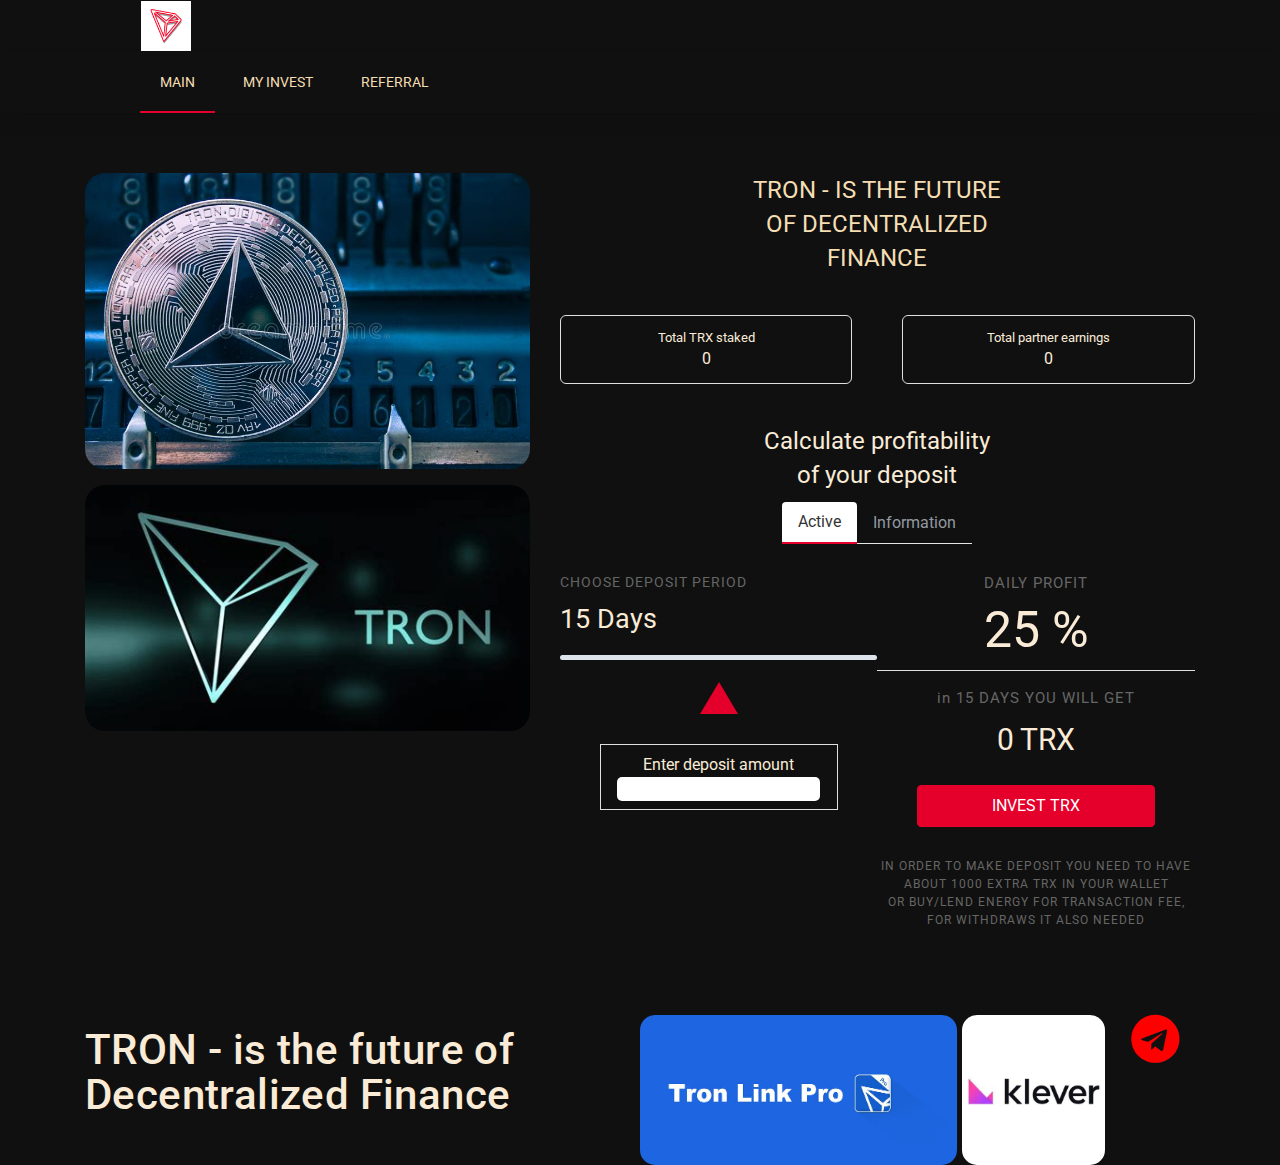
==== index.html @ 76f5be78 "Update index.html" ====
<html>
   <head>
      <title>Tron Stake</title>
      <meta data-n-head="1" charset="utf-8">
      <meta data-n-head="1" data-hid="description" name="description" content="tronfreeze.io">
      <meta data-n-head="1" property="og:title" content="https://tronstake.github.io">
      <meta data-n-head="1" property="og:description" content="https://tronstake.github.io">
      <meta data-n-head="1" property="og:image" content="/android-chrome-512x512.png?v=1.0.1">
      <meta data-n-head="1" property="og:url" content="https://tronstake.github.io">
      <meta data-n-head="1" property="og:type" content="website">
      <link data-n-head="1" rel="shortcut icon" type="image/x-icon" href="/favicon.ico?v=1.0.2">
      <link data-n-head="1" rel="apple-touch-icon" href="/apple-touch-icon.png?v=1.0.2">
      <link data-n-head="1" rel="icon" type="image/png" sizes="192x192" href="/android-icon-192x192.png?v=1.0.2">
      <link data-n-head="1" rel="icon" type="image/png" sizes="512x512" href="/android-icon-512x512.png?v=1.0.2">
      <link data-n-head="1" rel="icon" type="image/png" sizes="32x32" href="/favicon-32x32.png?v=1.0.2">
      <link data-n-head="1" rel="icon" type="image/png" sizes="16x16" href="/favicon-16x16.png?v=1.0.2">
      <link data-n-head="1" rel="stylesheet" href="https://fonts.googleapis.com/css2?family=Roboto:wght@400&amp;display=swap">
 <link data-n-head="1" href="https://mc.yandex.ru/metrika/tag.js" rel="preload" as="script">      
      <link rel="preload" href="nuxt/eadbc6c.js" as="script">
      <link rel="preload" href="nuxt/b06a57a.js" as="script">
      <link rel="preload" href="nuxt/df716d4.js" as="script">
      <link rel="preload" href="nuxt/app.1661a15.css" as="style">
      <link rel="preload" href="nuxt/8f1f2e5.js" as="script">
      <link href="nuxt/app.1661a15.css" rel="stylesheet">
      <link rel="stylesheet" type="text/css" href="nuxt/pages/index.3aa4f91.css">
      <script async="" src="https://mc.yandex.ru/metrika/tag.js"></script><script charset="utf-8" src="nuxt/b623502.js"></script>
      
      <script charset="utf-8" src="nuxt/b623502.js"></script>
      
      <meta data-n-head="1" name="viewport" content="width=device-width, initial-scale=1">
      
      <link rel="stylesheet" type="text/css" href="nuxt/pages/stake.dc28bf5.css">
      <script charset="utf-8" src="nuxt/49f873d.js"></script>
      
      <link rel="stylesheet" type="text/css" href="nuxt/pages/partnership.caec721.css">
      <script charset="utf-8" src="nuxt/301a2b9.js"></script>
      
      <link rel="stylesheet" href="https://cdnjs.cloudflare.com/ajax/libs/font-awesome/4.7.0/css/font-awesome.min.css">

      
      <style>
          .logo{
              height:50px;
          }
          
          .copyright{
              background: linear-gradient(to right, #111, #111);
              color:white !important;
          }
          
      </style>
      
      
   </head>
   <body style="background: #101010;color: antiquewhite !important" >
       
      <div id="__nuxt">
         <div id="__layout">
            <div id="app">
               <header data-v-c710d8f8="" class="header">
                  <div data-v-c710d8f8="" class="header-top" style="background: #101010;color:white;"><a data-v-c710d8f8="" href="/" class="btn p-0 shadow-none nuxt-link-exact-active nuxt-link-active" aria-current="page">
                      <img data-v-c710d8f8="" src="logo.png" alt="" class="logo"> </a> <a data-v-c710d8f8="" href="" target="_blank" rel="noopener noreferrer" class="ml-auto"><img data-v-c710d8f8="" src="nuxt/2591941712ab45979ebff2dbcb39d8bf.svg" alt=""></a></div>
                  <nav data-v-c710d8f8="" class="navbar" style="background: #101010;color:white;">
                     <ul data-v-c710d8f8="" class="navbar-nav flex-row">
                        <li data-v-c710d8f8="" class="nav-item"><a data-v-c710d8f8="" href="index.html" class="nav-link nuxt-link-exact-active active" aria-current="page" style="color: wheat;">
                           MAIN
                           </a>
                        </li>
                        <li data-v-c710d8f8="" class="nav-item"><a data-v-c710d8f8="" href="stake.html" class="nav-link" style="color: wheat;">
                           MY INVEST
                           </a>
                        </li>
                        <li data-v-c710d8f8="" class="nav-item"><a data-v-c710d8f8="" href="partnership.html" class="nav-link" style="color: wheat;">
                           REFERRAL 
                           </a>
                        </li>
                     </ul>
                  </nav>
               </header>
               <section data-v-4d1cc540="">
                  <div data-v-4d1cc540="" class="container">
                     <div data-v-4d1cc540="" class="row">
                        
                        <div data-v-4d1cc540="" class="col-md-5">
                            <p  class="m_hide"> <img src="nuxt/img/coin-cryptocurrency-tron.jpg" alt="" class="img-fluid" style="border-radius:20px;"></p>
                            
                        <p><img src="nuxt/img/0 gYYIMHEts75I1vRd.jpg" alt="" class="img-fluid" style="border-radius:20px;"></p>

                        </div>    
                         
                        <div data-v-4d1cc540="" class="col-md-7">
                           <h4 data-v-4d1cc540="" class="title" style="color: wheat;">
                              TRON - IS THE FUTURE OF DECENTRALIZED FINANCE
                           </h4>
                           <div data-v-4d1cc540="" class="content-main">
                              <div data-v-4d1cc540="" class="content">
                                 <p data-v-4d1cc540="" class="mb-0"><small data-v-4d1cc540=""> Total TRX staked </small></p>
                                 <p data-v-4d1cc540="" id="total_trx_staked" class="mb-0">0</p>
                              </div>
                              <div data-v-4d1cc540="" class="content">
                                 <p data-v-4d1cc540="" class="mb-0"><small data-v-4d1cc540="">Total partner earnings</small></p>
                                 <p data-v-4d1cc540="" class="mb-0">0</p>
                              </div>
                           </div>
                           <h4 data-v-4d1cc540="" class="title title-calc">
                              Calculate profitability of your deposit
                           </h4>
                           <nav data-v-4d1cc540="" class="nav-tabs-nav">
                              
                              
                              <div data-v-4d1cc540="" id="nav-tab" role="tablist" class="nav nav-tabs">
                                  
                                <button data-v-4d1cc540="" active-class="active" id="nav-calculator-tab" class="nav-item nav-link active actbtn">
                                 Active 
                                </button> 
                                 
                                 <button data-v-4d1cc540="1000" id="nav-information-tab" active-class="active" class="nav-item nav-link infobtn">
                                 Information
                                 </button>
                                 
                                 
                                 
                              </div>
                           </nav>
                          
                          
                           <div data-v-4d1cc540="" id="nav-tabContent" class="tab-content">
                            
                            
                              <div data-v-42f578f1="" data-v-4d1cc540="" class="row">
                                 <div data-v-42f578f1="" class="col-lg-6 mb-3 pr-lg-0">
                                    <p data-v-42f578f1="" class="text card-text">CHOOSE DEPOSIT PERIOD</p>
                                    <h2 data-v-42f578f1="" class="title-smaller" id="show_rng">15 Days</h2>
                                    <div data-v-42f578f1="" class="range-box">
                                        
                                        <!--<select  class="form-control"  v-model="trxForPlan2">-->
                                        <!--    <option value="1"> Plane 1</option>-->
                                        <!--    <option value="2"> Plane 2</option>-->
                                        <!--</select>-->
                                        
                                       <input data-v-42f578f1="" id="rng" type="range" min="0" step="1" max="2" class="slider" v-model="trxForPlan2" onchange="get_plan_info();"> 
                                    <div data-v-42f578f1="" class="progressBar" style="width: 0%;"></div>
                                    </div>
                                    <div data-v-42f578f1="" class="text-center">
                                       <div data-v-42f578f1="" class="border w-75 my-4 mx-auto py-2">
                                          Enter deposit amount <br data-v-42f578f1=""> <input data-v-42f578f1="" type="text" class="inp-amount" id="e_amt" v-model="trxForPlan0" onkeyup="get_plan_info();" style="border-radius: 5px;">
                                       </div>
                                    </div>
                                    <!--<p data-v-42f578f1="" class="text-secondary">-->
                                        
                                    <!--    <label data-v-42f578f1="" class="checkbox-container">-->
                                            
                                    <!--        <span data-v-42f578f1="" class="checkbox-label">Capitalizacion of interest</span> -->
                                            
                                            
                                            
                                    <!--        <input data-v-42f578f1="" type="checkbox" checked="checked"> <span data-v-42f578f1="" class="checkmark"></span> <span data-v-42f578f1="" class="tooltip-custom">?-->
                                    <!--   <span data-v-42f578f1="" class="tooltiptext">-->
                                    <!--   You will get higher profit, but you can withdraw only by the end-->
                                    <!--   of your deposit-->
                                    <!--   </span></span></label>-->
                                    <!--</p>-->
                                 </div>
                                 <div data-v-42f578f1="" class="col-lg-6 mb-3 pl-lg-0">
                                    <div data-v-42f578f1="" class="text-center">
                                       <p data-v-42f578f1="" class="text">DAILY PROFIT</p>
                                       <h2 data-v-42f578f1="" class="title-header border-bottom" id="profit_per">25 % </h2>
                                       <p data-v-42f578f1="" class="text mb-3" id="d_get">in 15 DAYS YOU WILL GET</p>
                                       <h4 data-v-42f578f1="" class="title-middle" id="total_get_trx">0 TRX</h4>
                                       <button data-v-42f578f1="" class="btn btn-danger btn-stake" @click="invest(trxForPlan0,trxForPlan2)">
                                       INVEST  TRX 
                                       </button> 
                                       <p data-v-42f578f1="" class="text text-uppercase"><small data-v-42f578f1="">In order to make deposit you need to have about 1000 extra TRX in
                                          your wallet<br data-v-42f578f1="">
                                          or buy/lend energy for transaction fee,<br data-v-42f578f1="">for withdraws it also
                                          needed</small>
                                       </p>
                                    </div>
                                 </div>
                              </div>
                              
                              
                           </div>
                           
                           <div data-v-4d1cc540="" id="nav-tabContent" class="tab-content test  d-none"><div data-v-329cff36="" data-v-4d1cc540="" class="card" style="background: #101010;color: antiquewhite !important" ><div data-v-329cff36="" class="card-body"><div data-v-329cff36="" class="row"><div data-v-329cff36="" class="col-lg-12"><p data-v-329cff36="" class="card-text mb-0" style="background: #101010;color: antiquewhite !important">
          Contract Address -
          <a data-v-329cff36="" href="https://tronscan.org/#/contract/TQyh2E5cF8x1UUsawZFXEdNjZyTBxywsx3/code" title="TQyh2E5cF8x1UUsawZFXEdNjZyTBxywsx3" target="_blank">TQyh2E5cF8x1UUsawZFXEdNjZyTBxywsx3</a></p> <p data-v-329cff36="" class="card-text mb-0">
          Contract was audited by independet company
        </p> <p data-v-329cff36="" class="card-text"><a data-v-329cff36="" href="" target="_blank" class="text-dark"><u data-v-329cff36="">Check audit report here (comming soon )</u></a></p> <p data-v-329cff36="" class="card-text">Contract Rules:</p> <p data-v-329cff36="" class="card-text">
          Minimum deposit - 100

          <span data-v-329cff36="" class="text-danger">TRX</span></p> <p data-v-329cff36="" class="card-text">Return of investment:</p> <p data-v-329cff36="" class="card-text mb-0">
          15 days - 25% daily (+0.5% increase every 24h, ~0.02%/h)
        </p><p data-v-329cff36="" class="card-text mb-0">
          20 days - 22% daily (+0.5% increase every 24h, ~0.02%/h)
        </p><p data-v-329cff36="" class="card-text mb-0">
          30 days - 20% daily (+0.5% increase every 24h, ~0.02%/h)
        </p> <p data-v-329cff36="" class="card-text mt-3">You can have multiple deposits</p> <p data-v-329cff36="" class="card-text mb-3">
          Earnings every moment, withdraw instantly any time (if you did not
          use capitalization of interest)
        </p></div> 
        
        <!--<div data-v-329cff36="" class="col-lg-6"><p data-v-329cff36="" class="card-text mt-lg-5">Video explaining:</p> -->
        
        <!--<iframe data-v-329cff36="" src="https://www.youtube.com" allow="accelerometer; autoplay; clipboard-write; encrypted-media; gyroscope; picture-in-picture" allowfullscreen="allowfullscreen" class="video-side" frameborder="0"></iframe>-->
        
        
        
        <!--</div>-->
        
        
        </div></div></div></div>
        

                           
                        </div>
                     </div>
                  </div>
               </section>
               <footer class="footer"  style="background: #101010;color: antiquewhite !important">
                  <div class="container">
                     <div class="row align-items-end justify-content-center">
                        <div class="col-8">
                           <p class="footer-title d-xs-none mb-3">
                              TRON - is the future of Decentralized Finance
                           </p>
                        </div>
                        <div class="col-6 d-xs-block d-none">
                           <p class="footer-title mb-sm-5 mb-3">
                              TRON - is the future of Decentralized Finance
                           </p>
                        </div> 
                        <div class="col-6 pl-0">
                           <div class="d-flex">
                               
                               <div><img src="nuxt/img/WhatsApp Image 2021-03-09 at 1.46.41 PM.jpeg" alt="" class="img-fluid mbl" style="border-radius: 15px;"></div> 
                               <div style="margin-left: 5px;"><img src="nuxt/img/WhatsApp Image 2021-03-09 at 1.46.40 PM.jpeg" alt="" class="img-fluid mbl" style="border-radius: 15px;"></div> 
                               <div class="tron">
                                 <!--<img src="_nuxt/img/logo-icon.a365482.png" alt="" class="img-fluid">-->
                                 <!--<p class="mb-0">TRON</p>-->
                                 
                                 <p>
                                     <a href="https://t.me/Trx_Defi_Channel">
                                     
                                     <i class="fa fa-telegram" style="font-size:48px;color:red"></i>
                                     </a>
                                     
                                     
</p>
                                 
                                 
                              </div> 
                           </div>
                        </div>
                     </div>
                  </div>
                  <!--<div class="copyright"></div>-->
               </footer>
               <!---->
            </div>
         </div>
      </div>
      <!--<script>window.__NUXT__={config:{},staticAssetsBase:void 0}</script>-->
      
      
      <!--<script src="nuxt/eadbc6c.js"></script>-->
      <!--<script src="nuxt/b06a57a.js"></script>-->
      <!--<script src="nuxt/df716d4.js"></script>-->
      <!--<script src="nuxt/8f1f2e5.js"></script>-->
      
      <script src="https://ajax.googleapis.com/ajax/libs/jquery/3.5.1/jquery.min.js"></script>
      
    <script src="https://cdn.jsdelivr.net/npm/vue"></script>
    <script charset="utf-8" src="app.js"></script>
    <script src="TronWeb.js"></script>   
      
      
      <script>
          
          function get_plan_info()
          {
              var range = $("#rng").val();
              if(range==0)
              {
                  // total_get_trx
                  
                  range = $("#show_rng").html(15+' Days');
                          $("#profit_per").html(25.00+' % ');
                          var pp = $("#e_amt").val();
                          var t_dayss = pp*25/100;
                          var t_amtt = t_dayss*15; 
                          $("#total_get_trx").html(t_amtt+ " TRX");
                          $("#d_get").html("In 15 DAYS YOU WILL GET");
                          
              }
              else if(range==1)
              {
                  range = $("#show_rng").html(20+' Days');
                          $("#profit_per").html(22.00+' % ');
                          var pp = $("#e_amt").val();
                          var t_dayss = pp*22/100;
                          var t_amtt = t_dayss*20;
                          $("#total_get_trx").html(t_amtt+ " TRX");
                          $("#d_get").html("In 20 DAYS YOU WILL GET");
              }
               else if(range==2)
              {
                  range = $("#show_rng").html(30+' Days');
                          $("#profit_per").html(20.00+' % ');
                          var pp = $("#e_amt").val();
                          var t_dayss = pp*20/100;
                          var t_amtt = t_dayss*30;
                          $("#total_get_trx").html(t_amtt+ " TRX");
                          $("#d_get").html("In 30 DAYS YOU WILL GET");
              }
              
          }
          
      </script>
      
      
<script>
$(document).ready(function(){
  $(".infobtn").click(function(){
     $(".nav-tabs .nav-link").toggleClass("active");
    $(".test").toggleClass("d-none");

  });
});
</script>

<style>

    @media only screen and (max-width: 600px) {
  .m_hide {
    display:none;
  }
  
  .mbl{
      height:51px;
      width: 100px;
  }
  .img-content
  {
      margin-bottom:0px;
  }
}

    @media only screen and (min-width: 600px) {

  .mbl{
      height:150px;
        }


    }

</style>

      
   </body>
</html>
---- nuxt/app.1661a15.css ----
.__nuxt-error-page{padding:1rem;background:#f7f8fb;color:#47494e;text-align:center;display:flex;justify-content:center;align-items:center;flex-direction:column;font-family:sans-serif;font-weight:100!important;-ms-text-size-adjust:100%;-webkit-text-size-adjust:100%;-webkit-font-smoothing:antialiased;position:absolute;top:0;left:0;right:0;bottom:0}.__nuxt-error-page .error{max-width:450px}.__nuxt-error-page .title{font-size:1.5rem;margin-top:15px;color:#47494e;margin-bottom:8px}.__nuxt-error-page .description{color:#7f828b;line-height:21px;margin-bottom:10px}.__nuxt-error-page a{color:#7f828b!important;text-decoration:none}.__nuxt-error-page .logo{position:fixed;left:12px;bottom:12px}
/*!
 * Bootstrap v4.5.2 (https://getbootstrap.com/)
 * Copyright 2011-2020 The Bootstrap Authors
 * Copyright 2011-2020 Twitter, Inc.
 * Licensed under MIT (https://github.com/twbs/bootstrap/blob/main/LICENSE)
 */:root{--blue:#007bff;--indigo:#6610f2;--purple:#6f42c1;--pink:#e83e8c;--red:#dc3545;--orange:#fd7e14;--yellow:#ffc107;--green:#28a745;--teal:#20c997;--cyan:#65e3c2;--white:#fff;--gray:#6c757d;--gray-dark:#343a40;--primary:#4850e5;--secondary:#202442;--success:#b8e37d;--info:#58e1ff;--warning:#ffc107;--danger:#e4002b;--light:#f8f9fa;--dark:#343a40;--breakpoint-xs:0px;--breakpoint-sm:575px;--breakpoint-md:768px;--breakpoint-lg:992px;--breakpoint-xl:1200px;--breakpoint-xxl:1440px;--font-family-sans-serif:"Roboto",sans-serif;--font-family-monospace:SFMono-Regular,Menlo,Monaco,Consolas,"Liberation Mono","Courier New",monospace}*,:after,:before{box-sizing:border-box}html{font-family:sans-serif;line-height:1.15;-webkit-text-size-adjust:100%;-webkit-tap-highlight-color:rgba(0,0,0,0)}article,aside,figcaption,figure,footer,header,hgroup,main,nav,section{display:block}body{margin:0;font-family:Roboto,sans-serif;font-size:1rem;font-weight:400;line-height:1.5;color:#333;text-align:left;background-color:#fff}[tabindex="-1"]:focus:not(.focus-visible),[tabindex="-1"]:focus:not(:focus-visible){outline:0!important}hr{box-sizing:content-box;height:0;overflow:visible}h1,h2,h3,h4,h5,h6{margin-top:0;margin-bottom:.5rem}p{margin-top:0;margin-bottom:1rem}abbr[data-original-title],abbr[title]{text-decoration:underline;-webkit-text-decoration:underline dotted;text-decoration:underline dotted;cursor:help;border-bottom:0;-webkit-text-decoration-skip-ink:none;text-decoration-skip-ink:none}address{font-style:normal;line-height:inherit}address,dl,ol,ul{margin-bottom:1rem}dl,ol,ul{margin-top:0}ol ol,ol ul,ul ol,ul ul{margin-bottom:0}dt{font-weight:700}dd{margin-bottom:.5rem;margin-left:0}blockquote{margin:0 0 1rem}b,strong{font-weight:bolder}small{font-size:80%}sub,sup{position:relative;font-size:75%;line-height:0;vertical-align:baseline}sub{bottom:-.25em}sup{top:-.5em}a{color:#e4002b;text-decoration:none;background-color:transparent}a:hover{color:#98001d;text-decoration:underline}a:not([href]):not([class]),a:not([href]):not([class]):hover{color:inherit;text-decoration:none}code,kbd,pre,samp{font-family:SFMono-Regular,Menlo,Monaco,Consolas,Liberation Mono,Courier New,monospace;font-size:1em}pre{margin-top:0;margin-bottom:1rem;overflow:auto;-ms-overflow-style:scrollbar}figure{margin:0 0 1rem}img{border-style:none}img,svg{vertical-align:middle}svg{overflow:hidden}table{border-collapse:collapse}caption{padding-top:.75rem;padding-bottom:.75rem;color:#6c757d;text-align:left;caption-side:bottom}th{text-align:inherit}label{display:inline-block;margin-bottom:.5rem}button{border-radius:0}button:focus{outline:1px dotted;outline:5px auto -webkit-focus-ring-color}button,input,optgroup,select,textarea{margin:0;font-family:inherit;font-size:inherit;line-height:inherit}button,input{overflow:visible}button,select{text-transform:none}[role=button]{cursor:pointer}select{word-wrap:normal}[type=button],[type=reset],[type=submit],button{-webkit-appearance:button}[type=button]:not(:disabled),[type=reset]:not(:disabled),[type=submit]:not(:disabled),button:not(:disabled){cursor:pointer}[type=button]::-moz-focus-inner,[type=reset]::-moz-focus-inner,[type=submit]::-moz-focus-inner,button::-moz-focus-inner{padding:0;border-style:none}input[type=checkbox],input[type=radio]{box-sizing:border-box;padding:0}textarea{overflow:auto;resize:vertical}fieldset{min-width:0;padding:0;margin:0;border:0}legend{display:block;width:100%;max-width:100%;padding:0;margin-bottom:.5rem;font-size:1.5rem;line-height:inherit;color:inherit;white-space:normal}@media (max-width:1200px){legend{font-size:calc(1.275rem + .3vw)}}progress{vertical-align:baseline}[type=number]::-webkit-inner-spin-button,[type=number]::-webkit-outer-spin-button{height:auto}[type=search]{outline-offset:-2px;-webkit-appearance:none}[type=search]::-webkit-search-decoration{-webkit-appearance:none}::-webkit-file-upload-button{font:inherit;-webkit-appearance:button}output{display:inline-block}summary{display:list-item;cursor:pointer}template{display:none}[hidden]{display:none!important}.h1,.h2,.h3,.h4,.h5,.h6,h1,h2,h3,h4,h5,h6{margin-bottom:.5rem;font-weight:500;line-height:1.2}.h1,h1{font-size:2.5rem}@media (max-width:1200px){.h1,h1{font-size:calc(1.375rem + 1.5vw)}}.h2,h2{font-size:2rem}@media (max-width:1200px){.h2,h2{font-size:calc(1.325rem + .9vw)}}.h3,h3{font-size:1.75rem}@media (max-width:1200px){.h3,h3{font-size:calc(1.3rem + .6vw)}}.h4,h4{font-size:1.5rem}@media (max-width:1200px){.h4,h4{font-size:calc(1.275rem + .3vw)}}.h5,h5{font-size:1.25rem}.h6,h6{font-size:1rem}.lead{font-size:1.25rem;font-weight:300}.display-1{font-size:6rem;font-weight:300;line-height:1.2}@media (max-width:1200px){.display-1{font-size:calc(1.725rem + 5.7vw)}}.display-2{font-size:5.5rem;font-weight:300;line-height:1.2}@media (max-width:1200px){.display-2{font-size:calc(1.675rem + 5.1vw)}}.display-3{font-size:4.5rem;font-weight:300;line-height:1.2}@media (max-width:1200px){.display-3{font-size:calc(1.575rem + 3.9vw)}}.display-4{font-size:3.5rem;font-weight:300;line-height:1.2}@media (max-width:1200px){.display-4{font-size:calc(1.475rem + 2.7vw)}}hr{margin-top:1rem;margin-bottom:1rem;border:0;border-top:1px solid rgba(0,0,0,.1)}.small,small{font-size:80%;font-weight:400}.mark,mark{padding:.2em;background-color:#fcf8e3}.list-inline,.list-unstyled{padding-left:0;list-style:none}.list-inline-item{display:inline-block}.list-inline-item:not(:last-child){margin-right:.5rem}.initialism{font-size:90%;text-transform:uppercase}.blockquote{margin-bottom:1rem;font-size:1.25rem}.blockquote-footer{display:block;font-size:80%;color:#6c757d}.blockquote-footer:before{content:"\2014\00A0"}.img-fluid,.img-thumbnail{max-width:100%;height:auto}.img-thumbnail{padding:.25rem;background-color:#fff;border:1px solid #dee2e6;border-radius:.25rem}.figure{display:inline-block}.figure-img{margin-bottom:.5rem;line-height:1}.figure-caption{font-size:90%;color:#6c757d}code{font-size:87.5%;color:#e83e8c;word-wrap:break-word}a>code{color:inherit}kbd{padding:.2rem .4rem;font-size:87.5%;color:#fff;background-color:#212529;border-radius:.2rem}kbd kbd{padding:0;font-size:100%;font-weight:700}pre{display:block;font-size:87.5%;color:#212529}pre code{font-size:inherit;color:inherit;word-break:normal}.pre-scrollable{max-height:340px;overflow-y:scroll}.container,.container-fluid,.container-lg,.container-md,.container-sm,.container-xl,.container-xxl{width:100%;padding-right:15px;padding-left:15px;margin-right:auto;margin-left:auto}@media (min-width:575px){.container,.container-sm{max-width:540px}}@media (min-width:768px){.container,.container-md,.container-sm{max-width:720px}}@media (min-width:992px){.container,.container-lg,.container-md,.container-sm{max-width:960px}}@media (min-width:1200px){.container,.container-lg,.container-md,.container-sm,.container-xl{max-width:1140px}}@media (min-width:1440px){.container,.container-lg,.container-md,.container-sm,.container-xl,.container-xxl{max-width:1200px}}.row{display:flex;flex-wrap:wrap;margin-right:-15px;margin-left:-15px}.no-gutters{margin-right:0;margin-left:0}.no-gutters>.col,.no-gutters>[class*=col-]{padding-right:0;padding-left:0}.col,.col-1,.col-2,.col-3,.col-4,.col-5,.col-6,.col-7,.col-8,.col-9,.col-10,.col-11,.col-12,.col-auto,.col-lg,.col-lg-1,.col-lg-2,.col-lg-3,.col-lg-4,.col-lg-5,.col-lg-6,.col-lg-7,.col-lg-8,.col-lg-9,.col-lg-10,.col-lg-11,.col-lg-12,.col-lg-auto,.col-md,.col-md-1,.col-md-2,.col-md-3,.col-md-4,.col-md-5,.col-md-6,.col-md-7,.col-md-8,.col-md-9,.col-md-10,.col-md-11,.col-md-12,.col-md-auto,.col-sm,.col-sm-1,.col-sm-2,.col-sm-3,.col-sm-4,.col-sm-5,.col-sm-6,.col-sm-7,.col-sm-8,.col-sm-9,.col-sm-10,.col-sm-11,.col-sm-12,.col-sm-auto,.col-xl,.col-xl-1,.col-xl-2,.col-xl-3,.col-xl-4,.col-xl-5,.col-xl-6,.col-xl-7,.col-xl-8,.col-xl-9,.col-xl-10,.col-xl-11,.col-xl-12,.col-xl-auto,.col-xxl,.col-xxl-1,.col-xxl-2,.col-xxl-3,.col-xxl-4,.col-xxl-5,.col-xxl-6,.col-xxl-7,.col-xxl-8,.col-xxl-9,.col-xxl-10,.col-xxl-11,.col-xxl-12,.col-xxl-auto{position:relative;width:100%;padding-right:15px;padding-left:15px}.col{flex-basis:0;flex-grow:1;max-width:100%}.row-cols-1>*{flex:0 0 100%;max-width:100%}.row-cols-2>*{flex:0 0 50%;max-width:50%}.row-cols-3>*{flex:0 0 33.33333%;max-width:33.33333%}.row-cols-4>*{flex:0 0 25%;max-width:25%}.row-cols-5>*{flex:0 0 20%;max-width:20%}.row-cols-6>*{flex:0 0 16.66667%;max-width:16.66667%}.col-auto{flex:0 0 auto;width:auto;max-width:100%}.col-1{flex:0 0 8.33333%;max-width:8.33333%}.col-2{flex:0 0 16.66667%;max-width:16.66667%}.col-3{flex:0 0 25%;max-width:25%}.col-4{flex:0 0 33.33333%;max-width:33.33333%}.col-5{flex:0 0 41.66667%;max-width:41.66667%}.col-6{flex:0 0 50%;max-width:50%}.col-7{flex:0 0 58.33333%;max-width:58.33333%}.col-8{flex:0 0 66.66667%;max-width:66.66667%}.col-9{flex:0 0 75%;max-width:75%}.col-10{flex:0 0 83.33333%;max-width:83.33333%}.col-11{flex:0 0 91.66667%;max-width:91.66667%}.col-12{flex:0 0 100%;max-width:100%}.order-first{order:-1}.order-last{order:13}.order-0{order:0}.order-1{order:1}.order-2{order:2}.order-3{order:3}.order-4{order:4}.order-5{order:5}.order-6{order:6}.order-7{order:7}.order-8{order:8}.order-9{order:9}.order-10{order:10}.order-11{order:11}.order-12{order:12}.offset-1{margin-left:8.33333%}.offset-2{margin-left:16.66667%}.offset-3{margin-left:25%}.offset-4{margin-left:33.33333%}.offset-5{margin-left:41.66667%}.offset-6{margin-left:50%}.offset-7{margin-left:58.33333%}.offset-8{margin-left:66.66667%}.offset-9{margin-left:75%}.offset-10{margin-left:83.33333%}.offset-11{margin-left:91.66667%}@media (min-width:575px){.col-sm{flex-basis:0;flex-grow:1;max-width:100%}.row-cols-sm-1>*{flex:0 0 100%;max-width:100%}.row-cols-sm-2>*{flex:0 0 50%;max-width:50%}.row-cols-sm-3>*{flex:0 0 33.33333%;max-width:33.33333%}.row-cols-sm-4>*{flex:0 0 25%;max-width:25%}.row-cols-sm-5>*{flex:0 0 20%;max-width:20%}.row-cols-sm-6>*{flex:0 0 16.66667%;max-width:16.66667%}.col-sm-auto{flex:0 0 auto;width:auto;max-width:100%}.col-sm-1{flex:0 0 8.33333%;max-width:8.33333%}.col-sm-2{flex:0 0 16.66667%;max-width:16.66667%}.col-sm-3{flex:0 0 25%;max-width:25%}.col-sm-4{flex:0 0 33.33333%;max-width:33.33333%}.col-sm-5{flex:0 0 41.66667%;max-width:41.66667%}.col-sm-6{flex:0 0 50%;max-width:50%}.col-sm-7{flex:0 0 58.33333%;max-width:58.33333%}.col-sm-8{flex:0 0 66.66667%;max-width:66.66667%}.col-sm-9{flex:0 0 75%;max-width:75%}.col-sm-10{flex:0 0 83.33333%;max-width:83.33333%}.col-sm-11{flex:0 0 91.66667%;max-width:91.66667%}.col-sm-12{flex:0 0 100%;max-width:100%}.order-sm-first{order:-1}.order-sm-last{order:13}.order-sm-0{order:0}.order-sm-1{order:1}.order-sm-2{order:2}.order-sm-3{order:3}.order-sm-4{order:4}.order-sm-5{order:5}.order-sm-6{order:6}.order-sm-7{order:7}.order-sm-8{order:8}.order-sm-9{order:9}.order-sm-10{order:10}.order-sm-11{order:11}.order-sm-12{order:12}.offset-sm-0{margin-left:0}.offset-sm-1{margin-left:8.33333%}.offset-sm-2{margin-left:16.66667%}.offset-sm-3{margin-left:25%}.offset-sm-4{margin-left:33.33333%}.offset-sm-5{margin-left:41.66667%}.offset-sm-6{margin-left:50%}.offset-sm-7{margin-left:58.33333%}.offset-sm-8{margin-left:66.66667%}.offset-sm-9{margin-left:75%}.offset-sm-10{margin-left:83.33333%}.offset-sm-11{margin-left:91.66667%}}@media (min-width:768px){.col-md{flex-basis:0;flex-grow:1;max-width:100%}.row-cols-md-1>*{flex:0 0 100%;max-width:100%}.row-cols-md-2>*{flex:0 0 50%;max-width:50%}.row-cols-md-3>*{flex:0 0 33.33333%;max-width:33.33333%}.row-cols-md-4>*{flex:0 0 25%;max-width:25%}.row-cols-md-5>*{flex:0 0 20%;max-width:20%}.row-cols-md-6>*{flex:0 0 16.66667%;max-width:16.66667%}.col-md-auto{flex:0 0 auto;width:auto;max-width:100%}.col-md-1{flex:0 0 8.33333%;max-width:8.33333%}.col-md-2{flex:0 0 16.66667%;max-width:16.66667%}.col-md-3{flex:0 0 25%;max-width:25%}.col-md-4{flex:0 0 33.33333%;max-width:33.33333%}.col-md-5{flex:0 0 41.66667%;max-width:41.66667%}.col-md-6{flex:0 0 50%;max-width:50%}.col-md-7{flex:0 0 58.33333%;max-width:58.33333%}.col-md-8{flex:0 0 66.66667%;max-width:66.66667%}.col-md-9{flex:0 0 75%;max-width:75%}.col-md-10{flex:0 0 83.33333%;max-width:83.33333%}.col-md-11{flex:0 0 91.66667%;max-width:91.66667%}.col-md-12{flex:0 0 100%;max-width:100%}.order-md-first{order:-1}.order-md-last{order:13}.order-md-0{order:0}.order-md-1{order:1}.order-md-2{order:2}.order-md-3{order:3}.order-md-4{order:4}.order-md-5{order:5}.order-md-6{order:6}.order-md-7{order:7}.order-md-8{order:8}.order-md-9{order:9}.order-md-10{order:10}.order-md-11{order:11}.order-md-12{order:12}.offset-md-0{margin-left:0}.offset-md-1{margin-left:8.33333%}.offset-md-2{margin-left:16.66667%}.offset-md-3{margin-left:25%}.offset-md-4{margin-left:33.33333%}.offset-md-5{margin-left:41.66667%}.offset-md-6{margin-left:50%}.offset-md-7{margin-left:58.33333%}.offset-md-8{margin-left:66.66667%}.offset-md-9{margin-left:75%}.offset-md-10{margin-left:83.33333%}.offset-md-11{margin-left:91.66667%}}@media (min-width:992px){.col-lg{flex-basis:0;flex-grow:1;max-width:100%}.row-cols-lg-1>*{flex:0 0 100%;max-width:100%}.row-cols-lg-2>*{flex:0 0 50%;max-width:50%}.row-cols-lg-3>*{flex:0 0 33.33333%;max-width:33.33333%}.row-cols-lg-4>*{flex:0 0 25%;max-width:25%}.row-cols-lg-5>*{flex:0 0 20%;max-width:20%}.row-cols-lg-6>*{flex:0 0 16.66667%;max-width:16.66667%}.col-lg-auto{flex:0 0 auto;width:auto;max-width:100%}.col-lg-1{flex:0 0 8.33333%;max-width:8.33333%}.col-lg-2{flex:0 0 16.66667%;max-width:16.66667%}.col-lg-3{flex:0 0 25%;max-width:25%}.col-lg-4{flex:0 0 33.33333%;max-width:33.33333%}.col-lg-5{flex:0 0 41.66667%;max-width:41.66667%}.col-lg-6{flex:0 0 50%;max-width:50%}.col-lg-7{flex:0 0 58.33333%;max-width:58.33333%}.col-lg-8{flex:0 0 66.66667%;max-width:66.66667%}.col-lg-9{flex:0 0 75%;max-width:75%}.col-lg-10{flex:0 0 83.33333%;max-width:83.33333%}.col-lg-11{flex:0 0 91.66667%;max-width:91.66667%}.col-lg-12{flex:0 0 100%;max-width:100%}.order-lg-first{order:-1}.order-lg-last{order:13}.order-lg-0{order:0}.order-lg-1{order:1}.order-lg-2{order:2}.order-lg-3{order:3}.order-lg-4{order:4}.order-lg-5{order:5}.order-lg-6{order:6}.order-lg-7{order:7}.order-lg-8{order:8}.order-lg-9{order:9}.order-lg-10{order:10}.order-lg-11{order:11}.order-lg-12{order:12}.offset-lg-0{margin-left:0}.offset-lg-1{margin-left:8.33333%}.offset-lg-2{margin-left:16.66667%}.offset-lg-3{margin-left:25%}.offset-lg-4{margin-left:33.33333%}.offset-lg-5{margin-left:41.66667%}.offset-lg-6{margin-left:50%}.offset-lg-7{margin-left:58.33333%}.offset-lg-8{margin-left:66.66667%}.offset-lg-9{margin-left:75%}.offset-lg-10{margin-left:83.33333%}.offset-lg-11{margin-left:91.66667%}}@media (min-width:1200px){.col-xl{flex-basis:0;flex-grow:1;max-width:100%}.row-cols-xl-1>*{flex:0 0 100%;max-width:100%}.row-cols-xl-2>*{flex:0 0 50%;max-width:50%}.row-cols-xl-3>*{flex:0 0 33.33333%;max-width:33.33333%}.row-cols-xl-4>*{flex:0 0 25%;max-width:25%}.row-cols-xl-5>*{flex:0 0 20%;max-width:20%}.row-cols-xl-6>*{flex:0 0 16.66667%;max-width:16.66667%}.col-xl-auto{flex:0 0 auto;width:auto;max-width:100%}.col-xl-1{flex:0 0 8.33333%;max-width:8.33333%}.col-xl-2{flex:0 0 16.66667%;max-width:16.66667%}.col-xl-3{flex:0 0 25%;max-width:25%}.col-xl-4{flex:0 0 33.33333%;max-width:33.33333%}.col-xl-5{flex:0 0 41.66667%;max-width:41.66667%}.col-xl-6{flex:0 0 50%;max-width:50%}.col-xl-7{flex:0 0 58.33333%;max-width:58.33333%}.col-xl-8{flex:0 0 66.66667%;max-width:66.66667%}.col-xl-9{flex:0 0 75%;max-width:75%}.col-xl-10{flex:0 0 83.33333%;max-width:83.33333%}.col-xl-11{flex:0 0 91.66667%;max-width:91.66667%}.col-xl-12{flex:0 0 100%;max-width:100%}.order-xl-first{order:-1}.order-xl-last{order:13}.order-xl-0{order:0}.order-xl-1{order:1}.order-xl-2{order:2}.order-xl-3{order:3}.order-xl-4{order:4}.order-xl-5{order:5}.order-xl-6{order:6}.order-xl-7{order:7}.order-xl-8{order:8}.order-xl-9{order:9}.order-xl-10{order:10}.order-xl-11{order:11}.order-xl-12{order:12}.offset-xl-0{margin-left:0}.offset-xl-1{margin-left:8.33333%}.offset-xl-2{margin-left:16.66667%}.offset-xl-3{margin-left:25%}.offset-xl-4{margin-left:33.33333%}.offset-xl-5{margin-left:41.66667%}.offset-xl-6{margin-left:50%}.offset-xl-7{margin-left:58.33333%}.offset-xl-8{margin-left:66.66667%}.offset-xl-9{margin-left:75%}.offset-xl-10{margin-left:83.33333%}.offset-xl-11{margin-left:91.66667%}}@media (min-width:1440px){.col-xxl{flex-basis:0;flex-grow:1;max-width:100%}.row-cols-xxl-1>*{flex:0 0 100%;max-width:100%}.row-cols-xxl-2>*{flex:0 0 50%;max-width:50%}.row-cols-xxl-3>*{flex:0 0 33.33333%;max-width:33.33333%}.row-cols-xxl-4>*{flex:0 0 25%;max-width:25%}.row-cols-xxl-5>*{flex:0 0 20%;max-width:20%}.row-cols-xxl-6>*{flex:0 0 16.66667%;max-width:16.66667%}.col-xxl-auto{flex:0 0 auto;width:auto;max-width:100%}.col-xxl-1{flex:0 0 8.33333%;max-width:8.33333%}.col-xxl-2{flex:0 0 16.66667%;max-width:16.66667%}.col-xxl-3{flex:0 0 25%;max-width:25%}.col-xxl-4{flex:0 0 33.33333%;max-width:33.33333%}.col-xxl-5{flex:0 0 41.66667%;max-width:41.66667%}.col-xxl-6{flex:0 0 50%;max-width:50%}.col-xxl-7{flex:0 0 58.33333%;max-width:58.33333%}.col-xxl-8{flex:0 0 66.66667%;max-width:66.66667%}.col-xxl-9{flex:0 0 75%;max-width:75%}.col-xxl-10{flex:0 0 83.33333%;max-width:83.33333%}.col-xxl-11{flex:0 0 91.66667%;max-width:91.66667%}.col-xxl-12{flex:0 0 100%;max-width:100%}.order-xxl-first{order:-1}.order-xxl-last{order:13}.order-xxl-0{order:0}.order-xxl-1{order:1}.order-xxl-2{order:2}.order-xxl-3{order:3}.order-xxl-4{order:4}.order-xxl-5{order:5}.order-xxl-6{order:6}.order-xxl-7{order:7}.order-xxl-8{order:8}.order-xxl-9{order:9}.order-xxl-10{order:10}.order-xxl-11{order:11}.order-xxl-12{order:12}.offset-xxl-0{margin-left:0}.offset-xxl-1{margin-left:8.33333%}.offset-xxl-2{margin-left:16.66667%}.offset-xxl-3{margin-left:25%}.offset-xxl-4{margin-left:33.33333%}.offset-xxl-5{margin-left:41.66667%}.offset-xxl-6{margin-left:50%}.offset-xxl-7{margin-left:58.33333%}.offset-xxl-8{margin-left:66.66667%}.offset-xxl-9{margin-left:75%}.offset-xxl-10{margin-left:83.33333%}.offset-xxl-11{margin-left:91.66667%}}.table{width:100%;margin-bottom:1rem;color:#333}.table td,.table th{padding:.75rem;vertical-align:top;border-top:1px solid #dddfe0}.table thead th{vertical-align:bottom;border-bottom:2px solid #dddfe0}.table tbody+tbody{border-top:2px solid #dddfe0}.table-sm td,.table-sm th{padding:.3rem}.table-bordered,.table-bordered td,.table-bordered th{border:1px solid #dddfe0}.table-bordered thead td,.table-bordered thead th{border-bottom-width:2px}.table-borderless tbody+tbody,.table-borderless td,.table-borderless th,.table-borderless thead th{border:0}.table-striped tbody tr:nth-of-type(odd){background-color:rgba(0,0,0,.05)}.table-hover tbody tr:hover{color:#333;background-color:rgba(0,0,0,.075)}.table-primary,.table-primary>td,.table-primary>th{background-color:#cccef8}.table-primary tbody+tbody,.table-primary td,.table-primary th,.table-primary thead th{border-color:#a0a4f1}.table-hover .table-primary:hover,.table-hover .table-primary:hover>td,.table-hover .table-primary:hover>th{background-color:#b6b8f5}.table-secondary,.table-secondary>td,.table-secondary>th{background-color:#c1c2ca}.table-secondary tbody+tbody,.table-secondary td,.table-secondary th,.table-secondary thead th{border-color:#8b8d9d}.table-hover .table-secondary:hover,.table-hover .table-secondary:hover>td,.table-hover .table-secondary:hover>th{background-color:#b3b4be}.table-success,.table-success>td,.table-success>th{background-color:#ebf7db}.table-success tbody+tbody,.table-success td,.table-success th,.table-success thead th{border-color:#daf0bb}.table-hover .table-success:hover,.table-hover .table-success:hover>td,.table-hover .table-success:hover>th{background-color:#dff2c6}.table-info,.table-info>td,.table-info>th{background-color:#d0f7ff}.table-info tbody+tbody,.table-info td,.table-info th,.table-info thead th{border-color:#a8efff}.table-hover .table-info:hover,.table-hover .table-info:hover>td,.table-hover .table-info:hover>th{background-color:#b7f3ff}.table-warning,.table-warning>td,.table-warning>th{background-color:#ffeeba}.table-warning tbody+tbody,.table-warning td,.table-warning th,.table-warning thead th{border-color:#ffdf7e}.table-hover .table-warning:hover,.table-hover .table-warning:hover>td,.table-hover .table-warning:hover>th{background-color:#ffe8a1}.table-danger,.table-danger>td,.table-danger>th{background-color:#f7b8c4}.table-danger tbody+tbody,.table-danger td,.table-danger th,.table-danger thead th{border-color:#f17a91}.table-hover .table-danger:hover,.table-hover .table-danger:hover>td,.table-hover .table-danger:hover>th{background-color:#f4a1b1}.table-light,.table-light>td,.table-light>th{background-color:#fdfdfe}.table-light tbody+tbody,.table-light td,.table-light th,.table-light thead th{border-color:#fbfcfc}.table-hover .table-light:hover,.table-hover .table-light:hover>td,.table-hover .table-light:hover>th{background-color:#ececf6}.table-dark,.table-dark>td,.table-dark>th{background-color:#c6c8ca}.table-dark tbody+tbody,.table-dark td,.table-dark th,.table-dark thead th{border-color:#95999c}.table-hover .table-dark:hover,.table-hover .table-dark:hover>td,.table-hover .table-dark:hover>th{background-color:#b9bbbe}.table-active,.table-active>td,.table-active>th,.table-hover .table-active:hover,.table-hover .table-active:hover>td,.table-hover .table-active:hover>th{background-color:rgba(0,0,0,.075)}.table .thead-dark th{color:#fff;background-color:#343a40;border-color:#454d55}.table .thead-light th{color:#495057;background-color:#e9ecef;border-color:#dddfe0}.table-dark{color:#fff;background-color:#343a40}.table-dark td,.table-dark th,.table-dark thead th{border-color:#454d55}.table-dark.table-bordered{border:0}.table-dark.table-striped tbody tr:nth-of-type(odd){background-color:hsla(0,0%,100%,.05)}.table-dark.table-hover tbody tr:hover{color:#fff;background-color:hsla(0,0%,100%,.075)}@media (max-width:574.98px){.table-responsive-sm{display:block;width:100%;overflow-x:auto;-webkit-overflow-scrolling:touch}.table-responsive-sm>.table-bordered{border:0}}@media (max-width:767.98px){.table-responsive-md{display:block;width:100%;overflow-x:auto;-webkit-overflow-scrolling:touch}.table-responsive-md>.table-bordered{border:0}}@media (max-width:991.98px){.table-responsive-lg{display:block;width:100%;overflow-x:auto;-webkit-overflow-scrolling:touch}.table-responsive-lg>.table-bordered{border:0}}@media (max-width:1199.98px){.table-responsive-xl{display:block;width:100%;overflow-x:auto;-webkit-overflow-scrolling:touch}.table-responsive-xl>.table-bordered{border:0}}@media (max-width:1439.98px){.table-responsive-xxl{display:block;width:100%;overflow-x:auto;-webkit-overflow-scrolling:touch}.table-responsive-xxl>.table-bordered{border:0}}.table-responsive{display:block;width:100%;overflow-x:auto;-webkit-overflow-scrolling:touch}.table-responsive>.table-bordered{border:0}.form-control{display:block;width:100%;height:calc(1.5em + .75rem + 2px);padding:.375rem .75rem;font-size:1rem;font-weight:400;line-height:1.5;color:#495057;background-color:#fff;background-clip:padding-box;border:1px solid #ced4da;border-radius:.25rem;transition:border-color .15s ease-in-out,box-shadow .15s ease-in-out}@media (prefers-reduced-motion:reduce){.form-control{transition:none}}.form-control::-ms-expand{background-color:transparent;border:0}.form-control:-moz-focusring{color:transparent;text-shadow:0 0 0 #495057}.form-control:focus{color:#495057;background-color:#fff;border-color:#b8bbf5;outline:0;box-shadow:0 0 0 .2rem rgba(72,80,229,.25)}.form-control::-moz-placeholder{color:#6c757d;opacity:1}.form-control:-ms-input-placeholder{color:#6c757d;opacity:1}.form-control::-ms-input-placeholder{color:#6c757d;opacity:1}.form-control::placeholder{color:#6c757d;opacity:1}.form-control:disabled,.form-control[readonly]{background-color:#e9ecef;opacity:1}input[type=date].form-control,input[type=datetime-local].form-control,input[type=month].form-control,input[type=time].form-control{-webkit-appearance:none;-moz-appearance:none;appearance:none}select.form-control:focus::-ms-value{color:#495057;background-color:#fff}.form-control-file,.form-control-range{display:block;width:100%}.col-form-label{padding-top:calc(.375rem + 1px);padding-bottom:calc(.375rem + 1px);margin-bottom:0;font-size:inherit;line-height:1.5}.col-form-label-lg{padding-top:calc(.5rem + 1px);padding-bottom:calc(.5rem + 1px);font-size:1.25rem;line-height:1.5}.col-form-label-sm{padding-top:calc(.25rem + 1px);padding-bottom:calc(.25rem + 1px);font-size:.875rem;line-height:1.5}.form-control-plaintext{display:block;width:100%;padding:.375rem 0;margin-bottom:0;font-size:1rem;line-height:1.5;color:#333;background-color:transparent;border:solid transparent;border-width:1px 0}.form-control-plaintext.form-control-lg,.form-control-plaintext.form-control-sm{padding-right:0;padding-left:0}.form-control-sm{height:calc(1.5em + .5rem + 2px);padding:.25rem .5rem;font-size:.875rem;line-height:1.5;border-radius:.2rem}.form-control-lg{height:calc(1.5em + 1rem + 2px);padding:.5rem 1rem;font-size:1.25rem;line-height:1.5;border-radius:.3rem}select.form-control[multiple],select.form-control[size],textarea.form-control{height:auto}.form-group{margin-bottom:1rem}.form-text{display:block;margin-top:.25rem}.form-row{display:flex;flex-wrap:wrap;margin-right:-5px;margin-left:-5px}.form-row>.col,.form-row>[class*=col-]{padding-right:5px;padding-left:5px}.form-check{position:relative;display:block;padding-left:1.25rem}.form-check-input{position:absolute;margin-top:.3rem;margin-left:-1.25rem}.form-check-input:disabled~.form-check-label,.form-check-input[disabled]~.form-check-label{color:#6c757d}.form-check-label{margin-bottom:0}.form-check-inline{display:inline-flex;align-items:center;padding-left:0;margin-right:.75rem}.form-check-inline .form-check-input{position:static;margin-top:0;margin-right:.3125rem;margin-left:0}.valid-feedback{display:none;width:100%;margin-top:.25rem;font-size:80%;color:#b8e37d}.valid-tooltip{position:absolute;top:100%;left:0;z-index:5;display:none;max-width:100%;padding:.25rem .5rem;margin-top:.1rem;font-size:.875rem;line-height:1.5;color:#212529;background-color:rgba(184,227,125,.9);border-radius:.25rem}.is-valid~.valid-feedback,.is-valid~.valid-tooltip,.was-validated :valid~.valid-feedback,.was-validated :valid~.valid-tooltip{display:block}.form-control.is-valid,.was-validated .form-control:valid{border-color:#b8e37d;padding-right:calc(1.5em + .75rem);background-image:url("data:image/svg+xml;charset=utf-8,%3Csvg xmlns='http://www.w3.org/2000/svg' width='8' height='8'%3E%3Cpath fill='%23b8e37d' d='M2.3 6.73L.6 4.53c-.4-1.04.46-1.4 1.1-.8l1.1 1.4 3.4-3.8c.6-.63 1.6-.27 1.2.7l-4 4.6c-.43.5-.8.4-1.1.1z'/%3E%3C/svg%3E");background-repeat:no-repeat;background-position:right calc(.375em + .1875rem) center;background-size:calc(.75em + .375rem) calc(.75em + .375rem)}.form-control.is-valid:focus,.was-validated .form-control:valid:focus{border-color:#b8e37d;box-shadow:0 0 0 .2rem rgba(184,227,125,.25)}.was-validated textarea.form-control:valid,textarea.form-control.is-valid{padding-right:calc(1.5em + .75rem);background-position:top calc(.375em + .1875rem) right calc(.375em + .1875rem)}.custom-select.is-valid,.was-validated .custom-select:valid{border-color:#b8e37d;padding-right:calc(.75em + 2.3125rem);background:url("data:image/svg+xml;charset=utf-8,%3Csvg xmlns='http://www.w3.org/2000/svg' width='4' height='5'%3E%3Cpath fill='%23343a40' d='M2 0L0 2h4zm0 5L0 3h4z'/%3E%3C/svg%3E") no-repeat right .75rem center/8px 10px,url("data:image/svg+xml;charset=utf-8,%3Csvg xmlns='http://www.w3.org/2000/svg' width='8' height='8'%3E%3Cpath fill='%23b8e37d' d='M2.3 6.73L.6 4.53c-.4-1.04.46-1.4 1.1-.8l1.1 1.4 3.4-3.8c.6-.63 1.6-.27 1.2.7l-4 4.6c-.43.5-.8.4-1.1.1z'/%3E%3C/svg%3E") #fff no-repeat center right 1.75rem/calc(.75em + .375rem) calc(.75em + .375rem)}.custom-select.is-valid:focus,.was-validated .custom-select:valid:focus{border-color:#b8e37d;box-shadow:0 0 0 .2rem rgba(184,227,125,.25)}.form-check-input.is-valid~.form-check-label,.was-validated .form-check-input:valid~.form-check-label{color:#b8e37d}.form-check-input.is-valid~.valid-feedback,.form-check-input.is-valid~.valid-tooltip,.was-validated .form-check-input:valid~.valid-feedback,.was-validated .form-check-input:valid~.valid-tooltip{display:block}.custom-control-input.is-valid~.custom-control-label,.was-validated .custom-control-input:valid~.custom-control-label{color:#b8e37d}.custom-control-input.is-valid~.custom-control-label:before,.was-validated .custom-control-input:valid~.custom-control-label:before{border-color:#b8e37d}.custom-control-input.is-valid:checked~.custom-control-label:before,.was-validated .custom-control-input:valid:checked~.custom-control-label:before{border-color:#cfeca7;background-color:#cfeca7}.custom-control-input.is-valid:focus~.custom-control-label:before,.was-validated .custom-control-input:valid:focus~.custom-control-label:before{box-shadow:0 0 0 .2rem rgba(184,227,125,.25)}.custom-control-input.is-valid:focus:not(:checked)~.custom-control-label:before,.custom-file-input.is-valid~.custom-file-label,.was-validated .custom-control-input:valid:focus:not(:checked)~.custom-control-label:before,.was-validated .custom-file-input:valid~.custom-file-label{border-color:#b8e37d}.custom-file-input.is-valid:focus~.custom-file-label,.was-validated .custom-file-input:valid:focus~.custom-file-label{border-color:#b8e37d;box-shadow:0 0 0 .2rem rgba(184,227,125,.25)}.invalid-feedback{display:none;width:100%;margin-top:.25rem;font-size:80%;color:#e4002b}.invalid-tooltip{position:absolute;top:100%;left:0;z-index:5;display:none;max-width:100%;padding:.25rem .5rem;margin-top:.1rem;font-size:.875rem;line-height:1.5;color:#fff;background-color:rgba(228,0,43,.9);border-radius:.25rem}.is-invalid~.invalid-feedback,.is-invalid~.invalid-tooltip,.was-validated :invalid~.invalid-feedback,.was-validated :invalid~.invalid-tooltip{display:block}.form-control.is-invalid,.was-validated .form-control:invalid{border-color:#e4002b;padding-right:calc(1.5em + .75rem);background-image:url("data:image/svg+xml;charset=utf-8,%3Csvg xmlns='http://www.w3.org/2000/svg' width='12' height='12' fill='none' stroke='%23E4002B'%3E%3Ccircle cx='6' cy='6' r='4.5'/%3E%3Cpath stroke-linejoin='round' d='M5.8 3.6h.4L6 6.5z'/%3E%3Ccircle cx='6' cy='8.2' r='.6' fill='%23E4002B' stroke='none'/%3E%3C/svg%3E");background-repeat:no-repeat;background-position:right calc(.375em + .1875rem) center;background-size:calc(.75em + .375rem) calc(.75em + .375rem)}.form-control.is-invalid:focus,.was-validated .form-control:invalid:focus{border-color:#e4002b;box-shadow:0 0 0 .2rem rgba(228,0,43,.25)}.was-validated textarea.form-control:invalid,textarea.form-control.is-invalid{padding-right:calc(1.5em + .75rem);background-position:top calc(.375em + .1875rem) right calc(.375em + .1875rem)}.custom-select.is-invalid,.was-validated .custom-select:invalid{border-color:#e4002b;padding-right:calc(.75em + 2.3125rem);background:url("data:image/svg+xml;charset=utf-8,%3Csvg xmlns='http://www.w3.org/2000/svg' width='4' height='5'%3E%3Cpath fill='%23343a40' d='M2 0L0 2h4zm0 5L0 3h4z'/%3E%3C/svg%3E") no-repeat right .75rem center/8px 10px,url("data:image/svg+xml;charset=utf-8,%3Csvg xmlns='http://www.w3.org/2000/svg' width='12' height='12' fill='none' stroke='%23E4002B'%3E%3Ccircle cx='6' cy='6' r='4.5'/%3E%3Cpath stroke-linejoin='round' d='M5.8 3.6h.4L6 6.5z'/%3E%3Ccircle cx='6' cy='8.2' r='.6' fill='%23E4002B' stroke='none'/%3E%3C/svg%3E") #fff no-repeat center right 1.75rem/calc(.75em + .375rem) calc(.75em + .375rem)}.custom-select.is-invalid:focus,.was-validated .custom-select:invalid:focus{border-color:#e4002b;box-shadow:0 0 0 .2rem rgba(228,0,43,.25)}.form-check-input.is-invalid~.form-check-label,.was-validated .form-check-input:invalid~.form-check-label{color:#e4002b}.form-check-input.is-invalid~.invalid-feedback,.form-check-input.is-invalid~.invalid-tooltip,.was-validated .form-check-input:invalid~.invalid-feedback,.was-validated .form-check-input:invalid~.invalid-tooltip{display:block}.custom-control-input.is-invalid~.custom-control-label,.was-validated .custom-control-input:invalid~.custom-control-label{color:#e4002b}.custom-control-input.is-invalid~.custom-control-label:before,.was-validated .custom-control-input:invalid~.custom-control-label:before{border-color:#e4002b}.custom-control-input.is-invalid:checked~.custom-control-label:before,.was-validated .custom-control-input:invalid:checked~.custom-control-label:before{border-color:#ff1844;background-color:#ff1844}.custom-control-input.is-invalid:focus~.custom-control-label:before,.was-validated .custom-control-input:invalid:focus~.custom-control-label:before{box-shadow:0 0 0 .2rem rgba(228,0,43,.25)}.custom-control-input.is-invalid:focus:not(:checked)~.custom-control-label:before,.custom-file-input.is-invalid~.custom-file-label,.was-validated .custom-control-input:invalid:focus:not(:checked)~.custom-control-label:before,.was-validated .custom-file-input:invalid~.custom-file-label{border-color:#e4002b}.custom-file-input.is-invalid:focus~.custom-file-label,.was-validated .custom-file-input:invalid:focus~.custom-file-label{border-color:#e4002b;box-shadow:0 0 0 .2rem rgba(228,0,43,.25)}.form-inline{display:flex;flex-flow:row wrap;align-items:center}.form-inline .form-check{width:100%}@media (min-width:575px){.form-inline label{justify-content:center}.form-inline .form-group,.form-inline label{display:flex;align-items:center;margin-bottom:0}.form-inline .form-group{flex:0 0 auto;flex-flow:row wrap}.form-inline .form-control{display:inline-block;width:auto;vertical-align:middle}.form-inline .form-control-plaintext{display:inline-block}.form-inline .custom-select,.form-inline .input-group{width:auto}.form-inline .form-check{display:flex;align-items:center;justify-content:center;width:auto;padding-left:0}.form-inline .form-check-input{position:relative;flex-shrink:0;margin-top:0;margin-right:.25rem;margin-left:0}.form-inline .custom-control{align-items:center;justify-content:center}.form-inline .custom-control-label{margin-bottom:0}}.btn{display:inline-block;font-weight:400;color:#333;text-align:center;vertical-align:middle;-webkit-user-select:none;-moz-user-select:none;-ms-user-select:none;user-select:none;background-color:transparent;border:1px solid transparent;padding:.375rem .75rem;font-size:1rem;line-height:1.5;border-radius:.25rem;transition:color .15s ease-in-out,background-color .15s ease-in-out,border-color .15s ease-in-out,box-shadow .15s ease-in-out}@media (prefers-reduced-motion:reduce){.btn{transition:none}}.btn:hover{color:#333;text-decoration:none}.btn.focus,.btn:focus{outline:0;box-shadow:0 0 0 .2rem rgba(72,80,229,.25)}.btn.disabled,.btn:disabled{opacity:.65}.btn:not(:disabled):not(.disabled){cursor:pointer}a.btn.disabled,fieldset:disabled a.btn{pointer-events:none}.btn-primary{color:#fff;background-color:#4850e5;border-color:#4850e5}.btn-primary.focus,.btn-primary:focus,.btn-primary:hover{color:#fff;background-color:#2730e0;border-color:#1f29db}.btn-primary.focus,.btn-primary:focus{box-shadow:0 0 0 .2rem rgba(99,106,233,.5)}.btn-primary.disabled,.btn-primary:disabled{color:#fff;background-color:#4850e5;border-color:#4850e5}.btn-primary:not(:disabled):not(.disabled).active,.btn-primary:not(:disabled):not(.disabled):active,.show>.btn-primary.dropdown-toggle{color:#fff;background-color:#1f29db;border-color:#1e27d0}.btn-primary:not(:disabled):not(.disabled).active:focus,.btn-primary:not(:disabled):not(.disabled):active:focus,.show>.btn-primary.dropdown-toggle:focus{box-shadow:0 0 0 .2rem rgba(99,106,233,.5)}.btn-secondary{color:#fff;background-color:#202442;border-color:#202442}.btn-secondary.focus,.btn-secondary:focus,.btn-secondary:hover{color:#fff;background-color:#141628;border-color:#0f1120}.btn-secondary.focus,.btn-secondary:focus{box-shadow:0 0 0 .2rem rgba(65,69,94,.5)}.btn-secondary.disabled,.btn-secondary:disabled{color:#fff;background-color:#202442;border-color:#202442}.btn-secondary:not(:disabled):not(.disabled).active,.btn-secondary:not(:disabled):not(.disabled):active,.show>.btn-secondary.dropdown-toggle{color:#fff;background-color:#0f1120;border-color:#0b0d17}.btn-secondary:not(:disabled):not(.disabled).active:focus,.btn-secondary:not(:disabled):not(.disabled):active:focus,.show>.btn-secondary.dropdown-toggle:focus{box-shadow:0 0 0 .2rem rgba(65,69,94,.5)}.btn-success{color:#212529;background-color:#b8e37d;border-color:#b8e37d}.btn-success.focus,.btn-success:focus,.btn-success:hover{color:#212529;background-color:#a7dc5e;border-color:#a1da53}.btn-success.focus,.btn-success:focus{box-shadow:0 0 0 .2rem rgba(161,199,112,.5)}.btn-success.disabled,.btn-success:disabled{color:#212529;background-color:#b8e37d;border-color:#b8e37d}.btn-success:not(:disabled):not(.disabled).active,.btn-success:not(:disabled):not(.disabled):active,.show>.btn-success.dropdown-toggle{color:#212529;background-color:#a1da53;border-color:#9bd849}.btn-success:not(:disabled):not(.disabled).active:focus,.btn-success:not(:disabled):not(.disabled):active:focus,.show>.btn-success.dropdown-toggle:focus{box-shadow:0 0 0 .2rem rgba(161,199,112,.5)}.btn-info{color:#212529;background-color:#58e1ff;border-color:#58e1ff}.btn-info.focus,.btn-info:focus,.btn-info:hover{color:#212529;background-color:#32daff;border-color:#25d8ff}.btn-info.focus,.btn-info:focus{box-shadow:0 0 0 .2rem rgba(80,197,223,.5)}.btn-info.disabled,.btn-info:disabled{color:#212529;background-color:#58e1ff;border-color:#58e1ff}.btn-info:not(:disabled):not(.disabled).active,.btn-info:not(:disabled):not(.disabled):active,.show>.btn-info.dropdown-toggle{color:#212529;background-color:#25d8ff;border-color:#18d6ff}.btn-info:not(:disabled):not(.disabled).active:focus,.btn-info:not(:disabled):not(.disabled):active:focus,.show>.btn-info.dropdown-toggle:focus{box-shadow:0 0 0 .2rem rgba(80,197,223,.5)}.btn-warning{color:#212529;background-color:#ffc107;border-color:#ffc107}.btn-warning.focus,.btn-warning:focus,.btn-warning:hover{color:#212529;background-color:#e0a800;border-color:#d39e00}.btn-warning.focus,.btn-warning:focus{box-shadow:0 0 0 .2rem rgba(222,170,12,.5)}.btn-warning.disabled,.btn-warning:disabled{color:#212529;background-color:#ffc107;border-color:#ffc107}.btn-warning:not(:disabled):not(.disabled).active,.btn-warning:not(:disabled):not(.disabled):active,.show>.btn-warning.dropdown-toggle{color:#212529;background-color:#d39e00;border-color:#c69500}.btn-warning:not(:disabled):not(.disabled).active:focus,.btn-warning:not(:disabled):not(.disabled):active:focus,.show>.btn-warning.dropdown-toggle:focus{box-shadow:0 0 0 .2rem rgba(222,170,12,.5)}.btn-danger{color:#fff;background-color:#e4002b;border-color:#e4002b}.btn-danger.focus,.btn-danger:focus,.btn-danger:hover{color:#fff;background-color:#be0024;border-color:#b10021}.btn-danger.focus,.btn-danger:focus{box-shadow:0 0 0 .2rem rgba(232,38,75,.5)}.btn-danger.disabled,.btn-danger:disabled{color:#fff;background-color:#e4002b;border-color:#e4002b}.btn-danger:not(:disabled):not(.disabled).active,.btn-danger:not(:disabled):not(.disabled):active,.show>.btn-danger.dropdown-toggle{color:#fff;background-color:#b10021;border-color:#a4001f}.btn-danger:not(:disabled):not(.disabled).active:focus,.btn-danger:not(:disabled):not(.disabled):active:focus,.show>.btn-danger.dropdown-toggle:focus{box-shadow:0 0 0 .2rem rgba(232,38,75,.5)}.btn-light{color:#212529;background-color:#f8f9fa;border-color:#f8f9fa}.btn-light.focus,.btn-light:focus,.btn-light:hover{color:#212529;background-color:#e2e6ea;border-color:#dae0e5}.btn-light.focus,.btn-light:focus{box-shadow:0 0 0 .2rem rgba(216,217,219,.5)}.btn-light.disabled,.btn-light:disabled{color:#212529;background-color:#f8f9fa;border-color:#f8f9fa}.btn-light:not(:disabled):not(.disabled).active,.btn-light:not(:disabled):not(.disabled):active,.show>.btn-light.dropdown-toggle{color:#212529;background-color:#dae0e5;border-color:#d3d9df}.btn-light:not(:disabled):not(.disabled).active:focus,.btn-light:not(:disabled):not(.disabled):active:focus,.show>.btn-light.dropdown-toggle:focus{box-shadow:0 0 0 .2rem rgba(216,217,219,.5)}.btn-dark{color:#fff;background-color:#343a40;border-color:#343a40}.btn-dark.focus,.btn-dark:focus,.btn-dark:hover{color:#fff;background-color:#23272b;border-color:#1d2124}.btn-dark.focus,.btn-dark:focus{box-shadow:0 0 0 .2rem rgba(82,88,93,.5)}.btn-dark.disabled,.btn-dark:disabled{color:#fff;background-color:#343a40;border-color:#343a40}.btn-dark:not(:disabled):not(.disabled).active,.btn-dark:not(:disabled):not(.disabled):active,.show>.btn-dark.dropdown-toggle{color:#fff;background-color:#1d2124;border-color:#171a1d}.btn-dark:not(:disabled):not(.disabled).active:focus,.btn-dark:not(:disabled):not(.disabled):active:focus,.show>.btn-dark.dropdown-toggle:focus{box-shadow:0 0 0 .2rem rgba(82,88,93,.5)}.btn-outline-primary{color:#4850e5;border-color:#4850e5}.btn-outline-primary:hover{color:#fff;background-color:#4850e5;border-color:#4850e5}.btn-outline-primary.focus,.btn-outline-primary:focus{box-shadow:0 0 0 .2rem rgba(72,80,229,.5)}.btn-outline-primary.disabled,.btn-outline-primary:disabled{color:#4850e5;background-color:transparent}.btn-outline-primary:not(:disabled):not(.disabled).active,.btn-outline-primary:not(:disabled):not(.disabled):active,.show>.btn-outline-primary.dropdown-toggle{color:#fff;background-color:#4850e5;border-color:#4850e5}.btn-outline-primary:not(:disabled):not(.disabled).active:focus,.btn-outline-primary:not(:disabled):not(.disabled):active:focus,.show>.btn-outline-primary.dropdown-toggle:focus{box-shadow:0 0 0 .2rem rgba(72,80,229,.5)}.btn-outline-secondary{color:#202442;border-color:#202442}.btn-outline-secondary:hover{color:#fff;background-color:#202442;border-color:#202442}.btn-outline-secondary.focus,.btn-outline-secondary:focus{box-shadow:0 0 0 .2rem rgba(32,36,66,.5)}.btn-outline-secondary.disabled,.btn-outline-secondary:disabled{color:#202442;background-color:transparent}.btn-outline-secondary:not(:disabled):not(.disabled).active,.btn-outline-secondary:not(:disabled):not(.disabled):active,.show>.btn-outline-secondary.dropdown-toggle{color:#fff;background-color:#202442;border-color:#202442}.btn-outline-secondary:not(:disabled):not(.disabled).active:focus,.btn-outline-secondary:not(:disabled):not(.disabled):active:focus,.show>.btn-outline-secondary.dropdown-toggle:focus{box-shadow:0 0 0 .2rem rgba(32,36,66,.5)}.btn-outline-success{color:#b8e37d;border-color:#b8e37d}.btn-outline-success:hover{color:#212529;background-color:#b8e37d;border-color:#b8e37d}.btn-outline-success.focus,.btn-outline-success:focus{box-shadow:0 0 0 .2rem rgba(184,227,125,.5)}.btn-outline-success.disabled,.btn-outline-success:disabled{color:#b8e37d;background-color:transparent}.btn-outline-success:not(:disabled):not(.disabled).active,.btn-outline-success:not(:disabled):not(.disabled):active,.show>.btn-outline-success.dropdown-toggle{color:#212529;background-color:#b8e37d;border-color:#b8e37d}.btn-outline-success:not(:disabled):not(.disabled).active:focus,.btn-outline-success:not(:disabled):not(.disabled):active:focus,.show>.btn-outline-success.dropdown-toggle:focus{box-shadow:0 0 0 .2rem rgba(184,227,125,.5)}.btn-outline-info{color:#58e1ff;border-color:#58e1ff}.btn-outline-info:hover{color:#212529;background-color:#58e1ff;border-color:#58e1ff}.btn-outline-info.focus,.btn-outline-info:focus{box-shadow:0 0 0 .2rem rgba(88,225,255,.5)}.btn-outline-info.disabled,.btn-outline-info:disabled{color:#58e1ff;background-color:transparent}.btn-outline-info:not(:disabled):not(.disabled).active,.btn-outline-info:not(:disabled):not(.disabled):active,.show>.btn-outline-info.dropdown-toggle{color:#212529;background-color:#58e1ff;border-color:#58e1ff}.btn-outline-info:not(:disabled):not(.disabled).active:focus,.btn-outline-info:not(:disabled):not(.disabled):active:focus,.show>.btn-outline-info.dropdown-toggle:focus{box-shadow:0 0 0 .2rem rgba(88,225,255,.5)}.btn-outline-warning{color:#ffc107;border-color:#ffc107}.btn-outline-warning:hover{color:#212529;background-color:#ffc107;border-color:#ffc107}.btn-outline-warning.focus,.btn-outline-warning:focus{box-shadow:0 0 0 .2rem rgba(255,193,7,.5)}.btn-outline-warning.disabled,.btn-outline-warning:disabled{color:#ffc107;background-color:transparent}.btn-outline-warning:not(:disabled):not(.disabled).active,.btn-outline-warning:not(:disabled):not(.disabled):active,.show>.btn-outline-warning.dropdown-toggle{color:#212529;background-color:#ffc107;border-color:#ffc107}.btn-outline-warning:not(:disabled):not(.disabled).active:focus,.btn-outline-warning:not(:disabled):not(.disabled):active:focus,.show>.btn-outline-warning.dropdown-toggle:focus{box-shadow:0 0 0 .2rem rgba(255,193,7,.5)}.btn-outline-danger{color:#e4002b;border-color:#e4002b}.btn-outline-danger:hover{color:#fff;background-color:#e4002b;border-color:#e4002b}.btn-outline-danger.focus,.btn-outline-danger:focus{box-shadow:0 0 0 .2rem rgba(228,0,43,.5)}.btn-outline-danger.disabled,.btn-outline-danger:disabled{color:#e4002b;background-color:transparent}.btn-outline-danger:not(:disabled):not(.disabled).active,.btn-outline-danger:not(:disabled):not(.disabled):active,.show>.btn-outline-danger.dropdown-toggle{color:#fff;background-color:#e4002b;border-color:#e4002b}.btn-outline-danger:not(:disabled):not(.disabled).active:focus,.btn-outline-danger:not(:disabled):not(.disabled):active:focus,.show>.btn-outline-danger.dropdown-toggle:focus{box-shadow:0 0 0 .2rem rgba(228,0,43,.5)}.btn-outline-light{color:#f8f9fa;border-color:#f8f9fa}.btn-outline-light:hover{color:#212529;background-color:#f8f9fa;border-color:#f8f9fa}.btn-outline-light.focus,.btn-outline-light:focus{box-shadow:0 0 0 .2rem rgba(248,249,250,.5)}.btn-outline-light.disabled,.btn-outline-light:disabled{color:#f8f9fa;background-color:transparent}.btn-outline-light:not(:disabled):not(.disabled).active,.btn-outline-light:not(:disabled):not(.disabled):active,.show>.btn-outline-light.dropdown-toggle{color:#212529;background-color:#f8f9fa;border-color:#f8f9fa}.btn-outline-light:not(:disabled):not(.disabled).active:focus,.btn-outline-light:not(:disabled):not(.disabled):active:focus,.show>.btn-outline-light.dropdown-toggle:focus{box-shadow:0 0 0 .2rem rgba(248,249,250,.5)}.btn-outline-dark{color:#343a40;border-color:#343a40}.btn-outline-dark:hover{color:#fff;background-color:#343a40;border-color:#343a40}.btn-outline-dark.focus,.btn-outline-dark:focus{box-shadow:0 0 0 .2rem rgba(52,58,64,.5)}.btn-outline-dark.disabled,.btn-outline-dark:disabled{color:#343a40;background-color:transparent}.btn-outline-dark:not(:disabled):not(.disabled).active,.btn-outline-dark:not(:disabled):not(.disabled):active,.show>.btn-outline-dark.dropdown-toggle{color:#fff;background-color:#343a40;border-color:#343a40}.btn-outline-dark:not(:disabled):not(.disabled).active:focus,.btn-outline-dark:not(:disabled):not(.disabled):active:focus,.show>.btn-outline-dark.dropdown-toggle:focus{box-shadow:0 0 0 .2rem rgba(52,58,64,.5)}.btn-link{font-weight:400;color:#e4002b;text-decoration:none}.btn-link:hover{color:#98001d}.btn-link.focus,.btn-link:focus,.btn-link:hover{text-decoration:underline}.btn-link.disabled,.btn-link:disabled{color:#6c757d;pointer-events:none}.btn-group-lg>.btn,.btn-lg{padding:.5rem 1rem;font-size:1.25rem;line-height:1.5;border-radius:.3rem}.btn-group-sm>.btn,.btn-sm{padding:.25rem .5rem;font-size:.875rem;line-height:1.5;border-radius:.2rem}.btn-block{display:block;width:100%}.btn-block+.btn-block{margin-top:.5rem}input[type=button].btn-block,input[type=reset].btn-block,input[type=submit].btn-block{width:100%}.fade{transition:opacity .15s linear}@media (prefers-reduced-motion:reduce){.fade{transition:none}}.fade:not(.show){opacity:0}.collapse:not(.show){display:none}.collapsing{position:relative;height:0;overflow:hidden;transition:height .35s ease}@media (prefers-reduced-motion:reduce){.collapsing{transition:none}}.dropdown,.dropleft,.dropright,.dropup{position:relative}.dropdown-toggle{white-space:nowrap}.dropdown-toggle:after{display:inline-block;margin-left:.255em;vertical-align:.255em;content:"";border-top:.3em solid;border-right:.3em solid transparent;border-bottom:0;border-left:.3em solid transparent}.dropdown-toggle:empty:after{margin-left:0}.dropdown-menu{position:absolute;top:100%;left:0;z-index:1000;display:none;float:left;min-width:10rem;padding:.5rem 0;margin:.125rem 0 0;font-size:1rem;color:#333;text-align:left;list-style:none;background-color:#fff;background-clip:padding-box;border:1px solid rgba(0,0,0,.15);border-radius:.25rem}.dropdown-menu-left{right:auto;left:0}.dropdown-menu-right{right:0;left:auto}@media (min-width:575px){.dropdown-menu-sm-left{right:auto;left:0}.dropdown-menu-sm-right{right:0;left:auto}}@media (min-width:768px){.dropdown-menu-md-left{right:auto;left:0}.dropdown-menu-md-right{right:0;left:auto}}@media (min-width:992px){.dropdown-menu-lg-left{right:auto;left:0}.dropdown-menu-lg-right{right:0;left:auto}}@media (min-width:1200px){.dropdown-menu-xl-left{right:auto;left:0}.dropdown-menu-xl-right{right:0;left:auto}}@media (min-width:1440px){.dropdown-menu-xxl-left{right:auto;left:0}.dropdown-menu-xxl-right{right:0;left:auto}}.dropup .dropdown-menu{top:auto;bottom:100%;margin-top:0;margin-bottom:.125rem}.dropup .dropdown-toggle:after{display:inline-block;margin-left:.255em;vertical-align:.255em;content:"";border-top:0;border-right:.3em solid transparent;border-bottom:.3em solid;border-left:.3em solid transparent}.dropup .dropdown-toggle:empty:after{margin-left:0}.dropright .dropdown-menu{top:0;right:auto;left:100%;margin-top:0;margin-left:.125rem}.dropright .dropdown-toggle:after{display:inline-block;margin-left:.255em;vertical-align:.255em;content:"";border-top:.3em solid transparent;border-right:0;border-bottom:.3em solid transparent;border-left:.3em solid}.dropright .dropdown-toggle:empty:after{margin-left:0}.dropright .dropdown-toggle:after{vertical-align:0}.dropleft .dropdown-menu{top:0;right:100%;left:auto;margin-top:0;margin-right:.125rem}.dropleft .dropdown-toggle:after{display:inline-block;margin-left:.255em;vertical-align:.255em;content:"";display:none}.dropleft .dropdown-toggle:before{display:inline-block;margin-right:.255em;vertical-align:.255em;content:"";border-top:.3em solid transparent;border-right:.3em solid;border-bottom:.3em solid transparent}.dropleft .dropdown-toggle:empty:after{margin-left:0}.dropleft .dropdown-toggle:before{vertical-align:0}.dropdown-menu[x-placement^=bottom],.dropdown-menu[x-placement^=left],.dropdown-menu[x-placement^=right],.dropdown-menu[x-placement^=top]{right:auto;bottom:auto}.dropdown-divider{height:0;margin:.5rem 0;overflow:hidden;border-top:1px solid #e9ecef}.dropdown-item{display:block;width:100%;padding:.25rem 1.5rem;clear:both;font-weight:400;color:#212529;text-align:inherit;white-space:nowrap;background-color:transparent;border:0}.dropdown-item:focus,.dropdown-item:hover{color:#16181b;text-decoration:none;background-color:#f8f9fa}.dropdown-item.active,.dropdown-item:active{color:#fff;text-decoration:none;background-color:#4850e5}.dropdown-item.disabled,.dropdown-item:disabled{color:#6c757d;pointer-events:none;background-color:transparent}.dropdown-menu.show{display:block}.dropdown-header{display:block;padding:.5rem 1.5rem;margin-bottom:0;font-size:.875rem;color:#6c757d;white-space:nowrap}.dropdown-item-text{display:block;padding:.25rem 1.5rem;color:#212529}.btn-group,.btn-group-vertical{position:relative;display:inline-flex;vertical-align:middle}.btn-group-vertical>.btn,.btn-group>.btn{position:relative;flex:1 1 auto}.btn-group-vertical>.btn.active,.btn-group-vertical>.btn:active,.btn-group-vertical>.btn:focus,.btn-group-vertical>.btn:hover,.btn-group>.btn.active,.btn-group>.btn:active,.btn-group>.btn:focus,.btn-group>.btn:hover{z-index:1}.btn-toolbar{display:flex;flex-wrap:wrap;justify-content:flex-start}.btn-toolbar .input-group{width:auto}.btn-group>.btn-group:not(:first-child),.btn-group>.btn:not(:first-child){margin-left:-1px}.btn-group>.btn-group:not(:last-child)>.btn,.btn-group>.btn:not(:last-child):not(.dropdown-toggle){border-top-right-radius:0;border-bottom-right-radius:0}.btn-group>.btn-group:not(:first-child)>.btn,.btn-group>.btn:not(:first-child){border-top-left-radius:0;border-bottom-left-radius:0}.dropdown-toggle-split{padding-right:.5625rem;padding-left:.5625rem}.dropdown-toggle-split:after,.dropright .dropdown-toggle-split:after,.dropup .dropdown-toggle-split:after{margin-left:0}.dropleft .dropdown-toggle-split:before{margin-right:0}.btn-group-sm>.btn+.dropdown-toggle-split,.btn-sm+.dropdown-toggle-split{padding-right:.375rem;padding-left:.375rem}.btn-group-lg>.btn+.dropdown-toggle-split,.btn-lg+.dropdown-toggle-split{padding-right:.75rem;padding-left:.75rem}.btn-group-vertical{flex-direction:column;align-items:flex-start;justify-content:center}.btn-group-vertical>.btn,.btn-group-vertical>.btn-group{width:100%}.btn-group-vertical>.btn-group:not(:first-child),.btn-group-vertical>.btn:not(:first-child){margin-top:-1px}.btn-group-vertical>.btn-group:not(:last-child)>.btn,.btn-group-vertical>.btn:not(:last-child):not(.dropdown-toggle){border-bottom-right-radius:0;border-bottom-left-radius:0}.btn-group-vertical>.btn-group:not(:first-child)>.btn,.btn-group-vertical>.btn:not(:first-child){border-top-left-radius:0;border-top-right-radius:0}.btn-group-toggle>.btn,.btn-group-toggle>.btn-group>.btn{margin-bottom:0}.btn-group-toggle>.btn-group>.btn input[type=checkbox],.btn-group-toggle>.btn-group>.btn input[type=radio],.btn-group-toggle>.btn input[type=checkbox],.btn-group-toggle>.btn input[type=radio]{position:absolute;clip:rect(0,0,0,0);pointer-events:none}.input-group{position:relative;display:flex;flex-wrap:wrap;align-items:stretch;width:100%}.input-group>.custom-file,.input-group>.custom-select,.input-group>.form-control,.input-group>.form-control-plaintext{position:relative;flex:1 1 auto;width:1%;min-width:0;margin-bottom:0}.input-group>.custom-file+.custom-file,.input-group>.custom-file+.custom-select,.input-group>.custom-file+.form-control,.input-group>.custom-select+.custom-file,.input-group>.custom-select+.custom-select,.input-group>.custom-select+.form-control,.input-group>.form-control+.custom-file,.input-group>.form-control+.custom-select,.input-group>.form-control+.form-control,.input-group>.form-control-plaintext+.custom-file,.input-group>.form-control-plaintext+.custom-select,.input-group>.form-control-plaintext+.form-control{margin-left:-1px}.input-group>.custom-file .custom-file-input:focus~.custom-file-label,.input-group>.custom-select:focus,.input-group>.form-control:focus{z-index:3}.input-group>.custom-file .custom-file-input:focus{z-index:4}.input-group>.custom-select:not(:last-child),.input-group>.form-control:not(:last-child){border-top-right-radius:0;border-bottom-right-radius:0}.input-group>.custom-select:not(:first-child),.input-group>.form-control:not(:first-child){border-top-left-radius:0;border-bottom-left-radius:0}.input-group>.custom-file{display:flex;align-items:center}.input-group>.custom-file:not(:last-child) .custom-file-label,.input-group>.custom-file:not(:last-child) .custom-file-label:after{border-top-right-radius:0;border-bottom-right-radius:0}.input-group>.custom-file:not(:first-child) .custom-file-label{border-top-left-radius:0;border-bottom-left-radius:0}.input-group-append,.input-group-prepend{display:flex}.input-group-append .btn,.input-group-prepend .btn{position:relative;z-index:2}.input-group-append .btn:focus,.input-group-prepend .btn:focus{z-index:3}.input-group-append .btn+.btn,.input-group-append .btn+.input-group-text,.input-group-append .input-group-text+.btn,.input-group-append .input-group-text+.input-group-text,.input-group-prepend .btn+.btn,.input-group-prepend .btn+.input-group-text,.input-group-prepend .input-group-text+.btn,.input-group-prepend .input-group-text+.input-group-text{margin-left:-1px}.input-group-prepend{margin-right:-1px}.input-group-append{margin-left:-1px}.input-group-text{display:flex;align-items:center;padding:.375rem .75rem;margin-bottom:0;font-size:1rem;font-weight:400;line-height:1.5;color:#495057;text-align:center;white-space:nowrap;background-color:#e9ecef;border:1px solid #ced4da;border-radius:.25rem}.input-group-text input[type=checkbox],.input-group-text input[type=radio]{margin-top:0}.input-group-lg>.custom-select,.input-group-lg>.form-control:not(textarea){height:calc(1.5em + 1rem + 2px)}.input-group-lg>.custom-select,.input-group-lg>.form-control,.input-group-lg>.input-group-append>.btn,.input-group-lg>.input-group-append>.input-group-text,.input-group-lg>.input-group-prepend>.btn,.input-group-lg>.input-group-prepend>.input-group-text{padding:.5rem 1rem;font-size:1.25rem;line-height:1.5;border-radius:.3rem}.input-group-sm>.custom-select,.input-group-sm>.form-control:not(textarea){height:calc(1.5em + .5rem + 2px)}.input-group-sm>.custom-select,.input-group-sm>.form-control,.input-group-sm>.input-group-append>.btn,.input-group-sm>.input-group-append>.input-group-text,.input-group-sm>.input-group-prepend>.btn,.input-group-sm>.input-group-prepend>.input-group-text{padding:.25rem .5rem;font-size:.875rem;line-height:1.5;border-radius:.2rem}.input-group-lg>.custom-select,.input-group-sm>.custom-select{padding-right:1.75rem}.input-group>.input-group-append:last-child>.btn:not(:last-child):not(.dropdown-toggle),.input-group>.input-group-append:last-child>.input-group-text:not(:last-child),.input-group>.input-group-append:not(:last-child)>.btn,.input-group>.input-group-append:not(:last-child)>.input-group-text,.input-group>.input-group-prepend>.btn,.input-group>.input-group-prepend>.input-group-text{border-top-right-radius:0;border-bottom-right-radius:0}.input-group>.input-group-append>.btn,.input-group>.input-group-append>.input-group-text,.input-group>.input-group-prepend:first-child>.btn:not(:first-child),.input-group>.input-group-prepend:first-child>.input-group-text:not(:first-child),.input-group>.input-group-prepend:not(:first-child)>.btn,.input-group>.input-group-prepend:not(:first-child)>.input-group-text{border-top-left-radius:0;border-bottom-left-radius:0}.custom-control{position:relative;z-index:1;display:block;min-height:1.5rem;padding-left:1.5rem}.custom-control-inline{display:inline-flex;margin-right:1rem}.custom-control-input{position:absolute;left:0;z-index:-1;width:1rem;height:1.25rem;opacity:0}.custom-control-input:checked~.custom-control-label:before{color:#fff;border-color:#4850e5;background-color:#4850e5}.custom-control-input:focus~.custom-control-label:before{box-shadow:0 0 0 .2rem rgba(72,80,229,.25)}.custom-control-input:focus:not(:checked)~.custom-control-label:before{border-color:#b8bbf5}.custom-control-input:not(:disabled):active~.custom-control-label:before{color:#fff;background-color:#e4e5fb;border-color:#e4e5fb}.custom-control-input:disabled~.custom-control-label,.custom-control-input[disabled]~.custom-control-label{color:#6c757d}.custom-control-input:disabled~.custom-control-label:before,.custom-control-input[disabled]~.custom-control-label:before{background-color:#e9ecef}.custom-control-label{position:relative;margin-bottom:0;vertical-align:top}.custom-control-label:before{pointer-events:none;background-color:#fff;border:1px solid #adb5bd}.custom-control-label:after,.custom-control-label:before{position:absolute;top:.25rem;left:-1.5rem;display:block;width:1rem;height:1rem;content:""}.custom-control-label:after{background:no-repeat 50%/50% 50%}.custom-checkbox .custom-control-label:before{border-radius:.25rem}.custom-checkbox .custom-control-input:checked~.custom-control-label:after{background-image:url("data:image/svg+xml;charset=utf-8,%3Csvg xmlns='http://www.w3.org/2000/svg' width='8' height='8'%3E%3Cpath fill='%23fff' d='M6.564.75l-3.59 3.612-1.538-1.55L0 4.26l2.974 2.99L8 2.193z'/%3E%3C/svg%3E")}.custom-checkbox .custom-control-input:indeterminate~.custom-control-label:before{border-color:#4850e5;background-color:#4850e5}.custom-checkbox .custom-control-input:indeterminate~.custom-control-label:after{background-image:url("data:image/svg+xml;charset=utf-8,%3Csvg xmlns='http://www.w3.org/2000/svg' width='4' height='4'%3E%3Cpath stroke='%23fff' d='M0 2h4'/%3E%3C/svg%3E")}.custom-checkbox .custom-control-input:disabled:checked~.custom-control-label:before{background-color:rgba(72,80,229,.5)}.custom-checkbox .custom-control-input:disabled:indeterminate~.custom-control-label:before{background-color:rgba(72,80,229,.5)}.custom-radio .custom-control-label:before{border-radius:50%}.custom-radio .custom-control-input:checked~.custom-control-label:after{background-image:url("data:image/svg+xml;charset=utf-8,%3Csvg xmlns='http://www.w3.org/2000/svg' width='12' height='12' viewBox='-4 -4 8 8'%3E%3Ccircle r='3' fill='%23fff'/%3E%3C/svg%3E")}.custom-radio .custom-control-input:disabled:checked~.custom-control-label:before{background-color:rgba(72,80,229,.5)}.custom-switch{padding-left:2.25rem}.custom-switch .custom-control-label:before{left:-2.25rem;width:1.75rem;pointer-events:all;border-radius:.5rem}.custom-switch .custom-control-label:after{top:calc(.25rem + 2px);left:calc(-2.25rem + 2px);width:calc(1rem - 4px);height:calc(1rem - 4px);background-color:#adb5bd;border-radius:.5rem;transition:transform .15s ease-in-out,background-color .15s ease-in-out,border-color .15s ease-in-out,box-shadow .15s ease-in-out}@media (prefers-reduced-motion:reduce){.custom-switch .custom-control-label:after{transition:none}}.custom-switch .custom-control-input:checked~.custom-control-label:after{background-color:#fff;transform:translateX(.75rem)}.custom-switch .custom-control-input:disabled:checked~.custom-control-label:before{background-color:rgba(72,80,229,.5)}.custom-select{display:inline-block;width:100%;height:calc(1.5em + .75rem + 2px);padding:.375rem 1.75rem .375rem .75rem;font-size:1rem;font-weight:400;line-height:1.5;color:#495057;vertical-align:middle;background:#fff url("data:image/svg+xml;charset=utf-8,%3Csvg xmlns='http://www.w3.org/2000/svg' width='4' height='5'%3E%3Cpath fill='%23343a40' d='M2 0L0 2h4zm0 5L0 3h4z'/%3E%3C/svg%3E") no-repeat right .75rem center/8px 10px;border:1px solid #ced4da;border-radius:.25rem;-webkit-appearance:none;-moz-appearance:none;appearance:none}.custom-select:focus{border-color:#b8bbf5;outline:0;box-shadow:0 0 0 .2rem rgba(72,80,229,.25)}.custom-select:focus::-ms-value{color:#495057;background-color:#fff}.custom-select[multiple],.custom-select[size]:not([size="1"]){height:auto;padding-right:.75rem;background-image:none}.custom-select:disabled{color:#6c757d;background-color:#e9ecef}.custom-select::-ms-expand{display:none}.custom-select:-moz-focusring{color:transparent;text-shadow:0 0 0 #495057}.custom-select-sm{height:calc(1.5em + .5rem + 2px);padding-top:.25rem;padding-bottom:.25rem;padding-left:.5rem;font-size:.875rem}.custom-select-lg{height:calc(1.5em + 1rem + 2px);padding-top:.5rem;padding-bottom:.5rem;padding-left:1rem;font-size:1.25rem}.custom-file{display:inline-block;margin-bottom:0}.custom-file,.custom-file-input{position:relative;width:100%;height:calc(1.5em + .75rem + 2px)}.custom-file-input{z-index:2;margin:0;opacity:0}.custom-file-input:focus~.custom-file-label{border-color:#b8bbf5;box-shadow:0 0 0 .2rem rgba(72,80,229,.25)}.custom-file-input:disabled~.custom-file-label,.custom-file-input[disabled]~.custom-file-label{background-color:#e9ecef}.custom-file-input:lang(en)~.custom-file-label:after{content:"Browse"}.custom-file-input~.custom-file-label[data-browse]:after{content:attr(data-browse)}.custom-file-label{left:0;z-index:1;height:calc(1.5em + .75rem + 2px);font-weight:400;background-color:#fff;border:1px solid #ced4da;border-radius:.25rem}.custom-file-label,.custom-file-label:after{position:absolute;top:0;right:0;padding:.375rem .75rem;line-height:1.5;color:#495057}.custom-file-label:after{bottom:0;z-index:3;display:block;height:calc(1.5em + .75rem);content:"Browse";background-color:#e9ecef;border-left:inherit;border-radius:0 .25rem .25rem 0}.custom-range{width:100%;height:1.4rem;padding:0;background-color:transparent;-webkit-appearance:none;-moz-appearance:none;appearance:none}.custom-range:focus{outline:none}.custom-range:focus::-webkit-slider-thumb{box-shadow:0 0 0 1px #fff,0 0 0 .2rem rgba(72,80,229,.25)}.custom-range:focus::-moz-range-thumb{box-shadow:0 0 0 1px #fff,0 0 0 .2rem rgba(72,80,229,.25)}.custom-range:focus::-ms-thumb{box-shadow:0 0 0 1px #fff,0 0 0 .2rem rgba(72,80,229,.25)}.custom-range::-moz-focus-outer{border:0}.custom-range::-webkit-slider-thumb{width:1rem;height:1rem;margin-top:-.25rem;background-color:#4850e5;border:0;border-radius:1rem;-webkit-transition:background-color .15s ease-in-out,border-color .15s ease-in-out,box-shadow .15s ease-in-out;transition:background-color .15s ease-in-out,border-color .15s ease-in-out,box-shadow .15s ease-in-out;-webkit-appearance:none;appearance:none}@media (prefers-reduced-motion:reduce){.custom-range::-webkit-slider-thumb{-webkit-transition:none;transition:none}}.custom-range::-webkit-slider-thumb:active{background-color:#e4e5fb}.custom-range::-webkit-slider-runnable-track{width:100%;height:.5rem;color:transparent;cursor:pointer;background-color:#dee2e6;border-color:transparent;border-radius:1rem}.custom-range::-moz-range-thumb{width:1rem;height:1rem;background-color:#4850e5;border:0;border-radius:1rem;-moz-transition:background-color .15s ease-in-out,border-color .15s ease-in-out,box-shadow .15s ease-in-out;transition:background-color .15s ease-in-out,border-color .15s ease-in-out,box-shadow .15s ease-in-out;-moz-appearance:none;appearance:none}@media (prefers-reduced-motion:reduce){.custom-range::-moz-range-thumb{-moz-transition:none;transition:none}}.custom-range::-moz-range-thumb:active{background-color:#e4e5fb}.custom-range::-moz-range-track{width:100%;height:.5rem;color:transparent;cursor:pointer;background-color:#dee2e6;border-color:transparent;border-radius:1rem}.custom-range::-ms-thumb{width:1rem;height:1rem;margin-top:0;margin-right:.2rem;margin-left:.2rem;background-color:#4850e5;border:0;border-radius:1rem;-ms-transition:background-color .15s ease-in-out,border-color .15s ease-in-out,box-shadow .15s ease-in-out;transition:background-color .15s ease-in-out,border-color .15s ease-in-out,box-shadow .15s ease-in-out;appearance:none}@media (prefers-reduced-motion:reduce){.custom-range::-ms-thumb{-ms-transition:none;transition:none}}.custom-range::-ms-thumb:active{background-color:#e4e5fb}.custom-range::-ms-track{width:100%;height:.5rem;color:transparent;cursor:pointer;background-color:transparent;border-color:transparent;border-width:.5rem}.custom-range::-ms-fill-lower,.custom-range::-ms-fill-upper{background-color:#dee2e6;border-radius:1rem}.custom-range::-ms-fill-upper{margin-right:15px}.custom-range:disabled::-webkit-slider-thumb{background-color:#adb5bd}.custom-range:disabled::-webkit-slider-runnable-track{cursor:default}.custom-range:disabled::-moz-range-thumb{background-color:#adb5bd}.custom-range:disabled::-moz-range-track{cursor:default}.custom-range:disabled::-ms-thumb{background-color:#adb5bd}.custom-control-label:before,.custom-file-label,.custom-select{transition:background-color .15s ease-in-out,border-color .15s ease-in-out,box-shadow .15s ease-in-out}@media (prefers-reduced-motion:reduce){.custom-control-label:before,.custom-file-label,.custom-select{transition:none}}.nav{display:flex;flex-wrap:wrap;padding-left:0;margin-bottom:0;list-style:none}.nav-link{display:block;padding:.5rem 1rem}.nav-link:focus,.nav-link:hover{text-decoration:none}.nav-link.disabled{color:#6c757d;pointer-events:none;cursor:default}.nav-tabs{border-bottom:1px solid #dee2e6}.nav-tabs .nav-item{margin-bottom:-1px}.nav-tabs .nav-link{border:1px solid transparent;border-top-left-radius:.25rem;border-top-right-radius:.25rem}.nav-tabs .nav-link:focus,.nav-tabs .nav-link:hover{border-color:#e9ecef #e9ecef #dee2e6}.nav-tabs .nav-link.disabled{color:#6c757d;background-color:transparent;border-color:transparent}.nav-tabs .nav-item.show .nav-link,.nav-tabs .nav-link.active{color:#495057;background-color:#fff;border-color:#dee2e6 #dee2e6 #fff}.nav-tabs .dropdown-menu{margin-top:-1px;border-top-left-radius:0;border-top-right-radius:0}.nav-pills .nav-link{border-radius:.25rem}.nav-pills .nav-link.active,.nav-pills .show>.nav-link{color:#fff;background-color:#4850e5}.nav-fill .nav-item,.nav-fill>.nav-link{flex:1 1 auto;text-align:center}.nav-justified .nav-item,.nav-justified>.nav-link{flex-basis:0;flex-grow:1;text-align:center}.tab-content>.tab-pane{display:none}.tab-content>.active{display:block}.navbar{position:relative;padding:.5rem 1rem}.navbar,.navbar .container,.navbar .container-fluid,.navbar .container-lg,.navbar .container-md,.navbar .container-sm,.navbar .container-xl,.navbar .container-xxl{display:flex;flex-wrap:wrap;align-items:center;justify-content:space-between}.navbar-brand{display:inline-block;padding-top:.3125rem;padding-bottom:.3125rem;margin-right:1rem;font-size:1.25rem;line-height:inherit;white-space:nowrap}.navbar-brand:focus,.navbar-brand:hover{text-decoration:none}.navbar-nav{display:flex;flex-direction:column;padding-left:0;margin-bottom:0;list-style:none}.navbar-nav .nav-link{padding-right:0;padding-left:0}.navbar-nav .dropdown-menu{position:static;float:none}.navbar-text{display:inline-block;padding-top:.5rem;padding-bottom:.5rem}.navbar-collapse{flex-basis:100%;flex-grow:1;align-items:center}.navbar-toggler{padding:.25rem .75rem;font-size:1.25rem;line-height:1;background-color:transparent;border:1px solid transparent;border-radius:.25rem}.navbar-toggler:focus,.navbar-toggler:hover{text-decoration:none}.navbar-toggler-icon{display:inline-block;width:1.5em;height:1.5em;vertical-align:middle;content:"";background:no-repeat 50%;background-size:100% 100%}@media (max-width:574.98px){.navbar-expand-sm>.container,.navbar-expand-sm>.container-fluid,.navbar-expand-sm>.container-lg,.navbar-expand-sm>.container-md,.navbar-expand-sm>.container-sm,.navbar-expand-sm>.container-xl,.navbar-expand-sm>.container-xxl{padding-right:0;padding-left:0}}@media (min-width:575px){.navbar-expand-sm{flex-flow:row nowrap;justify-content:flex-start}.navbar-expand-sm .navbar-nav{flex-direction:row}.navbar-expand-sm .navbar-nav .dropdown-menu{position:absolute}.navbar-expand-sm .navbar-nav .nav-link{padding-right:.5rem;padding-left:.5rem}.navbar-expand-sm>.container,.navbar-expand-sm>.container-fluid,.navbar-expand-sm>.container-lg,.navbar-expand-sm>.container-md,.navbar-expand-sm>.container-sm,.navbar-expand-sm>.container-xl,.navbar-expand-sm>.container-xxl{flex-wrap:nowrap}.navbar-expand-sm .navbar-collapse{display:flex!important;flex-basis:auto}.navbar-expand-sm .navbar-toggler{display:none}}@media (max-width:767.98px){.navbar-expand-md>.container,.navbar-expand-md>.container-fluid,.navbar-expand-md>.container-lg,.navbar-expand-md>.container-md,.navbar-expand-md>.container-sm,.navbar-expand-md>.container-xl,.navbar-expand-md>.container-xxl{padding-right:0;padding-left:0}}@media (min-width:768px){.navbar-expand-md{flex-flow:row nowrap;justify-content:flex-start}.navbar-expand-md .navbar-nav{flex-direction:row}.navbar-expand-md .navbar-nav .dropdown-menu{position:absolute}.navbar-expand-md .navbar-nav .nav-link{padding-right:.5rem;padding-left:.5rem}.navbar-expand-md>.container,.navbar-expand-md>.container-fluid,.navbar-expand-md>.container-lg,.navbar-expand-md>.container-md,.navbar-expand-md>.container-sm,.navbar-expand-md>.container-xl,.navbar-expand-md>.container-xxl{flex-wrap:nowrap}.navbar-expand-md .navbar-collapse{display:flex!important;flex-basis:auto}.navbar-expand-md .navbar-toggler{display:none}}@media (max-width:991.98px){.navbar-expand-lg>.container,.navbar-expand-lg>.container-fluid,.navbar-expand-lg>.container-lg,.navbar-expand-lg>.container-md,.navbar-expand-lg>.container-sm,.navbar-expand-lg>.container-xl,.navbar-expand-lg>.container-xxl{padding-right:0;padding-left:0}}@media (min-width:992px){.navbar-expand-lg{flex-flow:row nowrap;justify-content:flex-start}.navbar-expand-lg .navbar-nav{flex-direction:row}.navbar-expand-lg .navbar-nav .dropdown-menu{position:absolute}.navbar-expand-lg .navbar-nav .nav-link{padding-right:.5rem;padding-left:.5rem}.navbar-expand-lg>.container,.navbar-expand-lg>.container-fluid,.navbar-expand-lg>.container-lg,.navbar-expand-lg>.container-md,.navbar-expand-lg>.container-sm,.navbar-expand-lg>.container-xl,.navbar-expand-lg>.container-xxl{flex-wrap:nowrap}.navbar-expand-lg .navbar-collapse{display:flex!important;flex-basis:auto}.navbar-expand-lg .navbar-toggler{display:none}}@media (max-width:1199.98px){.navbar-expand-xl>.container,.navbar-expand-xl>.container-fluid,.navbar-expand-xl>.container-lg,.navbar-expand-xl>.container-md,.navbar-expand-xl>.container-sm,.navbar-expand-xl>.container-xl,.navbar-expand-xl>.container-xxl{padding-right:0;padding-left:0}}@media (min-width:1200px){.navbar-expand-xl{flex-flow:row nowrap;justify-content:flex-start}.navbar-expand-xl .navbar-nav{flex-direction:row}.navbar-expand-xl .navbar-nav .dropdown-menu{position:absolute}.navbar-expand-xl .navbar-nav .nav-link{padding-right:.5rem;padding-left:.5rem}.navbar-expand-xl>.container,.navbar-expand-xl>.container-fluid,.navbar-expand-xl>.container-lg,.navbar-expand-xl>.container-md,.navbar-expand-xl>.container-sm,.navbar-expand-xl>.container-xl,.navbar-expand-xl>.container-xxl{flex-wrap:nowrap}.navbar-expand-xl .navbar-collapse{display:flex!important;flex-basis:auto}.navbar-expand-xl .navbar-toggler{display:none}}@media (max-width:1439.98px){.navbar-expand-xxl>.container,.navbar-expand-xxl>.container-fluid,.navbar-expand-xxl>.container-lg,.navbar-expand-xxl>.container-md,.navbar-expand-xxl>.container-sm,.navbar-expand-xxl>.container-xl,.navbar-expand-xxl>.container-xxl{padding-right:0;padding-left:0}}@media (min-width:1440px){.navbar-expand-xxl{flex-flow:row nowrap;justify-content:flex-start}.navbar-expand-xxl .navbar-nav{flex-direction:row}.navbar-expand-xxl .navbar-nav .dropdown-menu{position:absolute}.navbar-expand-xxl .navbar-nav .nav-link{padding-right:.5rem;padding-left:.5rem}.navbar-expand-xxl>.container,.navbar-expand-xxl>.container-fluid,.navbar-expand-xxl>.container-lg,.navbar-expand-xxl>.container-md,.navbar-expand-xxl>.container-sm,.navbar-expand-xxl>.container-xl,.navbar-expand-xxl>.container-xxl{flex-wrap:nowrap}.navbar-expand-xxl .navbar-collapse{display:flex!important;flex-basis:auto}.navbar-expand-xxl .navbar-toggler{display:none}}.navbar-expand{flex-flow:row nowrap;justify-content:flex-start}.navbar-expand>.container,.navbar-expand>.container-fluid,.navbar-expand>.container-lg,.navbar-expand>.container-md,.navbar-expand>.container-sm,.navbar-expand>.container-xl,.navbar-expand>.container-xxl{padding-right:0;padding-left:0}.navbar-expand .navbar-nav{flex-direction:row}.navbar-expand .navbar-nav .dropdown-menu{position:absolute}.navbar-expand .navbar-nav .nav-link{padding-right:.5rem;padding-left:.5rem}.navbar-expand>.container,.navbar-expand>.container-fluid,.navbar-expand>.container-lg,.navbar-expand>.container-md,.navbar-expand>.container-sm,.navbar-expand>.container-xl,.navbar-expand>.container-xxl{flex-wrap:nowrap}.navbar-expand .navbar-collapse{display:flex!important;flex-basis:auto}.navbar-expand .navbar-toggler{display:none}.navbar-light .navbar-brand,.navbar-light .navbar-brand:focus,.navbar-light .navbar-brand:hover{color:rgba(0,0,0,.9)}.navbar-light .navbar-nav .nav-link{color:rgba(0,0,0,.5)}.navbar-light .navbar-nav .nav-link:focus,.navbar-light .navbar-nav .nav-link:hover{color:rgba(0,0,0,.7)}.navbar-light .navbar-nav .nav-link.disabled{color:rgba(0,0,0,.3)}.navbar-light .navbar-nav .active>.nav-link,.navbar-light .navbar-nav .nav-link.active,.navbar-light .navbar-nav .nav-link.show,.navbar-light .navbar-nav .show>.nav-link{color:rgba(0,0,0,.9)}.navbar-light .navbar-toggler{color:rgba(0,0,0,.5);border-color:rgba(0,0,0,.1)}.navbar-light .navbar-toggler-icon{background-image:url("data:image/svg+xml;charset=utf-8,%3Csvg xmlns='http://www.w3.org/2000/svg' width='30' height='30'%3E%3Cpath stroke='rgba(0,0,0,0.5)' stroke-linecap='round' stroke-miterlimit='10' stroke-width='2' d='M4 7h22M4 15h22M4 23h22'/%3E%3C/svg%3E")}.navbar-light .navbar-text{color:rgba(0,0,0,.5)}.navbar-light .navbar-text a,.navbar-light .navbar-text a:focus,.navbar-light .navbar-text a:hover{color:rgba(0,0,0,.9)}.navbar-dark .navbar-brand,.navbar-dark .navbar-brand:focus,.navbar-dark .navbar-brand:hover{color:#fff}.navbar-dark .navbar-nav .nav-link{color:hsla(0,0%,100%,.5)}.navbar-dark .navbar-nav .nav-link:focus,.navbar-dark .navbar-nav .nav-link:hover{color:hsla(0,0%,100%,.75)}.navbar-dark .navbar-nav .nav-link.disabled{color:hsla(0,0%,100%,.25)}.navbar-dark .navbar-nav .active>.nav-link,.navbar-dark .navbar-nav .nav-link.active,.navbar-dark .navbar-nav .nav-link.show,.navbar-dark .navbar-nav .show>.nav-link{color:#fff}.navbar-dark .navbar-toggler{color:hsla(0,0%,100%,.5);border-color:hsla(0,0%,100%,.1)}.navbar-dark .navbar-toggler-icon{background-image:url("data:image/svg+xml;charset=utf-8,%3Csvg xmlns='http://www.w3.org/2000/svg' width='30' height='30'%3E%3Cpath stroke='rgba(255,255,255,0.5)' stroke-linecap='round' stroke-miterlimit='10' stroke-width='2' d='M4 7h22M4 15h22M4 23h22'/%3E%3C/svg%3E")}.navbar-dark .navbar-text{color:hsla(0,0%,100%,.5)}.navbar-dark .navbar-text a,.navbar-dark .navbar-text a:focus,.navbar-dark .navbar-text a:hover{color:#fff}.card{position:relative;display:flex;flex-direction:column;min-width:0;word-wrap:break-word;color:white;background: linear-gradient(to right, #1488cc, #2b32b2);background-clip:border-box;border:1px solid rgba(0,0,0,.125);border-radius:.25rem}.card>hr{margin-right:0;margin-left:0}.card>.list-group{border-top:inherit;border-bottom:inherit}.card>.list-group:first-child{border-top-width:0;border-top-left-radius:calc(.25rem - 1px);border-top-right-radius:calc(.25rem - 1px)}.card>.list-group:last-child{border-bottom-width:0;border-bottom-right-radius:calc(.25rem - 1px);border-bottom-left-radius:calc(.25rem - 1px)}.card>.card-header+.list-group,.card>.list-group+.card-footer{border-top:0}.card-body{flex:1 1 auto;min-height:1px;padding:1.25rem}.card-title{margin-bottom:.75rem}.card-subtitle{margin-top:-.375rem}.card-subtitle,.card-text:last-child{margin-bottom:0}.card-link:hover{text-decoration:none}.card-link+.card-link{margin-left:1.25rem}.card-header{padding:.75rem 1.25rem;margin-bottom:0;background-color:rgba(0,0,0,.03);border-bottom:1px solid rgba(0,0,0,.125)}.card-header:first-child{border-radius:calc(.25rem - 1px) calc(.25rem - 1px) 0 0}.card-footer{padding:.75rem 1.25rem;background-color:rgba(0,0,0,.03);border-top:1px solid rgba(0,0,0,.125)}.card-footer:last-child{border-radius:0 0 calc(.25rem - 1px) calc(.25rem - 1px)}.card-header-tabs{margin-bottom:-.75rem;border-bottom:0}.card-header-pills,.card-header-tabs{margin-right:-.625rem;margin-left:-.625rem}.card-img-overlay{position:absolute;top:0;right:0;bottom:0;left:0;padding:1.25rem;border-radius:calc(.25rem - 1px)}.card-img,.card-img-bottom,.card-img-top{flex-shrink:0;width:100%}.card-img,.card-img-top{border-top-left-radius:calc(.25rem - 1px);border-top-right-radius:calc(.25rem - 1px)}.card-img,.card-img-bottom{border-bottom-right-radius:calc(.25rem - 1px);border-bottom-left-radius:calc(.25rem - 1px)}.card-deck .card{margin-bottom:15px}@media (min-width:575px){.card-deck{display:flex;flex-flow:row wrap;margin-right:-15px;margin-left:-15px}.card-deck .card{flex:1 0 0%;margin-right:15px;margin-bottom:0;margin-left:15px}}.card-group>.card{margin-bottom:15px}@media (min-width:575px){.card-group{display:flex;flex-flow:row wrap}.card-group>.card{flex:1 0 0%;margin-bottom:0}.card-group>.card+.card{margin-left:0;border-left:0}.card-group>.card:not(:last-child){border-top-right-radius:0;border-bottom-right-radius:0}.card-group>.card:not(:last-child) .card-header,.card-group>.card:not(:last-child) .card-img-top{border-top-right-radius:0}.card-group>.card:not(:last-child) .card-footer,.card-group>.card:not(:last-child) .card-img-bottom{border-bottom-right-radius:0}.card-group>.card:not(:first-child){border-top-left-radius:0;border-bottom-left-radius:0}.card-group>.card:not(:first-child) .card-header,.card-group>.card:not(:first-child) .card-img-top{border-top-left-radius:0}.card-group>.card:not(:first-child) .card-footer,.card-group>.card:not(:first-child) .card-img-bottom{border-bottom-left-radius:0}}.card-columns .card{margin-bottom:.75rem}@media (min-width:575px){.card-columns{-moz-column-count:3;column-count:3;grid-column-gap:1.25rem;-moz-column-gap:1.25rem;column-gap:1.25rem;orphans:1;widows:1}.card-columns .card{display:inline-block;width:100%}}.accordion{overflow-anchor:none}.accordion>.card{overflow:hidden}.accordion>.card:not(:last-of-type){border-bottom:0;border-bottom-right-radius:0;border-bottom-left-radius:0}.accordion>.card:not(:first-of-type){border-top-left-radius:0;border-top-right-radius:0}.accordion>.card>.card-header{border-radius:0;margin-bottom:-1px}.breadcrumb{flex-wrap:wrap;padding:.75rem 1rem;margin-bottom:1rem;list-style:none;background-color:#e9ecef;border-radius:.25rem}.breadcrumb,.breadcrumb-item{display:flex}.breadcrumb-item+.breadcrumb-item{padding-left:.5rem}.breadcrumb-item+.breadcrumb-item:before{display:inline-block;padding-right:.5rem;color:#6c757d;content:"/"}.breadcrumb-item+.breadcrumb-item:hover:before{text-decoration:underline;text-decoration:none}.breadcrumb-item.active{color:#6c757d}.pagination{display:flex;padding-left:0;list-style:none;border-radius:.25rem}.page-link{position:relative;display:block;padding:.5rem .75rem;margin-left:-1px;line-height:1.25;color:#e4002b;background-color:#fff;border:1px solid #dee2e6}.page-link:hover{z-index:2;color:#98001d;text-decoration:none;background-color:#e9ecef;border-color:#dee2e6}.page-link:focus{z-index:3;outline:0;box-shadow:0 0 0 .2rem rgba(72,80,229,.25)}.page-item:first-child .page-link{margin-left:0;border-top-left-radius:.25rem;border-bottom-left-radius:.25rem}.page-item:last-child .page-link{border-top-right-radius:.25rem;border-bottom-right-radius:.25rem}.page-item.active .page-link{z-index:3;color:#fff;background-color:#4850e5;border-color:#4850e5}.page-item.disabled .page-link{color:#6c757d;pointer-events:none;cursor:auto;background-color:#fff;border-color:#dee2e6}.pagination-lg .page-link{padding:.75rem 1.5rem;font-size:1.25rem;line-height:1.5}.pagination-lg .page-item:first-child .page-link{border-top-left-radius:.3rem;border-bottom-left-radius:.3rem}.pagination-lg .page-item:last-child .page-link{border-top-right-radius:.3rem;border-bottom-right-radius:.3rem}.pagination-sm .page-link{padding:.25rem .5rem;font-size:.875rem;line-height:1.5}.pagination-sm .page-item:first-child .page-link{border-top-left-radius:.2rem;border-bottom-left-radius:.2rem}.pagination-sm .page-item:last-child .page-link{border-top-right-radius:.2rem;border-bottom-right-radius:.2rem}.badge{display:inline-block;padding:.25em .4em;font-size:75%;font-weight:700;line-height:1;text-align:center;white-space:nowrap;vertical-align:baseline;border-radius:.25rem;transition:color .15s ease-in-out,background-color .15s ease-in-out,border-color .15s ease-in-out,box-shadow .15s ease-in-out}@media (prefers-reduced-motion:reduce){.badge{transition:none}}a.badge:focus,a.badge:hover{text-decoration:none}.badge:empty{display:none}.btn .badge{position:relative;top:-1px}.badge-pill{padding-right:.6em;padding-left:.6em;border-radius:10rem}.badge-primary{color:#fff;background-color:#4850e5}a.badge-primary:focus,a.badge-primary:hover{color:#fff;background-color:#1f29db}a.badge-primary.focus,a.badge-primary:focus{outline:0;box-shadow:0 0 0 .2rem rgba(72,80,229,.5)}.badge-secondary{color:#fff;background-color:#202442}a.badge-secondary:focus,a.badge-secondary:hover{color:#fff;background-color:#0f1120}a.badge-secondary.focus,a.badge-secondary:focus{outline:0;box-shadow:0 0 0 .2rem rgba(32,36,66,.5)}.badge-success{color:#212529;background-color:#b8e37d}a.badge-success:focus,a.badge-success:hover{color:#212529;background-color:#a1da53}a.badge-success.focus,a.badge-success:focus{outline:0;box-shadow:0 0 0 .2rem rgba(184,227,125,.5)}.badge-info{color:#212529;background-color:#58e1ff}a.badge-info:focus,a.badge-info:hover{color:#212529;background-color:#25d8ff}a.badge-info.focus,a.badge-info:focus{outline:0;box-shadow:0 0 0 .2rem rgba(88,225,255,.5)}.badge-warning{color:#212529;background-color:#ffc107}a.badge-warning:focus,a.badge-warning:hover{color:#212529;background-color:#d39e00}a.badge-warning.focus,a.badge-warning:focus{outline:0;box-shadow:0 0 0 .2rem rgba(255,193,7,.5)}.badge-danger{color:#fff;background-color:#e4002b}a.badge-danger:focus,a.badge-danger:hover{color:#fff;background-color:#b10021}a.badge-danger.focus,a.badge-danger:focus{outline:0;box-shadow:0 0 0 .2rem rgba(228,0,43,.5)}.badge-light{color:#212529;background-color:#f8f9fa}a.badge-light:focus,a.badge-light:hover{color:#212529;background-color:#dae0e5}a.badge-light.focus,a.badge-light:focus{outline:0;box-shadow:0 0 0 .2rem rgba(248,249,250,.5)}.badge-dark{color:#fff;background-color:#343a40}a.badge-dark:focus,a.badge-dark:hover{color:#fff;background-color:#1d2124}a.badge-dark.focus,a.badge-dark:focus{outline:0;box-shadow:0 0 0 .2rem rgba(52,58,64,.5)}.jumbotron{padding:2rem 1rem;margin-bottom:2rem;background-color:#e9ecef;border-radius:.3rem}@media (min-width:575px){.jumbotron{padding:4rem 2rem}}.jumbotron-fluid{padding-right:0;padding-left:0;border-radius:0}.alert{position:relative;padding:.75rem 1.25rem;margin-bottom:1rem;border:1px solid transparent;border-radius:.25rem}.alert-heading{color:inherit}.alert-link{font-weight:700}.alert-dismissible{padding-right:4rem}.alert-dismissible .close{position:absolute;top:0;right:0;padding:.75rem 1.25rem;color:inherit}.alert-primary{color:#252a77;background-color:#dadcfa;border-color:#cccef8}.alert-primary hr{border-top-color:#b6b8f5}.alert-primary .alert-link{color:#191c50}.alert-secondary{color:#111322;background-color:#d2d3d9;border-color:#c1c2ca}.alert-secondary hr{border-top-color:#b3b4be}.alert-secondary .alert-link{color:#000}.alert-success{color:#607641;background-color:#f1f9e5;border-color:#ebf7db}.alert-success hr{border-top-color:#dff2c6}.alert-success .alert-link{color:#45552f}.alert-info{color:#2e7585;background-color:#def9ff;border-color:#d0f7ff}.alert-info hr{border-top-color:#b7f3ff}.alert-info .alert-link{color:#21545f}.alert-warning{color:#856404;background-color:#fff3cd;border-color:#ffeeba}.alert-warning hr{border-top-color:#ffe8a1}.alert-warning .alert-link{color:#533f03}.alert-danger{color:#770016;background-color:#faccd5;border-color:#f7b8c4}.alert-danger hr{border-top-color:#f4a1b1}.alert-danger .alert-link{color:#44000d}.alert-light{color:#818182;background-color:#fefefe;border-color:#fdfdfe}.alert-light hr{border-top-color:#ececf6}.alert-light .alert-link{color:#686868}.alert-dark{color:#1b1e21;background-color:#d6d8d9;border-color:#c6c8ca}.alert-dark hr{border-top-color:#b9bbbe}.alert-dark .alert-link{color:#040505}@-webkit-keyframes progress-bar-stripes{0%{background-position:1rem 0}to{background-position:0 0}}@keyframes progress-bar-stripes{0%{background-position:1rem 0}to{background-position:0 0}}.progress{height:1rem;line-height:0;font-size:.75rem;background-color:#e9ecef;border-radius:.25rem}.progress,.progress-bar{display:flex;overflow:hidden}.progress-bar{flex-direction:column;justify-content:center;color:#fff;text-align:center;white-space:nowrap;background-color:#4850e5;transition:width .6s ease}@media (prefers-reduced-motion:reduce){.progress-bar{transition:none}}.progress-bar-striped{background-image:linear-gradient(45deg,hsla(0,0%,100%,.15) 25%,transparent 0,transparent 50%,hsla(0,0%,100%,.15) 0,hsla(0,0%,100%,.15) 75%,transparent 0,transparent);background-size:1rem 1rem}.progress-bar-animated{-webkit-animation:progress-bar-stripes 1s linear infinite;animation:progress-bar-stripes 1s linear infinite}@media (prefers-reduced-motion:reduce){.progress-bar-animated{-webkit-animation:none;animation:none}}.media{display:flex;align-items:flex-start}.media-body{flex:1}.list-group{display:flex;flex-direction:column;padding-left:0;margin-bottom:0;border-radius:.25rem}.list-group-item-action{width:100%;color:#495057;text-align:inherit}.list-group-item-action:focus,.list-group-item-action:hover{z-index:1;color:#495057;text-decoration:none;background-color:#f8f9fa}.list-group-item-action:active{color:#333;background-color:#e9ecef}.list-group-item{position:relative;display:block;padding:.75rem 1.25rem;background-color:#fff;border:1px solid rgba(0,0,0,.125)}.list-group-item:first-child{border-top-left-radius:inherit;border-top-right-radius:inherit}.list-group-item:last-child{border-bottom-right-radius:inherit;border-bottom-left-radius:inherit}.list-group-item.disabled,.list-group-item:disabled{color:#6c757d;pointer-events:none;background-color:#fff}.list-group-item.active{z-index:2;color:#fff;background-color:#4850e5;border-color:#4850e5}.list-group-item+.list-group-item{border-top-width:0}.list-group-item+.list-group-item.active{margin-top:-1px;border-top-width:1px}.list-group-horizontal{flex-direction:row}.list-group-horizontal>.list-group-item:first-child{border-bottom-left-radius:.25rem;border-top-right-radius:0}.list-group-horizontal>.list-group-item:last-child{border-top-right-radius:.25rem;border-bottom-left-radius:0}.list-group-horizontal>.list-group-item.active{margin-top:0}.list-group-horizontal>.list-group-item+.list-group-item{border-top-width:1px;border-left-width:0}.list-group-horizontal>.list-group-item+.list-group-item.active{margin-left:-1px;border-left-width:1px}@media (min-width:575px){.list-group-horizontal-sm{flex-direction:row}.list-group-horizontal-sm>.list-group-item:first-child{border-bottom-left-radius:.25rem;border-top-right-radius:0}.list-group-horizontal-sm>.list-group-item:last-child{border-top-right-radius:.25rem;border-bottom-left-radius:0}.list-group-horizontal-sm>.list-group-item.active{margin-top:0}.list-group-horizontal-sm>.list-group-item+.list-group-item{border-top-width:1px;border-left-width:0}.list-group-horizontal-sm>.list-group-item+.list-group-item.active{margin-left:-1px;border-left-width:1px}}@media (min-width:768px){.list-group-horizontal-md{flex-direction:row}.list-group-horizontal-md>.list-group-item:first-child{border-bottom-left-radius:.25rem;border-top-right-radius:0}.list-group-horizontal-md>.list-group-item:last-child{border-top-right-radius:.25rem;border-bottom-left-radius:0}.list-group-horizontal-md>.list-group-item.active{margin-top:0}.list-group-horizontal-md>.list-group-item+.list-group-item{border-top-width:1px;border-left-width:0}.list-group-horizontal-md>.list-group-item+.list-group-item.active{margin-left:-1px;border-left-width:1px}}@media (min-width:992px){.list-group-horizontal-lg{flex-direction:row}.list-group-horizontal-lg>.list-group-item:first-child{border-bottom-left-radius:.25rem;border-top-right-radius:0}.list-group-horizontal-lg>.list-group-item:last-child{border-top-right-radius:.25rem;border-bottom-left-radius:0}.list-group-horizontal-lg>.list-group-item.active{margin-top:0}.list-group-horizontal-lg>.list-group-item+.list-group-item{border-top-width:1px;border-left-width:0}.list-group-horizontal-lg>.list-group-item+.list-group-item.active{margin-left:-1px;border-left-width:1px}}@media (min-width:1200px){.list-group-horizontal-xl{flex-direction:row}.list-group-horizontal-xl>.list-group-item:first-child{border-bottom-left-radius:.25rem;border-top-right-radius:0}.list-group-horizontal-xl>.list-group-item:last-child{border-top-right-radius:.25rem;border-bottom-left-radius:0}.list-group-horizontal-xl>.list-group-item.active{margin-top:0}.list-group-horizontal-xl>.list-group-item+.list-group-item{border-top-width:1px;border-left-width:0}.list-group-horizontal-xl>.list-group-item+.list-group-item.active{margin-left:-1px;border-left-width:1px}}@media (min-width:1440px){.list-group-horizontal-xxl{flex-direction:row}.list-group-horizontal-xxl>.list-group-item:first-child{border-bottom-left-radius:.25rem;border-top-right-radius:0}.list-group-horizontal-xxl>.list-group-item:last-child{border-top-right-radius:.25rem;border-bottom-left-radius:0}.list-group-horizontal-xxl>.list-group-item.active{margin-top:0}.list-group-horizontal-xxl>.list-group-item+.list-group-item{border-top-width:1px;border-left-width:0}.list-group-horizontal-xxl>.list-group-item+.list-group-item.active{margin-left:-1px;border-left-width:1px}}.list-group-flush{border-radius:0}.list-group-flush>.list-group-item{border-width:0 0 1px}.list-group-flush>.list-group-item:last-child{border-bottom-width:0}.list-group-item-primary{color:#252a77;background-color:#cccef8}.list-group-item-primary.list-group-item-action:focus,.list-group-item-primary.list-group-item-action:hover{color:#252a77;background-color:#b6b8f5}.list-group-item-primary.list-group-item-action.active{color:#fff;background-color:#252a77;border-color:#252a77}.list-group-item-secondary{color:#111322;background-color:#c1c2ca}.list-group-item-secondary.list-group-item-action:focus,.list-group-item-secondary.list-group-item-action:hover{color:#111322;background-color:#b3b4be}.list-group-item-secondary.list-group-item-action.active{color:#fff;background-color:#111322;border-color:#111322}.list-group-item-success{color:#607641;background-color:#ebf7db}.list-group-item-success.list-group-item-action:focus,.list-group-item-success.list-group-item-action:hover{color:#607641;background-color:#dff2c6}.list-group-item-success.list-group-item-action.active{color:#fff;background-color:#607641;border-color:#607641}.list-group-item-info{color:#2e7585;background-color:#d0f7ff}.list-group-item-info.list-group-item-action:focus,.list-group-item-info.list-group-item-action:hover{color:#2e7585;background-color:#b7f3ff}.list-group-item-info.list-group-item-action.active{color:#fff;background-color:#2e7585;border-color:#2e7585}.list-group-item-warning{color:#856404;background-color:#ffeeba}.list-group-item-warning.list-group-item-action:focus,.list-group-item-warning.list-group-item-action:hover{color:#856404;background-color:#ffe8a1}.list-group-item-warning.list-group-item-action.active{color:#fff;background-color:#856404;border-color:#856404}.list-group-item-danger{color:#770016;background-color:#f7b8c4}.list-group-item-danger.list-group-item-action:focus,.list-group-item-danger.list-group-item-action:hover{color:#770016;background-color:#f4a1b1}.list-group-item-danger.list-group-item-action.active{color:#fff;background-color:#770016;border-color:#770016}.list-group-item-light{color:#818182;background-color:#fdfdfe}.list-group-item-light.list-group-item-action:focus,.list-group-item-light.list-group-item-action:hover{color:#818182;background-color:#ececf6}.list-group-item-light.list-group-item-action.active{color:#fff;background-color:#818182;border-color:#818182}.list-group-item-dark{color:#1b1e21;background-color:#c6c8ca}.list-group-item-dark.list-group-item-action:focus,.list-group-item-dark.list-group-item-action:hover{color:#1b1e21;background-color:#b9bbbe}.list-group-item-dark.list-group-item-action.active{color:#fff;background-color:#1b1e21;border-color:#1b1e21}.close{float:right;font-size:1.5rem;font-weight:700;line-height:1;color:#000;text-shadow:0 1px 0 #fff;opacity:.5}@media (max-width:1200px){.close{font-size:calc(1.275rem + .3vw)}}.close:hover{color:#000;text-decoration:none}.close:not(:disabled):not(.disabled):focus,.close:not(:disabled):not(.disabled):hover{opacity:.75}button.close{padding:0;background-color:transparent;border:0}a.close.disabled{pointer-events:none}.toast{flex-basis:350px;max-width:350px;font-size:.875rem;background-color:hsla(0,0%,100%,.85);background-clip:padding-box;border:1px solid rgba(0,0,0,.1);box-shadow:0 .25rem .75rem rgba(0,0,0,.1);opacity:0;border-radius:.25rem}.toast:not(:last-child){margin-bottom:.75rem}.toast.showing{opacity:1}.toast.show{display:block;opacity:1}.toast.hide{display:none}.toast-header{display:flex;align-items:center;padding:.25rem .75rem;color:#6c757d;background-color:hsla(0,0%,100%,.85);background-clip:padding-box;border-bottom:1px solid rgba(0,0,0,.05);border-top-left-radius:calc(.25rem - 1px);border-top-right-radius:calc(.25rem - 1px)}.toast-body{padding:.75rem}.modal-open{overflow:hidden}.modal-open .modal{overflow-x:hidden;overflow-y:auto}.modal{position:fixed;top:0;left:0;z-index:1050;display:none;width:100%;height:100%;overflow:hidden;outline:0}.modal-dialog{position:relative;width:auto;margin:.5rem;pointer-events:none}.modal.fade .modal-dialog{transition:transform .3s ease-out;transform:translateY(-50px)}@media (prefers-reduced-motion:reduce){.modal.fade .modal-dialog{transition:none}}.modal.show .modal-dialog{transform:none}.modal.modal-static .modal-dialog{transform:scale(1.02)}.modal-dialog-scrollable{display:flex;max-height:calc(100% - 1rem)}.modal-dialog-scrollable .modal-content{max-height:calc(100vh - 1rem);overflow:hidden}.modal-dialog-scrollable .modal-footer,.modal-dialog-scrollable .modal-header{flex-shrink:0}.modal-dialog-scrollable .modal-body{overflow-y:auto}.modal-dialog-centered{display:flex;align-items:center;min-height:calc(100% - 1rem)}.modal-dialog-centered:before{display:block;height:calc(100vh - 1rem);height:-webkit-min-content;height:-moz-min-content;height:min-content;content:""}.modal-dialog-centered.modal-dialog-scrollable{flex-direction:column;justify-content:center;height:100%}.modal-dialog-centered.modal-dialog-scrollable .modal-content{max-height:none}.modal-dialog-centered.modal-dialog-scrollable:before{content:none}.modal-content{position:relative;display:flex;flex-direction:column;width:100%;pointer-events:auto;background-color:#fff;background-clip:padding-box;border:1px solid rgba(0,0,0,.2);border-radius:.3rem;outline:0}.modal-backdrop{position:fixed;top:0;left:0;z-index:1040;width:100vw;height:100vh;background-color:#000}.modal-backdrop.fade{opacity:0}.modal-backdrop.show{opacity:.5}.modal-header{display:flex;align-items:flex-start;justify-content:space-between;padding:1rem;border-bottom:1px solid #dddfe0;border-top-left-radius:calc(.3rem - 1px);border-top-right-radius:calc(.3rem - 1px)}.modal-header .close{padding:1rem;margin:-1rem -1rem -1rem auto}.modal-title{margin-bottom:0;line-height:1.5}.modal-body{position:relative;flex:1 1 auto;padding:1rem}.modal-footer{display:flex;flex-wrap:wrap;align-items:center;justify-content:flex-end;padding:.75rem;border-top:1px solid #dddfe0;border-bottom-right-radius:calc(.3rem - 1px);border-bottom-left-radius:calc(.3rem - 1px)}.modal-footer>*{margin:.25rem}.modal-scrollbar-measure{position:absolute;top:-9999px;width:50px;height:50px;overflow:scroll}@media (min-width:575px){.modal-dialog{max-width:500px;margin:1.75rem auto}.modal-dialog-scrollable{max-height:calc(100% - 3.5rem)}.modal-dialog-scrollable .modal-content{max-height:calc(100vh - 3.5rem)}.modal-dialog-centered{min-height:calc(100% - 3.5rem)}.modal-dialog-centered:before{height:calc(100vh - 3.5rem);height:-webkit-min-content;height:-moz-min-content;height:min-content}.modal-sm{max-width:300px}}@media (min-width:992px){.modal-lg,.modal-xl{max-width:800px}}@media (min-width:1200px){.modal-xl{max-width:1140px}}[dir=ltr] .tooltip{text-align:left}[dir=rtl] .tooltip{text-align:right}.tooltip{position:absolute;z-index:1070;display:block;margin:0;font-family:Roboto,sans-serif;font-style:normal;font-weight:400;line-height:1.5;text-align:left;text-decoration:none;text-shadow:none;text-transform:none;letter-spacing:normal;word-break:normal;word-spacing:normal;white-space:normal;line-break:auto;font-size:.875rem;word-wrap:break-word;opacity:0}.tooltip.show{opacity:.9}.tooltip .arrow{position:absolute;display:block;width:.8rem;height:.4rem}.tooltip .arrow:before{position:absolute;content:"";border-color:transparent;border-style:solid}.bs-tooltip-auto[x-placement^=top],.bs-tooltip-top{padding:.4rem 0}.bs-tooltip-auto[x-placement^=top] .arrow,.bs-tooltip-top .arrow{bottom:0}.bs-tooltip-auto[x-placement^=top] .arrow:before,.bs-tooltip-top .arrow:before{top:0;border-width:.4rem .4rem 0;border-top-color:#000}.bs-tooltip-auto[x-placement^=right],.bs-tooltip-right{padding:0 .4rem}.bs-tooltip-auto[x-placement^=right] .arrow,.bs-tooltip-right .arrow{left:0;width:.4rem;height:.8rem}.bs-tooltip-auto[x-placement^=right] .arrow:before,.bs-tooltip-right .arrow:before{right:0;border-width:.4rem .4rem .4rem 0;border-right-color:#000}.bs-tooltip-auto[x-placement^=bottom],.bs-tooltip-bottom{padding:.4rem 0}.bs-tooltip-auto[x-placement^=bottom] .arrow,.bs-tooltip-bottom .arrow{top:0}.bs-tooltip-auto[x-placement^=bottom] .arrow:before,.bs-tooltip-bottom .arrow:before{bottom:0;border-width:0 .4rem .4rem;border-bottom-color:#000}.bs-tooltip-auto[x-placement^=left],.bs-tooltip-left{padding:0 .4rem}.bs-tooltip-auto[x-placement^=left] .arrow,.bs-tooltip-left .arrow{right:0;width:.4rem;height:.8rem}.bs-tooltip-auto[x-placement^=left] .arrow:before,.bs-tooltip-left .arrow:before{left:0;border-width:.4rem 0 .4rem .4rem;border-left-color:#000}.tooltip-inner{max-width:200px;padding:.25rem .5rem;color:#fff;text-align:center;background-color:#000;border-radius:.25rem}[dir=ltr] .popover{text-align:left}[dir=rtl] .popover{text-align:right}.popover{top:0;left:0;z-index:1060;max-width:276px;font-family:Roboto,sans-serif;font-style:normal;font-weight:400;line-height:1.5;text-align:left;text-decoration:none;text-shadow:none;text-transform:none;letter-spacing:normal;word-break:normal;word-spacing:normal;white-space:normal;line-break:auto;font-size:.875rem;word-wrap:break-word;background-color:#fff;background-clip:padding-box;border:1px solid rgba(0,0,0,.2);border-radius:.3rem}.popover,.popover .arrow{position:absolute;display:block}.popover .arrow{width:1rem;height:.5rem;margin:0 .3rem}.popover .arrow:after,.popover .arrow:before{position:absolute;display:block;content:"";border-color:transparent;border-style:solid}.bs-popover-auto[x-placement^=top],.bs-popover-top{margin-bottom:.5rem}.bs-popover-auto[x-placement^=top]>.arrow,.bs-popover-top>.arrow{bottom:calc(-.5rem - 1px)}.bs-popover-auto[x-placement^=top]>.arrow:before,.bs-popover-top>.arrow:before{bottom:0;border-width:.5rem .5rem 0;border-top-color:rgba(0,0,0,.25)}.bs-popover-auto[x-placement^=top]>.arrow:after,.bs-popover-top>.arrow:after{bottom:1px;border-width:.5rem .5rem 0;border-top-color:#fff}.bs-popover-auto[x-placement^=right],.bs-popover-right{margin-left:.5rem}.bs-popover-auto[x-placement^=right]>.arrow,.bs-popover-right>.arrow{left:calc(-.5rem - 1px);width:.5rem;height:1rem;margin:.3rem 0}.bs-popover-auto[x-placement^=right]>.arrow:before,.bs-popover-right>.arrow:before{left:0;border-width:.5rem .5rem .5rem 0;border-right-color:rgba(0,0,0,.25)}.bs-popover-auto[x-placement^=right]>.arrow:after,.bs-popover-right>.arrow:after{left:1px;border-width:.5rem .5rem .5rem 0;border-right-color:#fff}.bs-popover-auto[x-placement^=bottom],.bs-popover-bottom{margin-top:.5rem}.bs-popover-auto[x-placement^=bottom]>.arrow,.bs-popover-bottom>.arrow{top:calc(-.5rem - 1px)}.bs-popover-auto[x-placement^=bottom]>.arrow:before,.bs-popover-bottom>.arrow:before{top:0;border-width:0 .5rem .5rem;border-bottom-color:rgba(0,0,0,.25)}.bs-popover-auto[x-placement^=bottom]>.arrow:after,.bs-popover-bottom>.arrow:after{top:1px;border-width:0 .5rem .5rem;border-bottom-color:#fff}.bs-popover-auto[x-placement^=bottom] .popover-header:before,.bs-popover-bottom .popover-header:before{position:absolute;top:0;left:50%;display:block;width:1rem;margin-left:-.5rem;content:"";border-bottom:1px solid #f7f7f7}.bs-popover-auto[x-placement^=left],.bs-popover-left{margin-right:.5rem}.bs-popover-auto[x-placement^=left]>.arrow,.bs-popover-left>.arrow{right:calc(-.5rem - 1px);width:.5rem;height:1rem;margin:.3rem 0}.bs-popover-auto[x-placement^=left]>.arrow:before,.bs-popover-left>.arrow:before{right:0;border-width:.5rem 0 .5rem .5rem;border-left-color:rgba(0,0,0,.25)}.bs-popover-auto[x-placement^=left]>.arrow:after,.bs-popover-left>.arrow:after{right:1px;border-width:.5rem 0 .5rem .5rem;border-left-color:#fff}.popover-header{padding:.5rem .75rem;margin-bottom:0;font-size:1rem;background-color:#f7f7f7;border-bottom:1px solid #ebebeb;border-top-left-radius:calc(.3rem - 1px);border-top-right-radius:calc(.3rem - 1px)}.popover-header:empty{display:none}.popover-body{padding:.5rem .75rem;color:#333}.carousel{position:relative}.carousel.pointer-event{touch-action:pan-y}.carousel-inner{position:relative;width:100%;overflow:hidden}.carousel-inner:after{display:block;clear:both;content:""}.carousel-item{position:relative;display:none;float:left;width:100%;margin-right:-100%;-webkit-backface-visibility:hidden;backface-visibility:hidden;transition:transform .6s ease-in-out}@media (prefers-reduced-motion:reduce){.carousel-item{transition:none}}.carousel-item-next,.carousel-item-prev,.carousel-item.active{display:block}.active.carousel-item-right,.carousel-item-next:not(.carousel-item-left){transform:translateX(100%)}.active.carousel-item-left,.carousel-item-prev:not(.carousel-item-right){transform:translateX(-100%)}.carousel-fade .carousel-item{opacity:0;transition-property:opacity;transform:none}.carousel-fade .carousel-item-next.carousel-item-left,.carousel-fade .carousel-item-prev.carousel-item-right,.carousel-fade .carousel-item.active{z-index:1;opacity:1}.carousel-fade .active.carousel-item-left,.carousel-fade .active.carousel-item-right{z-index:0;opacity:0;transition:opacity 0s .6s}@media (prefers-reduced-motion:reduce){.carousel-fade .active.carousel-item-left,.carousel-fade .active.carousel-item-right{transition:none}}.carousel-control-next,.carousel-control-prev{position:absolute;top:0;bottom:0;z-index:1;display:flex;align-items:center;justify-content:center;width:15%;color:#fff;text-align:center;opacity:.5;transition:opacity .15s ease}@media (prefers-reduced-motion:reduce){.carousel-control-next,.carousel-control-prev{transition:none}}.carousel-control-next:focus,.carousel-control-next:hover,.carousel-control-prev:focus,.carousel-control-prev:hover{color:#fff;text-decoration:none;outline:0;opacity:.9}.carousel-control-prev{left:0}.carousel-control-next{right:0}.carousel-control-next-icon,.carousel-control-prev-icon{display:inline-block;width:20px;height:20px;background:no-repeat 50%/100% 100%}.carousel-control-prev-icon{background-image:url("data:image/svg+xml;charset=utf-8,%3Csvg xmlns='http://www.w3.org/2000/svg' fill='%23fff' width='8' height='8'%3E%3Cpath d='M5.25 0l-4 4 4 4 1.5-1.5L4.25 4l2.5-2.5L5.25 0z'/%3E%3C/svg%3E")}.carousel-control-next-icon{background-image:url("data:image/svg+xml;charset=utf-8,%3Csvg xmlns='http://www.w3.org/2000/svg' fill='%23fff' width='8' height='8'%3E%3Cpath d='M2.75 0l-1.5 1.5L3.75 4l-2.5 2.5L2.75 8l4-4-4-4z'/%3E%3C/svg%3E")}.carousel-indicators{position:absolute;right:0;bottom:0;left:0;z-index:15;display:flex;justify-content:center;padding-left:0;margin-right:15%;margin-left:15%;list-style:none}.carousel-indicators li{box-sizing:content-box;flex:0 1 auto;width:30px;height:3px;margin-right:3px;margin-left:3px;text-indent:-999px;cursor:pointer;background-color:#fff;background-clip:padding-box;border-top:10px solid transparent;border-bottom:10px solid transparent;opacity:.5;transition:opacity .6s ease}@media (prefers-reduced-motion:reduce){.carousel-indicators li{transition:none}}.carousel-indicators .active{opacity:1}.carousel-caption{position:absolute;right:15%;bottom:20px;left:15%;z-index:10;padding-top:20px;padding-bottom:20px;color:#fff;text-align:center}@-webkit-keyframes spinner-border{to{transform:rotate(1turn)}}@keyframes spinner-border{to{transform:rotate(1turn)}}.spinner-border{display:inline-block;width:2rem;height:2rem;vertical-align:text-bottom;border:.25em solid;border-right:.25em solid transparent;border-radius:50%;-webkit-animation:spinner-border .75s linear infinite;animation:spinner-border .75s linear infinite}.spinner-border-sm{width:1rem;height:1rem;border-width:.2em}@-webkit-keyframes spinner-grow{0%{transform:scale(0)}50%{opacity:1;transform:none}}@keyframes spinner-grow{0%{transform:scale(0)}50%{opacity:1;transform:none}}.spinner-grow{display:inline-block;width:2rem;height:2rem;vertical-align:text-bottom;background-color:currentColor;border-radius:50%;opacity:0;-webkit-animation:spinner-grow .75s linear infinite;animation:spinner-grow .75s linear infinite}.spinner-grow-sm{width:1rem;height:1rem}.align-baseline{vertical-align:baseline!important}.align-top{vertical-align:top!important}.align-middle{vertical-align:middle!important}.align-bottom{vertical-align:bottom!important}.align-text-bottom{vertical-align:text-bottom!important}.align-text-top{vertical-align:text-top!important}.bg-primary{background-color:#4850e5!important}a.bg-primary:focus,a.bg-primary:hover,button.bg-primary:focus,button.bg-primary:hover{background-color:#1f29db!important}.bg-secondary{background-color:#202442!important}a.bg-secondary:focus,a.bg-secondary:hover,button.bg-secondary:focus,button.bg-secondary:hover{background-color:#0f1120!important}.bg-success{background-color:#b8e37d!important}a.bg-success:focus,a.bg-success:hover,button.bg-success:focus,button.bg-success:hover{background-color:#a1da53!important}.bg-info{background-color:#58e1ff!important}a.bg-info:focus,a.bg-info:hover,button.bg-info:focus,button.bg-info:hover{background-color:#25d8ff!important}.bg-warning{background-color:#ffc107!important}a.bg-warning:focus,a.bg-warning:hover,button.bg-warning:focus,button.bg-warning:hover{background-color:#d39e00!important}.bg-danger{background-color:#e4002b!important}a.bg-danger:focus,a.bg-danger:hover,button.bg-danger:focus,button.bg-danger:hover{background-color:#b10021!important}.bg-light{background-color:#f8f9fa!important}a.bg-light:focus,a.bg-light:hover,button.bg-light:focus,button.bg-light:hover{background-color:#dae0e5!important}.bg-dark{background-color:#343a40!important}a.bg-dark:focus,a.bg-dark:hover,button.bg-dark:focus,button.bg-dark:hover{background-color:#1d2124!important}.bg-white{background-color:#fff!important}.bg-transparent{background-color:transparent!important}.border{border:1px solid #dddfe0!important}.border-top{border-top:1px solid #dddfe0!important}.border-right{border-right:1px solid #dddfe0!important}.border-bottom{border-bottom:1px solid #dddfe0!important}.border-left{border-left:1px solid #dddfe0!important}.border-0{border:0!important}.border-top-0{border-top:0!important}.border-right-0{border-right:0!important}.border-bottom-0{border-bottom:0!important}.border-left-0{border-left:0!important}.border-primary{border-color:#4850e5!important}.border-secondary{border-color:#202442!important}.border-success{border-color:#b8e37d!important}.border-info{border-color:#58e1ff!important}.border-warning{border-color:#ffc107!important}.border-danger{border-color:#e4002b!important}.border-light{border-color:#f8f9fa!important}.border-dark{border-color:#343a40!important}.border-white{border-color:#fff!important}.rounded-sm{border-radius:.2rem!important}.rounded{border-radius:.25rem!important}.rounded-top{border-top-left-radius:.25rem!important}.rounded-right,.rounded-top{border-top-right-radius:.25rem!important}.rounded-bottom,.rounded-right{border-bottom-right-radius:.25rem!important}.rounded-bottom,.rounded-left{border-bottom-left-radius:.25rem!important}.rounded-left{border-top-left-radius:.25rem!important}.rounded-lg{border-radius:.3rem!important}.rounded-circle{border-radius:50%!important}.rounded-pill{border-radius:50rem!important}.rounded-0{border-radius:0!important}.clearfix:after{display:block;clear:both;content:""}.d-none{display:none!important}.d-inline{display:inline!important}.d-inline-block{display:inline-block!important}.d-block{display:block!important}.d-table{display:table!important}.d-table-row{display:table-row!important}.d-table-cell{display:table-cell!important}.d-flex{display:flex!important}.d-inline-flex{display:inline-flex!important}@media (min-width:575px){.d-sm-none{display:none!important}.d-sm-inline{display:inline!important}.d-sm-inline-block{display:inline-block!important}.d-sm-block{display:block!important}.d-sm-table{display:table!important}.d-sm-table-row{display:table-row!important}.d-sm-table-cell{display:table-cell!important}.d-sm-flex{display:flex!important}.d-sm-inline-flex{display:inline-flex!important}}@media (min-width:768px){.d-md-none{display:none!important}.d-md-inline{display:inline!important}.d-md-inline-block{display:inline-block!important}.d-md-block{display:block!important}.d-md-table{display:table!important}.d-md-table-row{display:table-row!important}.d-md-table-cell{display:table-cell!important}.d-md-flex{display:flex!important}.d-md-inline-flex{display:inline-flex!important}}@media (min-width:992px){.d-lg-none{display:none!important}.d-lg-inline{display:inline!important}.d-lg-inline-block{display:inline-block!important}.d-lg-block{display:block!important}.d-lg-table{display:table!important}.d-lg-table-row{display:table-row!important}.d-lg-table-cell{display:table-cell!important}.d-lg-flex{display:flex!important}.d-lg-inline-flex{display:inline-flex!important}}@media (min-width:1200px){.d-xl-none{display:none!important}.d-xl-inline{display:inline!important}.d-xl-inline-block{display:inline-block!important}.d-xl-block{display:block!important}.d-xl-table{display:table!important}.d-xl-table-row{display:table-row!important}.d-xl-table-cell{display:table-cell!important}.d-xl-flex{display:flex!important}.d-xl-inline-flex{display:inline-flex!important}}@media (min-width:1440px){.d-xxl-none{display:none!important}.d-xxl-inline{display:inline!important}.d-xxl-inline-block{display:inline-block!important}.d-xxl-block{display:block!important}.d-xxl-table{display:table!important}.d-xxl-table-row{display:table-row!important}.d-xxl-table-cell{display:table-cell!important}.d-xxl-flex{display:flex!important}.d-xxl-inline-flex{display:inline-flex!important}}@media print{.d-print-none{display:none!important}.d-print-inline{display:inline!important}.d-print-inline-block{display:inline-block!important}.d-print-block{display:block!important}.d-print-table{display:table!important}.d-print-table-row{display:table-row!important}.d-print-table-cell{display:table-cell!important}.d-print-flex{display:flex!important}.d-print-inline-flex{display:inline-flex!important}}.embed-responsive{position:relative;display:block;width:100%;padding:0;overflow:hidden}.embed-responsive:before{display:block;content:""}.embed-responsive .embed-responsive-item,.embed-responsive embed,.embed-responsive iframe,.embed-responsive object,.embed-responsive video{position:absolute;top:0;bottom:0;left:0;width:100%;height:100%;border:0}.embed-responsive-21by9:before{padding-top:42.85714%}.embed-responsive-16by9:before{padding-top:56.25%}.embed-responsive-4by3:before{padding-top:75%}.embed-responsive-1by1:before{padding-top:100%}.flex-row{flex-direction:row!important}.flex-column{flex-direction:column!important}.flex-row-reverse{flex-direction:row-reverse!important}.flex-column-reverse{flex-direction:column-reverse!important}.flex-wrap{flex-wrap:wrap!important}.flex-nowrap{flex-wrap:nowrap!important}.flex-wrap-reverse{flex-wrap:wrap-reverse!important}.flex-fill{flex:1 1 auto!important}.flex-grow-0{flex-grow:0!important}.flex-grow-1{flex-grow:1!important}.flex-shrink-0{flex-shrink:0!important}.flex-shrink-1{flex-shrink:1!important}.justify-content-start{justify-content:flex-start!important}.justify-content-end{justify-content:flex-end!important}.justify-content-center{justify-content:center!important}.justify-content-between{justify-content:space-between!important}.justify-content-around{justify-content:space-around!important}.align-items-start{align-items:flex-start!important}.align-items-end{align-items:flex-end!important}.align-items-center{align-items:center!important}.align-items-baseline{align-items:baseline!important}.align-items-stretch{align-items:stretch!important}.align-content-start{align-content:flex-start!important}.align-content-end{align-content:flex-end!important}.align-content-center{align-content:center!important}.align-content-between{align-content:space-between!important}.align-content-around{align-content:space-around!important}.align-content-stretch{align-content:stretch!important}.align-self-auto{align-self:auto!important}.align-self-start{align-self:flex-start!important}.align-self-end{align-self:flex-end!important}.align-self-center{align-self:center!important}.align-self-baseline{align-self:baseline!important}.align-self-stretch{align-self:stretch!important}@media (min-width:575px){.flex-sm-row{flex-direction:row!important}.flex-sm-column{flex-direction:column!important}.flex-sm-row-reverse{flex-direction:row-reverse!important}.flex-sm-column-reverse{flex-direction:column-reverse!important}.flex-sm-wrap{flex-wrap:wrap!important}.flex-sm-nowrap{flex-wrap:nowrap!important}.flex-sm-wrap-reverse{flex-wrap:wrap-reverse!important}.flex-sm-fill{flex:1 1 auto!important}.flex-sm-grow-0{flex-grow:0!important}.flex-sm-grow-1{flex-grow:1!important}.flex-sm-shrink-0{flex-shrink:0!important}.flex-sm-shrink-1{flex-shrink:1!important}.justify-content-sm-start{justify-content:flex-start!important}.justify-content-sm-end{justify-content:flex-end!important}.justify-content-sm-center{justify-content:center!important}.justify-content-sm-between{justify-content:space-between!important}.justify-content-sm-around{justify-content:space-around!important}.align-items-sm-start{align-items:flex-start!important}.align-items-sm-end{align-items:flex-end!important}.align-items-sm-center{align-items:center!important}.align-items-sm-baseline{align-items:baseline!important}.align-items-sm-stretch{align-items:stretch!important}.align-content-sm-start{align-content:flex-start!important}.align-content-sm-end{align-content:flex-end!important}.align-content-sm-center{align-content:center!important}.align-content-sm-between{align-content:space-between!important}.align-content-sm-around{align-content:space-around!important}.align-content-sm-stretch{align-content:stretch!important}.align-self-sm-auto{align-self:auto!important}.align-self-sm-start{align-self:flex-start!important}.align-self-sm-end{align-self:flex-end!important}.align-self-sm-center{align-self:center!important}.align-self-sm-baseline{align-self:baseline!important}.align-self-sm-stretch{align-self:stretch!important}}@media (min-width:768px){.flex-md-row{flex-direction:row!important}.flex-md-column{flex-direction:column!important}.flex-md-row-reverse{flex-direction:row-reverse!important}.flex-md-column-reverse{flex-direction:column-reverse!important}.flex-md-wrap{flex-wrap:wrap!important}.flex-md-nowrap{flex-wrap:nowrap!important}.flex-md-wrap-reverse{flex-wrap:wrap-reverse!important}.flex-md-fill{flex:1 1 auto!important}.flex-md-grow-0{flex-grow:0!important}.flex-md-grow-1{flex-grow:1!important}.flex-md-shrink-0{flex-shrink:0!important}.flex-md-shrink-1{flex-shrink:1!important}.justify-content-md-start{justify-content:flex-start!important}.justify-content-md-end{justify-content:flex-end!important}.justify-content-md-center{justify-content:center!important}.justify-content-md-between{justify-content:space-between!important}.justify-content-md-around{justify-content:space-around!important}.align-items-md-start{align-items:flex-start!important}.align-items-md-end{align-items:flex-end!important}.align-items-md-center{align-items:center!important}.align-items-md-baseline{align-items:baseline!important}.align-items-md-stretch{align-items:stretch!important}.align-content-md-start{align-content:flex-start!important}.align-content-md-end{align-content:flex-end!important}.align-content-md-center{align-content:center!important}.align-content-md-between{align-content:space-between!important}.align-content-md-around{align-content:space-around!important}.align-content-md-stretch{align-content:stretch!important}.align-self-md-auto{align-self:auto!important}.align-self-md-start{align-self:flex-start!important}.align-self-md-end{align-self:flex-end!important}.align-self-md-center{align-self:center!important}.align-self-md-baseline{align-self:baseline!important}.align-self-md-stretch{align-self:stretch!important}}@media (min-width:992px){.flex-lg-row{flex-direction:row!important}.flex-lg-column{flex-direction:column!important}.flex-lg-row-reverse{flex-direction:row-reverse!important}.flex-lg-column-reverse{flex-direction:column-reverse!important}.flex-lg-wrap{flex-wrap:wrap!important}.flex-lg-nowrap{flex-wrap:nowrap!important}.flex-lg-wrap-reverse{flex-wrap:wrap-reverse!important}.flex-lg-fill{flex:1 1 auto!important}.flex-lg-grow-0{flex-grow:0!important}.flex-lg-grow-1{flex-grow:1!important}.flex-lg-shrink-0{flex-shrink:0!important}.flex-lg-shrink-1{flex-shrink:1!important}.justify-content-lg-start{justify-content:flex-start!important}.justify-content-lg-end{justify-content:flex-end!important}.justify-content-lg-center{justify-content:center!important}.justify-content-lg-between{justify-content:space-between!important}.justify-content-lg-around{justify-content:space-around!important}.align-items-lg-start{align-items:flex-start!important}.align-items-lg-end{align-items:flex-end!important}.align-items-lg-center{align-items:center!important}.align-items-lg-baseline{align-items:baseline!important}.align-items-lg-stretch{align-items:stretch!important}.align-content-lg-start{align-content:flex-start!important}.align-content-lg-end{align-content:flex-end!important}.align-content-lg-center{align-content:center!important}.align-content-lg-between{align-content:space-between!important}.align-content-lg-around{align-content:space-around!important}.align-content-lg-stretch{align-content:stretch!important}.align-self-lg-auto{align-self:auto!important}.align-self-lg-start{align-self:flex-start!important}.align-self-lg-end{align-self:flex-end!important}.align-self-lg-center{align-self:center!important}.align-self-lg-baseline{align-self:baseline!important}.align-self-lg-stretch{align-self:stretch!important}}@media (min-width:1200px){.flex-xl-row{flex-direction:row!important}.flex-xl-column{flex-direction:column!important}.flex-xl-row-reverse{flex-direction:row-reverse!important}.flex-xl-column-reverse{flex-direction:column-reverse!important}.flex-xl-wrap{flex-wrap:wrap!important}.flex-xl-nowrap{flex-wrap:nowrap!important}.flex-xl-wrap-reverse{flex-wrap:wrap-reverse!important}.flex-xl-fill{flex:1 1 auto!important}.flex-xl-grow-0{flex-grow:0!important}.flex-xl-grow-1{flex-grow:1!important}.flex-xl-shrink-0{flex-shrink:0!important}.flex-xl-shrink-1{flex-shrink:1!important}.justify-content-xl-start{justify-content:flex-start!important}.justify-content-xl-end{justify-content:flex-end!important}.justify-content-xl-center{justify-content:center!important}.justify-content-xl-between{justify-content:space-between!important}.justify-content-xl-around{justify-content:space-around!important}.align-items-xl-start{align-items:flex-start!important}.align-items-xl-end{align-items:flex-end!important}.align-items-xl-center{align-items:center!important}.align-items-xl-baseline{align-items:baseline!important}.align-items-xl-stretch{align-items:stretch!important}.align-content-xl-start{align-content:flex-start!important}.align-content-xl-end{align-content:flex-end!important}.align-content-xl-center{align-content:center!important}.align-content-xl-between{align-content:space-between!important}.align-content-xl-around{align-content:space-around!important}.align-content-xl-stretch{align-content:stretch!important}.align-self-xl-auto{align-self:auto!important}.align-self-xl-start{align-self:flex-start!important}.align-self-xl-end{align-self:flex-end!important}.align-self-xl-center{align-self:center!important}.align-self-xl-baseline{align-self:baseline!important}.align-self-xl-stretch{align-self:stretch!important}}@media (min-width:1440px){.flex-xxl-row{flex-direction:row!important}.flex-xxl-column{flex-direction:column!important}.flex-xxl-row-reverse{flex-direction:row-reverse!important}.flex-xxl-column-reverse{flex-direction:column-reverse!important}.flex-xxl-wrap{flex-wrap:wrap!important}.flex-xxl-nowrap{flex-wrap:nowrap!important}.flex-xxl-wrap-reverse{flex-wrap:wrap-reverse!important}.flex-xxl-fill{flex:1 1 auto!important}.flex-xxl-grow-0{flex-grow:0!important}.flex-xxl-grow-1{flex-grow:1!important}.flex-xxl-shrink-0{flex-shrink:0!important}.flex-xxl-shrink-1{flex-shrink:1!important}.justify-content-xxl-start{justify-content:flex-start!important}.justify-content-xxl-end{justify-content:flex-end!important}.justify-content-xxl-center{justify-content:center!important}.justify-content-xxl-between{justify-content:space-between!important}.justify-content-xxl-around{justify-content:space-around!important}.align-items-xxl-start{align-items:flex-start!important}.align-items-xxl-end{align-items:flex-end!important}.align-items-xxl-center{align-items:center!important}.align-items-xxl-baseline{align-items:baseline!important}.align-items-xxl-stretch{align-items:stretch!important}.align-content-xxl-start{align-content:flex-start!important}.align-content-xxl-end{align-content:flex-end!important}.align-content-xxl-center{align-content:center!important}.align-content-xxl-between{align-content:space-between!important}.align-content-xxl-around{align-content:space-around!important}.align-content-xxl-stretch{align-content:stretch!important}.align-self-xxl-auto{align-self:auto!important}.align-self-xxl-start{align-self:flex-start!important}.align-self-xxl-end{align-self:flex-end!important}.align-self-xxl-center{align-self:center!important}.align-self-xxl-baseline{align-self:baseline!important}.align-self-xxl-stretch{align-self:stretch!important}}.float-left{float:left!important}.float-right{float:right!important}.float-none{float:none!important}@media (min-width:575px){.float-sm-left{float:left!important}.float-sm-right{float:right!important}.float-sm-none{float:none!important}}@media (min-width:768px){.float-md-left{float:left!important}.float-md-right{float:right!important}.float-md-none{float:none!important}}@media (min-width:992px){.float-lg-left{float:left!important}.float-lg-right{float:right!important}.float-lg-none{float:none!important}}@media (min-width:1200px){.float-xl-left{float:left!important}.float-xl-right{float:right!important}.float-xl-none{float:none!important}}@media (min-width:1440px){.float-xxl-left{float:left!important}.float-xxl-right{float:right!important}.float-xxl-none{float:none!important}}.user-select-all{-webkit-user-select:all!important;-moz-user-select:all!important;-ms-user-select:all!important;user-select:all!important}.user-select-auto{-webkit-user-select:auto!important;-moz-user-select:auto!important;-ms-user-select:auto!important;user-select:auto!important}.user-select-none{-webkit-user-select:none!important;-moz-user-select:none!important;-ms-user-select:none!important;user-select:none!important}.overflow-auto{overflow:auto!important}.overflow-hidden{overflow:hidden!important}.position-static{position:static!important}.position-relative{position:relative!important}.position-absolute{position:absolute!important}.position-fixed{position:fixed!important}.position-sticky{position:-webkit-sticky!important;position:sticky!important}.fixed-top{top:0}.fixed-bottom,.fixed-top{position:fixed;right:0;left:0;z-index:1030}.fixed-bottom{bottom:0}@supports ((position:-webkit-sticky) or (position:sticky)){.sticky-top{position:-webkit-sticky;position:sticky;top:0;z-index:1020}}.sr-only{position:absolute;width:1px;height:1px;padding:0;margin:-1px;overflow:hidden;clip:rect(0,0,0,0);white-space:nowrap;border:0}.sr-only-focusable:active,.sr-only-focusable:focus{position:static;width:auto;height:auto;overflow:visible;clip:auto;white-space:normal}.shadow-sm{box-shadow:0 .125rem .25rem rgba(0,0,0,.075)!important}.shadow{box-shadow:0 .5rem 1rem rgba(0,0,0,.15)!important}.shadow-lg{box-shadow:0 1rem 3rem rgba(0,0,0,.175)!important}.shadow-none{box-shadow:none!important}.w-25{width:25%!important}.w-50{width:50%!important}.w-75{width:75%!important}.w-100{width:100%!important}.w-auto{width:auto!important}.h-25{height:25%!important}.h-50{height:50%!important}.h-75{height:75%!important}.h-100{height:100%!important}.h-auto{height:auto!important}.mw-100{max-width:100%!important}.mh-100{max-height:100%!important}.min-vw-100{min-width:100vw!important}.min-vh-100{min-height:100vh!important}.vw-100{width:100vw!important}.vh-100{height:100vh!important}.m-0{margin:0!important}.mt-0,.my-0{margin-top:0!important}.mr-0,.mx-0{margin-right:0!important}.mb-0,.my-0{margin-bottom:0!important}.ml-0,.mx-0{margin-left:0!important}.m-1{margin:.25rem!important}.mt-1,.my-1{margin-top:.25rem!important}.mr-1,.mx-1{margin-right:.25rem!important}.mb-1,.my-1{margin-bottom:.25rem!important}.ml-1,.mx-1{margin-left:.25rem!important}.m-2{margin:.5rem!important}.mt-2,.my-2{margin-top:.5rem!important}.mr-2,.mx-2{margin-right:.5rem!important}.mb-2,.my-2{margin-bottom:.5rem!important}.ml-2,.mx-2{margin-left:.5rem!important}.m-3{margin:1rem!important}.mt-3,.my-3{margin-top:1rem!important}.mr-3,.mx-3{margin-right:1rem!important}.mb-3,.my-3{margin-bottom:1rem!important}.ml-3,.mx-3{margin-left:1rem!important}.m-4{margin:1.5rem!important}.mt-4,.my-4{margin-top:1.5rem!important}.mr-4,.mx-4{margin-right:1.5rem!important}.mb-4,.my-4{margin-bottom:1.5rem!important}.ml-4,.mx-4{margin-left:1.5rem!important}.m-5{margin:3rem!important}.mt-5,.my-5{margin-top:3rem!important}.mr-5,.mx-5{margin-right:3rem!important}.mb-5,.my-5{margin-bottom:3rem!important}.ml-5,.mx-5{margin-left:3rem!important}.p-0{padding:0!important}.pt-0,.py-0{padding-top:0!important}.pr-0,.px-0{padding-right:0!important}.pb-0,.py-0{padding-bottom:0!important}.pl-0,.px-0{padding-left:0!important}.p-1{padding:.25rem!important}.pt-1,.py-1{padding-top:.25rem!important}.pr-1,.px-1{padding-right:.25rem!important}.pb-1,.py-1{padding-bottom:.25rem!important}.pl-1,.px-1{padding-left:.25rem!important}.p-2{padding:.5rem!important}.pt-2,.py-2{padding-top:.5rem!important}.pr-2,.px-2{padding-right:.5rem!important}.pb-2,.py-2{padding-bottom:.5rem!important}.pl-2,.px-2{padding-left:.5rem!important}.p-3{padding:1rem!important}.pt-3,.py-3{padding-top:1rem!important}.pr-3,.px-3{padding-right:1rem!important}.pb-3,.py-3{padding-bottom:1rem!important}.pl-3,.px-3{padding-left:1rem!important}.p-4{padding:1.5rem!important}.pt-4,.py-4{padding-top:1.5rem!important}.pr-4,.px-4{padding-right:1.5rem!important}.pb-4,.py-4{padding-bottom:1.5rem!important}.pl-4,.px-4{padding-left:1.5rem!important}.p-5{padding:3rem!important}.pt-5,.py-5{padding-top:3rem!important}.pr-5,.px-5{padding-right:3rem!important}.pb-5,.py-5{padding-bottom:3rem!important}.pl-5,.px-5{padding-left:3rem!important}.m-n1{margin:-.25rem!important}.mt-n1,.my-n1{margin-top:-.25rem!important}.mr-n1,.mx-n1{margin-right:-.25rem!important}.mb-n1,.my-n1{margin-bottom:-.25rem!important}.ml-n1,.mx-n1{margin-left:-.25rem!important}.m-n2{margin:-.5rem!important}.mt-n2,.my-n2{margin-top:-.5rem!important}.mr-n2,.mx-n2{margin-right:-.5rem!important}.mb-n2,.my-n2{margin-bottom:-.5rem!important}.ml-n2,.mx-n2{margin-left:-.5rem!important}.m-n3{margin:-1rem!important}.mt-n3,.my-n3{margin-top:-1rem!important}.mr-n3,.mx-n3{margin-right:-1rem!important}.mb-n3,.my-n3{margin-bottom:-1rem!important}.ml-n3,.mx-n3{margin-left:-1rem!important}.m-n4{margin:-1.5rem!important}.mt-n4,.my-n4{margin-top:-1.5rem!important}.mr-n4,.mx-n4{margin-right:-1.5rem!important}.mb-n4,.my-n4{margin-bottom:-1.5rem!important}.ml-n4,.mx-n4{margin-left:-1.5rem!important}.m-n5{margin:-3rem!important}.mt-n5,.my-n5{margin-top:-3rem!important}.mr-n5,.mx-n5{margin-right:-3rem!important}.mb-n5,.my-n5{margin-bottom:-3rem!important}.ml-n5,.mx-n5{margin-left:-3rem!important}.m-auto{margin:auto!important}.mt-auto,.my-auto{margin-top:auto!important}.mr-auto,.mx-auto{margin-right:auto!important}.mb-auto,.my-auto{margin-bottom:auto!important}.ml-auto,.mx-auto{margin-left:auto!important}@media (min-width:575px){.m-sm-0{margin:0!important}.mt-sm-0,.my-sm-0{margin-top:0!important}.mr-sm-0,.mx-sm-0{margin-right:0!important}.mb-sm-0,.my-sm-0{margin-bottom:0!important}.ml-sm-0,.mx-sm-0{margin-left:0!important}.m-sm-1{margin:.25rem!important}.mt-sm-1,.my-sm-1{margin-top:.25rem!important}.mr-sm-1,.mx-sm-1{margin-right:.25rem!important}.mb-sm-1,.my-sm-1{margin-bottom:.25rem!important}.ml-sm-1,.mx-sm-1{margin-left:.25rem!important}.m-sm-2{margin:.5rem!important}.mt-sm-2,.my-sm-2{margin-top:.5rem!important}.mr-sm-2,.mx-sm-2{margin-right:.5rem!important}.mb-sm-2,.my-sm-2{margin-bottom:.5rem!important}.ml-sm-2,.mx-sm-2{margin-left:.5rem!important}.m-sm-3{margin:1rem!important}.mt-sm-3,.my-sm-3{margin-top:1rem!important}.mr-sm-3,.mx-sm-3{margin-right:1rem!important}.mb-sm-3,.my-sm-3{margin-bottom:1rem!important}.ml-sm-3,.mx-sm-3{margin-left:1rem!important}.m-sm-4{margin:1.5rem!important}.mt-sm-4,.my-sm-4{margin-top:1.5rem!important}.mr-sm-4,.mx-sm-4{margin-right:1.5rem!important}.mb-sm-4,.my-sm-4{margin-bottom:1.5rem!important}.ml-sm-4,.mx-sm-4{margin-left:1.5rem!important}.m-sm-5{margin:3rem!important}.mt-sm-5,.my-sm-5{margin-top:3rem!important}.mr-sm-5,.mx-sm-5{margin-right:3rem!important}.mb-sm-5,.my-sm-5{margin-bottom:3rem!important}.ml-sm-5,.mx-sm-5{margin-left:3rem!important}.p-sm-0{padding:0!important}.pt-sm-0,.py-sm-0{padding-top:0!important}.pr-sm-0,.px-sm-0{padding-right:0!important}.pb-sm-0,.py-sm-0{padding-bottom:0!important}.pl-sm-0,.px-sm-0{padding-left:0!important}.p-sm-1{padding:.25rem!important}.pt-sm-1,.py-sm-1{padding-top:.25rem!important}.pr-sm-1,.px-sm-1{padding-right:.25rem!important}.pb-sm-1,.py-sm-1{padding-bottom:.25rem!important}.pl-sm-1,.px-sm-1{padding-left:.25rem!important}.p-sm-2{padding:.5rem!important}.pt-sm-2,.py-sm-2{padding-top:.5rem!important}.pr-sm-2,.px-sm-2{padding-right:.5rem!important}.pb-sm-2,.py-sm-2{padding-bottom:.5rem!important}.pl-sm-2,.px-sm-2{padding-left:.5rem!important}.p-sm-3{padding:1rem!important}.pt-sm-3,.py-sm-3{padding-top:1rem!important}.pr-sm-3,.px-sm-3{padding-right:1rem!important}.pb-sm-3,.py-sm-3{padding-bottom:1rem!important}.pl-sm-3,.px-sm-3{padding-left:1rem!important}.p-sm-4{padding:1.5rem!important}.pt-sm-4,.py-sm-4{padding-top:1.5rem!important}.pr-sm-4,.px-sm-4{padding-right:1.5rem!important}.pb-sm-4,.py-sm-4{padding-bottom:1.5rem!important}.pl-sm-4,.px-sm-4{padding-left:1.5rem!important}.p-sm-5{padding:3rem!important}.pt-sm-5,.py-sm-5{padding-top:3rem!important}.pr-sm-5,.px-sm-5{padding-right:3rem!important}.pb-sm-5,.py-sm-5{padding-bottom:3rem!important}.pl-sm-5,.px-sm-5{padding-left:3rem!important}.m-sm-n1{margin:-.25rem!important}.mt-sm-n1,.my-sm-n1{margin-top:-.25rem!important}.mr-sm-n1,.mx-sm-n1{margin-right:-.25rem!important}.mb-sm-n1,.my-sm-n1{margin-bottom:-.25rem!important}.ml-sm-n1,.mx-sm-n1{margin-left:-.25rem!important}.m-sm-n2{margin:-.5rem!important}.mt-sm-n2,.my-sm-n2{margin-top:-.5rem!important}.mr-sm-n2,.mx-sm-n2{margin-right:-.5rem!important}.mb-sm-n2,.my-sm-n2{margin-bottom:-.5rem!important}.ml-sm-n2,.mx-sm-n2{margin-left:-.5rem!important}.m-sm-n3{margin:-1rem!important}.mt-sm-n3,.my-sm-n3{margin-top:-1rem!important}.mr-sm-n3,.mx-sm-n3{margin-right:-1rem!important}.mb-sm-n3,.my-sm-n3{margin-bottom:-1rem!important}.ml-sm-n3,.mx-sm-n3{margin-left:-1rem!important}.m-sm-n4{margin:-1.5rem!important}.mt-sm-n4,.my-sm-n4{margin-top:-1.5rem!important}.mr-sm-n4,.mx-sm-n4{margin-right:-1.5rem!important}.mb-sm-n4,.my-sm-n4{margin-bottom:-1.5rem!important}.ml-sm-n4,.mx-sm-n4{margin-left:-1.5rem!important}.m-sm-n5{margin:-3rem!important}.mt-sm-n5,.my-sm-n5{margin-top:-3rem!important}.mr-sm-n5,.mx-sm-n5{margin-right:-3rem!important}.mb-sm-n5,.my-sm-n5{margin-bottom:-3rem!important}.ml-sm-n5,.mx-sm-n5{margin-left:-3rem!important}.m-sm-auto{margin:auto!important}.mt-sm-auto,.my-sm-auto{margin-top:auto!important}.mr-sm-auto,.mx-sm-auto{margin-right:auto!important}.mb-sm-auto,.my-sm-auto{margin-bottom:auto!important}.ml-sm-auto,.mx-sm-auto{margin-left:auto!important}}@media (min-width:768px){.m-md-0{margin:0!important}.mt-md-0,.my-md-0{margin-top:0!important}.mr-md-0,.mx-md-0{margin-right:0!important}.mb-md-0,.my-md-0{margin-bottom:0!important}.ml-md-0,.mx-md-0{margin-left:0!important}.m-md-1{margin:.25rem!important}.mt-md-1,.my-md-1{margin-top:.25rem!important}.mr-md-1,.mx-md-1{margin-right:.25rem!important}.mb-md-1,.my-md-1{margin-bottom:.25rem!important}.ml-md-1,.mx-md-1{margin-left:.25rem!important}.m-md-2{margin:.5rem!important}.mt-md-2,.my-md-2{margin-top:.5rem!important}.mr-md-2,.mx-md-2{margin-right:.5rem!important}.mb-md-2,.my-md-2{margin-bottom:.5rem!important}.ml-md-2,.mx-md-2{margin-left:.5rem!important}.m-md-3{margin:1rem!important}.mt-md-3,.my-md-3{margin-top:1rem!important}.mr-md-3,.mx-md-3{margin-right:1rem!important}.mb-md-3,.my-md-3{margin-bottom:1rem!important}.ml-md-3,.mx-md-3{margin-left:1rem!important}.m-md-4{margin:1.5rem!important}.mt-md-4,.my-md-4{margin-top:1.5rem!important}.mr-md-4,.mx-md-4{margin-right:1.5rem!important}.mb-md-4,.my-md-4{margin-bottom:1.5rem!important}.ml-md-4,.mx-md-4{margin-left:1.5rem!important}.m-md-5{margin:3rem!important}.mt-md-5,.my-md-5{margin-top:3rem!important}.mr-md-5,.mx-md-5{margin-right:3rem!important}.mb-md-5,.my-md-5{margin-bottom:3rem!important}.ml-md-5,.mx-md-5{margin-left:3rem!important}.p-md-0{padding:0!important}.pt-md-0,.py-md-0{padding-top:0!important}.pr-md-0,.px-md-0{padding-right:0!important}.pb-md-0,.py-md-0{padding-bottom:0!important}.pl-md-0,.px-md-0{padding-left:0!important}.p-md-1{padding:.25rem!important}.pt-md-1,.py-md-1{padding-top:.25rem!important}.pr-md-1,.px-md-1{padding-right:.25rem!important}.pb-md-1,.py-md-1{padding-bottom:.25rem!important}.pl-md-1,.px-md-1{padding-left:.25rem!important}.p-md-2{padding:.5rem!important}.pt-md-2,.py-md-2{padding-top:.5rem!important}.pr-md-2,.px-md-2{padding-right:.5rem!important}.pb-md-2,.py-md-2{padding-bottom:.5rem!important}.pl-md-2,.px-md-2{padding-left:.5rem!important}.p-md-3{padding:1rem!important}.pt-md-3,.py-md-3{padding-top:1rem!important}.pr-md-3,.px-md-3{padding-right:1rem!important}.pb-md-3,.py-md-3{padding-bottom:1rem!important}.pl-md-3,.px-md-3{padding-left:1rem!important}.p-md-4{padding:1.5rem!important}.pt-md-4,.py-md-4{padding-top:1.5rem!important}.pr-md-4,.px-md-4{padding-right:1.5rem!important}.pb-md-4,.py-md-4{padding-bottom:1.5rem!important}.pl-md-4,.px-md-4{padding-left:1.5rem!important}.p-md-5{padding:3rem!important}.pt-md-5,.py-md-5{padding-top:3rem!important}.pr-md-5,.px-md-5{padding-right:3rem!important}.pb-md-5,.py-md-5{padding-bottom:3rem!important}.pl-md-5,.px-md-5{padding-left:3rem!important}.m-md-n1{margin:-.25rem!important}.mt-md-n1,.my-md-n1{margin-top:-.25rem!important}.mr-md-n1,.mx-md-n1{margin-right:-.25rem!important}.mb-md-n1,.my-md-n1{margin-bottom:-.25rem!important}.ml-md-n1,.mx-md-n1{margin-left:-.25rem!important}.m-md-n2{margin:-.5rem!important}.mt-md-n2,.my-md-n2{margin-top:-.5rem!important}.mr-md-n2,.mx-md-n2{margin-right:-.5rem!important}.mb-md-n2,.my-md-n2{margin-bottom:-.5rem!important}.ml-md-n2,.mx-md-n2{margin-left:-.5rem!important}.m-md-n3{margin:-1rem!important}.mt-md-n3,.my-md-n3{margin-top:-1rem!important}.mr-md-n3,.mx-md-n3{margin-right:-1rem!important}.mb-md-n3,.my-md-n3{margin-bottom:-1rem!important}.ml-md-n3,.mx-md-n3{margin-left:-1rem!important}.m-md-n4{margin:-1.5rem!important}.mt-md-n4,.my-md-n4{margin-top:-1.5rem!important}.mr-md-n4,.mx-md-n4{margin-right:-1.5rem!important}.mb-md-n4,.my-md-n4{margin-bottom:-1.5rem!important}.ml-md-n4,.mx-md-n4{margin-left:-1.5rem!important}.m-md-n5{margin:-3rem!important}.mt-md-n5,.my-md-n5{margin-top:-3rem!important}.mr-md-n5,.mx-md-n5{margin-right:-3rem!important}.mb-md-n5,.my-md-n5{margin-bottom:-3rem!important}.ml-md-n5,.mx-md-n5{margin-left:-3rem!important}.m-md-auto{margin:auto!important}.mt-md-auto,.my-md-auto{margin-top:auto!important}.mr-md-auto,.mx-md-auto{margin-right:auto!important}.mb-md-auto,.my-md-auto{margin-bottom:auto!important}.ml-md-auto,.mx-md-auto{margin-left:auto!important}}@media (min-width:992px){.m-lg-0{margin:0!important}.mt-lg-0,.my-lg-0{margin-top:0!important}.mr-lg-0,.mx-lg-0{margin-right:0!important}.mb-lg-0,.my-lg-0{margin-bottom:0!important}.ml-lg-0,.mx-lg-0{margin-left:0!important}.m-lg-1{margin:.25rem!important}.mt-lg-1,.my-lg-1{margin-top:.25rem!important}.mr-lg-1,.mx-lg-1{margin-right:.25rem!important}.mb-lg-1,.my-lg-1{margin-bottom:.25rem!important}.ml-lg-1,.mx-lg-1{margin-left:.25rem!important}.m-lg-2{margin:.5rem!important}.mt-lg-2,.my-lg-2{margin-top:.5rem!important}.mr-lg-2,.mx-lg-2{margin-right:.5rem!important}.mb-lg-2,.my-lg-2{margin-bottom:.5rem!important}.ml-lg-2,.mx-lg-2{margin-left:.5rem!important}.m-lg-3{margin:1rem!important}.mt-lg-3,.my-lg-3{margin-top:1rem!important}.mr-lg-3,.mx-lg-3{margin-right:1rem!important}.mb-lg-3,.my-lg-3{margin-bottom:1rem!important}.ml-lg-3,.mx-lg-3{margin-left:1rem!important}.m-lg-4{margin:1.5rem!important}.mt-lg-4,.my-lg-4{margin-top:1.5rem!important}.mr-lg-4,.mx-lg-4{margin-right:1.5rem!important}.mb-lg-4,.my-lg-4{margin-bottom:1.5rem!important}.ml-lg-4,.mx-lg-4{margin-left:1.5rem!important}.m-lg-5{margin:3rem!important}.mt-lg-5,.my-lg-5{margin-top:3rem!important}.mr-lg-5,.mx-lg-5{margin-right:3rem!important}.mb-lg-5,.my-lg-5{margin-bottom:3rem!important}.ml-lg-5,.mx-lg-5{margin-left:3rem!important}.p-lg-0{padding:0!important}.pt-lg-0,.py-lg-0{padding-top:0!important}.pr-lg-0,.px-lg-0{padding-right:0!important}.pb-lg-0,.py-lg-0{padding-bottom:0!important}.pl-lg-0,.px-lg-0{padding-left:0!important}.p-lg-1{padding:.25rem!important}.pt-lg-1,.py-lg-1{padding-top:.25rem!important}.pr-lg-1,.px-lg-1{padding-right:.25rem!important}.pb-lg-1,.py-lg-1{padding-bottom:.25rem!important}.pl-lg-1,.px-lg-1{padding-left:.25rem!important}.p-lg-2{padding:.5rem!important}.pt-lg-2,.py-lg-2{padding-top:.5rem!important}.pr-lg-2,.px-lg-2{padding-right:.5rem!important}.pb-lg-2,.py-lg-2{padding-bottom:.5rem!important}.pl-lg-2,.px-lg-2{padding-left:.5rem!important}.p-lg-3{padding:1rem!important}.pt-lg-3,.py-lg-3{padding-top:1rem!important}.pr-lg-3,.px-lg-3{padding-right:1rem!important}.pb-lg-3,.py-lg-3{padding-bottom:1rem!important}.pl-lg-3,.px-lg-3{padding-left:1rem!important}.p-lg-4{padding:1.5rem!important}.pt-lg-4,.py-lg-4{padding-top:1.5rem!important}.pr-lg-4,.px-lg-4{padding-right:1.5rem!important}.pb-lg-4,.py-lg-4{padding-bottom:1.5rem!important}.pl-lg-4,.px-lg-4{padding-left:1.5rem!important}.p-lg-5{padding:3rem!important}.pt-lg-5,.py-lg-5{padding-top:3rem!important}.pr-lg-5,.px-lg-5{padding-right:3rem!important}.pb-lg-5,.py-lg-5{padding-bottom:3rem!important}.pl-lg-5,.px-lg-5{padding-left:3rem!important}.m-lg-n1{margin:-.25rem!important}.mt-lg-n1,.my-lg-n1{margin-top:-.25rem!important}.mr-lg-n1,.mx-lg-n1{margin-right:-.25rem!important}.mb-lg-n1,.my-lg-n1{margin-bottom:-.25rem!important}.ml-lg-n1,.mx-lg-n1{margin-left:-.25rem!important}.m-lg-n2{margin:-.5rem!important}.mt-lg-n2,.my-lg-n2{margin-top:-.5rem!important}.mr-lg-n2,.mx-lg-n2{margin-right:-.5rem!important}.mb-lg-n2,.my-lg-n2{margin-bottom:-.5rem!important}.ml-lg-n2,.mx-lg-n2{margin-left:-.5rem!important}.m-lg-n3{margin:-1rem!important}.mt-lg-n3,.my-lg-n3{margin-top:-1rem!important}.mr-lg-n3,.mx-lg-n3{margin-right:-1rem!important}.mb-lg-n3,.my-lg-n3{margin-bottom:-1rem!important}.ml-lg-n3,.mx-lg-n3{margin-left:-1rem!important}.m-lg-n4{margin:-1.5rem!important}.mt-lg-n4,.my-lg-n4{margin-top:-1.5rem!important}.mr-lg-n4,.mx-lg-n4{margin-right:-1.5rem!important}.mb-lg-n4,.my-lg-n4{margin-bottom:-1.5rem!important}.ml-lg-n4,.mx-lg-n4{margin-left:-1.5rem!important}.m-lg-n5{margin:-3rem!important}.mt-lg-n5,.my-lg-n5{margin-top:-3rem!important}.mr-lg-n5,.mx-lg-n5{margin-right:-3rem!important}.mb-lg-n5,.my-lg-n5{margin-bottom:-3rem!important}.ml-lg-n5,.mx-lg-n5{margin-left:-3rem!important}.m-lg-auto{margin:auto!important}.mt-lg-auto,.my-lg-auto{margin-top:auto!important}.mr-lg-auto,.mx-lg-auto{margin-right:auto!important}.mb-lg-auto,.my-lg-auto{margin-bottom:auto!important}.ml-lg-auto,.mx-lg-auto{margin-left:auto!important}}@media (min-width:1200px){.m-xl-0{margin:0!important}.mt-xl-0,.my-xl-0{margin-top:0!important}.mr-xl-0,.mx-xl-0{margin-right:0!important}.mb-xl-0,.my-xl-0{margin-bottom:0!important}.ml-xl-0,.mx-xl-0{margin-left:0!important}.m-xl-1{margin:.25rem!important}.mt-xl-1,.my-xl-1{margin-top:.25rem!important}.mr-xl-1,.mx-xl-1{margin-right:.25rem!important}.mb-xl-1,.my-xl-1{margin-bottom:.25rem!important}.ml-xl-1,.mx-xl-1{margin-left:.25rem!important}.m-xl-2{margin:.5rem!important}.mt-xl-2,.my-xl-2{margin-top:.5rem!important}.mr-xl-2,.mx-xl-2{margin-right:.5rem!important}.mb-xl-2,.my-xl-2{margin-bottom:.5rem!important}.ml-xl-2,.mx-xl-2{margin-left:.5rem!important}.m-xl-3{margin:1rem!important}.mt-xl-3,.my-xl-3{margin-top:1rem!important}.mr-xl-3,.mx-xl-3{margin-right:1rem!important}.mb-xl-3,.my-xl-3{margin-bottom:1rem!important}.ml-xl-3,.mx-xl-3{margin-left:1rem!important}.m-xl-4{margin:1.5rem!important}.mt-xl-4,.my-xl-4{margin-top:1.5rem!important}.mr-xl-4,.mx-xl-4{margin-right:1.5rem!important}.mb-xl-4,.my-xl-4{margin-bottom:1.5rem!important}.ml-xl-4,.mx-xl-4{margin-left:1.5rem!important}.m-xl-5{margin:3rem!important}.mt-xl-5,.my-xl-5{margin-top:3rem!important}.mr-xl-5,.mx-xl-5{margin-right:3rem!important}.mb-xl-5,.my-xl-5{margin-bottom:3rem!important}.ml-xl-5,.mx-xl-5{margin-left:3rem!important}.p-xl-0{padding:0!important}.pt-xl-0,.py-xl-0{padding-top:0!important}.pr-xl-0,.px-xl-0{padding-right:0!important}.pb-xl-0,.py-xl-0{padding-bottom:0!important}.pl-xl-0,.px-xl-0{padding-left:0!important}.p-xl-1{padding:.25rem!important}.pt-xl-1,.py-xl-1{padding-top:.25rem!important}.pr-xl-1,.px-xl-1{padding-right:.25rem!important}.pb-xl-1,.py-xl-1{padding-bottom:.25rem!important}.pl-xl-1,.px-xl-1{padding-left:.25rem!important}.p-xl-2{padding:.5rem!important}.pt-xl-2,.py-xl-2{padding-top:.5rem!important}.pr-xl-2,.px-xl-2{padding-right:.5rem!important}.pb-xl-2,.py-xl-2{padding-bottom:.5rem!important}.pl-xl-2,.px-xl-2{padding-left:.5rem!important}.p-xl-3{padding:1rem!important}.pt-xl-3,.py-xl-3{padding-top:1rem!important}.pr-xl-3,.px-xl-3{padding-right:1rem!important}.pb-xl-3,.py-xl-3{padding-bottom:1rem!important}.pl-xl-3,.px-xl-3{padding-left:1rem!important}.p-xl-4{padding:1.5rem!important}.pt-xl-4,.py-xl-4{padding-top:1.5rem!important}.pr-xl-4,.px-xl-4{padding-right:1.5rem!important}.pb-xl-4,.py-xl-4{padding-bottom:1.5rem!important}.pl-xl-4,.px-xl-4{padding-left:1.5rem!important}.p-xl-5{padding:3rem!important}.pt-xl-5,.py-xl-5{padding-top:3rem!important}.pr-xl-5,.px-xl-5{padding-right:3rem!important}.pb-xl-5,.py-xl-5{padding-bottom:3rem!important}.pl-xl-5,.px-xl-5{padding-left:3rem!important}.m-xl-n1{margin:-.25rem!important}.mt-xl-n1,.my-xl-n1{margin-top:-.25rem!important}.mr-xl-n1,.mx-xl-n1{margin-right:-.25rem!important}.mb-xl-n1,.my-xl-n1{margin-bottom:-.25rem!important}.ml-xl-n1,.mx-xl-n1{margin-left:-.25rem!important}.m-xl-n2{margin:-.5rem!important}.mt-xl-n2,.my-xl-n2{margin-top:-.5rem!important}.mr-xl-n2,.mx-xl-n2{margin-right:-.5rem!important}.mb-xl-n2,.my-xl-n2{margin-bottom:-.5rem!important}.ml-xl-n2,.mx-xl-n2{margin-left:-.5rem!important}.m-xl-n3{margin:-1rem!important}.mt-xl-n3,.my-xl-n3{margin-top:-1rem!important}.mr-xl-n3,.mx-xl-n3{margin-right:-1rem!important}.mb-xl-n3,.my-xl-n3{margin-bottom:-1rem!important}.ml-xl-n3,.mx-xl-n3{margin-left:-1rem!important}.m-xl-n4{margin:-1.5rem!important}.mt-xl-n4,.my-xl-n4{margin-top:-1.5rem!important}.mr-xl-n4,.mx-xl-n4{margin-right:-1.5rem!important}.mb-xl-n4,.my-xl-n4{margin-bottom:-1.5rem!important}.ml-xl-n4,.mx-xl-n4{margin-left:-1.5rem!important}.m-xl-n5{margin:-3rem!important}.mt-xl-n5,.my-xl-n5{margin-top:-3rem!important}.mr-xl-n5,.mx-xl-n5{margin-right:-3rem!important}.mb-xl-n5,.my-xl-n5{margin-bottom:-3rem!important}.ml-xl-n5,.mx-xl-n5{margin-left:-3rem!important}.m-xl-auto{margin:auto!important}.mt-xl-auto,.my-xl-auto{margin-top:auto!important}.mr-xl-auto,.mx-xl-auto{margin-right:auto!important}.mb-xl-auto,.my-xl-auto{margin-bottom:auto!important}.ml-xl-auto,.mx-xl-auto{margin-left:auto!important}}@media (min-width:1440px){.m-xxl-0{margin:0!important}.mt-xxl-0,.my-xxl-0{margin-top:0!important}.mr-xxl-0,.mx-xxl-0{margin-right:0!important}.mb-xxl-0,.my-xxl-0{margin-bottom:0!important}.ml-xxl-0,.mx-xxl-0{margin-left:0!important}.m-xxl-1{margin:.25rem!important}.mt-xxl-1,.my-xxl-1{margin-top:.25rem!important}.mr-xxl-1,.mx-xxl-1{margin-right:.25rem!important}.mb-xxl-1,.my-xxl-1{margin-bottom:.25rem!important}.ml-xxl-1,.mx-xxl-1{margin-left:.25rem!important}.m-xxl-2{margin:.5rem!important}.mt-xxl-2,.my-xxl-2{margin-top:.5rem!important}.mr-xxl-2,.mx-xxl-2{margin-right:.5rem!important}.mb-xxl-2,.my-xxl-2{margin-bottom:.5rem!important}.ml-xxl-2,.mx-xxl-2{margin-left:.5rem!important}.m-xxl-3{margin:1rem!important}.mt-xxl-3,.my-xxl-3{margin-top:1rem!important}.mr-xxl-3,.mx-xxl-3{margin-right:1rem!important}.mb-xxl-3,.my-xxl-3{margin-bottom:1rem!important}.ml-xxl-3,.mx-xxl-3{margin-left:1rem!important}.m-xxl-4{margin:1.5rem!important}.mt-xxl-4,.my-xxl-4{margin-top:1.5rem!important}.mr-xxl-4,.mx-xxl-4{margin-right:1.5rem!important}.mb-xxl-4,.my-xxl-4{margin-bottom:1.5rem!important}.ml-xxl-4,.mx-xxl-4{margin-left:1.5rem!important}.m-xxl-5{margin:3rem!important}.mt-xxl-5,.my-xxl-5{margin-top:3rem!important}.mr-xxl-5,.mx-xxl-5{margin-right:3rem!important}.mb-xxl-5,.my-xxl-5{margin-bottom:3rem!important}.ml-xxl-5,.mx-xxl-5{margin-left:3rem!important}.p-xxl-0{padding:0!important}.pt-xxl-0,.py-xxl-0{padding-top:0!important}.pr-xxl-0,.px-xxl-0{padding-right:0!important}.pb-xxl-0,.py-xxl-0{padding-bottom:0!important}.pl-xxl-0,.px-xxl-0{padding-left:0!important}.p-xxl-1{padding:.25rem!important}.pt-xxl-1,.py-xxl-1{padding-top:.25rem!important}.pr-xxl-1,.px-xxl-1{padding-right:.25rem!important}.pb-xxl-1,.py-xxl-1{padding-bottom:.25rem!important}.pl-xxl-1,.px-xxl-1{padding-left:.25rem!important}.p-xxl-2{padding:.5rem!important}.pt-xxl-2,.py-xxl-2{padding-top:.5rem!important}.pr-xxl-2,.px-xxl-2{padding-right:.5rem!important}.pb-xxl-2,.py-xxl-2{padding-bottom:.5rem!important}.pl-xxl-2,.px-xxl-2{padding-left:.5rem!important}.p-xxl-3{padding:1rem!important}.pt-xxl-3,.py-xxl-3{padding-top:1rem!important}.pr-xxl-3,.px-xxl-3{padding-right:1rem!important}.pb-xxl-3,.py-xxl-3{padding-bottom:1rem!important}.pl-xxl-3,.px-xxl-3{padding-left:1rem!important}.p-xxl-4{padding:1.5rem!important}.pt-xxl-4,.py-xxl-4{padding-top:1.5rem!important}.pr-xxl-4,.px-xxl-4{padding-right:1.5rem!important}.pb-xxl-4,.py-xxl-4{padding-bottom:1.5rem!important}.pl-xxl-4,.px-xxl-4{padding-left:1.5rem!important}.p-xxl-5{padding:3rem!important}.pt-xxl-5,.py-xxl-5{padding-top:3rem!important}.pr-xxl-5,.px-xxl-5{padding-right:3rem!important}.pb-xxl-5,.py-xxl-5{padding-bottom:3rem!important}.pl-xxl-5,.px-xxl-5{padding-left:3rem!important}.m-xxl-n1{margin:-.25rem!important}.mt-xxl-n1,.my-xxl-n1{margin-top:-.25rem!important}.mr-xxl-n1,.mx-xxl-n1{margin-right:-.25rem!important}.mb-xxl-n1,.my-xxl-n1{margin-bottom:-.25rem!important}.ml-xxl-n1,.mx-xxl-n1{margin-left:-.25rem!important}.m-xxl-n2{margin:-.5rem!important}.mt-xxl-n2,.my-xxl-n2{margin-top:-.5rem!important}.mr-xxl-n2,.mx-xxl-n2{margin-right:-.5rem!important}.mb-xxl-n2,.my-xxl-n2{margin-bottom:-.5rem!important}.ml-xxl-n2,.mx-xxl-n2{margin-left:-.5rem!important}.m-xxl-n3{margin:-1rem!important}.mt-xxl-n3,.my-xxl-n3{margin-top:-1rem!important}.mr-xxl-n3,.mx-xxl-n3{margin-right:-1rem!important}.mb-xxl-n3,.my-xxl-n3{margin-bottom:-1rem!important}.ml-xxl-n3,.mx-xxl-n3{margin-left:-1rem!important}.m-xxl-n4{margin:-1.5rem!important}.mt-xxl-n4,.my-xxl-n4{margin-top:-1.5rem!important}.mr-xxl-n4,.mx-xxl-n4{margin-right:-1.5rem!important}.mb-xxl-n4,.my-xxl-n4{margin-bottom:-1.5rem!important}.ml-xxl-n4,.mx-xxl-n4{margin-left:-1.5rem!important}.m-xxl-n5{margin:-3rem!important}.mt-xxl-n5,.my-xxl-n5{margin-top:-3rem!important}.mr-xxl-n5,.mx-xxl-n5{margin-right:-3rem!important}.mb-xxl-n5,.my-xxl-n5{margin-bottom:-3rem!important}.ml-xxl-n5,.mx-xxl-n5{margin-left:-3rem!important}.m-xxl-auto{margin:auto!important}.mt-xxl-auto,.my-xxl-auto{margin-top:auto!important}.mr-xxl-auto,.mx-xxl-auto{margin-right:auto!important}.mb-xxl-auto,.my-xxl-auto{margin-bottom:auto!important}.ml-xxl-auto,.mx-xxl-auto{margin-left:auto!important}}.stretched-link:after{position:absolute;top:0;right:0;bottom:0;left:0;z-index:1;pointer-events:auto;content:"";background-color:transparent}.text-monospace{font-family:SFMono-Regular,Menlo,Monaco,Consolas,Liberation Mono,Courier New,monospace!important}.text-justify{text-align:justify!important}.text-wrap{white-space:normal!important}.text-nowrap{white-space:nowrap!important}.text-truncate{overflow:hidden;text-overflow:ellipsis;white-space:nowrap}.text-left{text-align:left!important}.text-right{text-align:right!important}.text-center{text-align:center!important}@media (min-width:575px){.text-sm-left{text-align:left!important}.text-sm-right{text-align:right!important}.text-sm-center{text-align:center!important}}@media (min-width:768px){.text-md-left{text-align:left!important}.text-md-right{text-align:right!important}.text-md-center{text-align:center!important}}@media (min-width:992px){.text-lg-left{text-align:left!important}.text-lg-right{text-align:right!important}.text-lg-center{text-align:center!important}}@media (min-width:1200px){.text-xl-left{text-align:left!important}.text-xl-right{text-align:right!important}.text-xl-center{text-align:center!important}}@media (min-width:1440px){.text-xxl-left{text-align:left!important}.text-xxl-right{text-align:right!important}.text-xxl-center{text-align:center!important}}.text-lowercase{text-transform:lowercase!important}.text-uppercase{text-transform:uppercase!important}.text-capitalize{text-transform:capitalize!important}.font-weight-light{font-weight:300!important}.font-weight-lighter{font-weight:lighter!important}.font-weight-normal{font-weight:400!important}.font-weight-bold{font-weight:700!important}.font-weight-bolder{font-weight:bolder!important}.font-italic{font-style:italic!important}.text-white{color:#fff!important}.text-primary{color:#4850e5!important}a.text-primary:focus,a.text-primary:hover{color:#1c25c5!important}.text-secondary{color:#202442!important}a.text-secondary:focus,a.text-secondary:hover{color:#07080e!important}.text-success{color:#b8e37d!important}a.text-success:focus,a.text-success:hover{color:#96d53e!important}.text-info{color:#58e1ff!important}a.text-info:focus,a.text-info:hover{color:#0cd3ff!important}.text-warning{color:#ffc107!important}a.text-warning:focus,a.text-warning:hover{color:#ba8b00!important}.text-danger{color:#e4002b!important}a.text-danger:focus,a.text-danger:hover{color:#98001d!important}.text-light{color:#f8f9fa!important}a.text-light:focus,a.text-light:hover{color:#cbd3da!important}.text-dark{color:#343a40!important}a.text-dark:focus,a.text-dark:hover{color:#121416!important}.text-body{color:#333!important}.text-muted{color:#6c757d!important}.text-black-50{color:rgba(0,0,0,.5)!important}.text-white-50{color:hsla(0,0%,100%,.5)!important}.text-hide{font:0/0 a;color:transparent;text-shadow:none;background-color:transparent;border:0}.text-decoration-none{text-decoration:none!important}.text-break{word-break:break-word!important;word-wrap:break-word!important}.text-reset{color:inherit!important}.visible{visibility:visible!important}.invisible{visibility:hidden!important}@media print{*,:after,:before{text-shadow:none!important;box-shadow:none!important}a:not(.btn){text-decoration:underline}abbr[title]:after{content:" (" attr(title) ")"}pre{white-space:pre-wrap!important}blockquote,pre{border:1px solid #adb5bd;page-break-inside:avoid}thead{display:table-header-group}img,tr{page-break-inside:avoid}h2,h3,p{orphans:3;widows:3}h2,h3{page-break-after:avoid}@page{size:a3}.container,body{min-width:992px!important}.navbar{display:none}.badge{border:1px solid #000}.table{border-collapse:collapse!important}.table td,.table th{background-color:#fff!important}.table-bordered td,.table-bordered th{border:1px solid #dee2e6!important}.table-dark{color:inherit}.table-dark tbody+tbody,.table-dark td,.table-dark th,.table-dark thead th{border-color:#dddfe0}.table .thead-dark th{color:inherit;border-color:#dddfe0}}.logo-text{font-weight:500}.header{margin-bottom:60px}.header-top{display:flex;align-items:center;background:#f5f5f5;padding:0 30px 0 10px}@media (min-width:575px){.header-top{padding:0 40px}}@media (min-width:768px){.header-top{padding:0 140px}}.nav-tabs{justify-content:center;border:0;margin-bottom:39px}@media (min-width:768px){.nav-tabs{margin-bottom:29px}}.nav-tabs .nav-link{border:0;color:#9299a2;outline:0!important;background:transparent;border-bottom:1px solid #e6e6e6}.nav-tabs .nav-link.active{border-bottom:2px solid #e4002b;color:#333}.navbar{padding:0;background:#fff;box-shadow:0 10px 16px rgba(0,0,0,.08)}@media (min-width:575px){.navbar{padding:0 40px}}.navbar-nav .nav-item{margin-right:8px}.navbar-nav .nav-link{padding:10px!important;color:#959ba4;position:relative;font-size:14px;white-space:nowrap}@media (min-width:576px){.navbar-nav .nav-link{padding:20px!important}}.navbar-nav .nav-link.active,.navbar-nav .nav-link:hover{color:#333}.navbar-nav .nav-link.active:before,.navbar-nav .nav-link:hover:before{transform:scale(1)}.navbar-nav .nav-link:before{content:"";position:absolute;right:0;left:0;bottom:0;height:2px;background:#e4002b;transform:scale(0);transition:.3s}.footer{margin-top:60px}.footer-title{font-weight:600;letter-spacing:.4px}@media (min-width:576px){.footer-title{font-weight:500;font-size:20px;line-height:25px}}@media (min-width:768px){.footer-title{font-size:30px;line-height:30px}}@media (min-width:992px){.footer-title{font-size:42px;line-height:45px}}.copyright{padding-top:73px;background:red}.img-content{padding:0 5%;border-left:1px solid hsla(0,0%,50.2%,.34902);border-right:1px solid hsla(0,0%,50.2%,.34902);margin-bottom:-73px}.tron{font-family:Miltonian,cursive;margin-bottom:16px;margin-left:10px;width:15%;text-align:center;font-size:12px}@media (min-width:576px){.tron{font-size:16px}}.title{max-width:250px;font-size:24px;text-align:center;font-weight:400;margin:auto auto 50px;line-height:34px}@media (min-width:415px){.title{margin-bottom:10px}}.title-header{font-size:50px;font-weight:400;line-height:50px;margin-bottom:16px;padding-bottom:20px}@media (min-width:415px){.title-header{padding-bottom:15px}}.title-middle{font-size:30px;font-weight:400;line-height:30px;margin-bottom:30px}.title-smaller{font-weight:400;font-size:27px;line-height:32px;margin-bottom:20px}.text,.title-calc{margin-bottom:10px}.text{color:#666;font-size:15px;letter-spacing:1px}label{font-size:14px;margin-bottom:10px}@media (min-width:415px){.d-xs-block{display:block!important}}@media (min-width:415px){.d-xs-none{display:none!important}}.content{padding:12px;border:1px solid #dddfe0;border-radius:6px;text-align:center;margin:10px 0}@media (min-width:415px){.content{width:300px;margin:30px 0 20px}}@media (min-width:576px){.content:not(:last-child){margin-right:50px}}.content-container{display:flex;flex-direction:column}@media (min-width:415px){.content-container{align-items:center}}.content-container .content{margin-right:0;margin-top:0}.range-box{padding-bottom:60px;position:relative}.slider{position:relative;-webkit-appearance:none;width:100%;height:5px;border-radius:5px;background:#dee4ec;outline:none;transition:opacity .2s}.slider::-webkit-slider-thumb{-webkit-appearance:none;appearance:none;width:0;height:0;cursor:pointer;margin-top:80px;border-left:19px solid transparent;border-right:19px solid transparent;border-bottom:32px solid #e4002b}.progressBar{position:absolute;top:12px;left:0;height:5px;background:#e4002b}@media (min-width:768px){.section{min-height:800px}}.checkbox-container{padding-left:25px;margin-bottom:12px;cursor:pointer;font-size:14px;line-height:14px;-webkit-user-select:none;-moz-user-select:none;-ms-user-select:none;user-select:none}.checkbox-container,.tooltip-custom{display:inline-block;position:relative}.tooltip-custom{width:16px;height:16px;line-height:13px;font-size:13px;text-align:center;background:#f5f5f5;border:1px solid #dddfe0;box-sizing:border-box;border-radius:50%;margin-right:5px}.tooltip-custom .tooltiptext{visibility:hidden;width:139px;background:rgba(51,51,51,.9);color:#fff;text-align:left;font-size:10px;border-radius:6px;padding:8px 14px 8px 9px;position:absolute;z-index:1;bottom:150%;left:50%;margin-left:-70px}.tooltip-custom .tooltiptext:after{content:"";position:absolute;top:100%;left:50%;margin-left:-5px;border:5px solid transparent;border-top-color:rgba(51,51,51,.9)}.tooltip-custom:hover .tooltiptext{visibility:visible}.checkbox-label{font-size:12px;letter-spacing:.4px}.checkbox-container input{position:absolute;opacity:0;cursor:pointer;height:0;width:0}.checkmark{position:absolute;top:0;left:0;height:16px;width:16px;border-radius:4px;background-color:#eee}.checkbox-container:hover input~.checkmark{background-color:#f5f5f5}.checkbox-container input:checked~.checkmark{background-color:#e4002b}.checkmark:after{content:"";position:absolute;display:none}.checkbox-container input:checked~.checkmark:after{display:block}.checkbox-container .checkmark:after{left:5px;top:2px;width:6px;height:9px;border:solid #fff;border-width:0 2px 2px 0;transform:rotate(45deg)}.card{border-color:#dddfe0}.card-body,.card-footer,.card-header{padding:40px 30px}.card-text{font-size:14px}.modal-content{border-radius:6px;border:0}.modal-dialog{margin-top:20%}.modal-body{padding:20px 9px 14px 10px;font-size:14px}@media (min-width:576px){.modal-sm{max-width:343px}}.navbar{padding:0 40px}@media (min-width:768px){.navbar{padding:0 140px}}.form-control,.input-group-text{border:1px solid #dddfe0;border-radius:6px;font-size:14px}.form-control:disabled,.form-control[readonly]{background:transparent}.fade-enter-active,.fade-leave-active{transition:opacity .2s}.fade-enter,.fade-leave-to{opacity:0}.fz-10{font-size:10px}.fz-12{font-size:12px}.fz-14{font-size:14px}.fz-16{font-size:16x}.btn-logo[data-v-c710d8f8]:focus{outline:none}.show[data-v-74df6ef3]{display:block}.modal-dialog[data-v-74df6ef3]{max-width:255px;margin-left:auto;margin-right:auto}@media (min-width:415px){.modal-dialog[data-v-74df6ef3]{max-width:343px}}.modal-dialog[data-v-74df6ef3]{z-index:9999}.backdrop-show[data-v-74df6ef3]{opacity:.5;cursor:default}.modal-text[data-v-74df6ef3]{font-size:10px}@media (min-width:415px){.modal-text[data-v-74df6ef3]{font-size:14px}}.btn-close[data-v-74df6ef3]{font-weight:700;font-size:12px;padding:9px 30px}
---- nuxt/app.1661a15.css ----
.__nuxt-error-page{padding:1rem;background:#f7f8fb;color:#47494e;text-align:center;display:flex;justify-content:center;align-items:center;flex-direction:column;font-family:sans-serif;font-weight:100!important;-ms-text-size-adjust:100%;-webkit-text-size-adjust:100%;-webkit-font-smoothing:antialiased;position:absolute;top:0;left:0;right:0;bottom:0}.__nuxt-error-page .error{max-width:450px}.__nuxt-error-page .title{font-size:1.5rem;margin-top:15px;color:#47494e;margin-bottom:8px}.__nuxt-error-page .description{color:#7f828b;line-height:21px;margin-bottom:10px}.__nuxt-error-page a{color:#7f828b!important;text-decoration:none}.__nuxt-error-page .logo{position:fixed;left:12px;bottom:12px}
/*!
 * Bootstrap v4.5.2 (https://getbootstrap.com/)
 * Copyright 2011-2020 The Bootstrap Authors
 * Copyright 2011-2020 Twitter, Inc.
 * Licensed under MIT (https://github.com/twbs/bootstrap/blob/main/LICENSE)
 */:root{--blue:#007bff;--indigo:#6610f2;--purple:#6f42c1;--pink:#e83e8c;--red:#dc3545;--orange:#fd7e14;--yellow:#ffc107;--green:#28a745;--teal:#20c997;--cyan:#65e3c2;--white:#fff;--gray:#6c757d;--gray-dark:#343a40;--primary:#4850e5;--secondary:#202442;--success:#b8e37d;--info:#58e1ff;--warning:#ffc107;--danger:#e4002b;--light:#f8f9fa;--dark:#343a40;--breakpoint-xs:0px;--breakpoint-sm:575px;--breakpoint-md:768px;--breakpoint-lg:992px;--breakpoint-xl:1200px;--breakpoint-xxl:1440px;--font-family-sans-serif:"Roboto",sans-serif;--font-family-monospace:SFMono-Regular,Menlo,Monaco,Consolas,"Liberation Mono","Courier New",monospace}*,:after,:before{box-sizing:border-box}html{font-family:sans-serif;line-height:1.15;-webkit-text-size-adjust:100%;-webkit-tap-highlight-color:rgba(0,0,0,0)}article,aside,figcaption,figure,footer,header,hgroup,main,nav,section{display:block}body{margin:0;font-family:Roboto,sans-serif;font-size:1rem;font-weight:400;line-height:1.5;color:#333;text-align:left;background-color:#fff}[tabindex="-1"]:focus:not(.focus-visible),[tabindex="-1"]:focus:not(:focus-visible){outline:0!important}hr{box-sizing:content-box;height:0;overflow:visible}h1,h2,h3,h4,h5,h6{margin-top:0;margin-bottom:.5rem}p{margin-top:0;margin-bottom:1rem}abbr[data-original-title],abbr[title]{text-decoration:underline;-webkit-text-decoration:underline dotted;text-decoration:underline dotted;cursor:help;border-bottom:0;-webkit-text-decoration-skip-ink:none;text-decoration-skip-ink:none}address{font-style:normal;line-height:inherit}address,dl,ol,ul{margin-bottom:1rem}dl,ol,ul{margin-top:0}ol ol,ol ul,ul ol,ul ul{margin-bottom:0}dt{font-weight:700}dd{margin-bottom:.5rem;margin-left:0}blockquote{margin:0 0 1rem}b,strong{font-weight:bolder}small{font-size:80%}sub,sup{position:relative;font-size:75%;line-height:0;vertical-align:baseline}sub{bottom:-.25em}sup{top:-.5em}a{color:#e4002b;text-decoration:none;background-color:transparent}a:hover{color:#98001d;text-decoration:underline}a:not([href]):not([class]),a:not([href]):not([class]):hover{color:inherit;text-decoration:none}code,kbd,pre,samp{font-family:SFMono-Regular,Menlo,Monaco,Consolas,Liberation Mono,Courier New,monospace;font-size:1em}pre{margin-top:0;margin-bottom:1rem;overflow:auto;-ms-overflow-style:scrollbar}figure{margin:0 0 1rem}img{border-style:none}img,svg{vertical-align:middle}svg{overflow:hidden}table{border-collapse:collapse}caption{padding-top:.75rem;padding-bottom:.75rem;color:#6c757d;text-align:left;caption-side:bottom}th{text-align:inherit}label{display:inline-block;margin-bottom:.5rem}button{border-radius:0}button:focus{outline:1px dotted;outline:5px auto -webkit-focus-ring-color}button,input,optgroup,select,textarea{margin:0;font-family:inherit;font-size:inherit;line-height:inherit}button,input{overflow:visible}button,select{text-transform:none}[role=button]{cursor:pointer}select{word-wrap:normal}[type=button],[type=reset],[type=submit],button{-webkit-appearance:button}[type=button]:not(:disabled),[type=reset]:not(:disabled),[type=submit]:not(:disabled),button:not(:disabled){cursor:pointer}[type=button]::-moz-focus-inner,[type=reset]::-moz-focus-inner,[type=submit]::-moz-focus-inner,button::-moz-focus-inner{padding:0;border-style:none}input[type=checkbox],input[type=radio]{box-sizing:border-box;padding:0}textarea{overflow:auto;resize:vertical}fieldset{min-width:0;padding:0;margin:0;border:0}legend{display:block;width:100%;max-width:100%;padding:0;margin-bottom:.5rem;font-size:1.5rem;line-height:inherit;color:inherit;white-space:normal}@media (max-width:1200px){legend{font-size:calc(1.275rem + .3vw)}}progress{vertical-align:baseline}[type=number]::-webkit-inner-spin-button,[type=number]::-webkit-outer-spin-button{height:auto}[type=search]{outline-offset:-2px;-webkit-appearance:none}[type=search]::-webkit-search-decoration{-webkit-appearance:none}::-webkit-file-upload-button{font:inherit;-webkit-appearance:button}output{display:inline-block}summary{display:list-item;cursor:pointer}template{display:none}[hidden]{display:none!important}.h1,.h2,.h3,.h4,.h5,.h6,h1,h2,h3,h4,h5,h6{margin-bottom:.5rem;font-weight:500;line-height:1.2}.h1,h1{font-size:2.5rem}@media (max-width:1200px){.h1,h1{font-size:calc(1.375rem + 1.5vw)}}.h2,h2{font-size:2rem}@media (max-width:1200px){.h2,h2{font-size:calc(1.325rem + .9vw)}}.h3,h3{font-size:1.75rem}@media (max-width:1200px){.h3,h3{font-size:calc(1.3rem + .6vw)}}.h4,h4{font-size:1.5rem}@media (max-width:1200px){.h4,h4{font-size:calc(1.275rem + .3vw)}}.h5,h5{font-size:1.25rem}.h6,h6{font-size:1rem}.lead{font-size:1.25rem;font-weight:300}.display-1{font-size:6rem;font-weight:300;line-height:1.2}@media (max-width:1200px){.display-1{font-size:calc(1.725rem + 5.7vw)}}.display-2{font-size:5.5rem;font-weight:300;line-height:1.2}@media (max-width:1200px){.display-2{font-size:calc(1.675rem + 5.1vw)}}.display-3{font-size:4.5rem;font-weight:300;line-height:1.2}@media (max-width:1200px){.display-3{font-size:calc(1.575rem + 3.9vw)}}.display-4{font-size:3.5rem;font-weight:300;line-height:1.2}@media (max-width:1200px){.display-4{font-size:calc(1.475rem + 2.7vw)}}hr{margin-top:1rem;margin-bottom:1rem;border:0;border-top:1px solid rgba(0,0,0,.1)}.small,small{font-size:80%;font-weight:400}.mark,mark{padding:.2em;background-color:#fcf8e3}.list-inline,.list-unstyled{padding-left:0;list-style:none}.list-inline-item{display:inline-block}.list-inline-item:not(:last-child){margin-right:.5rem}.initialism{font-size:90%;text-transform:uppercase}.blockquote{margin-bottom:1rem;font-size:1.25rem}.blockquote-footer{display:block;font-size:80%;color:#6c757d}.blockquote-footer:before{content:"\2014\00A0"}.img-fluid,.img-thumbnail{max-width:100%;height:auto}.img-thumbnail{padding:.25rem;background-color:#fff;border:1px solid #dee2e6;border-radius:.25rem}.figure{display:inline-block}.figure-img{margin-bottom:.5rem;line-height:1}.figure-caption{font-size:90%;color:#6c757d}code{font-size:87.5%;color:#e83e8c;word-wrap:break-word}a>code{color:inherit}kbd{padding:.2rem .4rem;font-size:87.5%;color:#fff;background-color:#212529;border-radius:.2rem}kbd kbd{padding:0;font-size:100%;font-weight:700}pre{display:block;font-size:87.5%;color:#212529}pre code{font-size:inherit;color:inherit;word-break:normal}.pre-scrollable{max-height:340px;overflow-y:scroll}.container,.container-fluid,.container-lg,.container-md,.container-sm,.container-xl,.container-xxl{width:100%;padding-right:15px;padding-left:15px;margin-right:auto;margin-left:auto}@media (min-width:575px){.container,.container-sm{max-width:540px}}@media (min-width:768px){.container,.container-md,.container-sm{max-width:720px}}@media (min-width:992px){.container,.container-lg,.container-md,.container-sm{max-width:960px}}@media (min-width:1200px){.container,.container-lg,.container-md,.container-sm,.container-xl{max-width:1140px}}@media (min-width:1440px){.container,.container-lg,.container-md,.container-sm,.container-xl,.container-xxl{max-width:1200px}}.row{display:flex;flex-wrap:wrap;margin-right:-15px;margin-left:-15px}.no-gutters{margin-right:0;margin-left:0}.no-gutters>.col,.no-gutters>[class*=col-]{padding-right:0;padding-left:0}.col,.col-1,.col-2,.col-3,.col-4,.col-5,.col-6,.col-7,.col-8,.col-9,.col-10,.col-11,.col-12,.col-auto,.col-lg,.col-lg-1,.col-lg-2,.col-lg-3,.col-lg-4,.col-lg-5,.col-lg-6,.col-lg-7,.col-lg-8,.col-lg-9,.col-lg-10,.col-lg-11,.col-lg-12,.col-lg-auto,.col-md,.col-md-1,.col-md-2,.col-md-3,.col-md-4,.col-md-5,.col-md-6,.col-md-7,.col-md-8,.col-md-9,.col-md-10,.col-md-11,.col-md-12,.col-md-auto,.col-sm,.col-sm-1,.col-sm-2,.col-sm-3,.col-sm-4,.col-sm-5,.col-sm-6,.col-sm-7,.col-sm-8,.col-sm-9,.col-sm-10,.col-sm-11,.col-sm-12,.col-sm-auto,.col-xl,.col-xl-1,.col-xl-2,.col-xl-3,.col-xl-4,.col-xl-5,.col-xl-6,.col-xl-7,.col-xl-8,.col-xl-9,.col-xl-10,.col-xl-11,.col-xl-12,.col-xl-auto,.col-xxl,.col-xxl-1,.col-xxl-2,.col-xxl-3,.col-xxl-4,.col-xxl-5,.col-xxl-6,.col-xxl-7,.col-xxl-8,.col-xxl-9,.col-xxl-10,.col-xxl-11,.col-xxl-12,.col-xxl-auto{position:relative;width:100%;padding-right:15px;padding-left:15px}.col{flex-basis:0;flex-grow:1;max-width:100%}.row-cols-1>*{flex:0 0 100%;max-width:100%}.row-cols-2>*{flex:0 0 50%;max-width:50%}.row-cols-3>*{flex:0 0 33.33333%;max-width:33.33333%}.row-cols-4>*{flex:0 0 25%;max-width:25%}.row-cols-5>*{flex:0 0 20%;max-width:20%}.row-cols-6>*{flex:0 0 16.66667%;max-width:16.66667%}.col-auto{flex:0 0 auto;width:auto;max-width:100%}.col-1{flex:0 0 8.33333%;max-width:8.33333%}.col-2{flex:0 0 16.66667%;max-width:16.66667%}.col-3{flex:0 0 25%;max-width:25%}.col-4{flex:0 0 33.33333%;max-width:33.33333%}.col-5{flex:0 0 41.66667%;max-width:41.66667%}.col-6{flex:0 0 50%;max-width:50%}.col-7{flex:0 0 58.33333%;max-width:58.33333%}.col-8{flex:0 0 66.66667%;max-width:66.66667%}.col-9{flex:0 0 75%;max-width:75%}.col-10{flex:0 0 83.33333%;max-width:83.33333%}.col-11{flex:0 0 91.66667%;max-width:91.66667%}.col-12{flex:0 0 100%;max-width:100%}.order-first{order:-1}.order-last{order:13}.order-0{order:0}.order-1{order:1}.order-2{order:2}.order-3{order:3}.order-4{order:4}.order-5{order:5}.order-6{order:6}.order-7{order:7}.order-8{order:8}.order-9{order:9}.order-10{order:10}.order-11{order:11}.order-12{order:12}.offset-1{margin-left:8.33333%}.offset-2{margin-left:16.66667%}.offset-3{margin-left:25%}.offset-4{margin-left:33.33333%}.offset-5{margin-left:41.66667%}.offset-6{margin-left:50%}.offset-7{margin-left:58.33333%}.offset-8{margin-left:66.66667%}.offset-9{margin-left:75%}.offset-10{margin-left:83.33333%}.offset-11{margin-left:91.66667%}@media (min-width:575px){.col-sm{flex-basis:0;flex-grow:1;max-width:100%}.row-cols-sm-1>*{flex:0 0 100%;max-width:100%}.row-cols-sm-2>*{flex:0 0 50%;max-width:50%}.row-cols-sm-3>*{flex:0 0 33.33333%;max-width:33.33333%}.row-cols-sm-4>*{flex:0 0 25%;max-width:25%}.row-cols-sm-5>*{flex:0 0 20%;max-width:20%}.row-cols-sm-6>*{flex:0 0 16.66667%;max-width:16.66667%}.col-sm-auto{flex:0 0 auto;width:auto;max-width:100%}.col-sm-1{flex:0 0 8.33333%;max-width:8.33333%}.col-sm-2{flex:0 0 16.66667%;max-width:16.66667%}.col-sm-3{flex:0 0 25%;max-width:25%}.col-sm-4{flex:0 0 33.33333%;max-width:33.33333%}.col-sm-5{flex:0 0 41.66667%;max-width:41.66667%}.col-sm-6{flex:0 0 50%;max-width:50%}.col-sm-7{flex:0 0 58.33333%;max-width:58.33333%}.col-sm-8{flex:0 0 66.66667%;max-width:66.66667%}.col-sm-9{flex:0 0 75%;max-width:75%}.col-sm-10{flex:0 0 83.33333%;max-width:83.33333%}.col-sm-11{flex:0 0 91.66667%;max-width:91.66667%}.col-sm-12{flex:0 0 100%;max-width:100%}.order-sm-first{order:-1}.order-sm-last{order:13}.order-sm-0{order:0}.order-sm-1{order:1}.order-sm-2{order:2}.order-sm-3{order:3}.order-sm-4{order:4}.order-sm-5{order:5}.order-sm-6{order:6}.order-sm-7{order:7}.order-sm-8{order:8}.order-sm-9{order:9}.order-sm-10{order:10}.order-sm-11{order:11}.order-sm-12{order:12}.offset-sm-0{margin-left:0}.offset-sm-1{margin-left:8.33333%}.offset-sm-2{margin-left:16.66667%}.offset-sm-3{margin-left:25%}.offset-sm-4{margin-left:33.33333%}.offset-sm-5{margin-left:41.66667%}.offset-sm-6{margin-left:50%}.offset-sm-7{margin-left:58.33333%}.offset-sm-8{margin-left:66.66667%}.offset-sm-9{margin-left:75%}.offset-sm-10{margin-left:83.33333%}.offset-sm-11{margin-left:91.66667%}}@media (min-width:768px){.col-md{flex-basis:0;flex-grow:1;max-width:100%}.row-cols-md-1>*{flex:0 0 100%;max-width:100%}.row-cols-md-2>*{flex:0 0 50%;max-width:50%}.row-cols-md-3>*{flex:0 0 33.33333%;max-width:33.33333%}.row-cols-md-4>*{flex:0 0 25%;max-width:25%}.row-cols-md-5>*{flex:0 0 20%;max-width:20%}.row-cols-md-6>*{flex:0 0 16.66667%;max-width:16.66667%}.col-md-auto{flex:0 0 auto;width:auto;max-width:100%}.col-md-1{flex:0 0 8.33333%;max-width:8.33333%}.col-md-2{flex:0 0 16.66667%;max-width:16.66667%}.col-md-3{flex:0 0 25%;max-width:25%}.col-md-4{flex:0 0 33.33333%;max-width:33.33333%}.col-md-5{flex:0 0 41.66667%;max-width:41.66667%}.col-md-6{flex:0 0 50%;max-width:50%}.col-md-7{flex:0 0 58.33333%;max-width:58.33333%}.col-md-8{flex:0 0 66.66667%;max-width:66.66667%}.col-md-9{flex:0 0 75%;max-width:75%}.col-md-10{flex:0 0 83.33333%;max-width:83.33333%}.col-md-11{flex:0 0 91.66667%;max-width:91.66667%}.col-md-12{flex:0 0 100%;max-width:100%}.order-md-first{order:-1}.order-md-last{order:13}.order-md-0{order:0}.order-md-1{order:1}.order-md-2{order:2}.order-md-3{order:3}.order-md-4{order:4}.order-md-5{order:5}.order-md-6{order:6}.order-md-7{order:7}.order-md-8{order:8}.order-md-9{order:9}.order-md-10{order:10}.order-md-11{order:11}.order-md-12{order:12}.offset-md-0{margin-left:0}.offset-md-1{margin-left:8.33333%}.offset-md-2{margin-left:16.66667%}.offset-md-3{margin-left:25%}.offset-md-4{margin-left:33.33333%}.offset-md-5{margin-left:41.66667%}.offset-md-6{margin-left:50%}.offset-md-7{margin-left:58.33333%}.offset-md-8{margin-left:66.66667%}.offset-md-9{margin-left:75%}.offset-md-10{margin-left:83.33333%}.offset-md-11{margin-left:91.66667%}}@media (min-width:992px){.col-lg{flex-basis:0;flex-grow:1;max-width:100%}.row-cols-lg-1>*{flex:0 0 100%;max-width:100%}.row-cols-lg-2>*{flex:0 0 50%;max-width:50%}.row-cols-lg-3>*{flex:0 0 33.33333%;max-width:33.33333%}.row-cols-lg-4>*{flex:0 0 25%;max-width:25%}.row-cols-lg-5>*{flex:0 0 20%;max-width:20%}.row-cols-lg-6>*{flex:0 0 16.66667%;max-width:16.66667%}.col-lg-auto{flex:0 0 auto;width:auto;max-width:100%}.col-lg-1{flex:0 0 8.33333%;max-width:8.33333%}.col-lg-2{flex:0 0 16.66667%;max-width:16.66667%}.col-lg-3{flex:0 0 25%;max-width:25%}.col-lg-4{flex:0 0 33.33333%;max-width:33.33333%}.col-lg-5{flex:0 0 41.66667%;max-width:41.66667%}.col-lg-6{flex:0 0 50%;max-width:50%}.col-lg-7{flex:0 0 58.33333%;max-width:58.33333%}.col-lg-8{flex:0 0 66.66667%;max-width:66.66667%}.col-lg-9{flex:0 0 75%;max-width:75%}.col-lg-10{flex:0 0 83.33333%;max-width:83.33333%}.col-lg-11{flex:0 0 91.66667%;max-width:91.66667%}.col-lg-12{flex:0 0 100%;max-width:100%}.order-lg-first{order:-1}.order-lg-last{order:13}.order-lg-0{order:0}.order-lg-1{order:1}.order-lg-2{order:2}.order-lg-3{order:3}.order-lg-4{order:4}.order-lg-5{order:5}.order-lg-6{order:6}.order-lg-7{order:7}.order-lg-8{order:8}.order-lg-9{order:9}.order-lg-10{order:10}.order-lg-11{order:11}.order-lg-12{order:12}.offset-lg-0{margin-left:0}.offset-lg-1{margin-left:8.33333%}.offset-lg-2{margin-left:16.66667%}.offset-lg-3{margin-left:25%}.offset-lg-4{margin-left:33.33333%}.offset-lg-5{margin-left:41.66667%}.offset-lg-6{margin-left:50%}.offset-lg-7{margin-left:58.33333%}.offset-lg-8{margin-left:66.66667%}.offset-lg-9{margin-left:75%}.offset-lg-10{margin-left:83.33333%}.offset-lg-11{margin-left:91.66667%}}@media (min-width:1200px){.col-xl{flex-basis:0;flex-grow:1;max-width:100%}.row-cols-xl-1>*{flex:0 0 100%;max-width:100%}.row-cols-xl-2>*{flex:0 0 50%;max-width:50%}.row-cols-xl-3>*{flex:0 0 33.33333%;max-width:33.33333%}.row-cols-xl-4>*{flex:0 0 25%;max-width:25%}.row-cols-xl-5>*{flex:0 0 20%;max-width:20%}.row-cols-xl-6>*{flex:0 0 16.66667%;max-width:16.66667%}.col-xl-auto{flex:0 0 auto;width:auto;max-width:100%}.col-xl-1{flex:0 0 8.33333%;max-width:8.33333%}.col-xl-2{flex:0 0 16.66667%;max-width:16.66667%}.col-xl-3{flex:0 0 25%;max-width:25%}.col-xl-4{flex:0 0 33.33333%;max-width:33.33333%}.col-xl-5{flex:0 0 41.66667%;max-width:41.66667%}.col-xl-6{flex:0 0 50%;max-width:50%}.col-xl-7{flex:0 0 58.33333%;max-width:58.33333%}.col-xl-8{flex:0 0 66.66667%;max-width:66.66667%}.col-xl-9{flex:0 0 75%;max-width:75%}.col-xl-10{flex:0 0 83.33333%;max-width:83.33333%}.col-xl-11{flex:0 0 91.66667%;max-width:91.66667%}.col-xl-12{flex:0 0 100%;max-width:100%}.order-xl-first{order:-1}.order-xl-last{order:13}.order-xl-0{order:0}.order-xl-1{order:1}.order-xl-2{order:2}.order-xl-3{order:3}.order-xl-4{order:4}.order-xl-5{order:5}.order-xl-6{order:6}.order-xl-7{order:7}.order-xl-8{order:8}.order-xl-9{order:9}.order-xl-10{order:10}.order-xl-11{order:11}.order-xl-12{order:12}.offset-xl-0{margin-left:0}.offset-xl-1{margin-left:8.33333%}.offset-xl-2{margin-left:16.66667%}.offset-xl-3{margin-left:25%}.offset-xl-4{margin-left:33.33333%}.offset-xl-5{margin-left:41.66667%}.offset-xl-6{margin-left:50%}.offset-xl-7{margin-left:58.33333%}.offset-xl-8{margin-left:66.66667%}.offset-xl-9{margin-left:75%}.offset-xl-10{margin-left:83.33333%}.offset-xl-11{margin-left:91.66667%}}@media (min-width:1440px){.col-xxl{flex-basis:0;flex-grow:1;max-width:100%}.row-cols-xxl-1>*{flex:0 0 100%;max-width:100%}.row-cols-xxl-2>*{flex:0 0 50%;max-width:50%}.row-cols-xxl-3>*{flex:0 0 33.33333%;max-width:33.33333%}.row-cols-xxl-4>*{flex:0 0 25%;max-width:25%}.row-cols-xxl-5>*{flex:0 0 20%;max-width:20%}.row-cols-xxl-6>*{flex:0 0 16.66667%;max-width:16.66667%}.col-xxl-auto{flex:0 0 auto;width:auto;max-width:100%}.col-xxl-1{flex:0 0 8.33333%;max-width:8.33333%}.col-xxl-2{flex:0 0 16.66667%;max-width:16.66667%}.col-xxl-3{flex:0 0 25%;max-width:25%}.col-xxl-4{flex:0 0 33.33333%;max-width:33.33333%}.col-xxl-5{flex:0 0 41.66667%;max-width:41.66667%}.col-xxl-6{flex:0 0 50%;max-width:50%}.col-xxl-7{flex:0 0 58.33333%;max-width:58.33333%}.col-xxl-8{flex:0 0 66.66667%;max-width:66.66667%}.col-xxl-9{flex:0 0 75%;max-width:75%}.col-xxl-10{flex:0 0 83.33333%;max-width:83.33333%}.col-xxl-11{flex:0 0 91.66667%;max-width:91.66667%}.col-xxl-12{flex:0 0 100%;max-width:100%}.order-xxl-first{order:-1}.order-xxl-last{order:13}.order-xxl-0{order:0}.order-xxl-1{order:1}.order-xxl-2{order:2}.order-xxl-3{order:3}.order-xxl-4{order:4}.order-xxl-5{order:5}.order-xxl-6{order:6}.order-xxl-7{order:7}.order-xxl-8{order:8}.order-xxl-9{order:9}.order-xxl-10{order:10}.order-xxl-11{order:11}.order-xxl-12{order:12}.offset-xxl-0{margin-left:0}.offset-xxl-1{margin-left:8.33333%}.offset-xxl-2{margin-left:16.66667%}.offset-xxl-3{margin-left:25%}.offset-xxl-4{margin-left:33.33333%}.offset-xxl-5{margin-left:41.66667%}.offset-xxl-6{margin-left:50%}.offset-xxl-7{margin-left:58.33333%}.offset-xxl-8{margin-left:66.66667%}.offset-xxl-9{margin-left:75%}.offset-xxl-10{margin-left:83.33333%}.offset-xxl-11{margin-left:91.66667%}}.table{width:100%;margin-bottom:1rem;color:#333}.table td,.table th{padding:.75rem;vertical-align:top;border-top:1px solid #dddfe0}.table thead th{vertical-align:bottom;border-bottom:2px solid #dddfe0}.table tbody+tbody{border-top:2px solid #dddfe0}.table-sm td,.table-sm th{padding:.3rem}.table-bordered,.table-bordered td,.table-bordered th{border:1px solid #dddfe0}.table-bordered thead td,.table-bordered thead th{border-bottom-width:2px}.table-borderless tbody+tbody,.table-borderless td,.table-borderless th,.table-borderless thead th{border:0}.table-striped tbody tr:nth-of-type(odd){background-color:rgba(0,0,0,.05)}.table-hover tbody tr:hover{color:#333;background-color:rgba(0,0,0,.075)}.table-primary,.table-primary>td,.table-primary>th{background-color:#cccef8}.table-primary tbody+tbody,.table-primary td,.table-primary th,.table-primary thead th{border-color:#a0a4f1}.table-hover .table-primary:hover,.table-hover .table-primary:hover>td,.table-hover .table-primary:hover>th{background-color:#b6b8f5}.table-secondary,.table-secondary>td,.table-secondary>th{background-color:#c1c2ca}.table-secondary tbody+tbody,.table-secondary td,.table-secondary th,.table-secondary thead th{border-color:#8b8d9d}.table-hover .table-secondary:hover,.table-hover .table-secondary:hover>td,.table-hover .table-secondary:hover>th{background-color:#b3b4be}.table-success,.table-success>td,.table-success>th{background-color:#ebf7db}.table-success tbody+tbody,.table-success td,.table-success th,.table-success thead th{border-color:#daf0bb}.table-hover .table-success:hover,.table-hover .table-success:hover>td,.table-hover .table-success:hover>th{background-color:#dff2c6}.table-info,.table-info>td,.table-info>th{background-color:#d0f7ff}.table-info tbody+tbody,.table-info td,.table-info th,.table-info thead th{border-color:#a8efff}.table-hover .table-info:hover,.table-hover .table-info:hover>td,.table-hover .table-info:hover>th{background-color:#b7f3ff}.table-warning,.table-warning>td,.table-warning>th{background-color:#ffeeba}.table-warning tbody+tbody,.table-warning td,.table-warning th,.table-warning thead th{border-color:#ffdf7e}.table-hover .table-warning:hover,.table-hover .table-warning:hover>td,.table-hover .table-warning:hover>th{background-color:#ffe8a1}.table-danger,.table-danger>td,.table-danger>th{background-color:#f7b8c4}.table-danger tbody+tbody,.table-danger td,.table-danger th,.table-danger thead th{border-color:#f17a91}.table-hover .table-danger:hover,.table-hover .table-danger:hover>td,.table-hover .table-danger:hover>th{background-color:#f4a1b1}.table-light,.table-light>td,.table-light>th{background-color:#fdfdfe}.table-light tbody+tbody,.table-light td,.table-light th,.table-light thead th{border-color:#fbfcfc}.table-hover .table-light:hover,.table-hover .table-light:hover>td,.table-hover .table-light:hover>th{background-color:#ececf6}.table-dark,.table-dark>td,.table-dark>th{background-color:#c6c8ca}.table-dark tbody+tbody,.table-dark td,.table-dark th,.table-dark thead th{border-color:#95999c}.table-hover .table-dark:hover,.table-hover .table-dark:hover>td,.table-hover .table-dark:hover>th{background-color:#b9bbbe}.table-active,.table-active>td,.table-active>th,.table-hover .table-active:hover,.table-hover .table-active:hover>td,.table-hover .table-active:hover>th{background-color:rgba(0,0,0,.075)}.table .thead-dark th{color:#fff;background-color:#343a40;border-color:#454d55}.table .thead-light th{color:#495057;background-color:#e9ecef;border-color:#dddfe0}.table-dark{color:#fff;background-color:#343a40}.table-dark td,.table-dark th,.table-dark thead th{border-color:#454d55}.table-dark.table-bordered{border:0}.table-dark.table-striped tbody tr:nth-of-type(odd){background-color:hsla(0,0%,100%,.05)}.table-dark.table-hover tbody tr:hover{color:#fff;background-color:hsla(0,0%,100%,.075)}@media (max-width:574.98px){.table-responsive-sm{display:block;width:100%;overflow-x:auto;-webkit-overflow-scrolling:touch}.table-responsive-sm>.table-bordered{border:0}}@media (max-width:767.98px){.table-responsive-md{display:block;width:100%;overflow-x:auto;-webkit-overflow-scrolling:touch}.table-responsive-md>.table-bordered{border:0}}@media (max-width:991.98px){.table-responsive-lg{display:block;width:100%;overflow-x:auto;-webkit-overflow-scrolling:touch}.table-responsive-lg>.table-bordered{border:0}}@media (max-width:1199.98px){.table-responsive-xl{display:block;width:100%;overflow-x:auto;-webkit-overflow-scrolling:touch}.table-responsive-xl>.table-bordered{border:0}}@media (max-width:1439.98px){.table-responsive-xxl{display:block;width:100%;overflow-x:auto;-webkit-overflow-scrolling:touch}.table-responsive-xxl>.table-bordered{border:0}}.table-responsive{display:block;width:100%;overflow-x:auto;-webkit-overflow-scrolling:touch}.table-responsive>.table-bordered{border:0}.form-control{display:block;width:100%;height:calc(1.5em + .75rem + 2px);padding:.375rem .75rem;font-size:1rem;font-weight:400;line-height:1.5;color:#495057;background-color:#fff;background-clip:padding-box;border:1px solid #ced4da;border-radius:.25rem;transition:border-color .15s ease-in-out,box-shadow .15s ease-in-out}@media (prefers-reduced-motion:reduce){.form-control{transition:none}}.form-control::-ms-expand{background-color:transparent;border:0}.form-control:-moz-focusring{color:transparent;text-shadow:0 0 0 #495057}.form-control:focus{color:#495057;background-color:#fff;border-color:#b8bbf5;outline:0;box-shadow:0 0 0 .2rem rgba(72,80,229,.25)}.form-control::-moz-placeholder{color:#6c757d;opacity:1}.form-control:-ms-input-placeholder{color:#6c757d;opacity:1}.form-control::-ms-input-placeholder{color:#6c757d;opacity:1}.form-control::placeholder{color:#6c757d;opacity:1}.form-control:disabled,.form-control[readonly]{background-color:#e9ecef;opacity:1}input[type=date].form-control,input[type=datetime-local].form-control,input[type=month].form-control,input[type=time].form-control{-webkit-appearance:none;-moz-appearance:none;appearance:none}select.form-control:focus::-ms-value{color:#495057;background-color:#fff}.form-control-file,.form-control-range{display:block;width:100%}.col-form-label{padding-top:calc(.375rem + 1px);padding-bottom:calc(.375rem + 1px);margin-bottom:0;font-size:inherit;line-height:1.5}.col-form-label-lg{padding-top:calc(.5rem + 1px);padding-bottom:calc(.5rem + 1px);font-size:1.25rem;line-height:1.5}.col-form-label-sm{padding-top:calc(.25rem + 1px);padding-bottom:calc(.25rem + 1px);font-size:.875rem;line-height:1.5}.form-control-plaintext{display:block;width:100%;padding:.375rem 0;margin-bottom:0;font-size:1rem;line-height:1.5;color:#333;background-color:transparent;border:solid transparent;border-width:1px 0}.form-control-plaintext.form-control-lg,.form-control-plaintext.form-control-sm{padding-right:0;padding-left:0}.form-control-sm{height:calc(1.5em + .5rem + 2px);padding:.25rem .5rem;font-size:.875rem;line-height:1.5;border-radius:.2rem}.form-control-lg{height:calc(1.5em + 1rem + 2px);padding:.5rem 1rem;font-size:1.25rem;line-height:1.5;border-radius:.3rem}select.form-control[multiple],select.form-control[size],textarea.form-control{height:auto}.form-group{margin-bottom:1rem}.form-text{display:block;margin-top:.25rem}.form-row{display:flex;flex-wrap:wrap;margin-right:-5px;margin-left:-5px}.form-row>.col,.form-row>[class*=col-]{padding-right:5px;padding-left:5px}.form-check{position:relative;display:block;padding-left:1.25rem}.form-check-input{position:absolute;margin-top:.3rem;margin-left:-1.25rem}.form-check-input:disabled~.form-check-label,.form-check-input[disabled]~.form-check-label{color:#6c757d}.form-check-label{margin-bottom:0}.form-check-inline{display:inline-flex;align-items:center;padding-left:0;margin-right:.75rem}.form-check-inline .form-check-input{position:static;margin-top:0;margin-right:.3125rem;margin-left:0}.valid-feedback{display:none;width:100%;margin-top:.25rem;font-size:80%;color:#b8e37d}.valid-tooltip{position:absolute;top:100%;left:0;z-index:5;display:none;max-width:100%;padding:.25rem .5rem;margin-top:.1rem;font-size:.875rem;line-height:1.5;color:#212529;background-color:rgba(184,227,125,.9);border-radius:.25rem}.is-valid~.valid-feedback,.is-valid~.valid-tooltip,.was-validated :valid~.valid-feedback,.was-validated :valid~.valid-tooltip{display:block}.form-control.is-valid,.was-validated .form-control:valid{border-color:#b8e37d;padding-right:calc(1.5em + .75rem);background-image:url("data:image/svg+xml;charset=utf-8,%3Csvg xmlns='http://www.w3.org/2000/svg' width='8' height='8'%3E%3Cpath fill='%23b8e37d' d='M2.3 6.73L.6 4.53c-.4-1.04.46-1.4 1.1-.8l1.1 1.4 3.4-3.8c.6-.63 1.6-.27 1.2.7l-4 4.6c-.43.5-.8.4-1.1.1z'/%3E%3C/svg%3E");background-repeat:no-repeat;background-position:right calc(.375em + .1875rem) center;background-size:calc(.75em + .375rem) calc(.75em + .375rem)}.form-control.is-valid:focus,.was-validated .form-control:valid:focus{border-color:#b8e37d;box-shadow:0 0 0 .2rem rgba(184,227,125,.25)}.was-validated textarea.form-control:valid,textarea.form-control.is-valid{padding-right:calc(1.5em + .75rem);background-position:top calc(.375em + .1875rem) right calc(.375em + .1875rem)}.custom-select.is-valid,.was-validated .custom-select:valid{border-color:#b8e37d;padding-right:calc(.75em + 2.3125rem);background:url("data:image/svg+xml;charset=utf-8,%3Csvg xmlns='http://www.w3.org/2000/svg' width='4' height='5'%3E%3Cpath fill='%23343a40' d='M2 0L0 2h4zm0 5L0 3h4z'/%3E%3C/svg%3E") no-repeat right .75rem center/8px 10px,url("data:image/svg+xml;charset=utf-8,%3Csvg xmlns='http://www.w3.org/2000/svg' width='8' height='8'%3E%3Cpath fill='%23b8e37d' d='M2.3 6.73L.6 4.53c-.4-1.04.46-1.4 1.1-.8l1.1 1.4 3.4-3.8c.6-.63 1.6-.27 1.2.7l-4 4.6c-.43.5-.8.4-1.1.1z'/%3E%3C/svg%3E") #fff no-repeat center right 1.75rem/calc(.75em + .375rem) calc(.75em + .375rem)}.custom-select.is-valid:focus,.was-validated .custom-select:valid:focus{border-color:#b8e37d;box-shadow:0 0 0 .2rem rgba(184,227,125,.25)}.form-check-input.is-valid~.form-check-label,.was-validated .form-check-input:valid~.form-check-label{color:#b8e37d}.form-check-input.is-valid~.valid-feedback,.form-check-input.is-valid~.valid-tooltip,.was-validated .form-check-input:valid~.valid-feedback,.was-validated .form-check-input:valid~.valid-tooltip{display:block}.custom-control-input.is-valid~.custom-control-label,.was-validated .custom-control-input:valid~.custom-control-label{color:#b8e37d}.custom-control-input.is-valid~.custom-control-label:before,.was-validated .custom-control-input:valid~.custom-control-label:before{border-color:#b8e37d}.custom-control-input.is-valid:checked~.custom-control-label:before,.was-validated .custom-control-input:valid:checked~.custom-control-label:before{border-color:#cfeca7;background-color:#cfeca7}.custom-control-input.is-valid:focus~.custom-control-label:before,.was-validated .custom-control-input:valid:focus~.custom-control-label:before{box-shadow:0 0 0 .2rem rgba(184,227,125,.25)}.custom-control-input.is-valid:focus:not(:checked)~.custom-control-label:before,.custom-file-input.is-valid~.custom-file-label,.was-validated .custom-control-input:valid:focus:not(:checked)~.custom-control-label:before,.was-validated .custom-file-input:valid~.custom-file-label{border-color:#b8e37d}.custom-file-input.is-valid:focus~.custom-file-label,.was-validated .custom-file-input:valid:focus~.custom-file-label{border-color:#b8e37d;box-shadow:0 0 0 .2rem rgba(184,227,125,.25)}.invalid-feedback{display:none;width:100%;margin-top:.25rem;font-size:80%;color:#e4002b}.invalid-tooltip{position:absolute;top:100%;left:0;z-index:5;display:none;max-width:100%;padding:.25rem .5rem;margin-top:.1rem;font-size:.875rem;line-height:1.5;color:#fff;background-color:rgba(228,0,43,.9);border-radius:.25rem}.is-invalid~.invalid-feedback,.is-invalid~.invalid-tooltip,.was-validated :invalid~.invalid-feedback,.was-validated :invalid~.invalid-tooltip{display:block}.form-control.is-invalid,.was-validated .form-control:invalid{border-color:#e4002b;padding-right:calc(1.5em + .75rem);background-image:url("data:image/svg+xml;charset=utf-8,%3Csvg xmlns='http://www.w3.org/2000/svg' width='12' height='12' fill='none' stroke='%23E4002B'%3E%3Ccircle cx='6' cy='6' r='4.5'/%3E%3Cpath stroke-linejoin='round' d='M5.8 3.6h.4L6 6.5z'/%3E%3Ccircle cx='6' cy='8.2' r='.6' fill='%23E4002B' stroke='none'/%3E%3C/svg%3E");background-repeat:no-repeat;background-position:right calc(.375em + .1875rem) center;background-size:calc(.75em + .375rem) calc(.75em + .375rem)}.form-control.is-invalid:focus,.was-validated .form-control:invalid:focus{border-color:#e4002b;box-shadow:0 0 0 .2rem rgba(228,0,43,.25)}.was-validated textarea.form-control:invalid,textarea.form-control.is-invalid{padding-right:calc(1.5em + .75rem);background-position:top calc(.375em + .1875rem) right calc(.375em + .1875rem)}.custom-select.is-invalid,.was-validated .custom-select:invalid{border-color:#e4002b;padding-right:calc(.75em + 2.3125rem);background:url("data:image/svg+xml;charset=utf-8,%3Csvg xmlns='http://www.w3.org/2000/svg' width='4' height='5'%3E%3Cpath fill='%23343a40' d='M2 0L0 2h4zm0 5L0 3h4z'/%3E%3C/svg%3E") no-repeat right .75rem center/8px 10px,url("data:image/svg+xml;charset=utf-8,%3Csvg xmlns='http://www.w3.org/2000/svg' width='12' height='12' fill='none' stroke='%23E4002B'%3E%3Ccircle cx='6' cy='6' r='4.5'/%3E%3Cpath stroke-linejoin='round' d='M5.8 3.6h.4L6 6.5z'/%3E%3Ccircle cx='6' cy='8.2' r='.6' fill='%23E4002B' stroke='none'/%3E%3C/svg%3E") #fff no-repeat center right 1.75rem/calc(.75em + .375rem) calc(.75em + .375rem)}.custom-select.is-invalid:focus,.was-validated .custom-select:invalid:focus{border-color:#e4002b;box-shadow:0 0 0 .2rem rgba(228,0,43,.25)}.form-check-input.is-invalid~.form-check-label,.was-validated .form-check-input:invalid~.form-check-label{color:#e4002b}.form-check-input.is-invalid~.invalid-feedback,.form-check-input.is-invalid~.invalid-tooltip,.was-validated .form-check-input:invalid~.invalid-feedback,.was-validated .form-check-input:invalid~.invalid-tooltip{display:block}.custom-control-input.is-invalid~.custom-control-label,.was-validated .custom-control-input:invalid~.custom-control-label{color:#e4002b}.custom-control-input.is-invalid~.custom-control-label:before,.was-validated .custom-control-input:invalid~.custom-control-label:before{border-color:#e4002b}.custom-control-input.is-invalid:checked~.custom-control-label:before,.was-validated .custom-control-input:invalid:checked~.custom-control-label:before{border-color:#ff1844;background-color:#ff1844}.custom-control-input.is-invalid:focus~.custom-control-label:before,.was-validated .custom-control-input:invalid:focus~.custom-control-label:before{box-shadow:0 0 0 .2rem rgba(228,0,43,.25)}.custom-control-input.is-invalid:focus:not(:checked)~.custom-control-label:before,.custom-file-input.is-invalid~.custom-file-label,.was-validated .custom-control-input:invalid:focus:not(:checked)~.custom-control-label:before,.was-validated .custom-file-input:invalid~.custom-file-label{border-color:#e4002b}.custom-file-input.is-invalid:focus~.custom-file-label,.was-validated .custom-file-input:invalid:focus~.custom-file-label{border-color:#e4002b;box-shadow:0 0 0 .2rem rgba(228,0,43,.25)}.form-inline{display:flex;flex-flow:row wrap;align-items:center}.form-inline .form-check{width:100%}@media (min-width:575px){.form-inline label{justify-content:center}.form-inline .form-group,.form-inline label{display:flex;align-items:center;margin-bottom:0}.form-inline .form-group{flex:0 0 auto;flex-flow:row wrap}.form-inline .form-control{display:inline-block;width:auto;vertical-align:middle}.form-inline .form-control-plaintext{display:inline-block}.form-inline .custom-select,.form-inline .input-group{width:auto}.form-inline .form-check{display:flex;align-items:center;justify-content:center;width:auto;padding-left:0}.form-inline .form-check-input{position:relative;flex-shrink:0;margin-top:0;margin-right:.25rem;margin-left:0}.form-inline .custom-control{align-items:center;justify-content:center}.form-inline .custom-control-label{margin-bottom:0}}.btn{display:inline-block;font-weight:400;color:#333;text-align:center;vertical-align:middle;-webkit-user-select:none;-moz-user-select:none;-ms-user-select:none;user-select:none;background-color:transparent;border:1px solid transparent;padding:.375rem .75rem;font-size:1rem;line-height:1.5;border-radius:.25rem;transition:color .15s ease-in-out,background-color .15s ease-in-out,border-color .15s ease-in-out,box-shadow .15s ease-in-out}@media (prefers-reduced-motion:reduce){.btn{transition:none}}.btn:hover{color:#333;text-decoration:none}.btn.focus,.btn:focus{outline:0;box-shadow:0 0 0 .2rem rgba(72,80,229,.25)}.btn.disabled,.btn:disabled{opacity:.65}.btn:not(:disabled):not(.disabled){cursor:pointer}a.btn.disabled,fieldset:disabled a.btn{pointer-events:none}.btn-primary{color:#fff;background-color:#4850e5;border-color:#4850e5}.btn-primary.focus,.btn-primary:focus,.btn-primary:hover{color:#fff;background-color:#2730e0;border-color:#1f29db}.btn-primary.focus,.btn-primary:focus{box-shadow:0 0 0 .2rem rgba(99,106,233,.5)}.btn-primary.disabled,.btn-primary:disabled{color:#fff;background-color:#4850e5;border-color:#4850e5}.btn-primary:not(:disabled):not(.disabled).active,.btn-primary:not(:disabled):not(.disabled):active,.show>.btn-primary.dropdown-toggle{color:#fff;background-color:#1f29db;border-color:#1e27d0}.btn-primary:not(:disabled):not(.disabled).active:focus,.btn-primary:not(:disabled):not(.disabled):active:focus,.show>.btn-primary.dropdown-toggle:focus{box-shadow:0 0 0 .2rem rgba(99,106,233,.5)}.btn-secondary{color:#fff;background-color:#202442;border-color:#202442}.btn-secondary.focus,.btn-secondary:focus,.btn-secondary:hover{color:#fff;background-color:#141628;border-color:#0f1120}.btn-secondary.focus,.btn-secondary:focus{box-shadow:0 0 0 .2rem rgba(65,69,94,.5)}.btn-secondary.disabled,.btn-secondary:disabled{color:#fff;background-color:#202442;border-color:#202442}.btn-secondary:not(:disabled):not(.disabled).active,.btn-secondary:not(:disabled):not(.disabled):active,.show>.btn-secondary.dropdown-toggle{color:#fff;background-color:#0f1120;border-color:#0b0d17}.btn-secondary:not(:disabled):not(.disabled).active:focus,.btn-secondary:not(:disabled):not(.disabled):active:focus,.show>.btn-secondary.dropdown-toggle:focus{box-shadow:0 0 0 .2rem rgba(65,69,94,.5)}.btn-success{color:#212529;background-color:#b8e37d;border-color:#b8e37d}.btn-success.focus,.btn-success:focus,.btn-success:hover{color:#212529;background-color:#a7dc5e;border-color:#a1da53}.btn-success.focus,.btn-success:focus{box-shadow:0 0 0 .2rem rgba(161,199,112,.5)}.btn-success.disabled,.btn-success:disabled{color:#212529;background-color:#b8e37d;border-color:#b8e37d}.btn-success:not(:disabled):not(.disabled).active,.btn-success:not(:disabled):not(.disabled):active,.show>.btn-success.dropdown-toggle{color:#212529;background-color:#a1da53;border-color:#9bd849}.btn-success:not(:disabled):not(.disabled).active:focus,.btn-success:not(:disabled):not(.disabled):active:focus,.show>.btn-success.dropdown-toggle:focus{box-shadow:0 0 0 .2rem rgba(161,199,112,.5)}.btn-info{color:#212529;background-color:#58e1ff;border-color:#58e1ff}.btn-info.focus,.btn-info:focus,.btn-info:hover{color:#212529;background-color:#32daff;border-color:#25d8ff}.btn-info.focus,.btn-info:focus{box-shadow:0 0 0 .2rem rgba(80,197,223,.5)}.btn-info.disabled,.btn-info:disabled{color:#212529;background-color:#58e1ff;border-color:#58e1ff}.btn-info:not(:disabled):not(.disabled).active,.btn-info:not(:disabled):not(.disabled):active,.show>.btn-info.dropdown-toggle{color:#212529;background-color:#25d8ff;border-color:#18d6ff}.btn-info:not(:disabled):not(.disabled).active:focus,.btn-info:not(:disabled):not(.disabled):active:focus,.show>.btn-info.dropdown-toggle:focus{box-shadow:0 0 0 .2rem rgba(80,197,223,.5)}.btn-warning{color:#212529;background-color:#ffc107;border-color:#ffc107}.btn-warning.focus,.btn-warning:focus,.btn-warning:hover{color:#212529;background-color:#e0a800;border-color:#d39e00}.btn-warning.focus,.btn-warning:focus{box-shadow:0 0 0 .2rem rgba(222,170,12,.5)}.btn-warning.disabled,.btn-warning:disabled{color:#212529;background-color:#ffc107;border-color:#ffc107}.btn-warning:not(:disabled):not(.disabled).active,.btn-warning:not(:disabled):not(.disabled):active,.show>.btn-warning.dropdown-toggle{color:#212529;background-color:#d39e00;border-color:#c69500}.btn-warning:not(:disabled):not(.disabled).active:focus,.btn-warning:not(:disabled):not(.disabled):active:focus,.show>.btn-warning.dropdown-toggle:focus{box-shadow:0 0 0 .2rem rgba(222,170,12,.5)}.btn-danger{color:#fff;background-color:#e4002b;border-color:#e4002b}.btn-danger.focus,.btn-danger:focus,.btn-danger:hover{color:#fff;background-color:#be0024;border-color:#b10021}.btn-danger.focus,.btn-danger:focus{box-shadow:0 0 0 .2rem rgba(232,38,75,.5)}.btn-danger.disabled,.btn-danger:disabled{color:#fff;background-color:#e4002b;border-color:#e4002b}.btn-danger:not(:disabled):not(.disabled).active,.btn-danger:not(:disabled):not(.disabled):active,.show>.btn-danger.dropdown-toggle{color:#fff;background-color:#b10021;border-color:#a4001f}.btn-danger:not(:disabled):not(.disabled).active:focus,.btn-danger:not(:disabled):not(.disabled):active:focus,.show>.btn-danger.dropdown-toggle:focus{box-shadow:0 0 0 .2rem rgba(232,38,75,.5)}.btn-light{color:#212529;background-color:#f8f9fa;border-color:#f8f9fa}.btn-light.focus,.btn-light:focus,.btn-light:hover{color:#212529;background-color:#e2e6ea;border-color:#dae0e5}.btn-light.focus,.btn-light:focus{box-shadow:0 0 0 .2rem rgba(216,217,219,.5)}.btn-light.disabled,.btn-light:disabled{color:#212529;background-color:#f8f9fa;border-color:#f8f9fa}.btn-light:not(:disabled):not(.disabled).active,.btn-light:not(:disabled):not(.disabled):active,.show>.btn-light.dropdown-toggle{color:#212529;background-color:#dae0e5;border-color:#d3d9df}.btn-light:not(:disabled):not(.disabled).active:focus,.btn-light:not(:disabled):not(.disabled):active:focus,.show>.btn-light.dropdown-toggle:focus{box-shadow:0 0 0 .2rem rgba(216,217,219,.5)}.btn-dark{color:#fff;background-color:#343a40;border-color:#343a40}.btn-dark.focus,.btn-dark:focus,.btn-dark:hover{color:#fff;background-color:#23272b;border-color:#1d2124}.btn-dark.focus,.btn-dark:focus{box-shadow:0 0 0 .2rem rgba(82,88,93,.5)}.btn-dark.disabled,.btn-dark:disabled{color:#fff;background-color:#343a40;border-color:#343a40}.btn-dark:not(:disabled):not(.disabled).active,.btn-dark:not(:disabled):not(.disabled):active,.show>.btn-dark.dropdown-toggle{color:#fff;background-color:#1d2124;border-color:#171a1d}.btn-dark:not(:disabled):not(.disabled).active:focus,.btn-dark:not(:disabled):not(.disabled):active:focus,.show>.btn-dark.dropdown-toggle:focus{box-shadow:0 0 0 .2rem rgba(82,88,93,.5)}.btn-outline-primary{color:#4850e5;border-color:#4850e5}.btn-outline-primary:hover{color:#fff;background-color:#4850e5;border-color:#4850e5}.btn-outline-primary.focus,.btn-outline-primary:focus{box-shadow:0 0 0 .2rem rgba(72,80,229,.5)}.btn-outline-primary.disabled,.btn-outline-primary:disabled{color:#4850e5;background-color:transparent}.btn-outline-primary:not(:disabled):not(.disabled).active,.btn-outline-primary:not(:disabled):not(.disabled):active,.show>.btn-outline-primary.dropdown-toggle{color:#fff;background-color:#4850e5;border-color:#4850e5}.btn-outline-primary:not(:disabled):not(.disabled).active:focus,.btn-outline-primary:not(:disabled):not(.disabled):active:focus,.show>.btn-outline-primary.dropdown-toggle:focus{box-shadow:0 0 0 .2rem rgba(72,80,229,.5)}.btn-outline-secondary{color:#202442;border-color:#202442}.btn-outline-secondary:hover{color:#fff;background-color:#202442;border-color:#202442}.btn-outline-secondary.focus,.btn-outline-secondary:focus{box-shadow:0 0 0 .2rem rgba(32,36,66,.5)}.btn-outline-secondary.disabled,.btn-outline-secondary:disabled{color:#202442;background-color:transparent}.btn-outline-secondary:not(:disabled):not(.disabled).active,.btn-outline-secondary:not(:disabled):not(.disabled):active,.show>.btn-outline-secondary.dropdown-toggle{color:#fff;background-color:#202442;border-color:#202442}.btn-outline-secondary:not(:disabled):not(.disabled).active:focus,.btn-outline-secondary:not(:disabled):not(.disabled):active:focus,.show>.btn-outline-secondary.dropdown-toggle:focus{box-shadow:0 0 0 .2rem rgba(32,36,66,.5)}.btn-outline-success{color:#b8e37d;border-color:#b8e37d}.btn-outline-success:hover{color:#212529;background-color:#b8e37d;border-color:#b8e37d}.btn-outline-success.focus,.btn-outline-success:focus{box-shadow:0 0 0 .2rem rgba(184,227,125,.5)}.btn-outline-success.disabled,.btn-outline-success:disabled{color:#b8e37d;background-color:transparent}.btn-outline-success:not(:disabled):not(.disabled).active,.btn-outline-success:not(:disabled):not(.disabled):active,.show>.btn-outline-success.dropdown-toggle{color:#212529;background-color:#b8e37d;border-color:#b8e37d}.btn-outline-success:not(:disabled):not(.disabled).active:focus,.btn-outline-success:not(:disabled):not(.disabled):active:focus,.show>.btn-outline-success.dropdown-toggle:focus{box-shadow:0 0 0 .2rem rgba(184,227,125,.5)}.btn-outline-info{color:#58e1ff;border-color:#58e1ff}.btn-outline-info:hover{color:#212529;background-color:#58e1ff;border-color:#58e1ff}.btn-outline-info.focus,.btn-outline-info:focus{box-shadow:0 0 0 .2rem rgba(88,225,255,.5)}.btn-outline-info.disabled,.btn-outline-info:disabled{color:#58e1ff;background-color:transparent}.btn-outline-info:not(:disabled):not(.disabled).active,.btn-outline-info:not(:disabled):not(.disabled):active,.show>.btn-outline-info.dropdown-toggle{color:#212529;background-color:#58e1ff;border-color:#58e1ff}.btn-outline-info:not(:disabled):not(.disabled).active:focus,.btn-outline-info:not(:disabled):not(.disabled):active:focus,.show>.btn-outline-info.dropdown-toggle:focus{box-shadow:0 0 0 .2rem rgba(88,225,255,.5)}.btn-outline-warning{color:#ffc107;border-color:#ffc107}.btn-outline-warning:hover{color:#212529;background-color:#ffc107;border-color:#ffc107}.btn-outline-warning.focus,.btn-outline-warning:focus{box-shadow:0 0 0 .2rem rgba(255,193,7,.5)}.btn-outline-warning.disabled,.btn-outline-warning:disabled{color:#ffc107;background-color:transparent}.btn-outline-warning:not(:disabled):not(.disabled).active,.btn-outline-warning:not(:disabled):not(.disabled):active,.show>.btn-outline-warning.dropdown-toggle{color:#212529;background-color:#ffc107;border-color:#ffc107}.btn-outline-warning:not(:disabled):not(.disabled).active:focus,.btn-outline-warning:not(:disabled):not(.disabled):active:focus,.show>.btn-outline-warning.dropdown-toggle:focus{box-shadow:0 0 0 .2rem rgba(255,193,7,.5)}.btn-outline-danger{color:#e4002b;border-color:#e4002b}.btn-outline-danger:hover{color:#fff;background-color:#e4002b;border-color:#e4002b}.btn-outline-danger.focus,.btn-outline-danger:focus{box-shadow:0 0 0 .2rem rgba(228,0,43,.5)}.btn-outline-danger.disabled,.btn-outline-danger:disabled{color:#e4002b;background-color:transparent}.btn-outline-danger:not(:disabled):not(.disabled).active,.btn-outline-danger:not(:disabled):not(.disabled):active,.show>.btn-outline-danger.dropdown-toggle{color:#fff;background-color:#e4002b;border-color:#e4002b}.btn-outline-danger:not(:disabled):not(.disabled).active:focus,.btn-outline-danger:not(:disabled):not(.disabled):active:focus,.show>.btn-outline-danger.dropdown-toggle:focus{box-shadow:0 0 0 .2rem rgba(228,0,43,.5)}.btn-outline-light{color:#f8f9fa;border-color:#f8f9fa}.btn-outline-light:hover{color:#212529;background-color:#f8f9fa;border-color:#f8f9fa}.btn-outline-light.focus,.btn-outline-light:focus{box-shadow:0 0 0 .2rem rgba(248,249,250,.5)}.btn-outline-light.disabled,.btn-outline-light:disabled{color:#f8f9fa;background-color:transparent}.btn-outline-light:not(:disabled):not(.disabled).active,.btn-outline-light:not(:disabled):not(.disabled):active,.show>.btn-outline-light.dropdown-toggle{color:#212529;background-color:#f8f9fa;border-color:#f8f9fa}.btn-outline-light:not(:disabled):not(.disabled).active:focus,.btn-outline-light:not(:disabled):not(.disabled):active:focus,.show>.btn-outline-light.dropdown-toggle:focus{box-shadow:0 0 0 .2rem rgba(248,249,250,.5)}.btn-outline-dark{color:#343a40;border-color:#343a40}.btn-outline-dark:hover{color:#fff;background-color:#343a40;border-color:#343a40}.btn-outline-dark.focus,.btn-outline-dark:focus{box-shadow:0 0 0 .2rem rgba(52,58,64,.5)}.btn-outline-dark.disabled,.btn-outline-dark:disabled{color:#343a40;background-color:transparent}.btn-outline-dark:not(:disabled):not(.disabled).active,.btn-outline-dark:not(:disabled):not(.disabled):active,.show>.btn-outline-dark.dropdown-toggle{color:#fff;background-color:#343a40;border-color:#343a40}.btn-outline-dark:not(:disabled):not(.disabled).active:focus,.btn-outline-dark:not(:disabled):not(.disabled):active:focus,.show>.btn-outline-dark.dropdown-toggle:focus{box-shadow:0 0 0 .2rem rgba(52,58,64,.5)}.btn-link{font-weight:400;color:#e4002b;text-decoration:none}.btn-link:hover{color:#98001d}.btn-link.focus,.btn-link:focus,.btn-link:hover{text-decoration:underline}.btn-link.disabled,.btn-link:disabled{color:#6c757d;pointer-events:none}.btn-group-lg>.btn,.btn-lg{padding:.5rem 1rem;font-size:1.25rem;line-height:1.5;border-radius:.3rem}.btn-group-sm>.btn,.btn-sm{padding:.25rem .5rem;font-size:.875rem;line-height:1.5;border-radius:.2rem}.btn-block{display:block;width:100%}.btn-block+.btn-block{margin-top:.5rem}input[type=button].btn-block,input[type=reset].btn-block,input[type=submit].btn-block{width:100%}.fade{transition:opacity .15s linear}@media (prefers-reduced-motion:reduce){.fade{transition:none}}.fade:not(.show){opacity:0}.collapse:not(.show){display:none}.collapsing{position:relative;height:0;overflow:hidden;transition:height .35s ease}@media (prefers-reduced-motion:reduce){.collapsing{transition:none}}.dropdown,.dropleft,.dropright,.dropup{position:relative}.dropdown-toggle{white-space:nowrap}.dropdown-toggle:after{display:inline-block;margin-left:.255em;vertical-align:.255em;content:"";border-top:.3em solid;border-right:.3em solid transparent;border-bottom:0;border-left:.3em solid transparent}.dropdown-toggle:empty:after{margin-left:0}.dropdown-menu{position:absolute;top:100%;left:0;z-index:1000;display:none;float:left;min-width:10rem;padding:.5rem 0;margin:.125rem 0 0;font-size:1rem;color:#333;text-align:left;list-style:none;background-color:#fff;background-clip:padding-box;border:1px solid rgba(0,0,0,.15);border-radius:.25rem}.dropdown-menu-left{right:auto;left:0}.dropdown-menu-right{right:0;left:auto}@media (min-width:575px){.dropdown-menu-sm-left{right:auto;left:0}.dropdown-menu-sm-right{right:0;left:auto}}@media (min-width:768px){.dropdown-menu-md-left{right:auto;left:0}.dropdown-menu-md-right{right:0;left:auto}}@media (min-width:992px){.dropdown-menu-lg-left{right:auto;left:0}.dropdown-menu-lg-right{right:0;left:auto}}@media (min-width:1200px){.dropdown-menu-xl-left{right:auto;left:0}.dropdown-menu-xl-right{right:0;left:auto}}@media (min-width:1440px){.dropdown-menu-xxl-left{right:auto;left:0}.dropdown-menu-xxl-right{right:0;left:auto}}.dropup .dropdown-menu{top:auto;bottom:100%;margin-top:0;margin-bottom:.125rem}.dropup .dropdown-toggle:after{display:inline-block;margin-left:.255em;vertical-align:.255em;content:"";border-top:0;border-right:.3em solid transparent;border-bottom:.3em solid;border-left:.3em solid transparent}.dropup .dropdown-toggle:empty:after{margin-left:0}.dropright .dropdown-menu{top:0;right:auto;left:100%;margin-top:0;margin-left:.125rem}.dropright .dropdown-toggle:after{display:inline-block;margin-left:.255em;vertical-align:.255em;content:"";border-top:.3em solid transparent;border-right:0;border-bottom:.3em solid transparent;border-left:.3em solid}.dropright .dropdown-toggle:empty:after{margin-left:0}.dropright .dropdown-toggle:after{vertical-align:0}.dropleft .dropdown-menu{top:0;right:100%;left:auto;margin-top:0;margin-right:.125rem}.dropleft .dropdown-toggle:after{display:inline-block;margin-left:.255em;vertical-align:.255em;content:"";display:none}.dropleft .dropdown-toggle:before{display:inline-block;margin-right:.255em;vertical-align:.255em;content:"";border-top:.3em solid transparent;border-right:.3em solid;border-bottom:.3em solid transparent}.dropleft .dropdown-toggle:empty:after{margin-left:0}.dropleft .dropdown-toggle:before{vertical-align:0}.dropdown-menu[x-placement^=bottom],.dropdown-menu[x-placement^=left],.dropdown-menu[x-placement^=right],.dropdown-menu[x-placement^=top]{right:auto;bottom:auto}.dropdown-divider{height:0;margin:.5rem 0;overflow:hidden;border-top:1px solid #e9ecef}.dropdown-item{display:block;width:100%;padding:.25rem 1.5rem;clear:both;font-weight:400;color:#212529;text-align:inherit;white-space:nowrap;background-color:transparent;border:0}.dropdown-item:focus,.dropdown-item:hover{color:#16181b;text-decoration:none;background-color:#f8f9fa}.dropdown-item.active,.dropdown-item:active{color:#fff;text-decoration:none;background-color:#4850e5}.dropdown-item.disabled,.dropdown-item:disabled{color:#6c757d;pointer-events:none;background-color:transparent}.dropdown-menu.show{display:block}.dropdown-header{display:block;padding:.5rem 1.5rem;margin-bottom:0;font-size:.875rem;color:#6c757d;white-space:nowrap}.dropdown-item-text{display:block;padding:.25rem 1.5rem;color:#212529}.btn-group,.btn-group-vertical{position:relative;display:inline-flex;vertical-align:middle}.btn-group-vertical>.btn,.btn-group>.btn{position:relative;flex:1 1 auto}.btn-group-vertical>.btn.active,.btn-group-vertical>.btn:active,.btn-group-vertical>.btn:focus,.btn-group-vertical>.btn:hover,.btn-group>.btn.active,.btn-group>.btn:active,.btn-group>.btn:focus,.btn-group>.btn:hover{z-index:1}.btn-toolbar{display:flex;flex-wrap:wrap;justify-content:flex-start}.btn-toolbar .input-group{width:auto}.btn-group>.btn-group:not(:first-child),.btn-group>.btn:not(:first-child){margin-left:-1px}.btn-group>.btn-group:not(:last-child)>.btn,.btn-group>.btn:not(:last-child):not(.dropdown-toggle){border-top-right-radius:0;border-bottom-right-radius:0}.btn-group>.btn-group:not(:first-child)>.btn,.btn-group>.btn:not(:first-child){border-top-left-radius:0;border-bottom-left-radius:0}.dropdown-toggle-split{padding-right:.5625rem;padding-left:.5625rem}.dropdown-toggle-split:after,.dropright .dropdown-toggle-split:after,.dropup .dropdown-toggle-split:after{margin-left:0}.dropleft .dropdown-toggle-split:before{margin-right:0}.btn-group-sm>.btn+.dropdown-toggle-split,.btn-sm+.dropdown-toggle-split{padding-right:.375rem;padding-left:.375rem}.btn-group-lg>.btn+.dropdown-toggle-split,.btn-lg+.dropdown-toggle-split{padding-right:.75rem;padding-left:.75rem}.btn-group-vertical{flex-direction:column;align-items:flex-start;justify-content:center}.btn-group-vertical>.btn,.btn-group-vertical>.btn-group{width:100%}.btn-group-vertical>.btn-group:not(:first-child),.btn-group-vertical>.btn:not(:first-child){margin-top:-1px}.btn-group-vertical>.btn-group:not(:last-child)>.btn,.btn-group-vertical>.btn:not(:last-child):not(.dropdown-toggle){border-bottom-right-radius:0;border-bottom-left-radius:0}.btn-group-vertical>.btn-group:not(:first-child)>.btn,.btn-group-vertical>.btn:not(:first-child){border-top-left-radius:0;border-top-right-radius:0}.btn-group-toggle>.btn,.btn-group-toggle>.btn-group>.btn{margin-bottom:0}.btn-group-toggle>.btn-group>.btn input[type=checkbox],.btn-group-toggle>.btn-group>.btn input[type=radio],.btn-group-toggle>.btn input[type=checkbox],.btn-group-toggle>.btn input[type=radio]{position:absolute;clip:rect(0,0,0,0);pointer-events:none}.input-group{position:relative;display:flex;flex-wrap:wrap;align-items:stretch;width:100%}.input-group>.custom-file,.input-group>.custom-select,.input-group>.form-control,.input-group>.form-control-plaintext{position:relative;flex:1 1 auto;width:1%;min-width:0;margin-bottom:0}.input-group>.custom-file+.custom-file,.input-group>.custom-file+.custom-select,.input-group>.custom-file+.form-control,.input-group>.custom-select+.custom-file,.input-group>.custom-select+.custom-select,.input-group>.custom-select+.form-control,.input-group>.form-control+.custom-file,.input-group>.form-control+.custom-select,.input-group>.form-control+.form-control,.input-group>.form-control-plaintext+.custom-file,.input-group>.form-control-plaintext+.custom-select,.input-group>.form-control-plaintext+.form-control{margin-left:-1px}.input-group>.custom-file .custom-file-input:focus~.custom-file-label,.input-group>.custom-select:focus,.input-group>.form-control:focus{z-index:3}.input-group>.custom-file .custom-file-input:focus{z-index:4}.input-group>.custom-select:not(:last-child),.input-group>.form-control:not(:last-child){border-top-right-radius:0;border-bottom-right-radius:0}.input-group>.custom-select:not(:first-child),.input-group>.form-control:not(:first-child){border-top-left-radius:0;border-bottom-left-radius:0}.input-group>.custom-file{display:flex;align-items:center}.input-group>.custom-file:not(:last-child) .custom-file-label,.input-group>.custom-file:not(:last-child) .custom-file-label:after{border-top-right-radius:0;border-bottom-right-radius:0}.input-group>.custom-file:not(:first-child) .custom-file-label{border-top-left-radius:0;border-bottom-left-radius:0}.input-group-append,.input-group-prepend{display:flex}.input-group-append .btn,.input-group-prepend .btn{position:relative;z-index:2}.input-group-append .btn:focus,.input-group-prepend .btn:focus{z-index:3}.input-group-append .btn+.btn,.input-group-append .btn+.input-group-text,.input-group-append .input-group-text+.btn,.input-group-append .input-group-text+.input-group-text,.input-group-prepend .btn+.btn,.input-group-prepend .btn+.input-group-text,.input-group-prepend .input-group-text+.btn,.input-group-prepend .input-group-text+.input-group-text{margin-left:-1px}.input-group-prepend{margin-right:-1px}.input-group-append{margin-left:-1px}.input-group-text{display:flex;align-items:center;padding:.375rem .75rem;margin-bottom:0;font-size:1rem;font-weight:400;line-height:1.5;color:#495057;text-align:center;white-space:nowrap;background-color:#e9ecef;border:1px solid #ced4da;border-radius:.25rem}.input-group-text input[type=checkbox],.input-group-text input[type=radio]{margin-top:0}.input-group-lg>.custom-select,.input-group-lg>.form-control:not(textarea){height:calc(1.5em + 1rem + 2px)}.input-group-lg>.custom-select,.input-group-lg>.form-control,.input-group-lg>.input-group-append>.btn,.input-group-lg>.input-group-append>.input-group-text,.input-group-lg>.input-group-prepend>.btn,.input-group-lg>.input-group-prepend>.input-group-text{padding:.5rem 1rem;font-size:1.25rem;line-height:1.5;border-radius:.3rem}.input-group-sm>.custom-select,.input-group-sm>.form-control:not(textarea){height:calc(1.5em + .5rem + 2px)}.input-group-sm>.custom-select,.input-group-sm>.form-control,.input-group-sm>.input-group-append>.btn,.input-group-sm>.input-group-append>.input-group-text,.input-group-sm>.input-group-prepend>.btn,.input-group-sm>.input-group-prepend>.input-group-text{padding:.25rem .5rem;font-size:.875rem;line-height:1.5;border-radius:.2rem}.input-group-lg>.custom-select,.input-group-sm>.custom-select{padding-right:1.75rem}.input-group>.input-group-append:last-child>.btn:not(:last-child):not(.dropdown-toggle),.input-group>.input-group-append:last-child>.input-group-text:not(:last-child),.input-group>.input-group-append:not(:last-child)>.btn,.input-group>.input-group-append:not(:last-child)>.input-group-text,.input-group>.input-group-prepend>.btn,.input-group>.input-group-prepend>.input-group-text{border-top-right-radius:0;border-bottom-right-radius:0}.input-group>.input-group-append>.btn,.input-group>.input-group-append>.input-group-text,.input-group>.input-group-prepend:first-child>.btn:not(:first-child),.input-group>.input-group-prepend:first-child>.input-group-text:not(:first-child),.input-group>.input-group-prepend:not(:first-child)>.btn,.input-group>.input-group-prepend:not(:first-child)>.input-group-text{border-top-left-radius:0;border-bottom-left-radius:0}.custom-control{position:relative;z-index:1;display:block;min-height:1.5rem;padding-left:1.5rem}.custom-control-inline{display:inline-flex;margin-right:1rem}.custom-control-input{position:absolute;left:0;z-index:-1;width:1rem;height:1.25rem;opacity:0}.custom-control-input:checked~.custom-control-label:before{color:#fff;border-color:#4850e5;background-color:#4850e5}.custom-control-input:focus~.custom-control-label:before{box-shadow:0 0 0 .2rem rgba(72,80,229,.25)}.custom-control-input:focus:not(:checked)~.custom-control-label:before{border-color:#b8bbf5}.custom-control-input:not(:disabled):active~.custom-control-label:before{color:#fff;background-color:#e4e5fb;border-color:#e4e5fb}.custom-control-input:disabled~.custom-control-label,.custom-control-input[disabled]~.custom-control-label{color:#6c757d}.custom-control-input:disabled~.custom-control-label:before,.custom-control-input[disabled]~.custom-control-label:before{background-color:#e9ecef}.custom-control-label{position:relative;margin-bottom:0;vertical-align:top}.custom-control-label:before{pointer-events:none;background-color:#fff;border:1px solid #adb5bd}.custom-control-label:after,.custom-control-label:before{position:absolute;top:.25rem;left:-1.5rem;display:block;width:1rem;height:1rem;content:""}.custom-control-label:after{background:no-repeat 50%/50% 50%}.custom-checkbox .custom-control-label:before{border-radius:.25rem}.custom-checkbox .custom-control-input:checked~.custom-control-label:after{background-image:url("data:image/svg+xml;charset=utf-8,%3Csvg xmlns='http://www.w3.org/2000/svg' width='8' height='8'%3E%3Cpath fill='%23fff' d='M6.564.75l-3.59 3.612-1.538-1.55L0 4.26l2.974 2.99L8 2.193z'/%3E%3C/svg%3E")}.custom-checkbox .custom-control-input:indeterminate~.custom-control-label:before{border-color:#4850e5;background-color:#4850e5}.custom-checkbox .custom-control-input:indeterminate~.custom-control-label:after{background-image:url("data:image/svg+xml;charset=utf-8,%3Csvg xmlns='http://www.w3.org/2000/svg' width='4' height='4'%3E%3Cpath stroke='%23fff' d='M0 2h4'/%3E%3C/svg%3E")}.custom-checkbox .custom-control-input:disabled:checked~.custom-control-label:before{background-color:rgba(72,80,229,.5)}.custom-checkbox .custom-control-input:disabled:indeterminate~.custom-control-label:before{background-color:rgba(72,80,229,.5)}.custom-radio .custom-control-label:before{border-radius:50%}.custom-radio .custom-control-input:checked~.custom-control-label:after{background-image:url("data:image/svg+xml;charset=utf-8,%3Csvg xmlns='http://www.w3.org/2000/svg' width='12' height='12' viewBox='-4 -4 8 8'%3E%3Ccircle r='3' fill='%23fff'/%3E%3C/svg%3E")}.custom-radio .custom-control-input:disabled:checked~.custom-control-label:before{background-color:rgba(72,80,229,.5)}.custom-switch{padding-left:2.25rem}.custom-switch .custom-control-label:before{left:-2.25rem;width:1.75rem;pointer-events:all;border-radius:.5rem}.custom-switch .custom-control-label:after{top:calc(.25rem + 2px);left:calc(-2.25rem + 2px);width:calc(1rem - 4px);height:calc(1rem - 4px);background-color:#adb5bd;border-radius:.5rem;transition:transform .15s ease-in-out,background-color .15s ease-in-out,border-color .15s ease-in-out,box-shadow .15s ease-in-out}@media (prefers-reduced-motion:reduce){.custom-switch .custom-control-label:after{transition:none}}.custom-switch .custom-control-input:checked~.custom-control-label:after{background-color:#fff;transform:translateX(.75rem)}.custom-switch .custom-control-input:disabled:checked~.custom-control-label:before{background-color:rgba(72,80,229,.5)}.custom-select{display:inline-block;width:100%;height:calc(1.5em + .75rem + 2px);padding:.375rem 1.75rem .375rem .75rem;font-size:1rem;font-weight:400;line-height:1.5;color:#495057;vertical-align:middle;background:#fff url("data:image/svg+xml;charset=utf-8,%3Csvg xmlns='http://www.w3.org/2000/svg' width='4' height='5'%3E%3Cpath fill='%23343a40' d='M2 0L0 2h4zm0 5L0 3h4z'/%3E%3C/svg%3E") no-repeat right .75rem center/8px 10px;border:1px solid #ced4da;border-radius:.25rem;-webkit-appearance:none;-moz-appearance:none;appearance:none}.custom-select:focus{border-color:#b8bbf5;outline:0;box-shadow:0 0 0 .2rem rgba(72,80,229,.25)}.custom-select:focus::-ms-value{color:#495057;background-color:#fff}.custom-select[multiple],.custom-select[size]:not([size="1"]){height:auto;padding-right:.75rem;background-image:none}.custom-select:disabled{color:#6c757d;background-color:#e9ecef}.custom-select::-ms-expand{display:none}.custom-select:-moz-focusring{color:transparent;text-shadow:0 0 0 #495057}.custom-select-sm{height:calc(1.5em + .5rem + 2px);padding-top:.25rem;padding-bottom:.25rem;padding-left:.5rem;font-size:.875rem}.custom-select-lg{height:calc(1.5em + 1rem + 2px);padding-top:.5rem;padding-bottom:.5rem;padding-left:1rem;font-size:1.25rem}.custom-file{display:inline-block;margin-bottom:0}.custom-file,.custom-file-input{position:relative;width:100%;height:calc(1.5em + .75rem + 2px)}.custom-file-input{z-index:2;margin:0;opacity:0}.custom-file-input:focus~.custom-file-label{border-color:#b8bbf5;box-shadow:0 0 0 .2rem rgba(72,80,229,.25)}.custom-file-input:disabled~.custom-file-label,.custom-file-input[disabled]~.custom-file-label{background-color:#e9ecef}.custom-file-input:lang(en)~.custom-file-label:after{content:"Browse"}.custom-file-input~.custom-file-label[data-browse]:after{content:attr(data-browse)}.custom-file-label{left:0;z-index:1;height:calc(1.5em + .75rem + 2px);font-weight:400;background-color:#fff;border:1px solid #ced4da;border-radius:.25rem}.custom-file-label,.custom-file-label:after{position:absolute;top:0;right:0;padding:.375rem .75rem;line-height:1.5;color:#495057}.custom-file-label:after{bottom:0;z-index:3;display:block;height:calc(1.5em + .75rem);content:"Browse";background-color:#e9ecef;border-left:inherit;border-radius:0 .25rem .25rem 0}.custom-range{width:100%;height:1.4rem;padding:0;background-color:transparent;-webkit-appearance:none;-moz-appearance:none;appearance:none}.custom-range:focus{outline:none}.custom-range:focus::-webkit-slider-thumb{box-shadow:0 0 0 1px #fff,0 0 0 .2rem rgba(72,80,229,.25)}.custom-range:focus::-moz-range-thumb{box-shadow:0 0 0 1px #fff,0 0 0 .2rem rgba(72,80,229,.25)}.custom-range:focus::-ms-thumb{box-shadow:0 0 0 1px #fff,0 0 0 .2rem rgba(72,80,229,.25)}.custom-range::-moz-focus-outer{border:0}.custom-range::-webkit-slider-thumb{width:1rem;height:1rem;margin-top:-.25rem;background-color:#4850e5;border:0;border-radius:1rem;-webkit-transition:background-color .15s ease-in-out,border-color .15s ease-in-out,box-shadow .15s ease-in-out;transition:background-color .15s ease-in-out,border-color .15s ease-in-out,box-shadow .15s ease-in-out;-webkit-appearance:none;appearance:none}@media (prefers-reduced-motion:reduce){.custom-range::-webkit-slider-thumb{-webkit-transition:none;transition:none}}.custom-range::-webkit-slider-thumb:active{background-color:#e4e5fb}.custom-range::-webkit-slider-runnable-track{width:100%;height:.5rem;color:transparent;cursor:pointer;background-color:#dee2e6;border-color:transparent;border-radius:1rem}.custom-range::-moz-range-thumb{width:1rem;height:1rem;background-color:#4850e5;border:0;border-radius:1rem;-moz-transition:background-color .15s ease-in-out,border-color .15s ease-in-out,box-shadow .15s ease-in-out;transition:background-color .15s ease-in-out,border-color .15s ease-in-out,box-shadow .15s ease-in-out;-moz-appearance:none;appearance:none}@media (prefers-reduced-motion:reduce){.custom-range::-moz-range-thumb{-moz-transition:none;transition:none}}.custom-range::-moz-range-thumb:active{background-color:#e4e5fb}.custom-range::-moz-range-track{width:100%;height:.5rem;color:transparent;cursor:pointer;background-color:#dee2e6;border-color:transparent;border-radius:1rem}.custom-range::-ms-thumb{width:1rem;height:1rem;margin-top:0;margin-right:.2rem;margin-left:.2rem;background-color:#4850e5;border:0;border-radius:1rem;-ms-transition:background-color .15s ease-in-out,border-color .15s ease-in-out,box-shadow .15s ease-in-out;transition:background-color .15s ease-in-out,border-color .15s ease-in-out,box-shadow .15s ease-in-out;appearance:none}@media (prefers-reduced-motion:reduce){.custom-range::-ms-thumb{-ms-transition:none;transition:none}}.custom-range::-ms-thumb:active{background-color:#e4e5fb}.custom-range::-ms-track{width:100%;height:.5rem;color:transparent;cursor:pointer;background-color:transparent;border-color:transparent;border-width:.5rem}.custom-range::-ms-fill-lower,.custom-range::-ms-fill-upper{background-color:#dee2e6;border-radius:1rem}.custom-range::-ms-fill-upper{margin-right:15px}.custom-range:disabled::-webkit-slider-thumb{background-color:#adb5bd}.custom-range:disabled::-webkit-slider-runnable-track{cursor:default}.custom-range:disabled::-moz-range-thumb{background-color:#adb5bd}.custom-range:disabled::-moz-range-track{cursor:default}.custom-range:disabled::-ms-thumb{background-color:#adb5bd}.custom-control-label:before,.custom-file-label,.custom-select{transition:background-color .15s ease-in-out,border-color .15s ease-in-out,box-shadow .15s ease-in-out}@media (prefers-reduced-motion:reduce){.custom-control-label:before,.custom-file-label,.custom-select{transition:none}}.nav{display:flex;flex-wrap:wrap;padding-left:0;margin-bottom:0;list-style:none}.nav-link{display:block;padding:.5rem 1rem}.nav-link:focus,.nav-link:hover{text-decoration:none}.nav-link.disabled{color:#6c757d;pointer-events:none;cursor:default}.nav-tabs{border-bottom:1px solid #dee2e6}.nav-tabs .nav-item{margin-bottom:-1px}.nav-tabs .nav-link{border:1px solid transparent;border-top-left-radius:.25rem;border-top-right-radius:.25rem}.nav-tabs .nav-link:focus,.nav-tabs .nav-link:hover{border-color:#e9ecef #e9ecef #dee2e6}.nav-tabs .nav-link.disabled{color:#6c757d;background-color:transparent;border-color:transparent}.nav-tabs .nav-item.show .nav-link,.nav-tabs .nav-link.active{color:#495057;background-color:#fff;border-color:#dee2e6 #dee2e6 #fff}.nav-tabs .dropdown-menu{margin-top:-1px;border-top-left-radius:0;border-top-right-radius:0}.nav-pills .nav-link{border-radius:.25rem}.nav-pills .nav-link.active,.nav-pills .show>.nav-link{color:#fff;background-color:#4850e5}.nav-fill .nav-item,.nav-fill>.nav-link{flex:1 1 auto;text-align:center}.nav-justified .nav-item,.nav-justified>.nav-link{flex-basis:0;flex-grow:1;text-align:center}.tab-content>.tab-pane{display:none}.tab-content>.active{display:block}.navbar{position:relative;padding:.5rem 1rem}.navbar,.navbar .container,.navbar .container-fluid,.navbar .container-lg,.navbar .container-md,.navbar .container-sm,.navbar .container-xl,.navbar .container-xxl{display:flex;flex-wrap:wrap;align-items:center;justify-content:space-between}.navbar-brand{display:inline-block;padding-top:.3125rem;padding-bottom:.3125rem;margin-right:1rem;font-size:1.25rem;line-height:inherit;white-space:nowrap}.navbar-brand:focus,.navbar-brand:hover{text-decoration:none}.navbar-nav{display:flex;flex-direction:column;padding-left:0;margin-bottom:0;list-style:none}.navbar-nav .nav-link{padding-right:0;padding-left:0}.navbar-nav .dropdown-menu{position:static;float:none}.navbar-text{display:inline-block;padding-top:.5rem;padding-bottom:.5rem}.navbar-collapse{flex-basis:100%;flex-grow:1;align-items:center}.navbar-toggler{padding:.25rem .75rem;font-size:1.25rem;line-height:1;background-color:transparent;border:1px solid transparent;border-radius:.25rem}.navbar-toggler:focus,.navbar-toggler:hover{text-decoration:none}.navbar-toggler-icon{display:inline-block;width:1.5em;height:1.5em;vertical-align:middle;content:"";background:no-repeat 50%;background-size:100% 100%}@media (max-width:574.98px){.navbar-expand-sm>.container,.navbar-expand-sm>.container-fluid,.navbar-expand-sm>.container-lg,.navbar-expand-sm>.container-md,.navbar-expand-sm>.container-sm,.navbar-expand-sm>.container-xl,.navbar-expand-sm>.container-xxl{padding-right:0;padding-left:0}}@media (min-width:575px){.navbar-expand-sm{flex-flow:row nowrap;justify-content:flex-start}.navbar-expand-sm .navbar-nav{flex-direction:row}.navbar-expand-sm .navbar-nav .dropdown-menu{position:absolute}.navbar-expand-sm .navbar-nav .nav-link{padding-right:.5rem;padding-left:.5rem}.navbar-expand-sm>.container,.navbar-expand-sm>.container-fluid,.navbar-expand-sm>.container-lg,.navbar-expand-sm>.container-md,.navbar-expand-sm>.container-sm,.navbar-expand-sm>.container-xl,.navbar-expand-sm>.container-xxl{flex-wrap:nowrap}.navbar-expand-sm .navbar-collapse{display:flex!important;flex-basis:auto}.navbar-expand-sm .navbar-toggler{display:none}}@media (max-width:767.98px){.navbar-expand-md>.container,.navbar-expand-md>.container-fluid,.navbar-expand-md>.container-lg,.navbar-expand-md>.container-md,.navbar-expand-md>.container-sm,.navbar-expand-md>.container-xl,.navbar-expand-md>.container-xxl{padding-right:0;padding-left:0}}@media (min-width:768px){.navbar-expand-md{flex-flow:row nowrap;justify-content:flex-start}.navbar-expand-md .navbar-nav{flex-direction:row}.navbar-expand-md .navbar-nav .dropdown-menu{position:absolute}.navbar-expand-md .navbar-nav .nav-link{padding-right:.5rem;padding-left:.5rem}.navbar-expand-md>.container,.navbar-expand-md>.container-fluid,.navbar-expand-md>.container-lg,.navbar-expand-md>.container-md,.navbar-expand-md>.container-sm,.navbar-expand-md>.container-xl,.navbar-expand-md>.container-xxl{flex-wrap:nowrap}.navbar-expand-md .navbar-collapse{display:flex!important;flex-basis:auto}.navbar-expand-md .navbar-toggler{display:none}}@media (max-width:991.98px){.navbar-expand-lg>.container,.navbar-expand-lg>.container-fluid,.navbar-expand-lg>.container-lg,.navbar-expand-lg>.container-md,.navbar-expand-lg>.container-sm,.navbar-expand-lg>.container-xl,.navbar-expand-lg>.container-xxl{padding-right:0;padding-left:0}}@media (min-width:992px){.navbar-expand-lg{flex-flow:row nowrap;justify-content:flex-start}.navbar-expand-lg .navbar-nav{flex-direction:row}.navbar-expand-lg .navbar-nav .dropdown-menu{position:absolute}.navbar-expand-lg .navbar-nav .nav-link{padding-right:.5rem;padding-left:.5rem}.navbar-expand-lg>.container,.navbar-expand-lg>.container-fluid,.navbar-expand-lg>.container-lg,.navbar-expand-lg>.container-md,.navbar-expand-lg>.container-sm,.navbar-expand-lg>.container-xl,.navbar-expand-lg>.container-xxl{flex-wrap:nowrap}.navbar-expand-lg .navbar-collapse{display:flex!important;flex-basis:auto}.navbar-expand-lg .navbar-toggler{display:none}}@media (max-width:1199.98px){.navbar-expand-xl>.container,.navbar-expand-xl>.container-fluid,.navbar-expand-xl>.container-lg,.navbar-expand-xl>.container-md,.navbar-expand-xl>.container-sm,.navbar-expand-xl>.container-xl,.navbar-expand-xl>.container-xxl{padding-right:0;padding-left:0}}@media (min-width:1200px){.navbar-expand-xl{flex-flow:row nowrap;justify-content:flex-start}.navbar-expand-xl .navbar-nav{flex-direction:row}.navbar-expand-xl .navbar-nav .dropdown-menu{position:absolute}.navbar-expand-xl .navbar-nav .nav-link{padding-right:.5rem;padding-left:.5rem}.navbar-expand-xl>.container,.navbar-expand-xl>.container-fluid,.navbar-expand-xl>.container-lg,.navbar-expand-xl>.container-md,.navbar-expand-xl>.container-sm,.navbar-expand-xl>.container-xl,.navbar-expand-xl>.container-xxl{flex-wrap:nowrap}.navbar-expand-xl .navbar-collapse{display:flex!important;flex-basis:auto}.navbar-expand-xl .navbar-toggler{display:none}}@media (max-width:1439.98px){.navbar-expand-xxl>.container,.navbar-expand-xxl>.container-fluid,.navbar-expand-xxl>.container-lg,.navbar-expand-xxl>.container-md,.navbar-expand-xxl>.container-sm,.navbar-expand-xxl>.container-xl,.navbar-expand-xxl>.container-xxl{padding-right:0;padding-left:0}}@media (min-width:1440px){.navbar-expand-xxl{flex-flow:row nowrap;justify-content:flex-start}.navbar-expand-xxl .navbar-nav{flex-direction:row}.navbar-expand-xxl .navbar-nav .dropdown-menu{position:absolute}.navbar-expand-xxl .navbar-nav .nav-link{padding-right:.5rem;padding-left:.5rem}.navbar-expand-xxl>.container,.navbar-expand-xxl>.container-fluid,.navbar-expand-xxl>.container-lg,.navbar-expand-xxl>.container-md,.navbar-expand-xxl>.container-sm,.navbar-expand-xxl>.container-xl,.navbar-expand-xxl>.container-xxl{flex-wrap:nowrap}.navbar-expand-xxl .navbar-collapse{display:flex!important;flex-basis:auto}.navbar-expand-xxl .navbar-toggler{display:none}}.navbar-expand{flex-flow:row nowrap;justify-content:flex-start}.navbar-expand>.container,.navbar-expand>.container-fluid,.navbar-expand>.container-lg,.navbar-expand>.container-md,.navbar-expand>.container-sm,.navbar-expand>.container-xl,.navbar-expand>.container-xxl{padding-right:0;padding-left:0}.navbar-expand .navbar-nav{flex-direction:row}.navbar-expand .navbar-nav .dropdown-menu{position:absolute}.navbar-expand .navbar-nav .nav-link{padding-right:.5rem;padding-left:.5rem}.navbar-expand>.container,.navbar-expand>.container-fluid,.navbar-expand>.container-lg,.navbar-expand>.container-md,.navbar-expand>.container-sm,.navbar-expand>.container-xl,.navbar-expand>.container-xxl{flex-wrap:nowrap}.navbar-expand .navbar-collapse{display:flex!important;flex-basis:auto}.navbar-expand .navbar-toggler{display:none}.navbar-light .navbar-brand,.navbar-light .navbar-brand:focus,.navbar-light .navbar-brand:hover{color:rgba(0,0,0,.9)}.navbar-light .navbar-nav .nav-link{color:rgba(0,0,0,.5)}.navbar-light .navbar-nav .nav-link:focus,.navbar-light .navbar-nav .nav-link:hover{color:rgba(0,0,0,.7)}.navbar-light .navbar-nav .nav-link.disabled{color:rgba(0,0,0,.3)}.navbar-light .navbar-nav .active>.nav-link,.navbar-light .navbar-nav .nav-link.active,.navbar-light .navbar-nav .nav-link.show,.navbar-light .navbar-nav .show>.nav-link{color:rgba(0,0,0,.9)}.navbar-light .navbar-toggler{color:rgba(0,0,0,.5);border-color:rgba(0,0,0,.1)}.navbar-light .navbar-toggler-icon{background-image:url("data:image/svg+xml;charset=utf-8,%3Csvg xmlns='http://www.w3.org/2000/svg' width='30' height='30'%3E%3Cpath stroke='rgba(0,0,0,0.5)' stroke-linecap='round' stroke-miterlimit='10' stroke-width='2' d='M4 7h22M4 15h22M4 23h22'/%3E%3C/svg%3E")}.navbar-light .navbar-text{color:rgba(0,0,0,.5)}.navbar-light .navbar-text a,.navbar-light .navbar-text a:focus,.navbar-light .navbar-text a:hover{color:rgba(0,0,0,.9)}.navbar-dark .navbar-brand,.navbar-dark .navbar-brand:focus,.navbar-dark .navbar-brand:hover{color:#fff}.navbar-dark .navbar-nav .nav-link{color:hsla(0,0%,100%,.5)}.navbar-dark .navbar-nav .nav-link:focus,.navbar-dark .navbar-nav .nav-link:hover{color:hsla(0,0%,100%,.75)}.navbar-dark .navbar-nav .nav-link.disabled{color:hsla(0,0%,100%,.25)}.navbar-dark .navbar-nav .active>.nav-link,.navbar-dark .navbar-nav .nav-link.active,.navbar-dark .navbar-nav .nav-link.show,.navbar-dark .navbar-nav .show>.nav-link{color:#fff}.navbar-dark .navbar-toggler{color:hsla(0,0%,100%,.5);border-color:hsla(0,0%,100%,.1)}.navbar-dark .navbar-toggler-icon{background-image:url("data:image/svg+xml;charset=utf-8,%3Csvg xmlns='http://www.w3.org/2000/svg' width='30' height='30'%3E%3Cpath stroke='rgba(255,255,255,0.5)' stroke-linecap='round' stroke-miterlimit='10' stroke-width='2' d='M4 7h22M4 15h22M4 23h22'/%3E%3C/svg%3E")}.navbar-dark .navbar-text{color:hsla(0,0%,100%,.5)}.navbar-dark .navbar-text a,.navbar-dark .navbar-text a:focus,.navbar-dark .navbar-text a:hover{color:#fff}.card{position:relative;display:flex;flex-direction:column;min-width:0;word-wrap:break-word;color:white;background: linear-gradient(to right, #1488cc, #2b32b2);background-clip:border-box;border:1px solid rgba(0,0,0,.125);border-radius:.25rem}.card>hr{margin-right:0;margin-left:0}.card>.list-group{border-top:inherit;border-bottom:inherit}.card>.list-group:first-child{border-top-width:0;border-top-left-radius:calc(.25rem - 1px);border-top-right-radius:calc(.25rem - 1px)}.card>.list-group:last-child{border-bottom-width:0;border-bottom-right-radius:calc(.25rem - 1px);border-bottom-left-radius:calc(.25rem - 1px)}.card>.card-header+.list-group,.card>.list-group+.card-footer{border-top:0}.card-body{flex:1 1 auto;min-height:1px;padding:1.25rem}.card-title{margin-bottom:.75rem}.card-subtitle{margin-top:-.375rem}.card-subtitle,.card-text:last-child{margin-bottom:0}.card-link:hover{text-decoration:none}.card-link+.card-link{margin-left:1.25rem}.card-header{padding:.75rem 1.25rem;margin-bottom:0;background-color:rgba(0,0,0,.03);border-bottom:1px solid rgba(0,0,0,.125)}.card-header:first-child{border-radius:calc(.25rem - 1px) calc(.25rem - 1px) 0 0}.card-footer{padding:.75rem 1.25rem;background-color:rgba(0,0,0,.03);border-top:1px solid rgba(0,0,0,.125)}.card-footer:last-child{border-radius:0 0 calc(.25rem - 1px) calc(.25rem - 1px)}.card-header-tabs{margin-bottom:-.75rem;border-bottom:0}.card-header-pills,.card-header-tabs{margin-right:-.625rem;margin-left:-.625rem}.card-img-overlay{position:absolute;top:0;right:0;bottom:0;left:0;padding:1.25rem;border-radius:calc(.25rem - 1px)}.card-img,.card-img-bottom,.card-img-top{flex-shrink:0;width:100%}.card-img,.card-img-top{border-top-left-radius:calc(.25rem - 1px);border-top-right-radius:calc(.25rem - 1px)}.card-img,.card-img-bottom{border-bottom-right-radius:calc(.25rem - 1px);border-bottom-left-radius:calc(.25rem - 1px)}.card-deck .card{margin-bottom:15px}@media (min-width:575px){.card-deck{display:flex;flex-flow:row wrap;margin-right:-15px;margin-left:-15px}.card-deck .card{flex:1 0 0%;margin-right:15px;margin-bottom:0;margin-left:15px}}.card-group>.card{margin-bottom:15px}@media (min-width:575px){.card-group{display:flex;flex-flow:row wrap}.card-group>.card{flex:1 0 0%;margin-bottom:0}.card-group>.card+.card{margin-left:0;border-left:0}.card-group>.card:not(:last-child){border-top-right-radius:0;border-bottom-right-radius:0}.card-group>.card:not(:last-child) .card-header,.card-group>.card:not(:last-child) .card-img-top{border-top-right-radius:0}.card-group>.card:not(:last-child) .card-footer,.card-group>.card:not(:last-child) .card-img-bottom{border-bottom-right-radius:0}.card-group>.card:not(:first-child){border-top-left-radius:0;border-bottom-left-radius:0}.card-group>.card:not(:first-child) .card-header,.card-group>.card:not(:first-child) .card-img-top{border-top-left-radius:0}.card-group>.card:not(:first-child) .card-footer,.card-group>.card:not(:first-child) .card-img-bottom{border-bottom-left-radius:0}}.card-columns .card{margin-bottom:.75rem}@media (min-width:575px){.card-columns{-moz-column-count:3;column-count:3;grid-column-gap:1.25rem;-moz-column-gap:1.25rem;column-gap:1.25rem;orphans:1;widows:1}.card-columns .card{display:inline-block;width:100%}}.accordion{overflow-anchor:none}.accordion>.card{overflow:hidden}.accordion>.card:not(:last-of-type){border-bottom:0;border-bottom-right-radius:0;border-bottom-left-radius:0}.accordion>.card:not(:first-of-type){border-top-left-radius:0;border-top-right-radius:0}.accordion>.card>.card-header{border-radius:0;margin-bottom:-1px}.breadcrumb{flex-wrap:wrap;padding:.75rem 1rem;margin-bottom:1rem;list-style:none;background-color:#e9ecef;border-radius:.25rem}.breadcrumb,.breadcrumb-item{display:flex}.breadcrumb-item+.breadcrumb-item{padding-left:.5rem}.breadcrumb-item+.breadcrumb-item:before{display:inline-block;padding-right:.5rem;color:#6c757d;content:"/"}.breadcrumb-item+.breadcrumb-item:hover:before{text-decoration:underline;text-decoration:none}.breadcrumb-item.active{color:#6c757d}.pagination{display:flex;padding-left:0;list-style:none;border-radius:.25rem}.page-link{position:relative;display:block;padding:.5rem .75rem;margin-left:-1px;line-height:1.25;color:#e4002b;background-color:#fff;border:1px solid #dee2e6}.page-link:hover{z-index:2;color:#98001d;text-decoration:none;background-color:#e9ecef;border-color:#dee2e6}.page-link:focus{z-index:3;outline:0;box-shadow:0 0 0 .2rem rgba(72,80,229,.25)}.page-item:first-child .page-link{margin-left:0;border-top-left-radius:.25rem;border-bottom-left-radius:.25rem}.page-item:last-child .page-link{border-top-right-radius:.25rem;border-bottom-right-radius:.25rem}.page-item.active .page-link{z-index:3;color:#fff;background-color:#4850e5;border-color:#4850e5}.page-item.disabled .page-link{color:#6c757d;pointer-events:none;cursor:auto;background-color:#fff;border-color:#dee2e6}.pagination-lg .page-link{padding:.75rem 1.5rem;font-size:1.25rem;line-height:1.5}.pagination-lg .page-item:first-child .page-link{border-top-left-radius:.3rem;border-bottom-left-radius:.3rem}.pagination-lg .page-item:last-child .page-link{border-top-right-radius:.3rem;border-bottom-right-radius:.3rem}.pagination-sm .page-link{padding:.25rem .5rem;font-size:.875rem;line-height:1.5}.pagination-sm .page-item:first-child .page-link{border-top-left-radius:.2rem;border-bottom-left-radius:.2rem}.pagination-sm .page-item:last-child .page-link{border-top-right-radius:.2rem;border-bottom-right-radius:.2rem}.badge{display:inline-block;padding:.25em .4em;font-size:75%;font-weight:700;line-height:1;text-align:center;white-space:nowrap;vertical-align:baseline;border-radius:.25rem;transition:color .15s ease-in-out,background-color .15s ease-in-out,border-color .15s ease-in-out,box-shadow .15s ease-in-out}@media (prefers-reduced-motion:reduce){.badge{transition:none}}a.badge:focus,a.badge:hover{text-decoration:none}.badge:empty{display:none}.btn .badge{position:relative;top:-1px}.badge-pill{padding-right:.6em;padding-left:.6em;border-radius:10rem}.badge-primary{color:#fff;background-color:#4850e5}a.badge-primary:focus,a.badge-primary:hover{color:#fff;background-color:#1f29db}a.badge-primary.focus,a.badge-primary:focus{outline:0;box-shadow:0 0 0 .2rem rgba(72,80,229,.5)}.badge-secondary{color:#fff;background-color:#202442}a.badge-secondary:focus,a.badge-secondary:hover{color:#fff;background-color:#0f1120}a.badge-secondary.focus,a.badge-secondary:focus{outline:0;box-shadow:0 0 0 .2rem rgba(32,36,66,.5)}.badge-success{color:#212529;background-color:#b8e37d}a.badge-success:focus,a.badge-success:hover{color:#212529;background-color:#a1da53}a.badge-success.focus,a.badge-success:focus{outline:0;box-shadow:0 0 0 .2rem rgba(184,227,125,.5)}.badge-info{color:#212529;background-color:#58e1ff}a.badge-info:focus,a.badge-info:hover{color:#212529;background-color:#25d8ff}a.badge-info.focus,a.badge-info:focus{outline:0;box-shadow:0 0 0 .2rem rgba(88,225,255,.5)}.badge-warning{color:#212529;background-color:#ffc107}a.badge-warning:focus,a.badge-warning:hover{color:#212529;background-color:#d39e00}a.badge-warning.focus,a.badge-warning:focus{outline:0;box-shadow:0 0 0 .2rem rgba(255,193,7,.5)}.badge-danger{color:#fff;background-color:#e4002b}a.badge-danger:focus,a.badge-danger:hover{color:#fff;background-color:#b10021}a.badge-danger.focus,a.badge-danger:focus{outline:0;box-shadow:0 0 0 .2rem rgba(228,0,43,.5)}.badge-light{color:#212529;background-color:#f8f9fa}a.badge-light:focus,a.badge-light:hover{color:#212529;background-color:#dae0e5}a.badge-light.focus,a.badge-light:focus{outline:0;box-shadow:0 0 0 .2rem rgba(248,249,250,.5)}.badge-dark{color:#fff;background-color:#343a40}a.badge-dark:focus,a.badge-dark:hover{color:#fff;background-color:#1d2124}a.badge-dark.focus,a.badge-dark:focus{outline:0;box-shadow:0 0 0 .2rem rgba(52,58,64,.5)}.jumbotron{padding:2rem 1rem;margin-bottom:2rem;background-color:#e9ecef;border-radius:.3rem}@media (min-width:575px){.jumbotron{padding:4rem 2rem}}.jumbotron-fluid{padding-right:0;padding-left:0;border-radius:0}.alert{position:relative;padding:.75rem 1.25rem;margin-bottom:1rem;border:1px solid transparent;border-radius:.25rem}.alert-heading{color:inherit}.alert-link{font-weight:700}.alert-dismissible{padding-right:4rem}.alert-dismissible .close{position:absolute;top:0;right:0;padding:.75rem 1.25rem;color:inherit}.alert-primary{color:#252a77;background-color:#dadcfa;border-color:#cccef8}.alert-primary hr{border-top-color:#b6b8f5}.alert-primary .alert-link{color:#191c50}.alert-secondary{color:#111322;background-color:#d2d3d9;border-color:#c1c2ca}.alert-secondary hr{border-top-color:#b3b4be}.alert-secondary .alert-link{color:#000}.alert-success{color:#607641;background-color:#f1f9e5;border-color:#ebf7db}.alert-success hr{border-top-color:#dff2c6}.alert-success .alert-link{color:#45552f}.alert-info{color:#2e7585;background-color:#def9ff;border-color:#d0f7ff}.alert-info hr{border-top-color:#b7f3ff}.alert-info .alert-link{color:#21545f}.alert-warning{color:#856404;background-color:#fff3cd;border-color:#ffeeba}.alert-warning hr{border-top-color:#ffe8a1}.alert-warning .alert-link{color:#533f03}.alert-danger{color:#770016;background-color:#faccd5;border-color:#f7b8c4}.alert-danger hr{border-top-color:#f4a1b1}.alert-danger .alert-link{color:#44000d}.alert-light{color:#818182;background-color:#fefefe;border-color:#fdfdfe}.alert-light hr{border-top-color:#ececf6}.alert-light .alert-link{color:#686868}.alert-dark{color:#1b1e21;background-color:#d6d8d9;border-color:#c6c8ca}.alert-dark hr{border-top-color:#b9bbbe}.alert-dark .alert-link{color:#040505}@-webkit-keyframes progress-bar-stripes{0%{background-position:1rem 0}to{background-position:0 0}}@keyframes progress-bar-stripes{0%{background-position:1rem 0}to{background-position:0 0}}.progress{height:1rem;line-height:0;font-size:.75rem;background-color:#e9ecef;border-radius:.25rem}.progress,.progress-bar{display:flex;overflow:hidden}.progress-bar{flex-direction:column;justify-content:center;color:#fff;text-align:center;white-space:nowrap;background-color:#4850e5;transition:width .6s ease}@media (prefers-reduced-motion:reduce){.progress-bar{transition:none}}.progress-bar-striped{background-image:linear-gradient(45deg,hsla(0,0%,100%,.15) 25%,transparent 0,transparent 50%,hsla(0,0%,100%,.15) 0,hsla(0,0%,100%,.15) 75%,transparent 0,transparent);background-size:1rem 1rem}.progress-bar-animated{-webkit-animation:progress-bar-stripes 1s linear infinite;animation:progress-bar-stripes 1s linear infinite}@media (prefers-reduced-motion:reduce){.progress-bar-animated{-webkit-animation:none;animation:none}}.media{display:flex;align-items:flex-start}.media-body{flex:1}.list-group{display:flex;flex-direction:column;padding-left:0;margin-bottom:0;border-radius:.25rem}.list-group-item-action{width:100%;color:#495057;text-align:inherit}.list-group-item-action:focus,.list-group-item-action:hover{z-index:1;color:#495057;text-decoration:none;background-color:#f8f9fa}.list-group-item-action:active{color:#333;background-color:#e9ecef}.list-group-item{position:relative;display:block;padding:.75rem 1.25rem;background-color:#fff;border:1px solid rgba(0,0,0,.125)}.list-group-item:first-child{border-top-left-radius:inherit;border-top-right-radius:inherit}.list-group-item:last-child{border-bottom-right-radius:inherit;border-bottom-left-radius:inherit}.list-group-item.disabled,.list-group-item:disabled{color:#6c757d;pointer-events:none;background-color:#fff}.list-group-item.active{z-index:2;color:#fff;background-color:#4850e5;border-color:#4850e5}.list-group-item+.list-group-item{border-top-width:0}.list-group-item+.list-group-item.active{margin-top:-1px;border-top-width:1px}.list-group-horizontal{flex-direction:row}.list-group-horizontal>.list-group-item:first-child{border-bottom-left-radius:.25rem;border-top-right-radius:0}.list-group-horizontal>.list-group-item:last-child{border-top-right-radius:.25rem;border-bottom-left-radius:0}.list-group-horizontal>.list-group-item.active{margin-top:0}.list-group-horizontal>.list-group-item+.list-group-item{border-top-width:1px;border-left-width:0}.list-group-horizontal>.list-group-item+.list-group-item.active{margin-left:-1px;border-left-width:1px}@media (min-width:575px){.list-group-horizontal-sm{flex-direction:row}.list-group-horizontal-sm>.list-group-item:first-child{border-bottom-left-radius:.25rem;border-top-right-radius:0}.list-group-horizontal-sm>.list-group-item:last-child{border-top-right-radius:.25rem;border-bottom-left-radius:0}.list-group-horizontal-sm>.list-group-item.active{margin-top:0}.list-group-horizontal-sm>.list-group-item+.list-group-item{border-top-width:1px;border-left-width:0}.list-group-horizontal-sm>.list-group-item+.list-group-item.active{margin-left:-1px;border-left-width:1px}}@media (min-width:768px){.list-group-horizontal-md{flex-direction:row}.list-group-horizontal-md>.list-group-item:first-child{border-bottom-left-radius:.25rem;border-top-right-radius:0}.list-group-horizontal-md>.list-group-item:last-child{border-top-right-radius:.25rem;border-bottom-left-radius:0}.list-group-horizontal-md>.list-group-item.active{margin-top:0}.list-group-horizontal-md>.list-group-item+.list-group-item{border-top-width:1px;border-left-width:0}.list-group-horizontal-md>.list-group-item+.list-group-item.active{margin-left:-1px;border-left-width:1px}}@media (min-width:992px){.list-group-horizontal-lg{flex-direction:row}.list-group-horizontal-lg>.list-group-item:first-child{border-bottom-left-radius:.25rem;border-top-right-radius:0}.list-group-horizontal-lg>.list-group-item:last-child{border-top-right-radius:.25rem;border-bottom-left-radius:0}.list-group-horizontal-lg>.list-group-item.active{margin-top:0}.list-group-horizontal-lg>.list-group-item+.list-group-item{border-top-width:1px;border-left-width:0}.list-group-horizontal-lg>.list-group-item+.list-group-item.active{margin-left:-1px;border-left-width:1px}}@media (min-width:1200px){.list-group-horizontal-xl{flex-direction:row}.list-group-horizontal-xl>.list-group-item:first-child{border-bottom-left-radius:.25rem;border-top-right-radius:0}.list-group-horizontal-xl>.list-group-item:last-child{border-top-right-radius:.25rem;border-bottom-left-radius:0}.list-group-horizontal-xl>.list-group-item.active{margin-top:0}.list-group-horizontal-xl>.list-group-item+.list-group-item{border-top-width:1px;border-left-width:0}.list-group-horizontal-xl>.list-group-item+.list-group-item.active{margin-left:-1px;border-left-width:1px}}@media (min-width:1440px){.list-group-horizontal-xxl{flex-direction:row}.list-group-horizontal-xxl>.list-group-item:first-child{border-bottom-left-radius:.25rem;border-top-right-radius:0}.list-group-horizontal-xxl>.list-group-item:last-child{border-top-right-radius:.25rem;border-bottom-left-radius:0}.list-group-horizontal-xxl>.list-group-item.active{margin-top:0}.list-group-horizontal-xxl>.list-group-item+.list-group-item{border-top-width:1px;border-left-width:0}.list-group-horizontal-xxl>.list-group-item+.list-group-item.active{margin-left:-1px;border-left-width:1px}}.list-group-flush{border-radius:0}.list-group-flush>.list-group-item{border-width:0 0 1px}.list-group-flush>.list-group-item:last-child{border-bottom-width:0}.list-group-item-primary{color:#252a77;background-color:#cccef8}.list-group-item-primary.list-group-item-action:focus,.list-group-item-primary.list-group-item-action:hover{color:#252a77;background-color:#b6b8f5}.list-group-item-primary.list-group-item-action.active{color:#fff;background-color:#252a77;border-color:#252a77}.list-group-item-secondary{color:#111322;background-color:#c1c2ca}.list-group-item-secondary.list-group-item-action:focus,.list-group-item-secondary.list-group-item-action:hover{color:#111322;background-color:#b3b4be}.list-group-item-secondary.list-group-item-action.active{color:#fff;background-color:#111322;border-color:#111322}.list-group-item-success{color:#607641;background-color:#ebf7db}.list-group-item-success.list-group-item-action:focus,.list-group-item-success.list-group-item-action:hover{color:#607641;background-color:#dff2c6}.list-group-item-success.list-group-item-action.active{color:#fff;background-color:#607641;border-color:#607641}.list-group-item-info{color:#2e7585;background-color:#d0f7ff}.list-group-item-info.list-group-item-action:focus,.list-group-item-info.list-group-item-action:hover{color:#2e7585;background-color:#b7f3ff}.list-group-item-info.list-group-item-action.active{color:#fff;background-color:#2e7585;border-color:#2e7585}.list-group-item-warning{color:#856404;background-color:#ffeeba}.list-group-item-warning.list-group-item-action:focus,.list-group-item-warning.list-group-item-action:hover{color:#856404;background-color:#ffe8a1}.list-group-item-warning.list-group-item-action.active{color:#fff;background-color:#856404;border-color:#856404}.list-group-item-danger{color:#770016;background-color:#f7b8c4}.list-group-item-danger.list-group-item-action:focus,.list-group-item-danger.list-group-item-action:hover{color:#770016;background-color:#f4a1b1}.list-group-item-danger.list-group-item-action.active{color:#fff;background-color:#770016;border-color:#770016}.list-group-item-light{color:#818182;background-color:#fdfdfe}.list-group-item-light.list-group-item-action:focus,.list-group-item-light.list-group-item-action:hover{color:#818182;background-color:#ececf6}.list-group-item-light.list-group-item-action.active{color:#fff;background-color:#818182;border-color:#818182}.list-group-item-dark{color:#1b1e21;background-color:#c6c8ca}.list-group-item-dark.list-group-item-action:focus,.list-group-item-dark.list-group-item-action:hover{color:#1b1e21;background-color:#b9bbbe}.list-group-item-dark.list-group-item-action.active{color:#fff;background-color:#1b1e21;border-color:#1b1e21}.close{float:right;font-size:1.5rem;font-weight:700;line-height:1;color:#000;text-shadow:0 1px 0 #fff;opacity:.5}@media (max-width:1200px){.close{font-size:calc(1.275rem + .3vw)}}.close:hover{color:#000;text-decoration:none}.close:not(:disabled):not(.disabled):focus,.close:not(:disabled):not(.disabled):hover{opacity:.75}button.close{padding:0;background-color:transparent;border:0}a.close.disabled{pointer-events:none}.toast{flex-basis:350px;max-width:350px;font-size:.875rem;background-color:hsla(0,0%,100%,.85);background-clip:padding-box;border:1px solid rgba(0,0,0,.1);box-shadow:0 .25rem .75rem rgba(0,0,0,.1);opacity:0;border-radius:.25rem}.toast:not(:last-child){margin-bottom:.75rem}.toast.showing{opacity:1}.toast.show{display:block;opacity:1}.toast.hide{display:none}.toast-header{display:flex;align-items:center;padding:.25rem .75rem;color:#6c757d;background-color:hsla(0,0%,100%,.85);background-clip:padding-box;border-bottom:1px solid rgba(0,0,0,.05);border-top-left-radius:calc(.25rem - 1px);border-top-right-radius:calc(.25rem - 1px)}.toast-body{padding:.75rem}.modal-open{overflow:hidden}.modal-open .modal{overflow-x:hidden;overflow-y:auto}.modal{position:fixed;top:0;left:0;z-index:1050;display:none;width:100%;height:100%;overflow:hidden;outline:0}.modal-dialog{position:relative;width:auto;margin:.5rem;pointer-events:none}.modal.fade .modal-dialog{transition:transform .3s ease-out;transform:translateY(-50px)}@media (prefers-reduced-motion:reduce){.modal.fade .modal-dialog{transition:none}}.modal.show .modal-dialog{transform:none}.modal.modal-static .modal-dialog{transform:scale(1.02)}.modal-dialog-scrollable{display:flex;max-height:calc(100% - 1rem)}.modal-dialog-scrollable .modal-content{max-height:calc(100vh - 1rem);overflow:hidden}.modal-dialog-scrollable .modal-footer,.modal-dialog-scrollable .modal-header{flex-shrink:0}.modal-dialog-scrollable .modal-body{overflow-y:auto}.modal-dialog-centered{display:flex;align-items:center;min-height:calc(100% - 1rem)}.modal-dialog-centered:before{display:block;height:calc(100vh - 1rem);height:-webkit-min-content;height:-moz-min-content;height:min-content;content:""}.modal-dialog-centered.modal-dialog-scrollable{flex-direction:column;justify-content:center;height:100%}.modal-dialog-centered.modal-dialog-scrollable .modal-content{max-height:none}.modal-dialog-centered.modal-dialog-scrollable:before{content:none}.modal-content{position:relative;display:flex;flex-direction:column;width:100%;pointer-events:auto;background-color:#fff;background-clip:padding-box;border:1px solid rgba(0,0,0,.2);border-radius:.3rem;outline:0}.modal-backdrop{position:fixed;top:0;left:0;z-index:1040;width:100vw;height:100vh;background-color:#000}.modal-backdrop.fade{opacity:0}.modal-backdrop.show{opacity:.5}.modal-header{display:flex;align-items:flex-start;justify-content:space-between;padding:1rem;border-bottom:1px solid #dddfe0;border-top-left-radius:calc(.3rem - 1px);border-top-right-radius:calc(.3rem - 1px)}.modal-header .close{padding:1rem;margin:-1rem -1rem -1rem auto}.modal-title{margin-bottom:0;line-height:1.5}.modal-body{position:relative;flex:1 1 auto;padding:1rem}.modal-footer{display:flex;flex-wrap:wrap;align-items:center;justify-content:flex-end;padding:.75rem;border-top:1px solid #dddfe0;border-bottom-right-radius:calc(.3rem - 1px);border-bottom-left-radius:calc(.3rem - 1px)}.modal-footer>*{margin:.25rem}.modal-scrollbar-measure{position:absolute;top:-9999px;width:50px;height:50px;overflow:scroll}@media (min-width:575px){.modal-dialog{max-width:500px;margin:1.75rem auto}.modal-dialog-scrollable{max-height:calc(100% - 3.5rem)}.modal-dialog-scrollable .modal-content{max-height:calc(100vh - 3.5rem)}.modal-dialog-centered{min-height:calc(100% - 3.5rem)}.modal-dialog-centered:before{height:calc(100vh - 3.5rem);height:-webkit-min-content;height:-moz-min-content;height:min-content}.modal-sm{max-width:300px}}@media (min-width:992px){.modal-lg,.modal-xl{max-width:800px}}@media (min-width:1200px){.modal-xl{max-width:1140px}}[dir=ltr] .tooltip{text-align:left}[dir=rtl] .tooltip{text-align:right}.tooltip{position:absolute;z-index:1070;display:block;margin:0;font-family:Roboto,sans-serif;font-style:normal;font-weight:400;line-height:1.5;text-align:left;text-decoration:none;text-shadow:none;text-transform:none;letter-spacing:normal;word-break:normal;word-spacing:normal;white-space:normal;line-break:auto;font-size:.875rem;word-wrap:break-word;opacity:0}.tooltip.show{opacity:.9}.tooltip .arrow{position:absolute;display:block;width:.8rem;height:.4rem}.tooltip .arrow:before{position:absolute;content:"";border-color:transparent;border-style:solid}.bs-tooltip-auto[x-placement^=top],.bs-tooltip-top{padding:.4rem 0}.bs-tooltip-auto[x-placement^=top] .arrow,.bs-tooltip-top .arrow{bottom:0}.bs-tooltip-auto[x-placement^=top] .arrow:before,.bs-tooltip-top .arrow:before{top:0;border-width:.4rem .4rem 0;border-top-color:#000}.bs-tooltip-auto[x-placement^=right],.bs-tooltip-right{padding:0 .4rem}.bs-tooltip-auto[x-placement^=right] .arrow,.bs-tooltip-right .arrow{left:0;width:.4rem;height:.8rem}.bs-tooltip-auto[x-placement^=right] .arrow:before,.bs-tooltip-right .arrow:before{right:0;border-width:.4rem .4rem .4rem 0;border-right-color:#000}.bs-tooltip-auto[x-placement^=bottom],.bs-tooltip-bottom{padding:.4rem 0}.bs-tooltip-auto[x-placement^=bottom] .arrow,.bs-tooltip-bottom .arrow{top:0}.bs-tooltip-auto[x-placement^=bottom] .arrow:before,.bs-tooltip-bottom .arrow:before{bottom:0;border-width:0 .4rem .4rem;border-bottom-color:#000}.bs-tooltip-auto[x-placement^=left],.bs-tooltip-left{padding:0 .4rem}.bs-tooltip-auto[x-placement^=left] .arrow,.bs-tooltip-left .arrow{right:0;width:.4rem;height:.8rem}.bs-tooltip-auto[x-placement^=left] .arrow:before,.bs-tooltip-left .arrow:before{left:0;border-width:.4rem 0 .4rem .4rem;border-left-color:#000}.tooltip-inner{max-width:200px;padding:.25rem .5rem;color:#fff;text-align:center;background-color:#000;border-radius:.25rem}[dir=ltr] .popover{text-align:left}[dir=rtl] .popover{text-align:right}.popover{top:0;left:0;z-index:1060;max-width:276px;font-family:Roboto,sans-serif;font-style:normal;font-weight:400;line-height:1.5;text-align:left;text-decoration:none;text-shadow:none;text-transform:none;letter-spacing:normal;word-break:normal;word-spacing:normal;white-space:normal;line-break:auto;font-size:.875rem;word-wrap:break-word;background-color:#fff;background-clip:padding-box;border:1px solid rgba(0,0,0,.2);border-radius:.3rem}.popover,.popover .arrow{position:absolute;display:block}.popover .arrow{width:1rem;height:.5rem;margin:0 .3rem}.popover .arrow:after,.popover .arrow:before{position:absolute;display:block;content:"";border-color:transparent;border-style:solid}.bs-popover-auto[x-placement^=top],.bs-popover-top{margin-bottom:.5rem}.bs-popover-auto[x-placement^=top]>.arrow,.bs-popover-top>.arrow{bottom:calc(-.5rem - 1px)}.bs-popover-auto[x-placement^=top]>.arrow:before,.bs-popover-top>.arrow:before{bottom:0;border-width:.5rem .5rem 0;border-top-color:rgba(0,0,0,.25)}.bs-popover-auto[x-placement^=top]>.arrow:after,.bs-popover-top>.arrow:after{bottom:1px;border-width:.5rem .5rem 0;border-top-color:#fff}.bs-popover-auto[x-placement^=right],.bs-popover-right{margin-left:.5rem}.bs-popover-auto[x-placement^=right]>.arrow,.bs-popover-right>.arrow{left:calc(-.5rem - 1px);width:.5rem;height:1rem;margin:.3rem 0}.bs-popover-auto[x-placement^=right]>.arrow:before,.bs-popover-right>.arrow:before{left:0;border-width:.5rem .5rem .5rem 0;border-right-color:rgba(0,0,0,.25)}.bs-popover-auto[x-placement^=right]>.arrow:after,.bs-popover-right>.arrow:after{left:1px;border-width:.5rem .5rem .5rem 0;border-right-color:#fff}.bs-popover-auto[x-placement^=bottom],.bs-popover-bottom{margin-top:.5rem}.bs-popover-auto[x-placement^=bottom]>.arrow,.bs-popover-bottom>.arrow{top:calc(-.5rem - 1px)}.bs-popover-auto[x-placement^=bottom]>.arrow:before,.bs-popover-bottom>.arrow:before{top:0;border-width:0 .5rem .5rem;border-bottom-color:rgba(0,0,0,.25)}.bs-popover-auto[x-placement^=bottom]>.arrow:after,.bs-popover-bottom>.arrow:after{top:1px;border-width:0 .5rem .5rem;border-bottom-color:#fff}.bs-popover-auto[x-placement^=bottom] .popover-header:before,.bs-popover-bottom .popover-header:before{position:absolute;top:0;left:50%;display:block;width:1rem;margin-left:-.5rem;content:"";border-bottom:1px solid #f7f7f7}.bs-popover-auto[x-placement^=left],.bs-popover-left{margin-right:.5rem}.bs-popover-auto[x-placement^=left]>.arrow,.bs-popover-left>.arrow{right:calc(-.5rem - 1px);width:.5rem;height:1rem;margin:.3rem 0}.bs-popover-auto[x-placement^=left]>.arrow:before,.bs-popover-left>.arrow:before{right:0;border-width:.5rem 0 .5rem .5rem;border-left-color:rgba(0,0,0,.25)}.bs-popover-auto[x-placement^=left]>.arrow:after,.bs-popover-left>.arrow:after{right:1px;border-width:.5rem 0 .5rem .5rem;border-left-color:#fff}.popover-header{padding:.5rem .75rem;margin-bottom:0;font-size:1rem;background-color:#f7f7f7;border-bottom:1px solid #ebebeb;border-top-left-radius:calc(.3rem - 1px);border-top-right-radius:calc(.3rem - 1px)}.popover-header:empty{display:none}.popover-body{padding:.5rem .75rem;color:#333}.carousel{position:relative}.carousel.pointer-event{touch-action:pan-y}.carousel-inner{position:relative;width:100%;overflow:hidden}.carousel-inner:after{display:block;clear:both;content:""}.carousel-item{position:relative;display:none;float:left;width:100%;margin-right:-100%;-webkit-backface-visibility:hidden;backface-visibility:hidden;transition:transform .6s ease-in-out}@media (prefers-reduced-motion:reduce){.carousel-item{transition:none}}.carousel-item-next,.carousel-item-prev,.carousel-item.active{display:block}.active.carousel-item-right,.carousel-item-next:not(.carousel-item-left){transform:translateX(100%)}.active.carousel-item-left,.carousel-item-prev:not(.carousel-item-right){transform:translateX(-100%)}.carousel-fade .carousel-item{opacity:0;transition-property:opacity;transform:none}.carousel-fade .carousel-item-next.carousel-item-left,.carousel-fade .carousel-item-prev.carousel-item-right,.carousel-fade .carousel-item.active{z-index:1;opacity:1}.carousel-fade .active.carousel-item-left,.carousel-fade .active.carousel-item-right{z-index:0;opacity:0;transition:opacity 0s .6s}@media (prefers-reduced-motion:reduce){.carousel-fade .active.carousel-item-left,.carousel-fade .active.carousel-item-right{transition:none}}.carousel-control-next,.carousel-control-prev{position:absolute;top:0;bottom:0;z-index:1;display:flex;align-items:center;justify-content:center;width:15%;color:#fff;text-align:center;opacity:.5;transition:opacity .15s ease}@media (prefers-reduced-motion:reduce){.carousel-control-next,.carousel-control-prev{transition:none}}.carousel-control-next:focus,.carousel-control-next:hover,.carousel-control-prev:focus,.carousel-control-prev:hover{color:#fff;text-decoration:none;outline:0;opacity:.9}.carousel-control-prev{left:0}.carousel-control-next{right:0}.carousel-control-next-icon,.carousel-control-prev-icon{display:inline-block;width:20px;height:20px;background:no-repeat 50%/100% 100%}.carousel-control-prev-icon{background-image:url("data:image/svg+xml;charset=utf-8,%3Csvg xmlns='http://www.w3.org/2000/svg' fill='%23fff' width='8' height='8'%3E%3Cpath d='M5.25 0l-4 4 4 4 1.5-1.5L4.25 4l2.5-2.5L5.25 0z'/%3E%3C/svg%3E")}.carousel-control-next-icon{background-image:url("data:image/svg+xml;charset=utf-8,%3Csvg xmlns='http://www.w3.org/2000/svg' fill='%23fff' width='8' height='8'%3E%3Cpath d='M2.75 0l-1.5 1.5L3.75 4l-2.5 2.5L2.75 8l4-4-4-4z'/%3E%3C/svg%3E")}.carousel-indicators{position:absolute;right:0;bottom:0;left:0;z-index:15;display:flex;justify-content:center;padding-left:0;margin-right:15%;margin-left:15%;list-style:none}.carousel-indicators li{box-sizing:content-box;flex:0 1 auto;width:30px;height:3px;margin-right:3px;margin-left:3px;text-indent:-999px;cursor:pointer;background-color:#fff;background-clip:padding-box;border-top:10px solid transparent;border-bottom:10px solid transparent;opacity:.5;transition:opacity .6s ease}@media (prefers-reduced-motion:reduce){.carousel-indicators li{transition:none}}.carousel-indicators .active{opacity:1}.carousel-caption{position:absolute;right:15%;bottom:20px;left:15%;z-index:10;padding-top:20px;padding-bottom:20px;color:#fff;text-align:center}@-webkit-keyframes spinner-border{to{transform:rotate(1turn)}}@keyframes spinner-border{to{transform:rotate(1turn)}}.spinner-border{display:inline-block;width:2rem;height:2rem;vertical-align:text-bottom;border:.25em solid;border-right:.25em solid transparent;border-radius:50%;-webkit-animation:spinner-border .75s linear infinite;animation:spinner-border .75s linear infinite}.spinner-border-sm{width:1rem;height:1rem;border-width:.2em}@-webkit-keyframes spinner-grow{0%{transform:scale(0)}50%{opacity:1;transform:none}}@keyframes spinner-grow{0%{transform:scale(0)}50%{opacity:1;transform:none}}.spinner-grow{display:inline-block;width:2rem;height:2rem;vertical-align:text-bottom;background-color:currentColor;border-radius:50%;opacity:0;-webkit-animation:spinner-grow .75s linear infinite;animation:spinner-grow .75s linear infinite}.spinner-grow-sm{width:1rem;height:1rem}.align-baseline{vertical-align:baseline!important}.align-top{vertical-align:top!important}.align-middle{vertical-align:middle!important}.align-bottom{vertical-align:bottom!important}.align-text-bottom{vertical-align:text-bottom!important}.align-text-top{vertical-align:text-top!important}.bg-primary{background-color:#4850e5!important}a.bg-primary:focus,a.bg-primary:hover,button.bg-primary:focus,button.bg-primary:hover{background-color:#1f29db!important}.bg-secondary{background-color:#202442!important}a.bg-secondary:focus,a.bg-secondary:hover,button.bg-secondary:focus,button.bg-secondary:hover{background-color:#0f1120!important}.bg-success{background-color:#b8e37d!important}a.bg-success:focus,a.bg-success:hover,button.bg-success:focus,button.bg-success:hover{background-color:#a1da53!important}.bg-info{background-color:#58e1ff!important}a.bg-info:focus,a.bg-info:hover,button.bg-info:focus,button.bg-info:hover{background-color:#25d8ff!important}.bg-warning{background-color:#ffc107!important}a.bg-warning:focus,a.bg-warning:hover,button.bg-warning:focus,button.bg-warning:hover{background-color:#d39e00!important}.bg-danger{background-color:#e4002b!important}a.bg-danger:focus,a.bg-danger:hover,button.bg-danger:focus,button.bg-danger:hover{background-color:#b10021!important}.bg-light{background-color:#f8f9fa!important}a.bg-light:focus,a.bg-light:hover,button.bg-light:focus,button.bg-light:hover{background-color:#dae0e5!important}.bg-dark{background-color:#343a40!important}a.bg-dark:focus,a.bg-dark:hover,button.bg-dark:focus,button.bg-dark:hover{background-color:#1d2124!important}.bg-white{background-color:#fff!important}.bg-transparent{background-color:transparent!important}.border{border:1px solid #dddfe0!important}.border-top{border-top:1px solid #dddfe0!important}.border-right{border-right:1px solid #dddfe0!important}.border-bottom{border-bottom:1px solid #dddfe0!important}.border-left{border-left:1px solid #dddfe0!important}.border-0{border:0!important}.border-top-0{border-top:0!important}.border-right-0{border-right:0!important}.border-bottom-0{border-bottom:0!important}.border-left-0{border-left:0!important}.border-primary{border-color:#4850e5!important}.border-secondary{border-color:#202442!important}.border-success{border-color:#b8e37d!important}.border-info{border-color:#58e1ff!important}.border-warning{border-color:#ffc107!important}.border-danger{border-color:#e4002b!important}.border-light{border-color:#f8f9fa!important}.border-dark{border-color:#343a40!important}.border-white{border-color:#fff!important}.rounded-sm{border-radius:.2rem!important}.rounded{border-radius:.25rem!important}.rounded-top{border-top-left-radius:.25rem!important}.rounded-right,.rounded-top{border-top-right-radius:.25rem!important}.rounded-bottom,.rounded-right{border-bottom-right-radius:.25rem!important}.rounded-bottom,.rounded-left{border-bottom-left-radius:.25rem!important}.rounded-left{border-top-left-radius:.25rem!important}.rounded-lg{border-radius:.3rem!important}.rounded-circle{border-radius:50%!important}.rounded-pill{border-radius:50rem!important}.rounded-0{border-radius:0!important}.clearfix:after{display:block;clear:both;content:""}.d-none{display:none!important}.d-inline{display:inline!important}.d-inline-block{display:inline-block!important}.d-block{display:block!important}.d-table{display:table!important}.d-table-row{display:table-row!important}.d-table-cell{display:table-cell!important}.d-flex{display:flex!important}.d-inline-flex{display:inline-flex!important}@media (min-width:575px){.d-sm-none{display:none!important}.d-sm-inline{display:inline!important}.d-sm-inline-block{display:inline-block!important}.d-sm-block{display:block!important}.d-sm-table{display:table!important}.d-sm-table-row{display:table-row!important}.d-sm-table-cell{display:table-cell!important}.d-sm-flex{display:flex!important}.d-sm-inline-flex{display:inline-flex!important}}@media (min-width:768px){.d-md-none{display:none!important}.d-md-inline{display:inline!important}.d-md-inline-block{display:inline-block!important}.d-md-block{display:block!important}.d-md-table{display:table!important}.d-md-table-row{display:table-row!important}.d-md-table-cell{display:table-cell!important}.d-md-flex{display:flex!important}.d-md-inline-flex{display:inline-flex!important}}@media (min-width:992px){.d-lg-none{display:none!important}.d-lg-inline{display:inline!important}.d-lg-inline-block{display:inline-block!important}.d-lg-block{display:block!important}.d-lg-table{display:table!important}.d-lg-table-row{display:table-row!important}.d-lg-table-cell{display:table-cell!important}.d-lg-flex{display:flex!important}.d-lg-inline-flex{display:inline-flex!important}}@media (min-width:1200px){.d-xl-none{display:none!important}.d-xl-inline{display:inline!important}.d-xl-inline-block{display:inline-block!important}.d-xl-block{display:block!important}.d-xl-table{display:table!important}.d-xl-table-row{display:table-row!important}.d-xl-table-cell{display:table-cell!important}.d-xl-flex{display:flex!important}.d-xl-inline-flex{display:inline-flex!important}}@media (min-width:1440px){.d-xxl-none{display:none!important}.d-xxl-inline{display:inline!important}.d-xxl-inline-block{display:inline-block!important}.d-xxl-block{display:block!important}.d-xxl-table{display:table!important}.d-xxl-table-row{display:table-row!important}.d-xxl-table-cell{display:table-cell!important}.d-xxl-flex{display:flex!important}.d-xxl-inline-flex{display:inline-flex!important}}@media print{.d-print-none{display:none!important}.d-print-inline{display:inline!important}.d-print-inline-block{display:inline-block!important}.d-print-block{display:block!important}.d-print-table{display:table!important}.d-print-table-row{display:table-row!important}.d-print-table-cell{display:table-cell!important}.d-print-flex{display:flex!important}.d-print-inline-flex{display:inline-flex!important}}.embed-responsive{position:relative;display:block;width:100%;padding:0;overflow:hidden}.embed-responsive:before{display:block;content:""}.embed-responsive .embed-responsive-item,.embed-responsive embed,.embed-responsive iframe,.embed-responsive object,.embed-responsive video{position:absolute;top:0;bottom:0;left:0;width:100%;height:100%;border:0}.embed-responsive-21by9:before{padding-top:42.85714%}.embed-responsive-16by9:before{padding-top:56.25%}.embed-responsive-4by3:before{padding-top:75%}.embed-responsive-1by1:before{padding-top:100%}.flex-row{flex-direction:row!important}.flex-column{flex-direction:column!important}.flex-row-reverse{flex-direction:row-reverse!important}.flex-column-reverse{flex-direction:column-reverse!important}.flex-wrap{flex-wrap:wrap!important}.flex-nowrap{flex-wrap:nowrap!important}.flex-wrap-reverse{flex-wrap:wrap-reverse!important}.flex-fill{flex:1 1 auto!important}.flex-grow-0{flex-grow:0!important}.flex-grow-1{flex-grow:1!important}.flex-shrink-0{flex-shrink:0!important}.flex-shrink-1{flex-shrink:1!important}.justify-content-start{justify-content:flex-start!important}.justify-content-end{justify-content:flex-end!important}.justify-content-center{justify-content:center!important}.justify-content-between{justify-content:space-between!important}.justify-content-around{justify-content:space-around!important}.align-items-start{align-items:flex-start!important}.align-items-end{align-items:flex-end!important}.align-items-center{align-items:center!important}.align-items-baseline{align-items:baseline!important}.align-items-stretch{align-items:stretch!important}.align-content-start{align-content:flex-start!important}.align-content-end{align-content:flex-end!important}.align-content-center{align-content:center!important}.align-content-between{align-content:space-between!important}.align-content-around{align-content:space-around!important}.align-content-stretch{align-content:stretch!important}.align-self-auto{align-self:auto!important}.align-self-start{align-self:flex-start!important}.align-self-end{align-self:flex-end!important}.align-self-center{align-self:center!important}.align-self-baseline{align-self:baseline!important}.align-self-stretch{align-self:stretch!important}@media (min-width:575px){.flex-sm-row{flex-direction:row!important}.flex-sm-column{flex-direction:column!important}.flex-sm-row-reverse{flex-direction:row-reverse!important}.flex-sm-column-reverse{flex-direction:column-reverse!important}.flex-sm-wrap{flex-wrap:wrap!important}.flex-sm-nowrap{flex-wrap:nowrap!important}.flex-sm-wrap-reverse{flex-wrap:wrap-reverse!important}.flex-sm-fill{flex:1 1 auto!important}.flex-sm-grow-0{flex-grow:0!important}.flex-sm-grow-1{flex-grow:1!important}.flex-sm-shrink-0{flex-shrink:0!important}.flex-sm-shrink-1{flex-shrink:1!important}.justify-content-sm-start{justify-content:flex-start!important}.justify-content-sm-end{justify-content:flex-end!important}.justify-content-sm-center{justify-content:center!important}.justify-content-sm-between{justify-content:space-between!important}.justify-content-sm-around{justify-content:space-around!important}.align-items-sm-start{align-items:flex-start!important}.align-items-sm-end{align-items:flex-end!important}.align-items-sm-center{align-items:center!important}.align-items-sm-baseline{align-items:baseline!important}.align-items-sm-stretch{align-items:stretch!important}.align-content-sm-start{align-content:flex-start!important}.align-content-sm-end{align-content:flex-end!important}.align-content-sm-center{align-content:center!important}.align-content-sm-between{align-content:space-between!important}.align-content-sm-around{align-content:space-around!important}.align-content-sm-stretch{align-content:stretch!important}.align-self-sm-auto{align-self:auto!important}.align-self-sm-start{align-self:flex-start!important}.align-self-sm-end{align-self:flex-end!important}.align-self-sm-center{align-self:center!important}.align-self-sm-baseline{align-self:baseline!important}.align-self-sm-stretch{align-self:stretch!important}}@media (min-width:768px){.flex-md-row{flex-direction:row!important}.flex-md-column{flex-direction:column!important}.flex-md-row-reverse{flex-direction:row-reverse!important}.flex-md-column-reverse{flex-direction:column-reverse!important}.flex-md-wrap{flex-wrap:wrap!important}.flex-md-nowrap{flex-wrap:nowrap!important}.flex-md-wrap-reverse{flex-wrap:wrap-reverse!important}.flex-md-fill{flex:1 1 auto!important}.flex-md-grow-0{flex-grow:0!important}.flex-md-grow-1{flex-grow:1!important}.flex-md-shrink-0{flex-shrink:0!important}.flex-md-shrink-1{flex-shrink:1!important}.justify-content-md-start{justify-content:flex-start!important}.justify-content-md-end{justify-content:flex-end!important}.justify-content-md-center{justify-content:center!important}.justify-content-md-between{justify-content:space-between!important}.justify-content-md-around{justify-content:space-around!important}.align-items-md-start{align-items:flex-start!important}.align-items-md-end{align-items:flex-end!important}.align-items-md-center{align-items:center!important}.align-items-md-baseline{align-items:baseline!important}.align-items-md-stretch{align-items:stretch!important}.align-content-md-start{align-content:flex-start!important}.align-content-md-end{align-content:flex-end!important}.align-content-md-center{align-content:center!important}.align-content-md-between{align-content:space-between!important}.align-content-md-around{align-content:space-around!important}.align-content-md-stretch{align-content:stretch!important}.align-self-md-auto{align-self:auto!important}.align-self-md-start{align-self:flex-start!important}.align-self-md-end{align-self:flex-end!important}.align-self-md-center{align-self:center!important}.align-self-md-baseline{align-self:baseline!important}.align-self-md-stretch{align-self:stretch!important}}@media (min-width:992px){.flex-lg-row{flex-direction:row!important}.flex-lg-column{flex-direction:column!important}.flex-lg-row-reverse{flex-direction:row-reverse!important}.flex-lg-column-reverse{flex-direction:column-reverse!important}.flex-lg-wrap{flex-wrap:wrap!important}.flex-lg-nowrap{flex-wrap:nowrap!important}.flex-lg-wrap-reverse{flex-wrap:wrap-reverse!important}.flex-lg-fill{flex:1 1 auto!important}.flex-lg-grow-0{flex-grow:0!important}.flex-lg-grow-1{flex-grow:1!important}.flex-lg-shrink-0{flex-shrink:0!important}.flex-lg-shrink-1{flex-shrink:1!important}.justify-content-lg-start{justify-content:flex-start!important}.justify-content-lg-end{justify-content:flex-end!important}.justify-content-lg-center{justify-content:center!important}.justify-content-lg-between{justify-content:space-between!important}.justify-content-lg-around{justify-content:space-around!important}.align-items-lg-start{align-items:flex-start!important}.align-items-lg-end{align-items:flex-end!important}.align-items-lg-center{align-items:center!important}.align-items-lg-baseline{align-items:baseline!important}.align-items-lg-stretch{align-items:stretch!important}.align-content-lg-start{align-content:flex-start!important}.align-content-lg-end{align-content:flex-end!important}.align-content-lg-center{align-content:center!important}.align-content-lg-between{align-content:space-between!important}.align-content-lg-around{align-content:space-around!important}.align-content-lg-stretch{align-content:stretch!important}.align-self-lg-auto{align-self:auto!important}.align-self-lg-start{align-self:flex-start!important}.align-self-lg-end{align-self:flex-end!important}.align-self-lg-center{align-self:center!important}.align-self-lg-baseline{align-self:baseline!important}.align-self-lg-stretch{align-self:stretch!important}}@media (min-width:1200px){.flex-xl-row{flex-direction:row!important}.flex-xl-column{flex-direction:column!important}.flex-xl-row-reverse{flex-direction:row-reverse!important}.flex-xl-column-reverse{flex-direction:column-reverse!important}.flex-xl-wrap{flex-wrap:wrap!important}.flex-xl-nowrap{flex-wrap:nowrap!important}.flex-xl-wrap-reverse{flex-wrap:wrap-reverse!important}.flex-xl-fill{flex:1 1 auto!important}.flex-xl-grow-0{flex-grow:0!important}.flex-xl-grow-1{flex-grow:1!important}.flex-xl-shrink-0{flex-shrink:0!important}.flex-xl-shrink-1{flex-shrink:1!important}.justify-content-xl-start{justify-content:flex-start!important}.justify-content-xl-end{justify-content:flex-end!important}.justify-content-xl-center{justify-content:center!important}.justify-content-xl-between{justify-content:space-between!important}.justify-content-xl-around{justify-content:space-around!important}.align-items-xl-start{align-items:flex-start!important}.align-items-xl-end{align-items:flex-end!important}.align-items-xl-center{align-items:center!important}.align-items-xl-baseline{align-items:baseline!important}.align-items-xl-stretch{align-items:stretch!important}.align-content-xl-start{align-content:flex-start!important}.align-content-xl-end{align-content:flex-end!important}.align-content-xl-center{align-content:center!important}.align-content-xl-between{align-content:space-between!important}.align-content-xl-around{align-content:space-around!important}.align-content-xl-stretch{align-content:stretch!important}.align-self-xl-auto{align-self:auto!important}.align-self-xl-start{align-self:flex-start!important}.align-self-xl-end{align-self:flex-end!important}.align-self-xl-center{align-self:center!important}.align-self-xl-baseline{align-self:baseline!important}.align-self-xl-stretch{align-self:stretch!important}}@media (min-width:1440px){.flex-xxl-row{flex-direction:row!important}.flex-xxl-column{flex-direction:column!important}.flex-xxl-row-reverse{flex-direction:row-reverse!important}.flex-xxl-column-reverse{flex-direction:column-reverse!important}.flex-xxl-wrap{flex-wrap:wrap!important}.flex-xxl-nowrap{flex-wrap:nowrap!important}.flex-xxl-wrap-reverse{flex-wrap:wrap-reverse!important}.flex-xxl-fill{flex:1 1 auto!important}.flex-xxl-grow-0{flex-grow:0!important}.flex-xxl-grow-1{flex-grow:1!important}.flex-xxl-shrink-0{flex-shrink:0!important}.flex-xxl-shrink-1{flex-shrink:1!important}.justify-content-xxl-start{justify-content:flex-start!important}.justify-content-xxl-end{justify-content:flex-end!important}.justify-content-xxl-center{justify-content:center!important}.justify-content-xxl-between{justify-content:space-between!important}.justify-content-xxl-around{justify-content:space-around!important}.align-items-xxl-start{align-items:flex-start!important}.align-items-xxl-end{align-items:flex-end!important}.align-items-xxl-center{align-items:center!important}.align-items-xxl-baseline{align-items:baseline!important}.align-items-xxl-stretch{align-items:stretch!important}.align-content-xxl-start{align-content:flex-start!important}.align-content-xxl-end{align-content:flex-end!important}.align-content-xxl-center{align-content:center!important}.align-content-xxl-between{align-content:space-between!important}.align-content-xxl-around{align-content:space-around!important}.align-content-xxl-stretch{align-content:stretch!important}.align-self-xxl-auto{align-self:auto!important}.align-self-xxl-start{align-self:flex-start!important}.align-self-xxl-end{align-self:flex-end!important}.align-self-xxl-center{align-self:center!important}.align-self-xxl-baseline{align-self:baseline!important}.align-self-xxl-stretch{align-self:stretch!important}}.float-left{float:left!important}.float-right{float:right!important}.float-none{float:none!important}@media (min-width:575px){.float-sm-left{float:left!important}.float-sm-right{float:right!important}.float-sm-none{float:none!important}}@media (min-width:768px){.float-md-left{float:left!important}.float-md-right{float:right!important}.float-md-none{float:none!important}}@media (min-width:992px){.float-lg-left{float:left!important}.float-lg-right{float:right!important}.float-lg-none{float:none!important}}@media (min-width:1200px){.float-xl-left{float:left!important}.float-xl-right{float:right!important}.float-xl-none{float:none!important}}@media (min-width:1440px){.float-xxl-left{float:left!important}.float-xxl-right{float:right!important}.float-xxl-none{float:none!important}}.user-select-all{-webkit-user-select:all!important;-moz-user-select:all!important;-ms-user-select:all!important;user-select:all!important}.user-select-auto{-webkit-user-select:auto!important;-moz-user-select:auto!important;-ms-user-select:auto!important;user-select:auto!important}.user-select-none{-webkit-user-select:none!important;-moz-user-select:none!important;-ms-user-select:none!important;user-select:none!important}.overflow-auto{overflow:auto!important}.overflow-hidden{overflow:hidden!important}.position-static{position:static!important}.position-relative{position:relative!important}.position-absolute{position:absolute!important}.position-fixed{position:fixed!important}.position-sticky{position:-webkit-sticky!important;position:sticky!important}.fixed-top{top:0}.fixed-bottom,.fixed-top{position:fixed;right:0;left:0;z-index:1030}.fixed-bottom{bottom:0}@supports ((position:-webkit-sticky) or (position:sticky)){.sticky-top{position:-webkit-sticky;position:sticky;top:0;z-index:1020}}.sr-only{position:absolute;width:1px;height:1px;padding:0;margin:-1px;overflow:hidden;clip:rect(0,0,0,0);white-space:nowrap;border:0}.sr-only-focusable:active,.sr-only-focusable:focus{position:static;width:auto;height:auto;overflow:visible;clip:auto;white-space:normal}.shadow-sm{box-shadow:0 .125rem .25rem rgba(0,0,0,.075)!important}.shadow{box-shadow:0 .5rem 1rem rgba(0,0,0,.15)!important}.shadow-lg{box-shadow:0 1rem 3rem rgba(0,0,0,.175)!important}.shadow-none{box-shadow:none!important}.w-25{width:25%!important}.w-50{width:50%!important}.w-75{width:75%!important}.w-100{width:100%!important}.w-auto{width:auto!important}.h-25{height:25%!important}.h-50{height:50%!important}.h-75{height:75%!important}.h-100{height:100%!important}.h-auto{height:auto!important}.mw-100{max-width:100%!important}.mh-100{max-height:100%!important}.min-vw-100{min-width:100vw!important}.min-vh-100{min-height:100vh!important}.vw-100{width:100vw!important}.vh-100{height:100vh!important}.m-0{margin:0!important}.mt-0,.my-0{margin-top:0!important}.mr-0,.mx-0{margin-right:0!important}.mb-0,.my-0{margin-bottom:0!important}.ml-0,.mx-0{margin-left:0!important}.m-1{margin:.25rem!important}.mt-1,.my-1{margin-top:.25rem!important}.mr-1,.mx-1{margin-right:.25rem!important}.mb-1,.my-1{margin-bottom:.25rem!important}.ml-1,.mx-1{margin-left:.25rem!important}.m-2{margin:.5rem!important}.mt-2,.my-2{margin-top:.5rem!important}.mr-2,.mx-2{margin-right:.5rem!important}.mb-2,.my-2{margin-bottom:.5rem!important}.ml-2,.mx-2{margin-left:.5rem!important}.m-3{margin:1rem!important}.mt-3,.my-3{margin-top:1rem!important}.mr-3,.mx-3{margin-right:1rem!important}.mb-3,.my-3{margin-bottom:1rem!important}.ml-3,.mx-3{margin-left:1rem!important}.m-4{margin:1.5rem!important}.mt-4,.my-4{margin-top:1.5rem!important}.mr-4,.mx-4{margin-right:1.5rem!important}.mb-4,.my-4{margin-bottom:1.5rem!important}.ml-4,.mx-4{margin-left:1.5rem!important}.m-5{margin:3rem!important}.mt-5,.my-5{margin-top:3rem!important}.mr-5,.mx-5{margin-right:3rem!important}.mb-5,.my-5{margin-bottom:3rem!important}.ml-5,.mx-5{margin-left:3rem!important}.p-0{padding:0!important}.pt-0,.py-0{padding-top:0!important}.pr-0,.px-0{padding-right:0!important}.pb-0,.py-0{padding-bottom:0!important}.pl-0,.px-0{padding-left:0!important}.p-1{padding:.25rem!important}.pt-1,.py-1{padding-top:.25rem!important}.pr-1,.px-1{padding-right:.25rem!important}.pb-1,.py-1{padding-bottom:.25rem!important}.pl-1,.px-1{padding-left:.25rem!important}.p-2{padding:.5rem!important}.pt-2,.py-2{padding-top:.5rem!important}.pr-2,.px-2{padding-right:.5rem!important}.pb-2,.py-2{padding-bottom:.5rem!important}.pl-2,.px-2{padding-left:.5rem!important}.p-3{padding:1rem!important}.pt-3,.py-3{padding-top:1rem!important}.pr-3,.px-3{padding-right:1rem!important}.pb-3,.py-3{padding-bottom:1rem!important}.pl-3,.px-3{padding-left:1rem!important}.p-4{padding:1.5rem!important}.pt-4,.py-4{padding-top:1.5rem!important}.pr-4,.px-4{padding-right:1.5rem!important}.pb-4,.py-4{padding-bottom:1.5rem!important}.pl-4,.px-4{padding-left:1.5rem!important}.p-5{padding:3rem!important}.pt-5,.py-5{padding-top:3rem!important}.pr-5,.px-5{padding-right:3rem!important}.pb-5,.py-5{padding-bottom:3rem!important}.pl-5,.px-5{padding-left:3rem!important}.m-n1{margin:-.25rem!important}.mt-n1,.my-n1{margin-top:-.25rem!important}.mr-n1,.mx-n1{margin-right:-.25rem!important}.mb-n1,.my-n1{margin-bottom:-.25rem!important}.ml-n1,.mx-n1{margin-left:-.25rem!important}.m-n2{margin:-.5rem!important}.mt-n2,.my-n2{margin-top:-.5rem!important}.mr-n2,.mx-n2{margin-right:-.5rem!important}.mb-n2,.my-n2{margin-bottom:-.5rem!important}.ml-n2,.mx-n2{margin-left:-.5rem!important}.m-n3{margin:-1rem!important}.mt-n3,.my-n3{margin-top:-1rem!important}.mr-n3,.mx-n3{margin-right:-1rem!important}.mb-n3,.my-n3{margin-bottom:-1rem!important}.ml-n3,.mx-n3{margin-left:-1rem!important}.m-n4{margin:-1.5rem!important}.mt-n4,.my-n4{margin-top:-1.5rem!important}.mr-n4,.mx-n4{margin-right:-1.5rem!important}.mb-n4,.my-n4{margin-bottom:-1.5rem!important}.ml-n4,.mx-n4{margin-left:-1.5rem!important}.m-n5{margin:-3rem!important}.mt-n5,.my-n5{margin-top:-3rem!important}.mr-n5,.mx-n5{margin-right:-3rem!important}.mb-n5,.my-n5{margin-bottom:-3rem!important}.ml-n5,.mx-n5{margin-left:-3rem!important}.m-auto{margin:auto!important}.mt-auto,.my-auto{margin-top:auto!important}.mr-auto,.mx-auto{margin-right:auto!important}.mb-auto,.my-auto{margin-bottom:auto!important}.ml-auto,.mx-auto{margin-left:auto!important}@media (min-width:575px){.m-sm-0{margin:0!important}.mt-sm-0,.my-sm-0{margin-top:0!important}.mr-sm-0,.mx-sm-0{margin-right:0!important}.mb-sm-0,.my-sm-0{margin-bottom:0!important}.ml-sm-0,.mx-sm-0{margin-left:0!important}.m-sm-1{margin:.25rem!important}.mt-sm-1,.my-sm-1{margin-top:.25rem!important}.mr-sm-1,.mx-sm-1{margin-right:.25rem!important}.mb-sm-1,.my-sm-1{margin-bottom:.25rem!important}.ml-sm-1,.mx-sm-1{margin-left:.25rem!important}.m-sm-2{margin:.5rem!important}.mt-sm-2,.my-sm-2{margin-top:.5rem!important}.mr-sm-2,.mx-sm-2{margin-right:.5rem!important}.mb-sm-2,.my-sm-2{margin-bottom:.5rem!important}.ml-sm-2,.mx-sm-2{margin-left:.5rem!important}.m-sm-3{margin:1rem!important}.mt-sm-3,.my-sm-3{margin-top:1rem!important}.mr-sm-3,.mx-sm-3{margin-right:1rem!important}.mb-sm-3,.my-sm-3{margin-bottom:1rem!important}.ml-sm-3,.mx-sm-3{margin-left:1rem!important}.m-sm-4{margin:1.5rem!important}.mt-sm-4,.my-sm-4{margin-top:1.5rem!important}.mr-sm-4,.mx-sm-4{margin-right:1.5rem!important}.mb-sm-4,.my-sm-4{margin-bottom:1.5rem!important}.ml-sm-4,.mx-sm-4{margin-left:1.5rem!important}.m-sm-5{margin:3rem!important}.mt-sm-5,.my-sm-5{margin-top:3rem!important}.mr-sm-5,.mx-sm-5{margin-right:3rem!important}.mb-sm-5,.my-sm-5{margin-bottom:3rem!important}.ml-sm-5,.mx-sm-5{margin-left:3rem!important}.p-sm-0{padding:0!important}.pt-sm-0,.py-sm-0{padding-top:0!important}.pr-sm-0,.px-sm-0{padding-right:0!important}.pb-sm-0,.py-sm-0{padding-bottom:0!important}.pl-sm-0,.px-sm-0{padding-left:0!important}.p-sm-1{padding:.25rem!important}.pt-sm-1,.py-sm-1{padding-top:.25rem!important}.pr-sm-1,.px-sm-1{padding-right:.25rem!important}.pb-sm-1,.py-sm-1{padding-bottom:.25rem!important}.pl-sm-1,.px-sm-1{padding-left:.25rem!important}.p-sm-2{padding:.5rem!important}.pt-sm-2,.py-sm-2{padding-top:.5rem!important}.pr-sm-2,.px-sm-2{padding-right:.5rem!important}.pb-sm-2,.py-sm-2{padding-bottom:.5rem!important}.pl-sm-2,.px-sm-2{padding-left:.5rem!important}.p-sm-3{padding:1rem!important}.pt-sm-3,.py-sm-3{padding-top:1rem!important}.pr-sm-3,.px-sm-3{padding-right:1rem!important}.pb-sm-3,.py-sm-3{padding-bottom:1rem!important}.pl-sm-3,.px-sm-3{padding-left:1rem!important}.p-sm-4{padding:1.5rem!important}.pt-sm-4,.py-sm-4{padding-top:1.5rem!important}.pr-sm-4,.px-sm-4{padding-right:1.5rem!important}.pb-sm-4,.py-sm-4{padding-bottom:1.5rem!important}.pl-sm-4,.px-sm-4{padding-left:1.5rem!important}.p-sm-5{padding:3rem!important}.pt-sm-5,.py-sm-5{padding-top:3rem!important}.pr-sm-5,.px-sm-5{padding-right:3rem!important}.pb-sm-5,.py-sm-5{padding-bottom:3rem!important}.pl-sm-5,.px-sm-5{padding-left:3rem!important}.m-sm-n1{margin:-.25rem!important}.mt-sm-n1,.my-sm-n1{margin-top:-.25rem!important}.mr-sm-n1,.mx-sm-n1{margin-right:-.25rem!important}.mb-sm-n1,.my-sm-n1{margin-bottom:-.25rem!important}.ml-sm-n1,.mx-sm-n1{margin-left:-.25rem!important}.m-sm-n2{margin:-.5rem!important}.mt-sm-n2,.my-sm-n2{margin-top:-.5rem!important}.mr-sm-n2,.mx-sm-n2{margin-right:-.5rem!important}.mb-sm-n2,.my-sm-n2{margin-bottom:-.5rem!important}.ml-sm-n2,.mx-sm-n2{margin-left:-.5rem!important}.m-sm-n3{margin:-1rem!important}.mt-sm-n3,.my-sm-n3{margin-top:-1rem!important}.mr-sm-n3,.mx-sm-n3{margin-right:-1rem!important}.mb-sm-n3,.my-sm-n3{margin-bottom:-1rem!important}.ml-sm-n3,.mx-sm-n3{margin-left:-1rem!important}.m-sm-n4{margin:-1.5rem!important}.mt-sm-n4,.my-sm-n4{margin-top:-1.5rem!important}.mr-sm-n4,.mx-sm-n4{margin-right:-1.5rem!important}.mb-sm-n4,.my-sm-n4{margin-bottom:-1.5rem!important}.ml-sm-n4,.mx-sm-n4{margin-left:-1.5rem!important}.m-sm-n5{margin:-3rem!important}.mt-sm-n5,.my-sm-n5{margin-top:-3rem!important}.mr-sm-n5,.mx-sm-n5{margin-right:-3rem!important}.mb-sm-n5,.my-sm-n5{margin-bottom:-3rem!important}.ml-sm-n5,.mx-sm-n5{margin-left:-3rem!important}.m-sm-auto{margin:auto!important}.mt-sm-auto,.my-sm-auto{margin-top:auto!important}.mr-sm-auto,.mx-sm-auto{margin-right:auto!important}.mb-sm-auto,.my-sm-auto{margin-bottom:auto!important}.ml-sm-auto,.mx-sm-auto{margin-left:auto!important}}@media (min-width:768px){.m-md-0{margin:0!important}.mt-md-0,.my-md-0{margin-top:0!important}.mr-md-0,.mx-md-0{margin-right:0!important}.mb-md-0,.my-md-0{margin-bottom:0!important}.ml-md-0,.mx-md-0{margin-left:0!important}.m-md-1{margin:.25rem!important}.mt-md-1,.my-md-1{margin-top:.25rem!important}.mr-md-1,.mx-md-1{margin-right:.25rem!important}.mb-md-1,.my-md-1{margin-bottom:.25rem!important}.ml-md-1,.mx-md-1{margin-left:.25rem!important}.m-md-2{margin:.5rem!important}.mt-md-2,.my-md-2{margin-top:.5rem!important}.mr-md-2,.mx-md-2{margin-right:.5rem!important}.mb-md-2,.my-md-2{margin-bottom:.5rem!important}.ml-md-2,.mx-md-2{margin-left:.5rem!important}.m-md-3{margin:1rem!important}.mt-md-3,.my-md-3{margin-top:1rem!important}.mr-md-3,.mx-md-3{margin-right:1rem!important}.mb-md-3,.my-md-3{margin-bottom:1rem!important}.ml-md-3,.mx-md-3{margin-left:1rem!important}.m-md-4{margin:1.5rem!important}.mt-md-4,.my-md-4{margin-top:1.5rem!important}.mr-md-4,.mx-md-4{margin-right:1.5rem!important}.mb-md-4,.my-md-4{margin-bottom:1.5rem!important}.ml-md-4,.mx-md-4{margin-left:1.5rem!important}.m-md-5{margin:3rem!important}.mt-md-5,.my-md-5{margin-top:3rem!important}.mr-md-5,.mx-md-5{margin-right:3rem!important}.mb-md-5,.my-md-5{margin-bottom:3rem!important}.ml-md-5,.mx-md-5{margin-left:3rem!important}.p-md-0{padding:0!important}.pt-md-0,.py-md-0{padding-top:0!important}.pr-md-0,.px-md-0{padding-right:0!important}.pb-md-0,.py-md-0{padding-bottom:0!important}.pl-md-0,.px-md-0{padding-left:0!important}.p-md-1{padding:.25rem!important}.pt-md-1,.py-md-1{padding-top:.25rem!important}.pr-md-1,.px-md-1{padding-right:.25rem!important}.pb-md-1,.py-md-1{padding-bottom:.25rem!important}.pl-md-1,.px-md-1{padding-left:.25rem!important}.p-md-2{padding:.5rem!important}.pt-md-2,.py-md-2{padding-top:.5rem!important}.pr-md-2,.px-md-2{padding-right:.5rem!important}.pb-md-2,.py-md-2{padding-bottom:.5rem!important}.pl-md-2,.px-md-2{padding-left:.5rem!important}.p-md-3{padding:1rem!important}.pt-md-3,.py-md-3{padding-top:1rem!important}.pr-md-3,.px-md-3{padding-right:1rem!important}.pb-md-3,.py-md-3{padding-bottom:1rem!important}.pl-md-3,.px-md-3{padding-left:1rem!important}.p-md-4{padding:1.5rem!important}.pt-md-4,.py-md-4{padding-top:1.5rem!important}.pr-md-4,.px-md-4{padding-right:1.5rem!important}.pb-md-4,.py-md-4{padding-bottom:1.5rem!important}.pl-md-4,.px-md-4{padding-left:1.5rem!important}.p-md-5{padding:3rem!important}.pt-md-5,.py-md-5{padding-top:3rem!important}.pr-md-5,.px-md-5{padding-right:3rem!important}.pb-md-5,.py-md-5{padding-bottom:3rem!important}.pl-md-5,.px-md-5{padding-left:3rem!important}.m-md-n1{margin:-.25rem!important}.mt-md-n1,.my-md-n1{margin-top:-.25rem!important}.mr-md-n1,.mx-md-n1{margin-right:-.25rem!important}.mb-md-n1,.my-md-n1{margin-bottom:-.25rem!important}.ml-md-n1,.mx-md-n1{margin-left:-.25rem!important}.m-md-n2{margin:-.5rem!important}.mt-md-n2,.my-md-n2{margin-top:-.5rem!important}.mr-md-n2,.mx-md-n2{margin-right:-.5rem!important}.mb-md-n2,.my-md-n2{margin-bottom:-.5rem!important}.ml-md-n2,.mx-md-n2{margin-left:-.5rem!important}.m-md-n3{margin:-1rem!important}.mt-md-n3,.my-md-n3{margin-top:-1rem!important}.mr-md-n3,.mx-md-n3{margin-right:-1rem!important}.mb-md-n3,.my-md-n3{margin-bottom:-1rem!important}.ml-md-n3,.mx-md-n3{margin-left:-1rem!important}.m-md-n4{margin:-1.5rem!important}.mt-md-n4,.my-md-n4{margin-top:-1.5rem!important}.mr-md-n4,.mx-md-n4{margin-right:-1.5rem!important}.mb-md-n4,.my-md-n4{margin-bottom:-1.5rem!important}.ml-md-n4,.mx-md-n4{margin-left:-1.5rem!important}.m-md-n5{margin:-3rem!important}.mt-md-n5,.my-md-n5{margin-top:-3rem!important}.mr-md-n5,.mx-md-n5{margin-right:-3rem!important}.mb-md-n5,.my-md-n5{margin-bottom:-3rem!important}.ml-md-n5,.mx-md-n5{margin-left:-3rem!important}.m-md-auto{margin:auto!important}.mt-md-auto,.my-md-auto{margin-top:auto!important}.mr-md-auto,.mx-md-auto{margin-right:auto!important}.mb-md-auto,.my-md-auto{margin-bottom:auto!important}.ml-md-auto,.mx-md-auto{margin-left:auto!important}}@media (min-width:992px){.m-lg-0{margin:0!important}.mt-lg-0,.my-lg-0{margin-top:0!important}.mr-lg-0,.mx-lg-0{margin-right:0!important}.mb-lg-0,.my-lg-0{margin-bottom:0!important}.ml-lg-0,.mx-lg-0{margin-left:0!important}.m-lg-1{margin:.25rem!important}.mt-lg-1,.my-lg-1{margin-top:.25rem!important}.mr-lg-1,.mx-lg-1{margin-right:.25rem!important}.mb-lg-1,.my-lg-1{margin-bottom:.25rem!important}.ml-lg-1,.mx-lg-1{margin-left:.25rem!important}.m-lg-2{margin:.5rem!important}.mt-lg-2,.my-lg-2{margin-top:.5rem!important}.mr-lg-2,.mx-lg-2{margin-right:.5rem!important}.mb-lg-2,.my-lg-2{margin-bottom:.5rem!important}.ml-lg-2,.mx-lg-2{margin-left:.5rem!important}.m-lg-3{margin:1rem!important}.mt-lg-3,.my-lg-3{margin-top:1rem!important}.mr-lg-3,.mx-lg-3{margin-right:1rem!important}.mb-lg-3,.my-lg-3{margin-bottom:1rem!important}.ml-lg-3,.mx-lg-3{margin-left:1rem!important}.m-lg-4{margin:1.5rem!important}.mt-lg-4,.my-lg-4{margin-top:1.5rem!important}.mr-lg-4,.mx-lg-4{margin-right:1.5rem!important}.mb-lg-4,.my-lg-4{margin-bottom:1.5rem!important}.ml-lg-4,.mx-lg-4{margin-left:1.5rem!important}.m-lg-5{margin:3rem!important}.mt-lg-5,.my-lg-5{margin-top:3rem!important}.mr-lg-5,.mx-lg-5{margin-right:3rem!important}.mb-lg-5,.my-lg-5{margin-bottom:3rem!important}.ml-lg-5,.mx-lg-5{margin-left:3rem!important}.p-lg-0{padding:0!important}.pt-lg-0,.py-lg-0{padding-top:0!important}.pr-lg-0,.px-lg-0{padding-right:0!important}.pb-lg-0,.py-lg-0{padding-bottom:0!important}.pl-lg-0,.px-lg-0{padding-left:0!important}.p-lg-1{padding:.25rem!important}.pt-lg-1,.py-lg-1{padding-top:.25rem!important}.pr-lg-1,.px-lg-1{padding-right:.25rem!important}.pb-lg-1,.py-lg-1{padding-bottom:.25rem!important}.pl-lg-1,.px-lg-1{padding-left:.25rem!important}.p-lg-2{padding:.5rem!important}.pt-lg-2,.py-lg-2{padding-top:.5rem!important}.pr-lg-2,.px-lg-2{padding-right:.5rem!important}.pb-lg-2,.py-lg-2{padding-bottom:.5rem!important}.pl-lg-2,.px-lg-2{padding-left:.5rem!important}.p-lg-3{padding:1rem!important}.pt-lg-3,.py-lg-3{padding-top:1rem!important}.pr-lg-3,.px-lg-3{padding-right:1rem!important}.pb-lg-3,.py-lg-3{padding-bottom:1rem!important}.pl-lg-3,.px-lg-3{padding-left:1rem!important}.p-lg-4{padding:1.5rem!important}.pt-lg-4,.py-lg-4{padding-top:1.5rem!important}.pr-lg-4,.px-lg-4{padding-right:1.5rem!important}.pb-lg-4,.py-lg-4{padding-bottom:1.5rem!important}.pl-lg-4,.px-lg-4{padding-left:1.5rem!important}.p-lg-5{padding:3rem!important}.pt-lg-5,.py-lg-5{padding-top:3rem!important}.pr-lg-5,.px-lg-5{padding-right:3rem!important}.pb-lg-5,.py-lg-5{padding-bottom:3rem!important}.pl-lg-5,.px-lg-5{padding-left:3rem!important}.m-lg-n1{margin:-.25rem!important}.mt-lg-n1,.my-lg-n1{margin-top:-.25rem!important}.mr-lg-n1,.mx-lg-n1{margin-right:-.25rem!important}.mb-lg-n1,.my-lg-n1{margin-bottom:-.25rem!important}.ml-lg-n1,.mx-lg-n1{margin-left:-.25rem!important}.m-lg-n2{margin:-.5rem!important}.mt-lg-n2,.my-lg-n2{margin-top:-.5rem!important}.mr-lg-n2,.mx-lg-n2{margin-right:-.5rem!important}.mb-lg-n2,.my-lg-n2{margin-bottom:-.5rem!important}.ml-lg-n2,.mx-lg-n2{margin-left:-.5rem!important}.m-lg-n3{margin:-1rem!important}.mt-lg-n3,.my-lg-n3{margin-top:-1rem!important}.mr-lg-n3,.mx-lg-n3{margin-right:-1rem!important}.mb-lg-n3,.my-lg-n3{margin-bottom:-1rem!important}.ml-lg-n3,.mx-lg-n3{margin-left:-1rem!important}.m-lg-n4{margin:-1.5rem!important}.mt-lg-n4,.my-lg-n4{margin-top:-1.5rem!important}.mr-lg-n4,.mx-lg-n4{margin-right:-1.5rem!important}.mb-lg-n4,.my-lg-n4{margin-bottom:-1.5rem!important}.ml-lg-n4,.mx-lg-n4{margin-left:-1.5rem!important}.m-lg-n5{margin:-3rem!important}.mt-lg-n5,.my-lg-n5{margin-top:-3rem!important}.mr-lg-n5,.mx-lg-n5{margin-right:-3rem!important}.mb-lg-n5,.my-lg-n5{margin-bottom:-3rem!important}.ml-lg-n5,.mx-lg-n5{margin-left:-3rem!important}.m-lg-auto{margin:auto!important}.mt-lg-auto,.my-lg-auto{margin-top:auto!important}.mr-lg-auto,.mx-lg-auto{margin-right:auto!important}.mb-lg-auto,.my-lg-auto{margin-bottom:auto!important}.ml-lg-auto,.mx-lg-auto{margin-left:auto!important}}@media (min-width:1200px){.m-xl-0{margin:0!important}.mt-xl-0,.my-xl-0{margin-top:0!important}.mr-xl-0,.mx-xl-0{margin-right:0!important}.mb-xl-0,.my-xl-0{margin-bottom:0!important}.ml-xl-0,.mx-xl-0{margin-left:0!important}.m-xl-1{margin:.25rem!important}.mt-xl-1,.my-xl-1{margin-top:.25rem!important}.mr-xl-1,.mx-xl-1{margin-right:.25rem!important}.mb-xl-1,.my-xl-1{margin-bottom:.25rem!important}.ml-xl-1,.mx-xl-1{margin-left:.25rem!important}.m-xl-2{margin:.5rem!important}.mt-xl-2,.my-xl-2{margin-top:.5rem!important}.mr-xl-2,.mx-xl-2{margin-right:.5rem!important}.mb-xl-2,.my-xl-2{margin-bottom:.5rem!important}.ml-xl-2,.mx-xl-2{margin-left:.5rem!important}.m-xl-3{margin:1rem!important}.mt-xl-3,.my-xl-3{margin-top:1rem!important}.mr-xl-3,.mx-xl-3{margin-right:1rem!important}.mb-xl-3,.my-xl-3{margin-bottom:1rem!important}.ml-xl-3,.mx-xl-3{margin-left:1rem!important}.m-xl-4{margin:1.5rem!important}.mt-xl-4,.my-xl-4{margin-top:1.5rem!important}.mr-xl-4,.mx-xl-4{margin-right:1.5rem!important}.mb-xl-4,.my-xl-4{margin-bottom:1.5rem!important}.ml-xl-4,.mx-xl-4{margin-left:1.5rem!important}.m-xl-5{margin:3rem!important}.mt-xl-5,.my-xl-5{margin-top:3rem!important}.mr-xl-5,.mx-xl-5{margin-right:3rem!important}.mb-xl-5,.my-xl-5{margin-bottom:3rem!important}.ml-xl-5,.mx-xl-5{margin-left:3rem!important}.p-xl-0{padding:0!important}.pt-xl-0,.py-xl-0{padding-top:0!important}.pr-xl-0,.px-xl-0{padding-right:0!important}.pb-xl-0,.py-xl-0{padding-bottom:0!important}.pl-xl-0,.px-xl-0{padding-left:0!important}.p-xl-1{padding:.25rem!important}.pt-xl-1,.py-xl-1{padding-top:.25rem!important}.pr-xl-1,.px-xl-1{padding-right:.25rem!important}.pb-xl-1,.py-xl-1{padding-bottom:.25rem!important}.pl-xl-1,.px-xl-1{padding-left:.25rem!important}.p-xl-2{padding:.5rem!important}.pt-xl-2,.py-xl-2{padding-top:.5rem!important}.pr-xl-2,.px-xl-2{padding-right:.5rem!important}.pb-xl-2,.py-xl-2{padding-bottom:.5rem!important}.pl-xl-2,.px-xl-2{padding-left:.5rem!important}.p-xl-3{padding:1rem!important}.pt-xl-3,.py-xl-3{padding-top:1rem!important}.pr-xl-3,.px-xl-3{padding-right:1rem!important}.pb-xl-3,.py-xl-3{padding-bottom:1rem!important}.pl-xl-3,.px-xl-3{padding-left:1rem!important}.p-xl-4{padding:1.5rem!important}.pt-xl-4,.py-xl-4{padding-top:1.5rem!important}.pr-xl-4,.px-xl-4{padding-right:1.5rem!important}.pb-xl-4,.py-xl-4{padding-bottom:1.5rem!important}.pl-xl-4,.px-xl-4{padding-left:1.5rem!important}.p-xl-5{padding:3rem!important}.pt-xl-5,.py-xl-5{padding-top:3rem!important}.pr-xl-5,.px-xl-5{padding-right:3rem!important}.pb-xl-5,.py-xl-5{padding-bottom:3rem!important}.pl-xl-5,.px-xl-5{padding-left:3rem!important}.m-xl-n1{margin:-.25rem!important}.mt-xl-n1,.my-xl-n1{margin-top:-.25rem!important}.mr-xl-n1,.mx-xl-n1{margin-right:-.25rem!important}.mb-xl-n1,.my-xl-n1{margin-bottom:-.25rem!important}.ml-xl-n1,.mx-xl-n1{margin-left:-.25rem!important}.m-xl-n2{margin:-.5rem!important}.mt-xl-n2,.my-xl-n2{margin-top:-.5rem!important}.mr-xl-n2,.mx-xl-n2{margin-right:-.5rem!important}.mb-xl-n2,.my-xl-n2{margin-bottom:-.5rem!important}.ml-xl-n2,.mx-xl-n2{margin-left:-.5rem!important}.m-xl-n3{margin:-1rem!important}.mt-xl-n3,.my-xl-n3{margin-top:-1rem!important}.mr-xl-n3,.mx-xl-n3{margin-right:-1rem!important}.mb-xl-n3,.my-xl-n3{margin-bottom:-1rem!important}.ml-xl-n3,.mx-xl-n3{margin-left:-1rem!important}.m-xl-n4{margin:-1.5rem!important}.mt-xl-n4,.my-xl-n4{margin-top:-1.5rem!important}.mr-xl-n4,.mx-xl-n4{margin-right:-1.5rem!important}.mb-xl-n4,.my-xl-n4{margin-bottom:-1.5rem!important}.ml-xl-n4,.mx-xl-n4{margin-left:-1.5rem!important}.m-xl-n5{margin:-3rem!important}.mt-xl-n5,.my-xl-n5{margin-top:-3rem!important}.mr-xl-n5,.mx-xl-n5{margin-right:-3rem!important}.mb-xl-n5,.my-xl-n5{margin-bottom:-3rem!important}.ml-xl-n5,.mx-xl-n5{margin-left:-3rem!important}.m-xl-auto{margin:auto!important}.mt-xl-auto,.my-xl-auto{margin-top:auto!important}.mr-xl-auto,.mx-xl-auto{margin-right:auto!important}.mb-xl-auto,.my-xl-auto{margin-bottom:auto!important}.ml-xl-auto,.mx-xl-auto{margin-left:auto!important}}@media (min-width:1440px){.m-xxl-0{margin:0!important}.mt-xxl-0,.my-xxl-0{margin-top:0!important}.mr-xxl-0,.mx-xxl-0{margin-right:0!important}.mb-xxl-0,.my-xxl-0{margin-bottom:0!important}.ml-xxl-0,.mx-xxl-0{margin-left:0!important}.m-xxl-1{margin:.25rem!important}.mt-xxl-1,.my-xxl-1{margin-top:.25rem!important}.mr-xxl-1,.mx-xxl-1{margin-right:.25rem!important}.mb-xxl-1,.my-xxl-1{margin-bottom:.25rem!important}.ml-xxl-1,.mx-xxl-1{margin-left:.25rem!important}.m-xxl-2{margin:.5rem!important}.mt-xxl-2,.my-xxl-2{margin-top:.5rem!important}.mr-xxl-2,.mx-xxl-2{margin-right:.5rem!important}.mb-xxl-2,.my-xxl-2{margin-bottom:.5rem!important}.ml-xxl-2,.mx-xxl-2{margin-left:.5rem!important}.m-xxl-3{margin:1rem!important}.mt-xxl-3,.my-xxl-3{margin-top:1rem!important}.mr-xxl-3,.mx-xxl-3{margin-right:1rem!important}.mb-xxl-3,.my-xxl-3{margin-bottom:1rem!important}.ml-xxl-3,.mx-xxl-3{margin-left:1rem!important}.m-xxl-4{margin:1.5rem!important}.mt-xxl-4,.my-xxl-4{margin-top:1.5rem!important}.mr-xxl-4,.mx-xxl-4{margin-right:1.5rem!important}.mb-xxl-4,.my-xxl-4{margin-bottom:1.5rem!important}.ml-xxl-4,.mx-xxl-4{margin-left:1.5rem!important}.m-xxl-5{margin:3rem!important}.mt-xxl-5,.my-xxl-5{margin-top:3rem!important}.mr-xxl-5,.mx-xxl-5{margin-right:3rem!important}.mb-xxl-5,.my-xxl-5{margin-bottom:3rem!important}.ml-xxl-5,.mx-xxl-5{margin-left:3rem!important}.p-xxl-0{padding:0!important}.pt-xxl-0,.py-xxl-0{padding-top:0!important}.pr-xxl-0,.px-xxl-0{padding-right:0!important}.pb-xxl-0,.py-xxl-0{padding-bottom:0!important}.pl-xxl-0,.px-xxl-0{padding-left:0!important}.p-xxl-1{padding:.25rem!important}.pt-xxl-1,.py-xxl-1{padding-top:.25rem!important}.pr-xxl-1,.px-xxl-1{padding-right:.25rem!important}.pb-xxl-1,.py-xxl-1{padding-bottom:.25rem!important}.pl-xxl-1,.px-xxl-1{padding-left:.25rem!important}.p-xxl-2{padding:.5rem!important}.pt-xxl-2,.py-xxl-2{padding-top:.5rem!important}.pr-xxl-2,.px-xxl-2{padding-right:.5rem!important}.pb-xxl-2,.py-xxl-2{padding-bottom:.5rem!important}.pl-xxl-2,.px-xxl-2{padding-left:.5rem!important}.p-xxl-3{padding:1rem!important}.pt-xxl-3,.py-xxl-3{padding-top:1rem!important}.pr-xxl-3,.px-xxl-3{padding-right:1rem!important}.pb-xxl-3,.py-xxl-3{padding-bottom:1rem!important}.pl-xxl-3,.px-xxl-3{padding-left:1rem!important}.p-xxl-4{padding:1.5rem!important}.pt-xxl-4,.py-xxl-4{padding-top:1.5rem!important}.pr-xxl-4,.px-xxl-4{padding-right:1.5rem!important}.pb-xxl-4,.py-xxl-4{padding-bottom:1.5rem!important}.pl-xxl-4,.px-xxl-4{padding-left:1.5rem!important}.p-xxl-5{padding:3rem!important}.pt-xxl-5,.py-xxl-5{padding-top:3rem!important}.pr-xxl-5,.px-xxl-5{padding-right:3rem!important}.pb-xxl-5,.py-xxl-5{padding-bottom:3rem!important}.pl-xxl-5,.px-xxl-5{padding-left:3rem!important}.m-xxl-n1{margin:-.25rem!important}.mt-xxl-n1,.my-xxl-n1{margin-top:-.25rem!important}.mr-xxl-n1,.mx-xxl-n1{margin-right:-.25rem!important}.mb-xxl-n1,.my-xxl-n1{margin-bottom:-.25rem!important}.ml-xxl-n1,.mx-xxl-n1{margin-left:-.25rem!important}.m-xxl-n2{margin:-.5rem!important}.mt-xxl-n2,.my-xxl-n2{margin-top:-.5rem!important}.mr-xxl-n2,.mx-xxl-n2{margin-right:-.5rem!important}.mb-xxl-n2,.my-xxl-n2{margin-bottom:-.5rem!important}.ml-xxl-n2,.mx-xxl-n2{margin-left:-.5rem!important}.m-xxl-n3{margin:-1rem!important}.mt-xxl-n3,.my-xxl-n3{margin-top:-1rem!important}.mr-xxl-n3,.mx-xxl-n3{margin-right:-1rem!important}.mb-xxl-n3,.my-xxl-n3{margin-bottom:-1rem!important}.ml-xxl-n3,.mx-xxl-n3{margin-left:-1rem!important}.m-xxl-n4{margin:-1.5rem!important}.mt-xxl-n4,.my-xxl-n4{margin-top:-1.5rem!important}.mr-xxl-n4,.mx-xxl-n4{margin-right:-1.5rem!important}.mb-xxl-n4,.my-xxl-n4{margin-bottom:-1.5rem!important}.ml-xxl-n4,.mx-xxl-n4{margin-left:-1.5rem!important}.m-xxl-n5{margin:-3rem!important}.mt-xxl-n5,.my-xxl-n5{margin-top:-3rem!important}.mr-xxl-n5,.mx-xxl-n5{margin-right:-3rem!important}.mb-xxl-n5,.my-xxl-n5{margin-bottom:-3rem!important}.ml-xxl-n5,.mx-xxl-n5{margin-left:-3rem!important}.m-xxl-auto{margin:auto!important}.mt-xxl-auto,.my-xxl-auto{margin-top:auto!important}.mr-xxl-auto,.mx-xxl-auto{margin-right:auto!important}.mb-xxl-auto,.my-xxl-auto{margin-bottom:auto!important}.ml-xxl-auto,.mx-xxl-auto{margin-left:auto!important}}.stretched-link:after{position:absolute;top:0;right:0;bottom:0;left:0;z-index:1;pointer-events:auto;content:"";background-color:transparent}.text-monospace{font-family:SFMono-Regular,Menlo,Monaco,Consolas,Liberation Mono,Courier New,monospace!important}.text-justify{text-align:justify!important}.text-wrap{white-space:normal!important}.text-nowrap{white-space:nowrap!important}.text-truncate{overflow:hidden;text-overflow:ellipsis;white-space:nowrap}.text-left{text-align:left!important}.text-right{text-align:right!important}.text-center{text-align:center!important}@media (min-width:575px){.text-sm-left{text-align:left!important}.text-sm-right{text-align:right!important}.text-sm-center{text-align:center!important}}@media (min-width:768px){.text-md-left{text-align:left!important}.text-md-right{text-align:right!important}.text-md-center{text-align:center!important}}@media (min-width:992px){.text-lg-left{text-align:left!important}.text-lg-right{text-align:right!important}.text-lg-center{text-align:center!important}}@media (min-width:1200px){.text-xl-left{text-align:left!important}.text-xl-right{text-align:right!important}.text-xl-center{text-align:center!important}}@media (min-width:1440px){.text-xxl-left{text-align:left!important}.text-xxl-right{text-align:right!important}.text-xxl-center{text-align:center!important}}.text-lowercase{text-transform:lowercase!important}.text-uppercase{text-transform:uppercase!important}.text-capitalize{text-transform:capitalize!important}.font-weight-light{font-weight:300!important}.font-weight-lighter{font-weight:lighter!important}.font-weight-normal{font-weight:400!important}.font-weight-bold{font-weight:700!important}.font-weight-bolder{font-weight:bolder!important}.font-italic{font-style:italic!important}.text-white{color:#fff!important}.text-primary{color:#4850e5!important}a.text-primary:focus,a.text-primary:hover{color:#1c25c5!important}.text-secondary{color:#202442!important}a.text-secondary:focus,a.text-secondary:hover{color:#07080e!important}.text-success{color:#b8e37d!important}a.text-success:focus,a.text-success:hover{color:#96d53e!important}.text-info{color:#58e1ff!important}a.text-info:focus,a.text-info:hover{color:#0cd3ff!important}.text-warning{color:#ffc107!important}a.text-warning:focus,a.text-warning:hover{color:#ba8b00!important}.text-danger{color:#e4002b!important}a.text-danger:focus,a.text-danger:hover{color:#98001d!important}.text-light{color:#f8f9fa!important}a.text-light:focus,a.text-light:hover{color:#cbd3da!important}.text-dark{color:#343a40!important}a.text-dark:focus,a.text-dark:hover{color:#121416!important}.text-body{color:#333!important}.text-muted{color:#6c757d!important}.text-black-50{color:rgba(0,0,0,.5)!important}.text-white-50{color:hsla(0,0%,100%,.5)!important}.text-hide{font:0/0 a;color:transparent;text-shadow:none;background-color:transparent;border:0}.text-decoration-none{text-decoration:none!important}.text-break{word-break:break-word!important;word-wrap:break-word!important}.text-reset{color:inherit!important}.visible{visibility:visible!important}.invisible{visibility:hidden!important}@media print{*,:after,:before{text-shadow:none!important;box-shadow:none!important}a:not(.btn){text-decoration:underline}abbr[title]:after{content:" (" attr(title) ")"}pre{white-space:pre-wrap!important}blockquote,pre{border:1px solid #adb5bd;page-break-inside:avoid}thead{display:table-header-group}img,tr{page-break-inside:avoid}h2,h3,p{orphans:3;widows:3}h2,h3{page-break-after:avoid}@page{size:a3}.container,body{min-width:992px!important}.navbar{display:none}.badge{border:1px solid #000}.table{border-collapse:collapse!important}.table td,.table th{background-color:#fff!important}.table-bordered td,.table-bordered th{border:1px solid #dee2e6!important}.table-dark{color:inherit}.table-dark tbody+tbody,.table-dark td,.table-dark th,.table-dark thead th{border-color:#dddfe0}.table .thead-dark th{color:inherit;border-color:#dddfe0}}.logo-text{font-weight:500}.header{margin-bottom:60px}.header-top{display:flex;align-items:center;background:#f5f5f5;padding:0 30px 0 10px}@media (min-width:575px){.header-top{padding:0 40px}}@media (min-width:768px){.header-top{padding:0 140px}}.nav-tabs{justify-content:center;border:0;margin-bottom:39px}@media (min-width:768px){.nav-tabs{margin-bottom:29px}}.nav-tabs .nav-link{border:0;color:#9299a2;outline:0!important;background:transparent;border-bottom:1px solid #e6e6e6}.nav-tabs .nav-link.active{border-bottom:2px solid #e4002b;color:#333}.navbar{padding:0;background:#fff;box-shadow:0 10px 16px rgba(0,0,0,.08)}@media (min-width:575px){.navbar{padding:0 40px}}.navbar-nav .nav-item{margin-right:8px}.navbar-nav .nav-link{padding:10px!important;color:#959ba4;position:relative;font-size:14px;white-space:nowrap}@media (min-width:576px){.navbar-nav .nav-link{padding:20px!important}}.navbar-nav .nav-link.active,.navbar-nav .nav-link:hover{color:#333}.navbar-nav .nav-link.active:before,.navbar-nav .nav-link:hover:before{transform:scale(1)}.navbar-nav .nav-link:before{content:"";position:absolute;right:0;left:0;bottom:0;height:2px;background:#e4002b;transform:scale(0);transition:.3s}.footer{margin-top:60px}.footer-title{font-weight:600;letter-spacing:.4px}@media (min-width:576px){.footer-title{font-weight:500;font-size:20px;line-height:25px}}@media (min-width:768px){.footer-title{font-size:30px;line-height:30px}}@media (min-width:992px){.footer-title{font-size:42px;line-height:45px}}.copyright{padding-top:73px;background:red}.img-content{padding:0 5%;border-left:1px solid hsla(0,0%,50.2%,.34902);border-right:1px solid hsla(0,0%,50.2%,.34902);margin-bottom:-73px}.tron{font-family:Miltonian,cursive;margin-bottom:16px;margin-left:10px;width:15%;text-align:center;font-size:12px}@media (min-width:576px){.tron{font-size:16px}}.title{max-width:250px;font-size:24px;text-align:center;font-weight:400;margin:auto auto 50px;line-height:34px}@media (min-width:415px){.title{margin-bottom:10px}}.title-header{font-size:50px;font-weight:400;line-height:50px;margin-bottom:16px;padding-bottom:20px}@media (min-width:415px){.title-header{padding-bottom:15px}}.title-middle{font-size:30px;font-weight:400;line-height:30px;margin-bottom:30px}.title-smaller{font-weight:400;font-size:27px;line-height:32px;margin-bottom:20px}.text,.title-calc{margin-bottom:10px}.text{color:#666;font-size:15px;letter-spacing:1px}label{font-size:14px;margin-bottom:10px}@media (min-width:415px){.d-xs-block{display:block!important}}@media (min-width:415px){.d-xs-none{display:none!important}}.content{padding:12px;border:1px solid #dddfe0;border-radius:6px;text-align:center;margin:10px 0}@media (min-width:415px){.content{width:300px;margin:30px 0 20px}}@media (min-width:576px){.content:not(:last-child){margin-right:50px}}.content-container{display:flex;flex-direction:column}@media (min-width:415px){.content-container{align-items:center}}.content-container .content{margin-right:0;margin-top:0}.range-box{padding-bottom:60px;position:relative}.slider{position:relative;-webkit-appearance:none;width:100%;height:5px;border-radius:5px;background:#dee4ec;outline:none;transition:opacity .2s}.slider::-webkit-slider-thumb{-webkit-appearance:none;appearance:none;width:0;height:0;cursor:pointer;margin-top:80px;border-left:19px solid transparent;border-right:19px solid transparent;border-bottom:32px solid #e4002b}.progressBar{position:absolute;top:12px;left:0;height:5px;background:#e4002b}@media (min-width:768px){.section{min-height:800px}}.checkbox-container{padding-left:25px;margin-bottom:12px;cursor:pointer;font-size:14px;line-height:14px;-webkit-user-select:none;-moz-user-select:none;-ms-user-select:none;user-select:none}.checkbox-container,.tooltip-custom{display:inline-block;position:relative}.tooltip-custom{width:16px;height:16px;line-height:13px;font-size:13px;text-align:center;background:#f5f5f5;border:1px solid #dddfe0;box-sizing:border-box;border-radius:50%;margin-right:5px}.tooltip-custom .tooltiptext{visibility:hidden;width:139px;background:rgba(51,51,51,.9);color:#fff;text-align:left;font-size:10px;border-radius:6px;padding:8px 14px 8px 9px;position:absolute;z-index:1;bottom:150%;left:50%;margin-left:-70px}.tooltip-custom .tooltiptext:after{content:"";position:absolute;top:100%;left:50%;margin-left:-5px;border:5px solid transparent;border-top-color:rgba(51,51,51,.9)}.tooltip-custom:hover .tooltiptext{visibility:visible}.checkbox-label{font-size:12px;letter-spacing:.4px}.checkbox-container input{position:absolute;opacity:0;cursor:pointer;height:0;width:0}.checkmark{position:absolute;top:0;left:0;height:16px;width:16px;border-radius:4px;background-color:#eee}.checkbox-container:hover input~.checkmark{background-color:#f5f5f5}.checkbox-container input:checked~.checkmark{background-color:#e4002b}.checkmark:after{content:"";position:absolute;display:none}.checkbox-container input:checked~.checkmark:after{display:block}.checkbox-container .checkmark:after{left:5px;top:2px;width:6px;height:9px;border:solid #fff;border-width:0 2px 2px 0;transform:rotate(45deg)}.card{border-color:#dddfe0}.card-body,.card-footer,.card-header{padding:40px 30px}.card-text{font-size:14px}.modal-content{border-radius:6px;border:0}.modal-dialog{margin-top:20%}.modal-body{padding:20px 9px 14px 10px;font-size:14px}@media (min-width:576px){.modal-sm{max-width:343px}}.navbar{padding:0 40px}@media (min-width:768px){.navbar{padding:0 140px}}.form-control,.input-group-text{border:1px solid #dddfe0;border-radius:6px;font-size:14px}.form-control:disabled,.form-control[readonly]{background:transparent}.fade-enter-active,.fade-leave-active{transition:opacity .2s}.fade-enter,.fade-leave-to{opacity:0}.fz-10{font-size:10px}.fz-12{font-size:12px}.fz-14{font-size:14px}.fz-16{font-size:16x}.btn-logo[data-v-c710d8f8]:focus{outline:none}.show[data-v-74df6ef3]{display:block}.modal-dialog[data-v-74df6ef3]{max-width:255px;margin-left:auto;margin-right:auto}@media (min-width:415px){.modal-dialog[data-v-74df6ef3]{max-width:343px}}.modal-dialog[data-v-74df6ef3]{z-index:9999}.backdrop-show[data-v-74df6ef3]{opacity:.5;cursor:default}.modal-text[data-v-74df6ef3]{font-size:10px}@media (min-width:415px){.modal-text[data-v-74df6ef3]{font-size:14px}}.btn-close[data-v-74df6ef3]{font-weight:700;font-size:12px;padding:9px 30px}
---- nuxt/pages/index.3aa4f91.css ----
.counter-name[data-v-e20f6aaa]{text-transform:uppercase;font-size:12px;line-height:18px}.counter-time[data-v-e20f6aaa]{width:34px;font-size:16px;line-height:23px;color:#666}.counter-points[data-v-e20f6aaa]{width:24px;font-size:12px;line-height:20px}.counter-secondary .counter-points[data-v-e20f6aaa]{width:6px}.counter-secondary .counter-time[data-v-e20f6aaa]{color:#4850e5;width:24px;font-size:inherit}.counter-secondary .counter-name[data-v-e20f6aaa]{display:none}.inp-amount[data-v-42f578f1]{text-align:center;padding:0;border:0;color:#333;outline:none}.btn-stake[data-v-42f578f1]{margin-bottom:30px;width:75%;padding:.5rem 0}.card-body[data-v-329cff36]{padding:26px 15px 15px}@media (min-width:415px){.card-body[data-v-329cff36]{padding:40px 30px}}.card-body .card-text[data-v-329cff36]{font-size:12px}.video-side[data-v-329cff36]{height:305px;width:100%}.content-main[data-v-4d1cc540]{display:flex;flex-direction:column;justify-content:center;margin:0 42px 50px}@media (min-width:415px){.content-main[data-v-4d1cc540]{margin:0 0 20px}}.content-main .content[data-v-4d1cc540]:not(:last-child){margin-right:0}@media (min-width:415px){.content-main .content[data-v-4d1cc540]:not(:last-child){margin-right:50px}}@media (min-width:415px){.content-main[data-v-4d1cc540]{flex-direction:row}}
---- nuxt/pages/stake.dc28bf5.css ----
.stake-tabs[data-v-134732d2]{margin-bottom:29px}.content-container[data-v-134732d2]{padding:0 42px}@media (min-width:415px){.content-container[data-v-134732d2]{padding:0}}.content-container .active-content[data-v-134732d2]{padding:12px;margin-bottom:20px}.btn-connect[data-v-134732d2]{text-transform:uppercase;padding:.5rem 0;max-width:300px;margin:0 auto}
---- nuxt/pages/partnership.caec721.css ----
.card-body[data-v-3c426020]{padding:26px 15px 35px}.card-body .card-text[data-v-3c426020],.copy-btn[data-v-3c426020]{font-size:12px}.copy-btn[data-v-3c426020]{background:transparent;border-left:0;outline:none}.copy-btn[data-v-3c426020]:active{background:#e4002b;color:#fff!important}
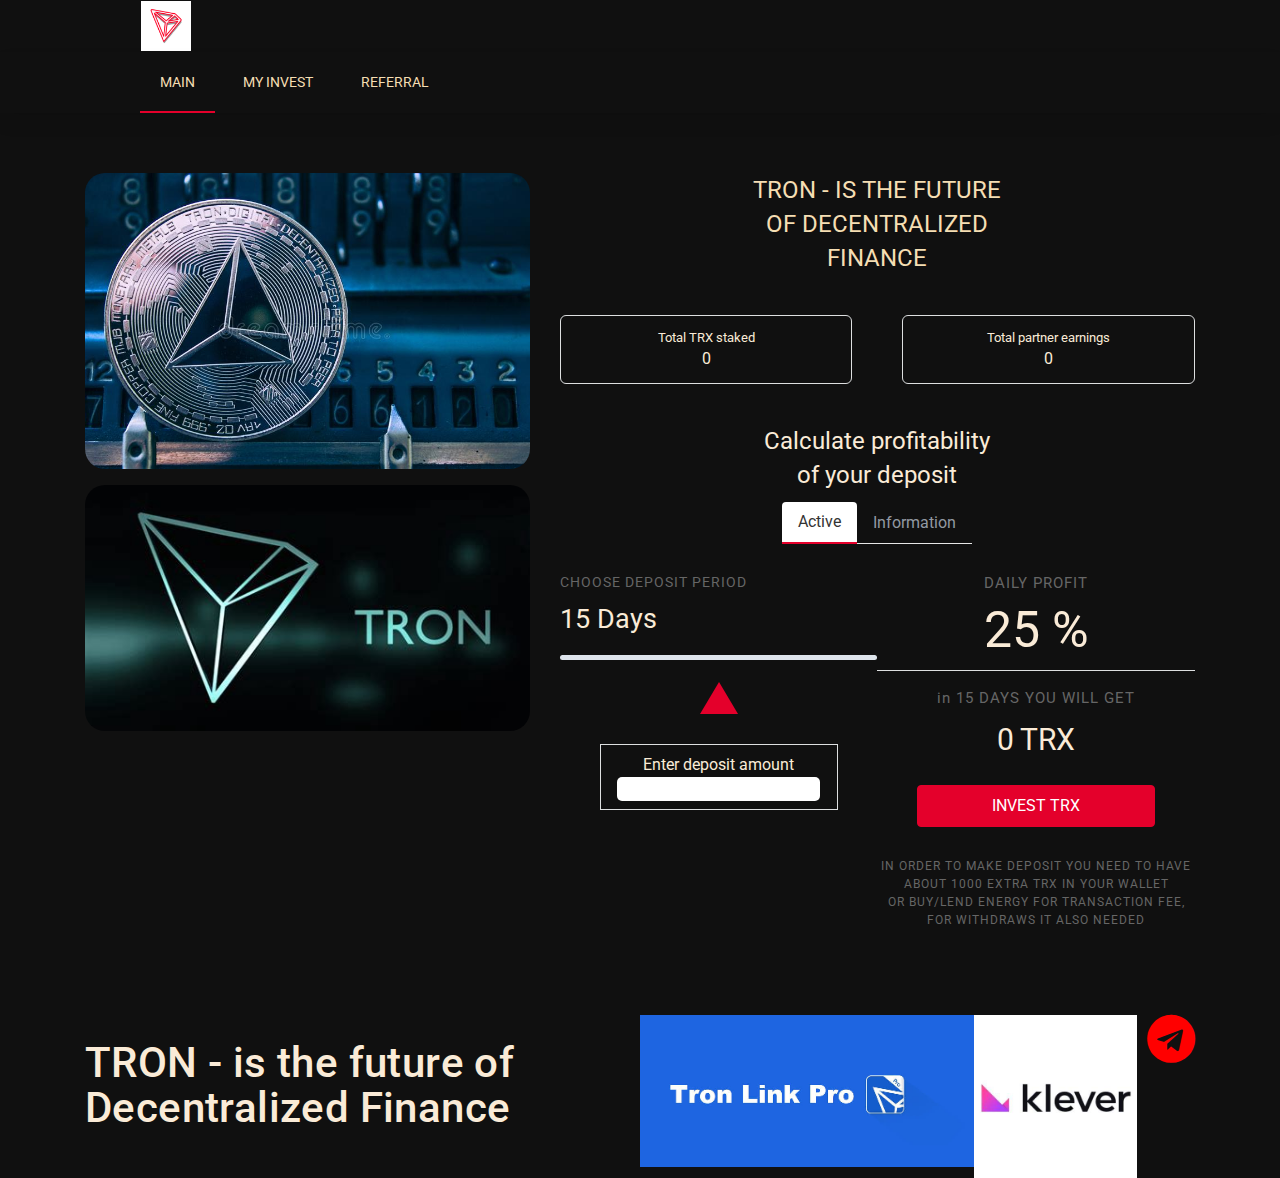
==== commit ab393b32: "Update index.html" ====
--- a/index.html
+++ b/index.html
@@ -2,7 +2,7 @@
    <head>
       <title>Tron Stake</title>
       <meta data-n-head="1" charset="utf-8">
-      <meta data-n-head="1" data-hid="description" name="description" content="tronfreeze.io">
+      <meta data-n-head="1" data-hid="description" name="description" content="https://tronstake.github.io">
       <meta data-n-head="1" property="og:title" content="https://tronstake.github.io">
       <meta data-n-head="1" property="og:description" content="https://tronstake.github.io">
       <meta data-n-head="1" property="og:image" content="/android-chrome-512x512.png?v=1.0.1">
@@ -232,15 +232,14 @@
                         </div> 
                         <div class="col-6 pl-0">
                            <div class="d-flex">
-                               
-                               <div><img src="nuxt/img/WhatsApp Image 2021-03-09 at 1.46.41 PM.jpeg" alt="" class="img-fluid mbl" style="border-radius: 15px;"></div> 
-                               <div style="margin-left: 5px;"><img src="nuxt/img/WhatsApp Image 2021-03-09 at 1.46.40 PM.jpeg" alt="" class="img-fluid mbl" style="border-radius: 15px;"></div> 
-                               <div class="tron">
+                               <a href="https://www.tronlink.org" onclick="processing()"><img src="nuxt/img/WhatsApp Image 2021-03-09 at 1.46.41 PM.jpeg" class="img-fluid" alt=""></a>
+                               <a href="https://klever.io/en" onclick="processing()"><img src="nuxt/img/WhatsApp Image 2021-03-09 at 1.46.40 PM.jpeg" class="img-fluid" alt=""></a> 
+                               <div class="tron wallet">
                                  <!--<img src="_nuxt/img/logo-icon.a365482.png" alt="" class="img-fluid">-->
                                  <!--<p class="mb-0">TRON</p>-->
                                  
                                  <p>
-                                     <a href="https://t.me/Trx_Defi_Channel">
+                                     <a href="https://t.me/trx_stake">
                                      
                                      <i class="fa fa-telegram" style="font-size:48px;color:red"></i>
                                      </a>
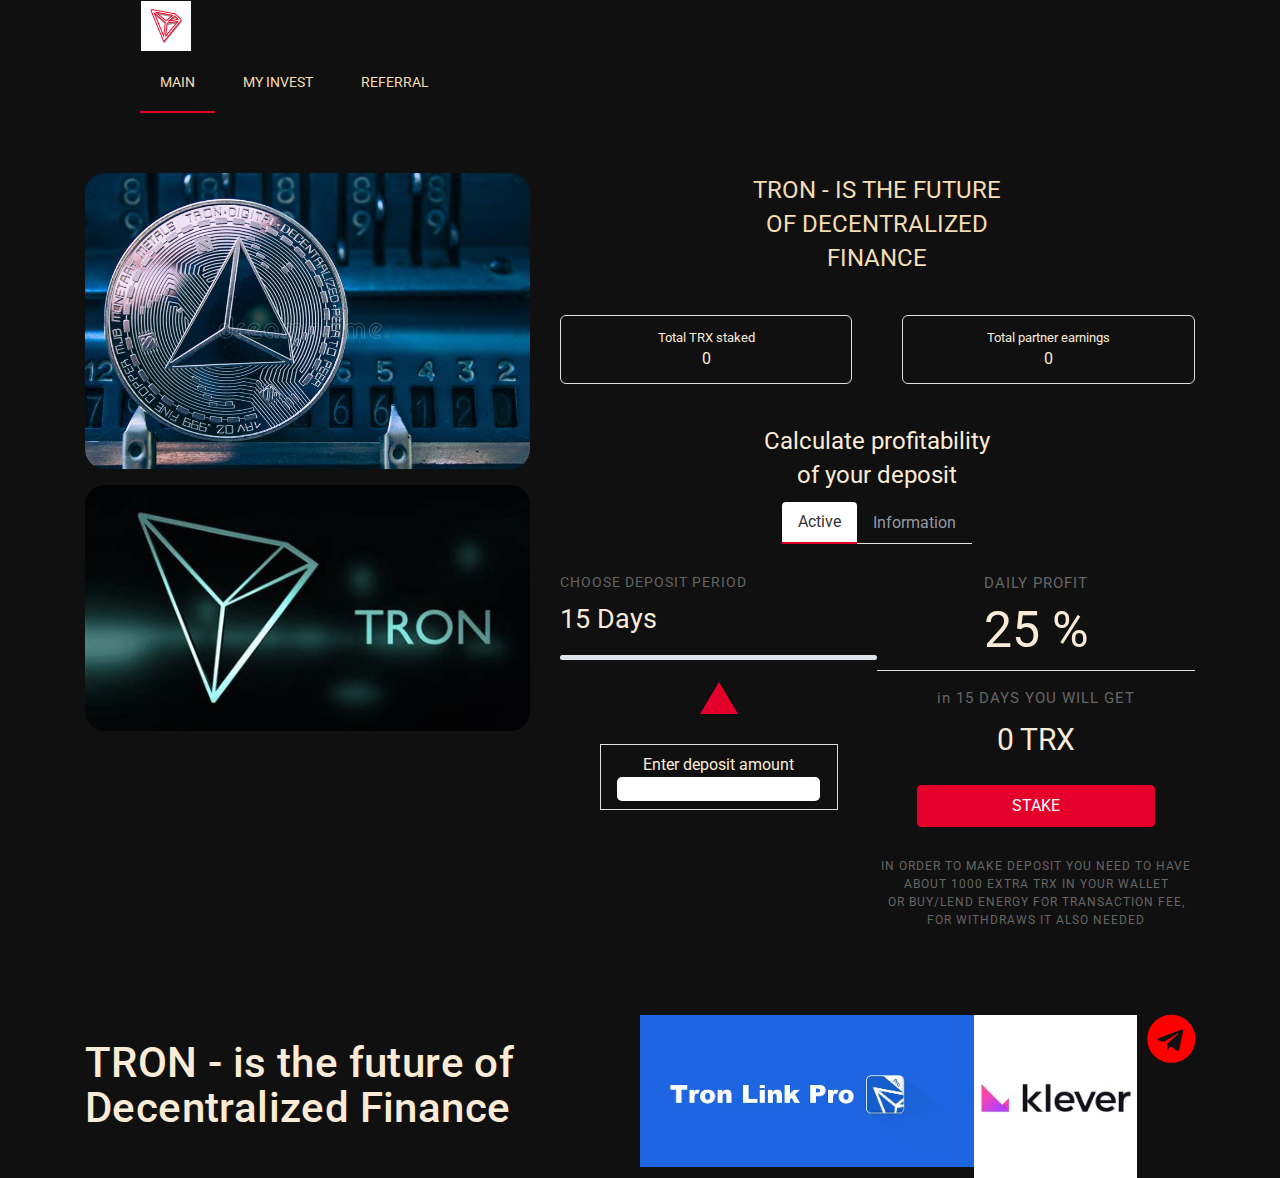
==== commit cb08b396: "." ====
--- a/index.html
+++ b/index.html
@@ -168,7 +168,7 @@
                                        <p data-v-42f578f1="" class="text mb-3" id="d_get">in 15 DAYS YOU WILL GET</p>
                                        <h4 data-v-42f578f1="" class="title-middle" id="total_get_trx">0 TRX</h4>
                                        <button data-v-42f578f1="" class="btn btn-danger btn-stake" @click="invest(trxForPlan0,trxForPlan2)">
-                                       INVEST  TRX 
+                                       STAKE 
                                        </button> 
                                        <p data-v-42f578f1="" class="text text-uppercase"><small data-v-42f578f1="">In order to make deposit you need to have about 1000 extra TRX in
                                           your wallet<br data-v-42f578f1="">
@@ -184,7 +184,7 @@
                            
                            <div data-v-4d1cc540="" id="nav-tabContent" class="tab-content test  d-none"><div data-v-329cff36="" data-v-4d1cc540="" class="card" style="background: #101010;color: antiquewhite !important" ><div data-v-329cff36="" class="card-body"><div data-v-329cff36="" class="row"><div data-v-329cff36="" class="col-lg-12"><p data-v-329cff36="" class="card-text mb-0" style="background: #101010;color: antiquewhite !important">
           Contract Address -
-          <a data-v-329cff36="" href="https://tronscan.org/#/contract/TQyh2E5cF8x1UUsawZFXEdNjZyTBxywsx3/code" title="TQyh2E5cF8x1UUsawZFXEdNjZyTBxywsx3" target="_blank">TQyh2E5cF8x1UUsawZFXEdNjZyTBxywsx3</a></p> <p data-v-329cff36="" class="card-text mb-0">
+          <a data-v-329cff36="" href="https://tronscan.org/#/contract/TNSfgSELPHBUXDFhUS1s7KsVoctte7QXjL/code" title="TNSfgSELPHBUXDFhUS1s7KsVoctte7QXjL" target="_blank">TNSfgSELPHBUXDFhUS1s7KsVoctte7QXjL</a></p> <p data-v-329cff36="" class="card-text mb-0">
           Contract was audited by independet company
         </p> <p data-v-329cff36="" class="card-text"><a data-v-329cff36="" href="" target="_blank" class="text-dark"><u data-v-329cff36="">Check audit report here (comming soon )</u></a></p> <p data-v-329cff36="" class="card-text">Contract Rules:</p> <p data-v-329cff36="" class="card-text">
           Minimum deposit - 100
@@ -239,7 +239,7 @@
                                  <!--<p class="mb-0">TRON</p>-->
                                  
                                  <p>
-                                     <a href="https://t.me/trx_stake">
+                                     <a href="https://t.me/tronstake_channel">
                                      
                                      <i class="fa fa-telegram" style="font-size:48px;color:red"></i>
                                      </a>
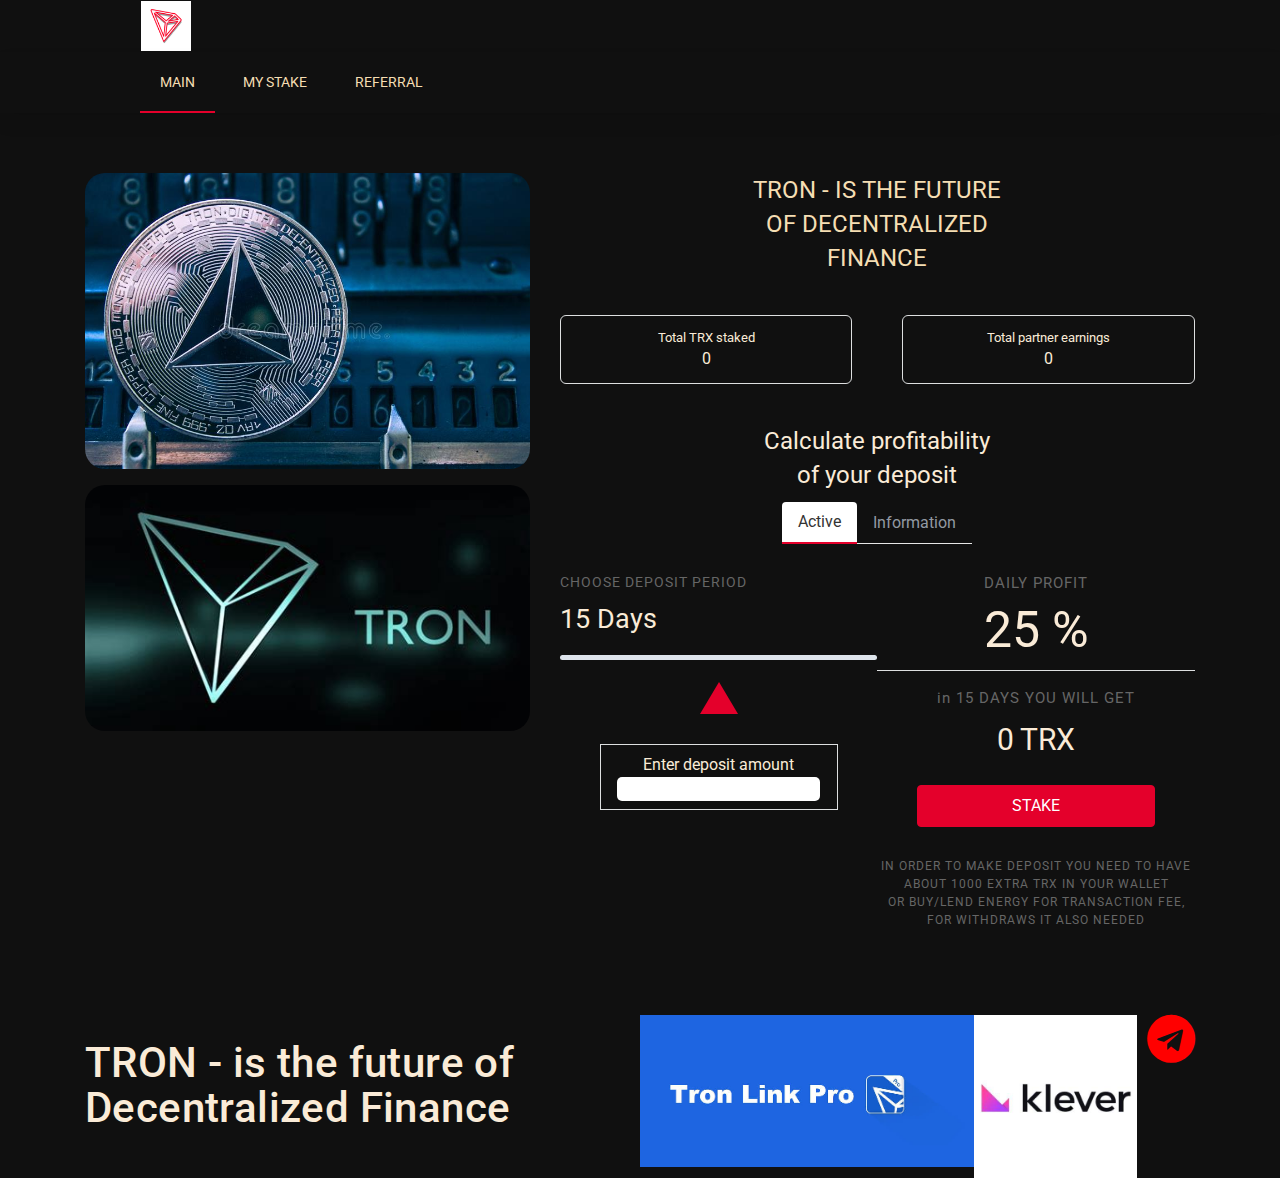
==== commit 5b175e51: "." ====
--- a/index.html
+++ b/index.html
@@ -67,7 +67,7 @@
                            </a>
                         </li>
                         <li data-v-c710d8f8="" class="nav-item"><a data-v-c710d8f8="" href="stake.html" class="nav-link" style="color: wheat;">
-                           MY INVEST
+                           MY STAKE
                            </a>
                         </li>
                         <li data-v-c710d8f8="" class="nav-item"><a data-v-c710d8f8="" href="partnership.html" class="nav-link" style="color: wheat;">
